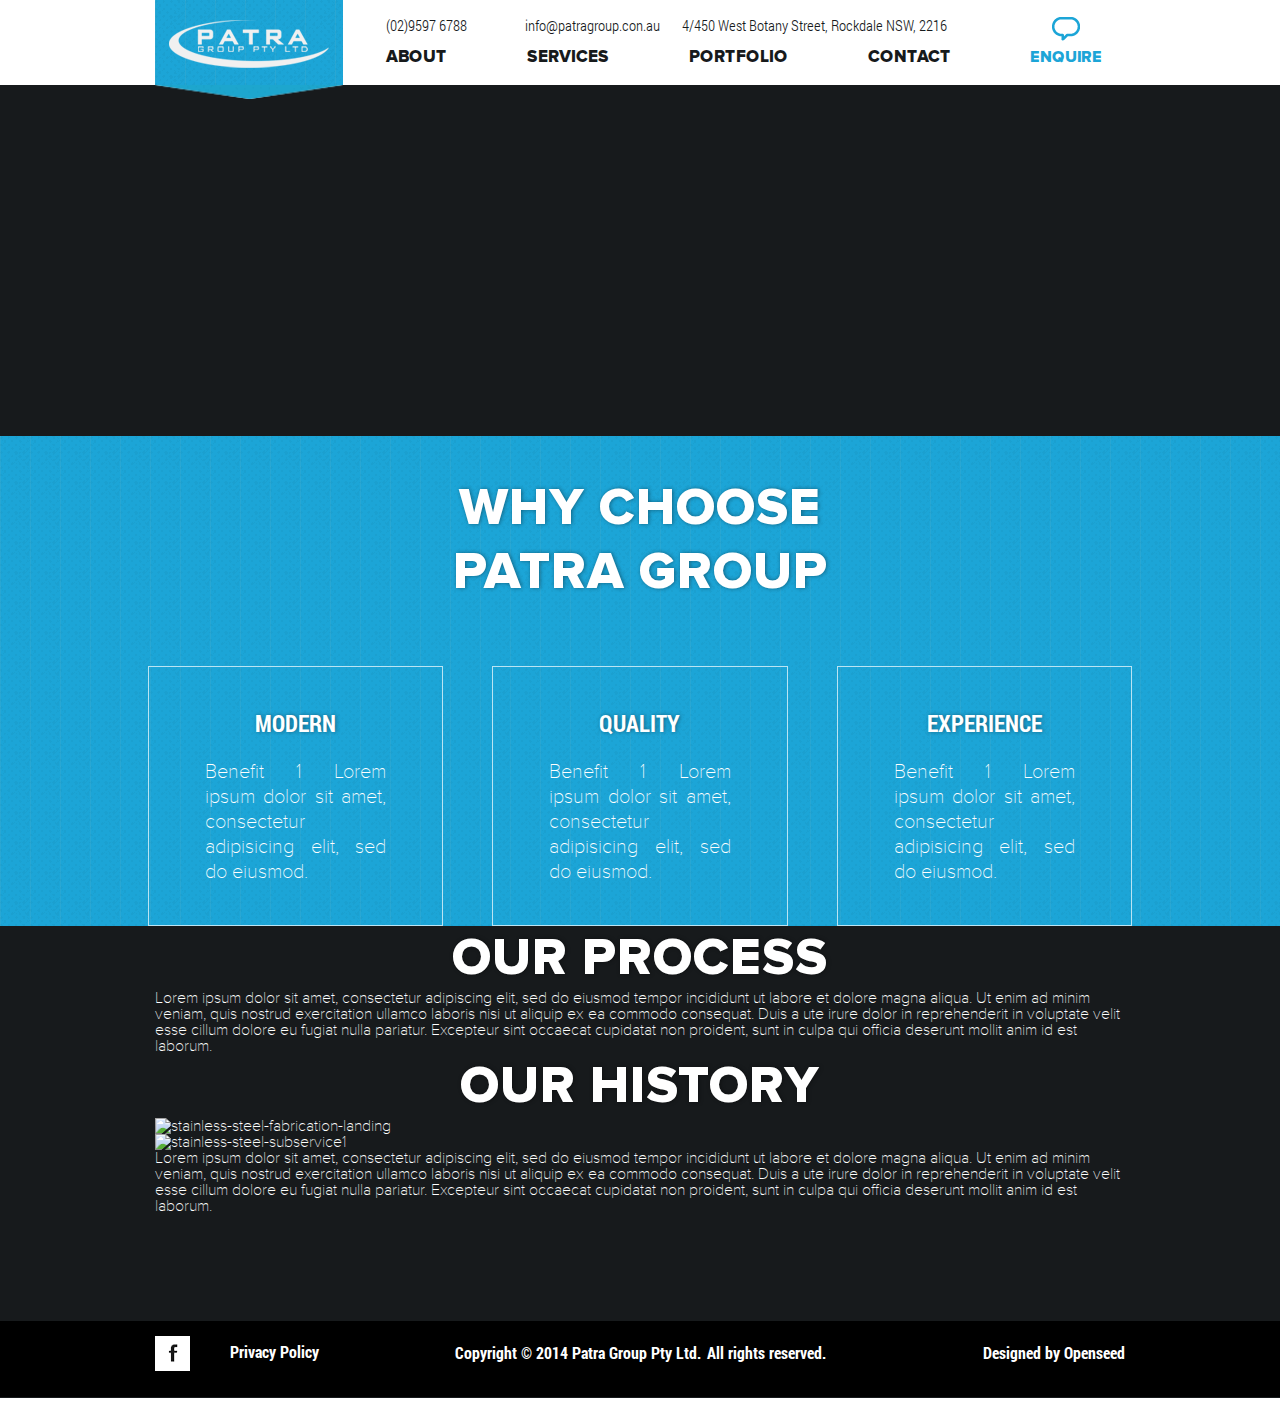
==== html/about-us.html @ a98c7987 "add page about us" ====
<!DOCTYPE html>
<html lang="en">
  <head>
    <meta charset="utf-8">
    <meta name="viewport" content="width=device-width, initial-scale=1, maximum-scale=1, user-scalable=no">
    <title>Your Site</title>
    <!-- HTML5 Shim and Respond.js IE8 support of HTML5 elements and media queries-->
    <!--if lt IE 9
    script(src='js/html5shiv.min.js')
    script(src='js/respond.min.js')
    -->
    <!-- stylesheet-->
    <link href="scss/bootstrap.min.css" type="text/css" rel="stylesheet">
    <link href="http://cdn.jsdelivr.net/jquery.slick/1.4.1/slick.css" type="text/css" rel="stylesheet">
    <link href="scss/style.css" type="text/css" rel="stylesheet">
  </head>
  <body>
    <div class="home-page page">
      <div class="slider">
        <div id="header" class="header">
          <div class="container"><a href="index.html" class="logo"><img src="images/logo.png">
              <div class="logo-traingle"></div></a>
            <div class="navbar">
              <div class="info"><span>(02)9597 6788</span><span>info@patragroup.con.au</span><span>4/450 West Botany Street, Rockdale NSW, 2216</span></div>
              <ul class="menu">
                <li><a href="">about</a></li>
                <li class="service-hover"><a href="">services</a>
                  <ul class="sub-menu">
                    <li><a href="stainless-steel-fabrication.html" class="scroll">stainless steel fabrication</a></li>
                    <li><a href="refrigeration.html" class="scroll">refrigeration</a></li>
                    <li><a href="shopfitting.html" class="scroll">shopfitting</a></li>
                    <li><a href="catering-equipment.html" class="scroll">catering equipment</a></li>
                    <li><a href="design-consilation.html" class="scroll">design & consilation</a></li>
                  </ul>
                </li>
                <li><a href="portfolio.html">portfolio</a></li>
                <li><a href="contact.html">contact</a></li>
              </ul>
            </div>
            <div class="enquire">
              <div class="btn-enquire"><i class="iconsp-35-enquire"></i><span>enquire</span></div>
              <form class="box-enquire row">
                <div class="box-left col-md-3">
                  <div class="title">get in touch</div>
                  <p class="content">Lorem ipsum dolor sit amet, consectetur adipisicing elit, sed do eiusmod tempor incididunt ut labore et dolore magna</p>
                </div>
                <div class="box-center col-md-5">
                  <div class="form-group row">
                    <div class="col-md-6">
                      <input type="text" id="usr" placeholder="Name" class="form-control">
                    </div>
                    <div class="col-md-6">
                      <input type="text" id="usr" placeholder="Phone" class="form-control">
                    </div>
                  </div>
                  <div class="form-group row">
                    <div class="col-md-6">
                      <input type="text" id="usr" placeholder="Email" class="form-control">
                    </div>
                    <div class="col-md-6">
                      <div class="select-style">
                        <select class="size">
                          <option>Enquire Type</option>
                          <option>General Enquiry</option>
                          <option>Quote</option>
                          <option>Carrers</option>
                          <option>Other</option>
                        </select>
                      </div>
                    </div>
                  </div>
                  <div class="form-group">
                    <input type="text" id="usr" placeholder="Site Address" class="form-control">
                  </div>
                  <div class="form-group">
                    <input type="text" id="usr" placeholder="Company Name" class="form-control">
                  </div>
                  <div class="form-group">
                    <textarea type="text" id="usr" placeholder="Enquiry" class="form-control"></textarea>
                  </div>
                </div>
                <div class="box-right col-md-3">
                  <button type="button" class="btn btn-cancel">cancel</button>
                  <button type="button" class="btn btn-upload">upload files</button>
                  <button type="button" class="btn btn-submit">submit</button>
                </div>
              </form>
            </div>
          </div>
        </div>
        <div id="header-mobile" class="header">
          <ul id="menu" class="menu">
            <li><a href="about.html" class="scroll">about</a></li>
            <li><a href="" class="scroll">services</a>
              <ul>
                <li><a href="" class="scroll">stainless steel fabrication</a></li>
                <li><a href="" class="scroll">refrigeration</a></li>
                <li><a href="" class="scroll">shopfitting</a></li>
                <li><a href="" class="scroll">catering equipment</a></li>
                <li><a href="" class="scroll">design & consilation</a></li>
              </ul>
            </li>
            <li><a href="portfolio.html" class="scroll">portfolio</a></li>
            <li><a href="contact.html" class="scroll">contact</a></li>
            <li><a href="" class="scroll"><i class="iconsp-35-enquire-mobile"></i><span>enquire</span></a></li>
          </ul>
          <div id="main-menu"><a href="index.html" class="logo"><img src="images/logo.png">
              <div class="logo-traingle"></div></a>
            <div class="contact-mobile">
              <ul>
                <li><a href="https://login.live.com/" target="_blank"><i class="iconsp-35-email"></i></a></li>
                <li><a href="https://www.google.com.au/maps/place/450-464+W+Botany+St,+Rockdale+NSW+2216/@-33.960414,151.145595,17z/data=!3m1!4b1!4m2!3m1!1s0x6b12b756afab412b:0x7be2c525df1e34c" target="_blank"><i class="iconsp-35-location"></i></a></li>
                <li><a href="tel:0295976788"><i class="iconsp-35-phone-white"></i></a></li>
              </ul><a href="tel:0295976788" class="phone-mobile"><i class="iconsp-35-phone-black"></i></a>
            </div>
          </div>
        </div>
      </div>
      <div class="about-page other-page">
        <div class="why-choose">
          <div class="container">
            <h1 class="title">why choose patra group</h1>
            <ul class="row">
              <li class="col-md-4">
                <h3 class="sub-title">MODERN</h3>
                <p>Benefit 1 Lorem ipsum dolor sit amet, consectetur adipisicing elit, sed do eiusmod.</p>
              </li>
              <li class="col-md-4">
                <h3 class="sub-title">QUALITY</h3>
                <p>Benefit 1 Lorem ipsum dolor sit amet, consectetur adipisicing elit, sed do eiusmod.</p>
              </li>
              <li class="col-md-4">
                <h3 class="sub-title">EXPERIENCE</h3>
                <p>Benefit 1 Lorem ipsum dolor sit amet, consectetur adipisicing elit, sed do eiusmod.</p>
              </li>
            </ul>
          </div>
        </div>
        <div class="our-process">
          <div class="container">
            <h1 class="title">Our Process</h1>
            <div class="content-post">
              <p>Lorem ipsum dolor sit amet, consectetur adipiscing elit, sed do eiusmod tempor incididunt ut labore et dolore magna aliqua. Ut enim ad minim veniam, quis nostrud exercitation ullamco laboris nisi ut aliquip ex ea commodo consequat. Duis a ute irure dolor in reprehenderit in voluptate velit esse cillum dolore eu fugiat nulla pariatur. Excepteur sint occaecat cupidatat non proident, sunt in culpa qui officia deserunt mollit anim id est laborum.</p>
            </div>
          </div>
        </div>
        <div class="our-history">
          <div class="container">
            <h1 class="title">our history</h1>
            <div class="content-post">
              <ul class="image-history">
                <li><a href="http://openseed.com.au/~patragroup/wp-content/uploads/2015/02/stainless-steel-fabrication-landing.jpg"><img src="http://openseed.com.au/~patragroup/wp-content/uploads/2015/02/stainless-steel-fabrication-landing-272x300.jpg" alt="stainless-steel-fabrication-landing" width="272" height="300" class="alignnone size-medium wp-image-73"></a></li>
                <li><a href="http://openseed.com.au/~patragroup/wp-content/uploads/2015/02/stainless-steel-subservice1.png"><img src="http://openseed.com.au/~patragroup/wp-content/uploads/2015/02/stainless-steel-subservice1-272x300.png" alt="stainless-steel-subservice1" width="272" height="300" class="alignnone size-medium wp-image-72"></a></li>
              </ul>
              <p>Lorem ipsum dolor sit amet, consectetur adipiscing elit, sed do eiusmod tempor incididunt ut labore et dolore magna aliqua. Ut enim ad minim veniam, quis nostrud exercitation ullamco laboris nisi ut aliquip ex ea commodo consequat. Duis a ute irure dolor in reprehenderit in voluptate velit esse cillum dolore eu fugiat nulla pariatur. Excepteur sint occaecat cupidatat non proident, sunt in culpa qui officia deserunt mollit anim id est laborum.</p>
            </div>
          </div>
        </div>
      </div>
      <div class="footer">
        <div class="container">
          <ul>
            <li><i class="iconsp-35-facebook"></i><a href="">Privacy Policy</a></li>
            <li><span>Copyright © 2014 Patra Group Pty Ltd.</span><span>All rights reserved.</span></li>
            <li><span>Designed by Openseed</span></li>
          </ul>
        </div>
      </div>
    </div>
    <script src="js/jquery.min.js" type="text/javascript"></script>
    <script src="http://cdn.jsdelivr.net/jquery.slick/1.4.1/slick.min.js" type="text/javascript"></script>
    <script src="js/jquery.bxslider.min.js" type="text/javascript"></script>
    <script src="js/jquery.slicknav.min.js" type="text/javascript"></script>
    <script src="js/bootstrap.min.js" type="text/javascript"></script>
    <script src="js/script.js" type="text/javascript"></script>
  </body>
</html>
---- html/scss/style.css ----
/*
Theme Name: Fari Advice Theme
Version:0.1
 */
/* http://meyerweb.com/eric/tools/css/reset/
   v2.0 | 20110126
   License: none (public domain)
*/
/* line 6, ../../jade/scss/_reset.scss */
html, body, div, span, applet, object, iframe,
h1, h2, h3, h4, h5, h6, p, blockquote, pre,
a, abbr, acronym, address, big, cite, code,
del, dfn, em, img, ins, kbd, q, s, samp,
small, strike, strong, sub, sup, tt, var,
b, u, i, center,
dl, dt, dd, ol, ul, li,
fieldset, form, label, legend,
table, caption, tbody, tfoot, thead, tr, th, td,
article, aside, canvas, details, embed,
figure, figcaption, footer, header, hgroup,
menu, nav, output, ruby, section, summary,
time, mark, audio, video {
  margin: 0;
  padding: 0;
  border: 0;
  font-size: 100%;
  font: inherit;
  vertical-align: baseline; }

/* HTML5 display-role reset for older browsers */
/* line 28, ../../jade/scss/_reset.scss */
article, aside, details, figcaption, figure,
footer, header, hgroup, menu, nav, section {
  display: block; }

/* line 33, ../../jade/scss/_reset.scss */
body {
  line-height: 1; }

/* line 37, ../../jade/scss/_reset.scss */
ol, ul {
  list-style: none; }

/* line 41, ../../jade/scss/_reset.scss */
blockquote, q {
  quotes: none; }

/* line 45, ../../jade/scss/_reset.scss */
blockquote:before, blockquote:after,
q:before, q:after {
  content: '';
  content: none; }

/* line 51, ../../jade/scss/_reset.scss */
table {
  border-collapse: collapse;
  border-spacing: 0; }

/* line 1, ../../jade/scss/_common.scss */
html {
  background-color: white; }

/* line 4, ../../jade/scss/_common.scss */
body {
  background-color: #171a1c;
  color: white;
  font-family: "proxima_nova_light";
  font-size: 16px;
  -webkit-text-size-adjust: 100%; }

/* line 13, ../../jade/scss/_common.scss */
img {
  width: 100%;
  height: 100%; }

/* line 18, ../../jade/scss/_common.scss */
a {
  color: inherit;
  text-decoration: none; }
  /* line 21, ../../jade/scss/_common.scss */
  a:hover, a:focus {
    color: inherit;
    text-decoration: none;
    outline: none; }

/* line 29, ../../jade/scss/_common.scss */
h1 {
  font-size: 52.54px; }

/* line 33, ../../jade/scss/_common.scss */
h3 {
  font-size: 23px;
  line-height: 33px; }

/* line 38, ../../jade/scss/_common.scss */
h4 {
  font-size: 20.32px;
  line-height: 23px; }

/* line 43, ../../jade/scss/_common.scss */
input,
textarea,
select {
  border-radius: 3px;
  border: 0;
  padding: 7px;
  color: #757575;
  font-family: 'Helvetica Neue', sans-serif;
  font-weight: 500;
  -webkit-box-sizing: border-box;
  -moz-box-sizing: border-box;
  box-sizing: border-box; }

/* line 57, ../../jade/scss/_common.scss */
.bg-blue {
  background: #1ca5d7; }

/* line 61, ../../jade/scss/_common.scss */
::-webkit-input-placeholder,
:-moz-placeholder,
::-moz-placeholder,
:-ms-input-placeholder {
  color: #757575; }

/* line 67, ../../jade/scss/_common.scss */
.other-page {
  padding: 100px 0 107px; }

/* Slider */
/* line 2, ../../jade/scss/_slick.scss */
.slick-slider {
  position: relative;
  display: block;
  -moz-box-sizing: border-box;
  box-sizing: border-box;
  -webkit-user-select: none;
  -moz-user-select: none;
  -ms-user-select: none;
  user-select: none;
  -webkit-touch-callout: none;
  -khtml-user-select: none;
  -ms-touch-action: pan-y;
  touch-action: pan-y;
  -webkit-tap-highlight-color: transparent; }

/* line 23, ../../jade/scss/_slick.scss */
.slick-list {
  position: relative;
  display: block;
  overflow: hidden;
  margin: 0;
  padding: 0; }

/* line 33, ../../jade/scss/_slick.scss */
.slick-list:focus {
  outline: none; }

/* line 37, ../../jade/scss/_slick.scss */
.slick-list.dragging {
  cursor: pointer;
  cursor: hand; }

/* line 43, ../../jade/scss/_slick.scss */
.slick-slider .slick-track,
.slick-slider .slick-list {
  -webkit-transform: translate3d(0, 0, 0);
  -moz-transform: translate3d(0, 0, 0);
  -ms-transform: translate3d(0, 0, 0);
  -o-transform: translate3d(0, 0, 0);
  transform: translate3d(0, 0, 0); }

/* line 53, ../../jade/scss/_slick.scss */
.slick-track {
  position: relative;
  top: 0;
  left: 0;
  display: block; }

/* line 61, ../../jade/scss/_slick.scss */
.slick-track:before,
.slick-track:after {
  display: table;
  content: ''; }

/* line 68, ../../jade/scss/_slick.scss */
.slick-track:after {
  clear: both; }

/* line 72, ../../jade/scss/_slick.scss */
.slick-loading .slick-track {
  visibility: hidden; }

/* line 77, ../../jade/scss/_slick.scss */
.slick-slide {
  display: none;
  float: left;
  height: 100%;
  min-height: 1px; }

/* line 85, ../../jade/scss/_slick.scss */
[dir='rtl'] .slick-slide {
  float: right; }

/* line 89, ../../jade/scss/_slick.scss */
.slick-slide img {
  display: block; }

/* line 93, ../../jade/scss/_slick.scss */
.slick-slide.slick-loading img {
  display: none; }

/* line 97, ../../jade/scss/_slick.scss */
.slick-slide.dragging img {
  pointer-events: none; }

/* line 101, ../../jade/scss/_slick.scss */
.slick-initialized .slick-slide {
  display: block; }

/* line 105, ../../jade/scss/_slick.scss */
.slick-loading .slick-slide {
  visibility: hidden; }

/* line 109, ../../jade/scss/_slick.scss */
.slick-vertical .slick-slide {
  display: block;
  height: auto;
  border: 1px solid transparent; }

/* line 1, ../../jade/scss/_icons.scss */
[class*='iconsp-'] {
  display: inline-block;
  height: 80px;
  width: 80px;
  background: url("img/icon-sprite.png") no-repeat; }

/* line 8, ../../jade/scss/_icons.scss */
[class*='-35-'] {
  height: 35px;
  width: 35px; }

/* line 13, ../../jade/scss/_icons.scss */
.iconsp-steel {
  background-position: 0px 0; }

/* line 17, ../../jade/scss/_icons.scss */
.iconsp-fridge {
  background-position: -80px 0; }

/* line 21, ../../jade/scss/_icons.scss */
.iconsp-shopfitting {
  background-position: -160px 0; }

/* line 25, ../../jade/scss/_icons.scss */
.iconsp-catering {
  background-position: -240px 0; }

/* line 29, ../../jade/scss/_icons.scss */
.iconsp-design {
  background-position: -320px 0; }

/* line 33, ../../jade/scss/_icons.scss */
.iconsp-35-enquire {
  background-position: 0 -80px; }

/* line 37, ../../jade/scss/_icons.scss */
.iconsp-35-facebook {
  background-position: -35px -80px; }

/* line 41, ../../jade/scss/_icons.scss */
.iconsp-35-quoteopen {
  background-position: -70px -80px; }

/* line 45, ../../jade/scss/_icons.scss */
.iconsp-35-quoteclose {
  background-position: -105px -80px; }

/* line 49, ../../jade/scss/_icons.scss */
.iconsp-35-enquire-mobile {
  background-position: -140px -80px; }

/* line 53, ../../jade/scss/_icons.scss */
.iconsp-35-email {
  background-position: -175px -80px; }

/* line 57, ../../jade/scss/_icons.scss */
.iconsp-35-location {
  background-position: -210px -80px; }

/* line 61, ../../jade/scss/_icons.scss */
.iconsp-35-phone-black {
  background-position: -245px -80px; }

/* line 65, ../../jade/scss/_icons.scss */
.iconsp-35-phone-white {
  background-position: -280px -80px; }

@font-face {
  font-family: "proxima_nova_bold";
  src: url("fonts//ProximaNova-Bold.eot");
  src: url("fonts//ProximaNova-Bold.eot?#iefix") format("embedded-opentype"), url("fonts//ProximaNova-Bold.woff") format("woff"), url("fonts//ProximaNova-Bold.ttf") format("truetype"), url("fonts//ProximaNova-Bold.svg#proxima_nova_bold") format("svg");
  font-weight: normal;
  font-style: normal; }
@font-face {
  font-family: "proxima_nova_extrabold";
  src: url("fonts//ProximaNova-Extrabld.eot");
  src: url("fonts//ProximaNova-Extrabld.eot?#iefix") format("embedded-opentype"), url("fonts//ProximaNova-Extrabld.woff") format("woff"), url("fonts//ProximaNova-Extrabld.ttf") format("truetype"), url("fonts//ProximaNova-Extrabld.svg#proxima_nova_extrabold") format("svg");
  font-weight: normal;
  font-style: normal; }
@font-face {
  font-family: "proxima_nova_light";
  src: url("fonts//ProximaNova-Light.eot");
  src: url("fonts//ProximaNova-Light.eot?#iefix") format("embedded-opentype"), url("fonts//ProximaNova-Light.woff") format("woff"), url("fonts//ProximaNova-Light.ttf") format("truetype"), url("fonts//ProximaNova-Light.svg#proxima_nova_light") format("svg");
  font-weight: normal;
  font-style: normal; }
@font-face {
  font-family: "proxima_nova_regular";
  src: url("fonts//ProximaNova-Regular.eot");
  src: url("fonts//ProximaNova-Regular.eot?#iefix") format("embedded-opentype"), url("fonts//ProximaNova-Regular.woff") format("woff"), url("fonts//ProximaNova-Regular.ttf") format("truetype"), url("fonts//ProximaNova-Regular.svg#proxima_nova_regular") format("svg");
  font-weight: normal;
  font-style: normal; }
@font-face {
  font-family: "roboto_condensed_regular";
  src: url("fonts//RobotoCondensed-Regular.eot");
  src: url("fonts//RobotoCondensed-Regular.eot?#iefix") format("embedded-opentype"), url("fonts//RobotoCondensed-Regular.woff") format("woff"), url("fonts//RobotoCondensed-Regular.ttf") format("truetype"), url("fonts//RobotoCondensed-Regular.svg#roboto_condensed_regular") format("svg");
  font-weight: normal;
  font-style: normal; }
@font-face {
  font-family: "roboto_condensed_bold";
  src: url("fonts//RobotoCondensed-Bold.eot");
  src: url("fonts//RobotoCondensed-Bold.eot?#iefix") format("embedded-opentype"), url("fonts//RobotoCondensed-Bold.woff") format("woff"), url("fonts//RobotoCondensed-Bold.ttf") format("truetype"), url("fonts//RobotoCondensed-Bold.svg#roboto_condensed_bold") format("svg");
  font-weight: normal;
  font-style: normal; }
@font-face {
  font-family: "roboto_condensed_light";
  src: url("fonts//RobotoCondensed-Light.eot");
  src: url("fonts//RobotoCondensed-Light.eot?#iefix") format("embedded-opentype"), url("fonts//RobotoCondensed-Light.woff") format("woff"), url("fonts//RobotoCondensed-Light.ttf") format("truetype"), url("fonts//RobotoCondensed-Light.svg#roboto_condensed_light") format("svg");
  font-weight: normal;
  font-style: normal; }
/**
 * BxSlider v4.1.2 - Fully loaded, responsive content slider
 * http://bxslider.com
 *
 * Written by: Steven Wanderski, 2014
 * http://stevenwanderski.com
 * (while drinking Belgian ales and listening to jazz)
 *
 * CEO and founder of bxCreative, LTD
 * http://bxcreative.com
 */
/** RESET AND LAYOUT
===================================*/
/* line 17, ../../jade/scss/_bxslider.scss */
.bx-wrapper {
  position: relative;
  margin: 0 auto;
  padding: 0;
  *zoom: 1; }

/* line 24, ../../jade/scss/_bxslider.scss */
.bx-wrapper img {
  max-width: 100%;
  display: block; }

/** THEME
===================================*/
/* line 48, ../../jade/scss/_bxslider.scss */
.bx-wrapper .bx-pager,
.bx-wrapper .bx-controls-auto {
  position: absolute;
  bottom: 0;
  width: 100%; }

/* LOADER */
/* line 57, ../../jade/scss/_bxslider.scss */
.bx-wrapper .bx-loading {
  min-height: 50px;
  height: 100%;
  width: 100%;
  position: absolute;
  top: 0;
  left: 0;
  z-index: 2000; }

/* PAGER */
/* line 70, ../../jade/scss/_bxslider.scss */
.bx-wrapper .bx-pager {
  text-align: center;
  font-size: .85em;
  font-family: Arial;
  font-weight: bold;
  color: #666;
  padding-top: 20px; }

/* line 79, ../../jade/scss/_bxslider.scss */
.bx-wrapper .bx-pager .bx-pager-item,
.bx-wrapper .bx-controls-auto .bx-controls-auto-item {
  display: inline-block;
  *zoom: 1;
  *display: inline; }

/* line 86, ../../jade/scss/_bxslider.scss */
.bx-wrapper .bx-pager.bx-default-pager a {
  background: #1ca5d7;
  text-indent: -9999px;
  display: block;
  width: 10px;
  height: 10px;
  margin: 0 5px;
  outline: 0;
  -moz-border-radius: 5px;
  -webkit-border-radius: 5px;
  border-radius: 5px; }

/* line 99, ../../jade/scss/_bxslider.scss */
.bx-wrapper .bx-pager.bx-default-pager a:hover,
.bx-wrapper .bx-pager.bx-default-pager a.active {
  background: white; }

/* DIRECTION CONTROLS (NEXT / PREV) */
/* line 106, ../../jade/scss/_bxslider.scss */
.bx-wrapper .bx-prev {
  left: 10px; }

/* line 111, ../../jade/scss/_bxslider.scss */
.bx-wrapper .bx-next {
  right: 10px; }

/* line 116, ../../jade/scss/_bxslider.scss */
.bx-wrapper .bx-prev:hover {
  background-position: 0 0; }

/* line 120, ../../jade/scss/_bxslider.scss */
.bx-wrapper .bx-next:hover {
  background-position: -43px 0; }

/* line 124, ../../jade/scss/_bxslider.scss */
.bx-wrapper .bx-controls-direction a {
  position: absolute;
  top: 50%;
  margin-top: -16px;
  outline: 0;
  width: 32px;
  height: 32px;
  text-indent: -9999px;
  z-index: 9999; }

/* line 135, ../../jade/scss/_bxslider.scss */
.bx-wrapper .bx-controls-direction a.disabled {
  display: none; }

/* AUTO CONTROLS (START / STOP) */
/* line 141, ../../jade/scss/_bxslider.scss */
.bx-wrapper .bx-controls-auto {
  text-align: center; }

/* line 145, ../../jade/scss/_bxslider.scss */
.bx-wrapper .bx-controls-auto .bx-start {
  display: block;
  text-indent: -9999px;
  width: 10px;
  height: 11px;
  outline: 0;
  margin: 0 3px; }

/* line 155, ../../jade/scss/_bxslider.scss */
.bx-wrapper .bx-controls-auto .bx-start:hover,
.bx-wrapper .bx-controls-auto .bx-start.active {
  background-position: -86px 0; }

/* line 160, ../../jade/scss/_bxslider.scss */
.bx-wrapper .bx-controls-auto .bx-stop {
  display: block;
  text-indent: -9999px;
  width: 9px;
  height: 11px;
  outline: 0;
  margin: 0 3px; }

/* line 170, ../../jade/scss/_bxslider.scss */
.bx-wrapper .bx-controls-auto .bx-stop:hover,
.bx-wrapper .bx-controls-auto .bx-stop.active {
  background-position: -86px -33px; }

/* PAGER WITH AUTO-CONTROLS HYBRID LAYOUT */
/* line 177, ../../jade/scss/_bxslider.scss */
.bx-wrapper .bx-controls.bx-has-controls-auto.bx-has-pager .bx-pager {
  text-align: left;
  width: 80%; }

/* line 182, ../../jade/scss/_bxslider.scss */
.bx-wrapper .bx-controls.bx-has-controls-auto.bx-has-pager .bx-controls-auto {
  right: 0;
  width: 35px; }

/* IMAGE CAPTIONS */
/* line 189, ../../jade/scss/_bxslider.scss */
.bx-wrapper .bx-caption {
  position: absolute;
  bottom: 0;
  left: 0;
  background: #666666 \9;
  background: rgba(80, 80, 80, 0.75);
  width: 100%; }

/* line 198, ../../jade/scss/_bxslider.scss */
.bx-wrapper .bx-caption span {
  color: #fff;
  font-family: Arial;
  display: block;
  font-size: .85em;
  padding: 10px; }

/*
    Mobile Menu Core Style
*/
/* line 5, ../../jade/scss/_slicknav.scss */
.slicknav_btn {
  position: relative;
  display: block;
  vertical-align: middle;
  float: right;
  padding: 0.438em 0.625em 0.438em 0.625em;
  line-height: 1.125em;
  cursor: pointer; }

/* line 6, ../../jade/scss/_slicknav.scss */
.slicknav_menu .slicknav_menutxt {
  display: block;
  line-height: 1.188em;
  float: left; }

/* line 7, ../../jade/scss/_slicknav.scss */
.slicknav_menu .slicknav_icon {
  float: left;
  margin: 0.188em 0 0 0.438em; }

/* line 8, ../../jade/scss/_slicknav.scss */
.slicknav_menu .slicknav_no-text {
  margin: 0; }

/* line 9, ../../jade/scss/_slicknav.scss */
.slicknav_menu .slicknav_icon-bar {
  display: block;
  width: 1.125em;
  height: 0.125em;
  -webkit-border-radius: 1px;
  -moz-border-radius: 1px;
  border-radius: 1px;
  -webkit-box-shadow: 0 1px 0 rgba(0, 0, 0, 0.25);
  -moz-box-shadow: 0 1px 0 rgba(0, 0, 0, 0.25);
  box-shadow: 0 1px 0 rgba(0, 0, 0, 0.25); }

/* line 10, ../../jade/scss/_slicknav.scss */
.slicknav_btn .slicknav_icon-bar + .slicknav_icon-bar {
  margin-top: 0.188em; }

/* line 11, ../../jade/scss/_slicknav.scss */
.slicknav_nav {
  clear: both; }

/* line 12, ../../jade/scss/_slicknav.scss */
.slicknav_nav ul,
.slicknav_nav li {
  display: block; }

/* line 14, ../../jade/scss/_slicknav.scss */
.slicknav_nav .slicknav_arrow {
  font-size: 0.8em;
  margin: 0 0 0 0.4em; }

/* line 15, ../../jade/scss/_slicknav.scss */
.slicknav_nav .slicknav_item {
  cursor: pointer; }

/* line 16, ../../jade/scss/_slicknav.scss */
.slicknav_nav .slicknav_row {
  display: block; }

/* line 17, ../../jade/scss/_slicknav.scss */
.slicknav_nav a {
  display: block; }

/* line 18, ../../jade/scss/_slicknav.scss */
.slicknav_nav .slicknav_item a,
.slicknav_nav .slicknav_parent-link a {
  display: inline; }

/* line 20, ../../jade/scss/_slicknav.scss */
.slicknav_menu:before,
.slicknav_menu:after {
  content: " ";
  display: table; }

/* line 22, ../../jade/scss/_slicknav.scss */
.slicknav_menu:after {
  clear: both; }

/* IE6/7 support */
/* line 24, ../../jade/scss/_slicknav.scss */
.slicknav_menu {
  *zoom: 1; }

/* 
    User Default Style
    Change the following styles to modify the appearance of the menu.
*/
/* line 31, ../../jade/scss/_slicknav.scss */
.slicknav_menu {
  font-size: 16px; }

/* Button */
/* line 35, ../../jade/scss/_slicknav.scss */
.slicknav_btn {
  margin: 5px 5px 6px;
  text-decoration: none;
  text-shadow: 0 1px 1px rgba(255, 255, 255, 0.75);
  -webkit-border-radius: 4px;
  -moz-border-radius: 4px;
  border-radius: 4px;
  background-color: #222222; }

/* Button Text */
/* line 45, ../../jade/scss/_slicknav.scss */
.slicknav_menu .slicknav_menutxt {
  color: #FFF;
  font-weight: bold;
  text-shadow: 0 1px 3px #000; }

/* Button Lines */
/* line 51, ../../jade/scss/_slicknav.scss */
.slicknav_menu .slicknav_icon-bar {
  background-color: #f5f5f5; }

/* line 54, ../../jade/scss/_slicknav.scss */
.slicknav_menu {
  background: #4c4c4c;
  padding: 5px; }

/* line 58, ../../jade/scss/_slicknav.scss */
.slicknav_nav {
  color: #fff;
  margin: 0;
  padding: 0;
  font-size: 0.875em; }

/* line 64, ../../jade/scss/_slicknav.scss */
.slicknav_nav, .slicknav_nav ul {
  list-style: none;
  overflow: hidden; }

/* line 68, ../../jade/scss/_slicknav.scss */
.slicknav_nav ul {
  padding: 0;
  margin: 0 0 0 20px; }

/* line 72, ../../jade/scss/_slicknav.scss */
.slicknav_nav .slicknav_row {
  padding: 5px 10px;
  margin: 2px 5px; }

/* line 76, ../../jade/scss/_slicknav.scss */
.slicknav_nav a {
  padding: 5px 10px;
  margin: 2px 5px;
  text-decoration: none;
  color: #fff; }

/* line 82, ../../jade/scss/_slicknav.scss */
.slicknav_nav .slicknav_item a,
.slicknav_nav .slicknav_parent-link a {
  padding: 0;
  margin: 0; }

/* line 87, ../../jade/scss/_slicknav.scss */
.slicknav_nav .slicknav_row:hover {
  -webkit-border-radius: 6px;
  -moz-border-radius: 6px;
  border-radius: 6px;
  background: #ccc;
  color: #fff; }

/* line 94, ../../jade/scss/_slicknav.scss */
.slicknav_nav a:hover {
  -webkit-border-radius: 6px;
  -moz-border-radius: 6px;
  border-radius: 6px;
  background: #ccc;
  color: #222; }

/* line 101, ../../jade/scss/_slicknav.scss */
.slicknav_nav .slicknav_txtnode {
  margin-left: 15px; }

/* line 1, ../../jade/scss/_layout.scss */
.slicknav_menu {
  display: none; }

/* line 5, ../../jade/scss/_layout.scss */
.slicknav_nav {
  margin-top: 15px;
  font-family: "proxima_nova_extrabold";
  font-size: 17px;
  text-transform: uppercase; }
  /* line 10, ../../jade/scss/_layout.scss */
  .slicknav_nav li {
    padding: 0 38px;
    background-color: #232426; }

/* line 17, ../../jade/scss/_layout.scss */
.page .bx-wrapper .bx-pager.bx-default-pager a {
  width: 16px;
  height: 16px;
  -moz-border-radius: 8px;
  -webkit-border-radius: 8px;
  border-radius: 8px; }
/* line 24, ../../jade/scss/_layout.scss */
.page #header-mobile {
  display: none; }
/* line 27, ../../jade/scss/_layout.scss */
.page .header {
  background-color: white;
  color: #171a1c; }
  /* line 30, ../../jade/scss/_layout.scss */
  .page .header .logo {
    background-image: url("img/bg-blue.png");
    padding: 20px 14px 14px 14px;
    width: 188px;
    display: inline-block;
    vertical-align: middle;
    position: relative; }
    /* line 37, ../../jade/scss/_layout.scss */
    .page .header .logo .logo-traingle {
      position: absolute;
      background-image: url("../images/traingle.png");
      background-repeat: no-repeat;
      height: 14px;
      width: 100%;
      bottom: -14px;
      z-index: 9;
      background-size: 100%;
      left: 0; }
  /* line 49, ../../jade/scss/_layout.scss */
  .page .header .menu {
    margin-top: 15px;
    font-family: "proxima_nova_extrabold";
    font-size: 17px;
    text-transform: uppercase;
    margin-bottom: -2px; }
    /* line 55, ../../jade/scss/_layout.scss */
    .page .header .menu li {
      display: inline-block;
      padding: 0 38px 20px 38px;
      position: relative;
      cursor: pointer; }
      /* line 60, ../../jade/scss/_layout.scss */
      .page .header .menu li a:hover {
        color: #1ca5d7; }
    /* line 64, ../../jade/scss/_layout.scss */
    .page .header .menu .sub-menu {
      display: none;
      position: absolute;
      width: 234px;
      font-family: "roboto_condensed_regular";
      font-size: 15.24px;
      z-index: 1000;
      left: -46px;
      top: 37px;
      background: #1ca5d7;
      color: white;
      text-align: center; }
      /* line 76, ../../jade/scss/_layout.scss */
      .page .header .menu .sub-menu li {
        padding: 18px 0;
        display: block; }
        /* line 79, ../../jade/scss/_layout.scss */
        .page .header .menu .sub-menu li:hover {
          background: white;
          -webkit-box-shadow: inset 0px 1px 3px 0px dimgray;
          -moz-box-shadow: inset 0px 1px 3px 0px dimgray;
          box-shadow: inset 0px 1px 3px 0px dimgray; }
        /* line 85, ../../jade/scss/_layout.scss */
        .page .header .menu .sub-menu li:hover a {
          color: #171a1c; }
        /* line 88, ../../jade/scss/_layout.scss */
        .page .header .menu .sub-menu li:nth-child(1) {
          padding-top: 34px; }
    /* line 93, ../../jade/scss/_layout.scss */
    .page .header .menu .service-hover:hover .sub-menu {
      display: block;
      visibility: visible;
      opacity: 1; }
  /* line 99, ../../jade/scss/_layout.scss */
  .page .header .navbar {
    display: inline-block;
    width: 70%;
    vertical-align: middle;
    padding-top: 16px;
    margin: 0; }
    /* line 105, ../../jade/scss/_layout.scss */
    .page .header .navbar .info {
      font-family: "roboto_condensed_light";
      font-size: 15px; }
      /* line 109, ../../jade/scss/_layout.scss */
      .page .header .navbar .info span:first-child {
        padding-left: 38px; }
      /* line 112, ../../jade/scss/_layout.scss */
      .page .header .navbar .info span:nth-child(2) {
        padding-left: 58px; }
      /* line 115, ../../jade/scss/_layout.scss */
      .page .header .navbar .info span:last-child {
        padding-left: 22px; }
  /* line 122, ../../jade/scss/_layout.scss */
  .page .header .enquire {
    display: inline-block;
    color: #1ca5d7;
    vertical-align: top;
    text-align: center; }
    /* line 127, ../../jade/scss/_layout.scss */
    .page .header .enquire .btn-enquire {
      cursor: pointer;
      margin-top: 11px; }
      /* line 130, ../../jade/scss/_layout.scss */
      .page .header .enquire .btn-enquire span {
        display: block;
        text-transform: uppercase;
        font-family: "proxima_nova_extrabold"; }
    /* line 136, ../../jade/scss/_layout.scss */
    .page .header .enquire .box-enquire {
      display: none;
      position: absolute;
      width: 100%;
      top: 100%;
      left: 7px;
      background-image: url("img/bg-gray.png");
      padding: 54px 118px; }
      /* line 144, ../../jade/scss/_layout.scss */
      .page .header .enquire .box-enquire .title {
        font-size: 32.52px;
        font-family: "proxima_nova_extrabold";
        text-transform: uppercase;
        letter-spacing: 1px;
        word-spacing: 1px; }
      /* line 151, ../../jade/scss/_layout.scss */
      .page .header .enquire .box-enquire .box-left {
        width: 26%; }
      /* line 154, ../../jade/scss/_layout.scss */
      .page .header .enquire .box-enquire .box-center {
        margin: 0 2%;
        width: 44%; }
      /* line 158, ../../jade/scss/_layout.scss */
      .page .header .enquire .box-enquire .form-control {
        border-radius: 0;
        padding: 5px 20px;
        font-size: 16px;
        font-family: "proxima_nova_regular";
        color: #343434; }
      /* line 165, ../../jade/scss/_layout.scss */
      .page .header .enquire .box-enquire .select-style {
        background: url(img/btn-dropdown.png) no-repeat 94% white;
        display: inline-block;
        overflow: hidden;
        vertical-align: middle;
        height: 30px;
        width: 100%;
        border: 1px solid #ccc;
        outline: 0; }
        /* line 174, ../../jade/scss/_layout.scss */
        .page .header .enquire .box-enquire .select-style:focus {
          border-color: #66afe9;
          outline: 0;
          -webkit-box-shadow: inset 0 1px 1px rgba(0, 0, 0, 0.075), 0 0 8px rgba(102, 175, 233, 0.6);
          box-shadow: inset 0 1px 1px rgba(0, 0, 0, 0.075), 0 0 8px rgba(102, 175, 233, 0.6); }
        /* line 180, ../../jade/scss/_layout.scss */
        .page .header .enquire .box-enquire .select-style select {
          height: 100%;
          width: 100%;
          background: transparent;
          border-radius: 0;
          background: transparent;
          -webkit-appearance: none;
          -moz-appearance: none;
          padding: 5px 14px;
          font-size: 16px;
          font-family: "proxima_nova_regular";
          color: #343434;
          -webkit-box-shadow: inset 0px 2px 5px -2px #a8a5a8;
          -moz-box-shadow: inset 0px 2px 5px -2px #a8a5a8;
          box-shadow: inset 0px 2px 5px -2px #a8a5a8; }
      /* line 197, ../../jade/scss/_layout.scss */
      .page .header .enquire .box-enquire input {
        height: 30px;
        -webkit-box-shadow: inset 0px 2px 5px -2px #a8a5a8;
        -moz-box-shadow: inset 0px 2px 5px -2px #a8a5a8;
        box-shadow: inset 0px 2px 5px -2px #a8a5a8; }
      /* line 203, ../../jade/scss/_layout.scss */
      .page .header .enquire .box-enquire textarea {
        height: 108px;
        -webkit-box-shadow: inset 0px 2px 5px -2px #a8a5a8;
        -moz-box-shadow: inset 0px 2px 5px -2px #a8a5a8;
        box-shadow: inset 0px 2px 5px -2px #a8a5a8; }
      /* line 209, ../../jade/scss/_layout.scss */
      .page .header .enquire .box-enquire ::-webkit-input-placeholder {
        font-size: 16px;
        font-family: "proxima_nova_regular";
        color: #343434; }
      /* line 215, ../../jade/scss/_layout.scss */
      .page .header .enquire .box-enquire :-moz-placeholder {
        font-size: 16px;
        font-family: "proxima_nova_regular";
        color: #343434; }
      /* line 221, ../../jade/scss/_layout.scss */
      .page .header .enquire .box-enquire ::-moz-placeholder {
        font-size: 16px;
        font-family: "proxima_nova_regular";
        color: #343434; }
      /* line 227, ../../jade/scss/_layout.scss */
      .page .header .enquire .box-enquire :-ms-input-placeholder {
        font-size: 16px;
        font-family: "proxima_nova_regular";
        color: #343434; }
    /* line 233, ../../jade/scss/_layout.scss */
    .page .header .enquire .btn {
      border-radius: 0;
      background: white;
      width: 150px;
      display: block;
      margin-bottom: 18px;
      height: 40px;
      -webkit-box-shadow: 0px 1px 4px 0px #8f8d8f;
      -moz-box-shadow: 0px 1px 4px 0px #8f8d8f;
      box-shadow: 0px 1px 4px 0px #8f8d8f;
      border: 0.5px solid #dcdcdc;
      text-transform: uppercase;
      color: #343434;
      font-family: "roboto_condensed_regular";
      font-size: 16px; }
      /* line 248, ../../jade/scss/_layout.scss */
      .page .header .enquire .btn:focus {
        outline: none; }
      /* line 251, ../../jade/scss/_layout.scss */
      .page .header .enquire .btn.btn-submit {
        background: #1ca5d7;
        color: white;
        font-family: "roboto_condensed_bold";
        font-size: 18px;
        letter-spacing: 1px;
        position: relative; }
        /* line 258, ../../jade/scss/_layout.scss */
        .page .header .enquire .btn.btn-submit:after {
          position: absolute;
          content: "";
          width: 0px;
          border-right: 75px solid transparent;
          border-left: 75px solid transparent;
          border-top: 12px solid #1ca5d7;
          left: 0;
          bottom: -12px; }
/* line 272, ../../jade/scss/_layout.scss */
.page .footer {
  background-color: black; }
  /* line 274, ../../jade/scss/_layout.scss */
  .page .footer i {
    background-color: white;
    vertical-align: middle;
    margin-right: 40px; }
  /* line 279, ../../jade/scss/_layout.scss */
  .page .footer ul {
    position: relative;
    font-family: "roboto_condensed_bold";
    font-size: 16.26px; }
    /* line 283, ../../jade/scss/_layout.scss */
    .page .footer ul li {
      text-align: center;
      padding: 24px 0 36px 0;
      vertical-align: top; }
      /* line 287, ../../jade/scss/_layout.scss */
      .page .footer ul li:nth-child(1) {
        position: absolute;
        left: 0;
        top: -9px; }
      /* line 292, ../../jade/scss/_layout.scss */
      .page .footer ul li:nth-child(3) {
        position: absolute;
        right: 0;
        top: 0; }
      /* line 298, ../../jade/scss/_layout.scss */
      .page .footer ul li:nth-child(2) span:last-child {
        margin-left: 6px; }
/* line 305, ../../jade/scss/_layout.scss */
.page h1.title {
  text-transform: uppercase;
  font-family: "proxima_nova_extrabold";
  text-align: center;
  letter-spacing: 1px;
  text-shadow: 1px 0 4px rgba(0, 0, 0, 0.4);
  line-height: 64px; }

/* line 1, ../../jade/scss/_home.scss */
.home-page {
  padding-bottom: 1px; }
  /* line 3, ../../jade/scss/_home.scss */
  .home-page .header {
    z-index: 1;
    position: fixed;
    width: 100%;
    z-index: 10; }
  /* line 10, ../../jade/scss/_home.scss */
  .home-page .slider li {
    position: relative; }
    /* line 12, ../../jade/scss/_home.scss */
    .home-page .slider li .title {
      position: absolute;
      bottom: 7.5%;
      right: 0;
      color: #ffffff;
      background-color: rgba(0, 0, 0, 0.6);
      padding: 50px 145px 95px 42px;
      width: 520px; }
      /* line 20, ../../jade/scss/_home.scss */
      .home-page .slider li .title:after {
        position: absolute;
        content: "";
        width: 0px;
        border-top: 147px solid transparent;
        border-bottom: 147px solid transparent;
        border-right: 56px solid rgba(0, 0, 0, 0.6);
        left: -56px;
        top: 0px; }
      /* line 30, ../../jade/scss/_home.scss */
      .home-page .slider li .title h3 {
        font-family: "proxima_nova_extrabold";
        font-size: 25px;
        text-transform: uppercase;
        line-height: 33px;
        letter-spacing: 2px; }
      /* line 37, ../../jade/scss/_home.scss */
      .home-page .slider li .title span {
        display: block;
        font-family: "roboto_condensed_regular";
        line-height: 25.5px;
        font-size: 16px; }
  /* line 45, ../../jade/scss/_home.scss */
  .home-page .slider .bx-wrapper {
    top: -70px; }
  /* line 48, ../../jade/scss/_home.scss */
  .home-page .slider .bx-pager {
    bottom: 15%;
    right: 25.7%;
    text-align: right; }
    /* line 52, ../../jade/scss/_home.scss */
    .home-page .slider .bx-pager .bx-pager-item {
      text-align: center;
      margin-right: 16px; }
  /* line 58, ../../jade/scss/_home.scss */
  .home-page .services {
    margin-top: -16px; }
    /* line 60, ../../jade/scss/_home.scss */
    .home-page .services .services-list {
      margin-top: 62px; }
      /* line 62, ../../jade/scss/_home.scss */
      .home-page .services .services-list li {
        background-image: url("img/bg-blue.png");
        display: inline-block;
        width: 18%;
        margin-right: 20px;
        vertical-align: top;
        border: 0; }
        /* line 69, ../../jade/scss/_home.scss */
        .home-page .services .services-list li h4.sub-title {
          text-align: center;
          text-transform: uppercase;
          font-family: "roboto_condensed_bold";
          height: 68px;
          display: table;
          width: 100%;
          position: relative; }
          /* line 77, ../../jade/scss/_home.scss */
          .home-page .services .services-list li h4.sub-title span {
            display: table-cell;
            vertical-align: middle; }
          /* line 81, ../../jade/scss/_home.scss */
          .home-page .services .services-list li h4.sub-title .traingle {
            position: absolute;
            background-image: url("../images/traingle.png");
            background-repeat: no-repeat;
            height: 12px;
            width: 100%;
            bottom: -12px;
            z-index: 9;
            background-size: 100%;
            left: 0; }
        /* line 94, ../../jade/scss/_home.scss */
        .home-page .services .services-list li p {
          padding: 55px 0 40px 0;
          text-align: center;
          background-color: #171a1c;
          display: block; }
        /* line 100, ../../jade/scss/_home.scss */
        .home-page .services .services-list li .name-list {
          padding: 70px 23px;
          position: relative;
          min-height: 260px; }
          /* line 104, ../../jade/scss/_home.scss */
          .home-page .services .services-list li .name-list li {
            display: block;
            width: 100%;
            font-family: "proxima_nova_light";
            white-space: nowrap;
            overflow: hidden;
            text-overflow: ellipsis; }
            /* line 112, ../../jade/scss/_home.scss */
            .home-page .services .services-list li .name-list li:before {
              content: '';
              /* font-size: 20px; */
              display: inline-block;
              height: 5px;
              width: 5px;
              background: #fff;
              border-radius: 50%;
              margin-right: 4px;
              position: relative;
              top: -1px; }
            /* line 124, ../../jade/scss/_home.scss */
            .home-page .services .services-list li .name-list li span {
              line-height: 30px;
              vertical-align: middle;
              letter-spacing: 1px; }
            /* line 129, ../../jade/scss/_home.scss */
            .home-page .services .services-list li .name-list li .dot {
              display: inline-block;
              font-size: 45px;
              line-height: 0;
              width: 10px;
              height: 24px;
              margin-top: -5px;
              margin-right: 4px; }
          /* line 139, ../../jade/scss/_home.scss */
          .home-page .services .services-list li .name-list:before {
            position: absolute;
            content: "";
            width: 0px;
            border-right: 11px solid transparent;
            border-left: 11px solid transparent;
            border-bottom: 11px solid #1ca5d7;
            left: 44%;
            top: -11px; }
        /* line 150, ../../jade/scss/_home.scss */
        .home-page .services .services-list li:last-child {
          margin-right: 0; }
  /* line 156, ../../jade/scss/_home.scss */
  .home-page .why-choose {
    background-image: url("img/bg-blue.png");
    margin-top: 336px;
    position: relative; }
    /* line 160, ../../jade/scss/_home.scss */
    .home-page .why-choose .background-before {
      position: absolute;
      top: -280px;
      left: 0;
      width: 100%;
      height: 280px; }
    /* line 167, ../../jade/scss/_home.scss */
    .home-page .why-choose .background-after {
      position: absolute;
      bottom: -143px;
      left: 0;
      width: 100%;
      height: 143px; }
    /* line 174, ../../jade/scss/_home.scss */
    .home-page .why-choose h1.title {
      margin: 40px 0  62px 0;
      padding: 0 250px; }
    /* line 179, ../../jade/scss/_home.scss */
    .home-page .why-choose ul li {
      border: 1px solid #bae4f3;
      padding: 40px 56px;
      margin-right: 5%;
      width: 30%; }
      /* line 184, ../../jade/scss/_home.scss */
      .home-page .why-choose ul li:last-child {
        margin-right: 0; }
      /* line 187, ../../jade/scss/_home.scss */
      .home-page .why-choose ul li h3.sub-title {
        text-align: center;
        text-transform: uppercase;
        margin-bottom: 20px;
        font-family: "roboto_condensed_bold";
        text-shadow: 1px 0 4px rgba(0, 0, 0, 0.4); }
      /* line 194, ../../jade/scss/_home.scss */
      .home-page .why-choose ul li p {
        font-size: 20px;
        text-align: justify;
        line-height: 25px; }
    /* line 201, ../../jade/scss/_home.scss */
    .home-page .why-choose a.read-more {
      text-align: center;
      background: #171a1c;
      width: 216px;
      margin: 70px auto;
      text-transform: uppercase;
      padding: 18px 0px;
      border-bottom: 1px solid #ababab;
      position: relative;
      font-size: 20px;
      display: block;
      font-family: "roboto_condensed_regular";
      word-spacing: 2px;
      letter-spacing: 0px; }
      /* line 215, ../../jade/scss/_home.scss */
      .home-page .why-choose a.read-more:after {
        position: absolute;
        content: "";
        width: 0px;
        border-right: 108px solid transparent;
        border-left: 108px solid transparent;
        border-bottom: 12px solid #171a1c;
        left: 0;
        top: -12px; }
  /* line 227, ../../jade/scss/_home.scss */
  .home-page .testimonials {
    margin-bottom: 180px; }
    /* line 229, ../../jade/scss/_home.scss */
    .home-page .testimonials h1.title {
      margin: 210px 0 58px 0; }
    /* line 232, ../../jade/scss/_home.scss */
    .home-page .testimonials .bx-wrapper .bx-pager.bx-default-pager a {
      width: 16px;
      height: 16px;
      -moz-border-radius: 8px;
      -webkit-border-radius: 8px;
      border-radius: 8px; }
    /* line 239, ../../jade/scss/_home.scss */
    .home-page .testimonials ul {
      font-size: 16.26px;
      color: black; }
      /* line 243, ../../jade/scss/_home.scss */
      .home-page .testimonials ul li > div {
        margin-bottom: 30px;
        display: table; }
      /* line 247, ../../jade/scss/_home.scss */
      .home-page .testimonials ul li .logo-image {
        width: 220px;
        height: 220px;
        display: table-cell;
        text-align: center;
        vertical-align: middle;
        background-color: #fff;
        position: relative; }
        /* line 255, ../../jade/scss/_home.scss */
        .home-page .testimonials ul li .logo-image img {
          width: auto;
          height: auto;
          margin: 0 auto; }
        /* line 260, ../../jade/scss/_home.scss */
        .home-page .testimonials ul li .logo-image:after {
          position: absolute;
          content: "";
          width: 0px;
          border-top: 12px solid transparent;
          border-bottom: 12px solid transparent;
          border-left: 10px solid white;
          right: -10px;
          top: 45%;
          z-index: 1; }
      /* line 272, ../../jade/scss/_home.scss */
      .home-page .testimonials ul li .content {
        display: table-cell;
        width: 77%;
        background-image: url("img/bg-gray.png");
        position: relative;
        vertical-align: top;
        padding: 0 70px; }
        /* line 279, ../../jade/scss/_home.scss */
        .home-page .testimonials ul li .content i {
          zoom: 1.1;
          position: absolute;
          bottom: 84px;
          right: 78px; }
          /* line 284, ../../jade/scss/_home.scss */
          .home-page .testimonials ul li .content i:first-child {
            top: 37px;
            left: 54px; }
        /* line 289, ../../jade/scss/_home.scss */
        .home-page .testimonials ul li .content p {
          line-height: 24.39px;
          margin: 48px 0px 20px 0px;
          position: relative; }
          /* line 293, ../../jade/scss/_home.scss */
          .home-page .testimonials ul li .content p:before {
            content: url("img/quoteopen.png");
            position: absolute;
            width: 0px;
            left: -10px;
            top: 0; }
          /* line 300, ../../jade/scss/_home.scss */
          .home-page .testimonials ul li .content p:after {
            content: url("img/quoteclose.png");
            position: absolute;
            width: 0px;
            right: 40px;
            bottom: -4px; }
        /* line 308, ../../jade/scss/_home.scss */
        .home-page .testimonials ul li .content h4.company {
          text-transform: uppercase;
          font-family: "proxima_nova_bold";
          margin-bottom: 4px; }
        /* line 313, ../../jade/scss/_home.scss */
        .home-page .testimonials ul li .content span {
          font-family: "roboto_condensed_light"; }
    /* line 319, ../../jade/scss/_home.scss */
    .home-page .testimonials .bx-pager {
      bottom: -40px; }
    /* line 322, ../../jade/scss/_home.scss */
    .home-page .testimonials .bx-pager-item {
      margin: 0 10px; }

/* line 3, ../../jade/scss/_services.scss */
.services-page h1.title {
  margin: 55px 0 57px 0; }
/* line 6, ../../jade/scss/_services.scss */
.services-page .content-pane {
  font-size: 17.89px;
  line-height: 25.26px; }
  /* line 9, ../../jade/scss/_services.scss */
  .services-page .content-pane h1 {
    font-size: 25.26px;
    text-transform: uppercase;
    margin-bottom: 25px;
    font-family: "roboto_condensed_bold";
    line-height: 30px; }
  /* line 17, ../../jade/scss/_services.scss */
  .services-page .content-pane .slide-logo .slick-slide {
    width: 130px !important; }
  /* line 20, ../../jade/scss/_services.scss */
  .services-page .content-pane .slide-logo img {
    width: auto;
    height: 40px;
    margin: 0 auto; }
  /* line 25, ../../jade/scss/_services.scss */
  .services-page .content-pane .slide-logo button {
    position: absolute;
    top: 5px;
    border: none;
    display: inline-block;
    height: 20px;
    width: 20px;
    background: url("img/icon-sprite.png") no-repeat; }
    /* line 33, ../../jade/scss/_services.scss */
    .services-page .content-pane .slide-logo button:active, .services-page .content-pane .slide-logo button:focus {
      outline: none; }
  /* line 38, ../../jade/scss/_services.scss */
  .services-page .content-pane .slide-logo .slick-prev {
    background-position: 0 -115px;
    left: -15px; }
  /* line 42, ../../jade/scss/_services.scss */
  .services-page .content-pane .slide-logo .slick-next {
    background-position: -20px -115px;
    right: -15px; }
  /* line 47, ../../jade/scss/_services.scss */
  .services-page .content-pane .img_thumnail {
    width: 370px;
    float: right;
    margin-left: 35px; }
  /* line 53, ../../jade/scss/_services.scss */
  .services-page .content-pane ul {
    list-style: inherit; }
    /* line 55, ../../jade/scss/_services.scss */
    .services-page .content-pane ul li {
      margin-bottom: 25px; }
  /* line 59, ../../jade/scss/_services.scss */
  .services-page .content-pane .image-content {
    list-style: none;
    float: right;
    width: 371px;
    margin-left: 35px; }
  /* line 65, ../../jade/scss/_services.scss */
  .services-page .content-pane .title-brand-product {
    font-size: 14.06px;
    color: #9c9c9c;
    margin: 44px 0 21px 0;
    font-style: italic; }
/* line 72, ../../jade/scss/_services.scss */
.services-page .services-list {
  margin-bottom: 60px; }
  /* line 74, ../../jade/scss/_services.scss */
  .services-page .services-list li {
    background: #1ca5d7;
    display: inline-block;
    width: 18%;
    margin-right: 20px;
    vertical-align: top;
    border: 0;
    margin-left: 0;
    position: relative; }
    /* line 84, ../../jade/scss/_services.scss */
    .services-page .services-list li.active .traingle {
      position: absolute;
      background-image: url("../images/traingle-gray.png");
      background-repeat: no-repeat;
      height: 20px;
      width: 100%;
      bottom: -20px;
      z-index: 9;
      background-size: 100%;
      left: 0; }
    /* line 95, ../../jade/scss/_services.scss */
    .services-page .services-list li.active a {
      background-image: url(img/bg-gray.png);
      color: #1ca5d7; }
    /* line 100, ../../jade/scss/_services.scss */
    .services-page .services-list li a {
      padding: 0;
      border-radius: 0; }
      /* line 103, ../../jade/scss/_services.scss */
      .services-page .services-list li a:hover {
        background-image: url(img/bg-gray.png);
        color: #1ca5d7; }
    /* line 108, ../../jade/scss/_services.scss */
    .services-page .services-list li:last-child {
      margin-right: 0; }
  /* line 112, ../../jade/scss/_services.scss */
  .services-page .services-list h4.sub-title {
    text-align: center;
    text-transform: uppercase;
    font-family: "roboto_condensed_bold";
    height: 64px;
    display: table;
    width: 100%;
    position: relative; }
    /* line 120, ../../jade/scss/_services.scss */
    .services-page .services-list h4.sub-title span {
      display: table-cell;
      vertical-align: middle; }
/* line 126, ../../jade/scss/_services.scss */
.services-page .services-list-content > .tab-pane.active {
  display: inline-block;
  color: #171a1c;
  background: white;
  padding: 40px 40px 40px 24px;
  width: 100%; }
  /* line 135, ../../jade/scss/_services.scss */
  .services-page .services-list-content > .tab-pane.active ul li.active a {
    background-image: url("img/bg-gray.png");
    color: #1ca5d7; }
  /* line 140, ../../jade/scss/_services.scss */
  .services-page .services-list-content > .tab-pane.active ul li a {
    padding: 15px 0px;
    display: inline-block;
    color: white;
    background: #1ca5d7;
    text-transform: uppercase;
    font-size: 17.89px;
    font-family: "roboto_condensed_bold";
    letter-spacing: 0.5px;
    border-radius: 0;
    box-shadow: 1px 2px 1px #ccc;
    margin-bottom: 10px;
    width: 172px;
    text-align: center; }
  /* line 158, ../../jade/scss/_services.scss */
  .services-page .services-list-content > .tab-pane.active .tab-content .dot {
    display: inline-block;
    font-size: 80px;
    line-height: 0;
    width: 10px;
    height: 24px;
    margin-top: -12px;
    margin-right: 10px;
    vertical-align: top; }
  /* line 168, ../../jade/scss/_services.scss */
  .services-page .services-list-content > .tab-pane.active .tab-content p {
    display: inline-block;
    width: 85%;
    font-size: 17.89px;
    font-family: "proxima_nova_light";
    line-height: 25.56px;
    letter-spacing: 0;
    color: black; }
  /* line 178, ../../jade/scss/_services.scss */
  .services-page .services-list-content > .tab-pane.active .tab-content .image-content {
    text-align: center; }
    /* line 180, ../../jade/scss/_services.scss */
    .services-page .services-list-content > .tab-pane.active .tab-content .image-content .carousel-indicators {
      bottom: 2px !important;
      left: 77%; }
      /* line 183, ../../jade/scss/_services.scss */
      .services-page .services-list-content > .tab-pane.active .tab-content .image-content .carousel-indicators li {
        height: 16px;
        width: 16px;
        border-radius: 10px;
        background: #1ca5d7;
        border: none;
        margin: 16px; }
        /* line 190, ../../jade/scss/_services.scss */
        .services-page .services-list-content > .tab-pane.active .tab-content .image-content .carousel-indicators li.active {
          background: white; }
    /* line 195, ../../jade/scss/_services.scss */
    .services-page .services-list-content > .tab-pane.active .tab-content .image-content .carousel-caption {
      left: 0;
      width: 100%;
      bottom: 0;
      padding: 14px 0 24px 22px;
      text-align: left;
      font-size: 15.33px;
      color: white;
      font-family: "roboto_condensed_bold";
      background-color: rgba(0, 0, 0, 0.6); }
      /* line 205, ../../jade/scss/_services.scss */
      .services-page .services-list-content > .tab-pane.active .tab-content .image-content .carousel-caption span {
        display: block;
        font-family: "roboto_condensed_light";
        margin-top: 2px; }
/* line 217, ../../jade/scss/_services.scss */
.services-page .services-list-content #catering-equipment .tab-pane.active#catering-one .image-content img {
  width: auto;
  position: relative;
  top: 115px; }

/* line 2, ../../jade/scss/_portfolio.scss */
.portfolio-page .portfolio-slider {
  margin: 70px 0 85px; }
  /* line 4, ../../jade/scss/_portfolio.scss */
  .portfolio-page .portfolio-slider li {
    display: inline-block;
    background: #fff;
    width: 170px;
    height: 170px;
    text-align: center;
    vertical-align: middle; }
    /* line 11, ../../jade/scss/_portfolio.scss */
    .portfolio-page .portfolio-slider li img {
      height: auto;
      width: 100px; }
/* line 18, ../../jade/scss/_portfolio.scss */
.portfolio-page .portfolio-content {
  background: #fff; }
/* line 22, ../../jade/scss/_portfolio.scss */
.portfolio-page ul.portfolio-content-detail-slider {
  width: 370px; }
/* line 26, ../../jade/scss/_portfolio.scss */
.portfolio-page .portfolio-content-detail {
  margin: 40px 50px 50px 0;
  color: #000000; }

@media only screen and (max-width: 1217px) {
  /* line 2, ../../jade/scss/_responsive.scss */
  body {
    width: 100%; }

  /* line 5, ../../jade/scss/_responsive.scss */
  .wrapper-main-bxslider {
    width: 100%; } }
@media only screen and (max-width: 1199px) and (min-width: 0px) {
  /* line 11, ../../jade/scss/_responsive.scss */
  ul.services-list {
    width: 300px;
    margin: 0 auto; }

  /* line 15, ../../jade/scss/_responsive.scss */
  .slicknav_menu {
    display: block;
    position: relative;
    z-index: 1;
    vertical-align: top;
    background-color: white;
    padding: 5px 0; }
    /* line 22, ../../jade/scss/_responsive.scss */
    .slicknav_menu .slicknav_icon {
      margin: 0; }
    /* line 25, ../../jade/scss/_responsive.scss */
    .slicknav_menu .slicknav_btn {
      background-color: white;
      float: left;
      margin: 0;
      padding-left: 25px; }
      /* line 30, ../../jade/scss/_responsive.scss */
      .slicknav_menu .slicknav_btn .slicknav_menutxt {
        display: none; }
      /* line 33, ../../jade/scss/_responsive.scss */
      .slicknav_menu .slicknav_btn .slicknav_icon-bar {
        background-color: #171a1c;
        width: 26px;
        height: 4px;
        margin-bottom: 6px;
        border-radius: 0px; }
    /* line 42, ../../jade/scss/_responsive.scss */
    .slicknav_menu .slicknav_nav li {
      padding: 15px 0px;
      background: #232426;
      border-bottom: 2px solid #191a1b; }
      /* line 46, ../../jade/scss/_responsive.scss */
      .slicknav_menu .slicknav_nav li:last-child {
        padding: 5px 0; }
        /* line 48, ../../jade/scss/_responsive.scss */
        .slicknav_menu .slicknav_nav li:last-child i {
          vertical-align: middle;
          margin: 0 8px 0 -5px; }
      /* line 53, ../../jade/scss/_responsive.scss */
      .slicknav_menu .slicknav_nav li.slicknav_parent {
        padding-bottom: 0; }
        /* line 55, ../../jade/scss/_responsive.scss */
        .slicknav_menu .slicknav_nav li.slicknav_parent ul {
          margin: 0; }
          /* line 57, ../../jade/scss/_responsive.scss */
          .slicknav_menu .slicknav_nav li.slicknav_parent ul li {
            background: #191a1b;
            border-bottom: 1px solid #141515; }
            /* line 60, ../../jade/scss/_responsive.scss */
            .slicknav_menu .slicknav_nav li.slicknav_parent ul li a {
              padding: 0 0 0 50px;
              font-family: "proxima_nova_light"; }
            /* line 64, ../../jade/scss/_responsive.scss */
            .slicknav_menu .slicknav_nav li.slicknav_parent ul li:last-child {
              padding: 15px 0;
              border-bottom: none; }
        /* line 70, ../../jade/scss/_responsive.scss */
        .slicknav_menu .slicknav_nav li.slicknav_parent .slicknav_item {
          padding-bottom: 18px; }
          /* line 72, ../../jade/scss/_responsive.scss */
          .slicknav_menu .slicknav_nav li.slicknav_parent .slicknav_item a {
            padding: 0; }
    /* line 78, ../../jade/scss/_responsive.scss */
    .slicknav_menu .slicknav_nav a {
      padding: 5px 25px;
      margin: 0;
      font-size: 15.33px;
      letter-spacing: 1px; }
      /* line 83, ../../jade/scss/_responsive.scss */
      .slicknav_menu .slicknav_nav a:hover {
        background: none;
        color: white; }
      /* line 87, ../../jade/scss/_responsive.scss */
      .slicknav_menu .slicknav_nav a .slicknav_arrow {
        display: none; }

  /* line 93, ../../jade/scss/_responsive.scss */
  .container {
    width: 100%; }

  /* line 96, ../../jade/scss/_responsive.scss */
  #header {
    display: none; }

  /* line 100, ../../jade/scss/_responsive.scss */
  .page #header-mobile {
    display: block; }
    /* line 102, ../../jade/scss/_responsive.scss */
    .page #header-mobile .menu {
      display: none; }
    /* line 105, ../../jade/scss/_responsive.scss */
    .page #header-mobile #main-menu {
      height: 54px; }
      /* line 107, ../../jade/scss/_responsive.scss */
      .page #header-mobile #main-menu .logo {
        width: 111px;
        float: none;
        padding: 11px 8px;
        top: -54px;
        z-index: 1;
        display: block;
        margin: 0 auto; }
        /* line 115, ../../jade/scss/_responsive.scss */
        .page #header-mobile #main-menu .logo:after {
          border-right: 55px solid transparent;
          border-left: 55px solid transparent; }
      /* line 120, ../../jade/scss/_responsive.scss */
      .page #header-mobile #main-menu .contact-mobile {
        position: absolute;
        top: 5px;
        right: 17px;
        z-index: 1; }
        /* line 125, ../../jade/scss/_responsive.scss */
        .page #header-mobile #main-menu .contact-mobile ul {
          display: none; }
          /* line 127, ../../jade/scss/_responsive.scss */
          .page #header-mobile #main-menu .contact-mobile ul li {
            display: inline-block;
            padding: 0 5px; }
        /* line 132, ../../jade/scss/_responsive.scss */
        .page #header-mobile #main-menu .contact-mobile .phone-mobile {
          padding-right: 5px; }
  /* line 138, ../../jade/scss/_responsive.scss */
  .page h1.title {
    font-size: 35.5px;
    line-height: 46px;
    word-spacing: -1px;
    letter-spacing: 0px; }
  /* line 144, ../../jade/scss/_responsive.scss */
  .page .footer {
    padding: 60px 0; }
    /* line 146, ../../jade/scss/_responsive.scss */
    .page .footer ul {
      font-size: 14.06px; }
      /* line 148, ../../jade/scss/_responsive.scss */
      .page .footer ul li {
        position: static !important;
        width: 100%;
        margin: 0 auto;
        padding: 0; }
        /* line 154, ../../jade/scss/_responsive.scss */
        .page .footer ul li:nth-child(1) i {
          display: block;
          margin: 0 auto; }
        /* line 158, ../../jade/scss/_responsive.scss */
        .page .footer ul li:nth-child(1) a {
          display: block;
          margin: 38px 0; }
        /* line 163, ../../jade/scss/_responsive.scss */
        .page .footer ul li:nth-child(2) {
          margin-bottom: 38px; }
          /* line 165, ../../jade/scss/_responsive.scss */
          .page .footer ul li:nth-child(2) span {
            display: block;
            line-height: 22.37px; }

  /* line 176, ../../jade/scss/_responsive.scss */
  .home-page .slider .bx-pager {
    top: 85%;
    right: 0;
    text-align: center; }
  /* line 181, ../../jade/scss/_responsive.scss */
  .home-page .slider .bx-wrapper {
    min-height: 500px; }
    /* line 183, ../../jade/scss/_responsive.scss */
    .home-page .slider .bx-wrapper .bx-pager.bx-default-pager a {
      width: 15px;
      height: 15px;
      -moz-border-radius: 10px;
      -webkit-border-radius: 10px;
      border-radius: 10px; }
    /* line 190, ../../jade/scss/_responsive.scss */
    .home-page .slider .bx-wrapper .bx-viewport {
      height: 500px !important; }
    /* line 194, ../../jade/scss/_responsive.scss */
    .home-page .slider .bx-wrapper .main-bxslider li {
      background-repeat: no-repeat;
      background-size: cover;
      min-height: 500px;
      background-position-x: 65%; }
      /* line 200, ../../jade/scss/_responsive.scss */
      .home-page .slider .bx-wrapper .main-bxslider li img {
        display: none; }
      /* line 203, ../../jade/scss/_responsive.scss */
      .home-page .slider .bx-wrapper .main-bxslider li .title {
        bottom: 0;
        top: 334px;
        padding: 30px 30px 70px 30px;
        width: 100%;
        text-align: center;
        background-color: rgba(0, 0, 0, 0.8); }
        /* line 210, ../../jade/scss/_responsive.scss */
        .home-page .slider .bx-wrapper .main-bxslider li .title h3 {
          font-size: 17.89px;
          line-height: 23px;
          letter-spacing: 0px; }
        /* line 215, ../../jade/scss/_responsive.scss */
        .home-page .slider .bx-wrapper .main-bxslider li .title span {
          display: none; }
        /* line 218, ../../jade/scss/_responsive.scss */
        .home-page .slider .bx-wrapper .main-bxslider li .title:after {
          display: none; }
      /* line 222, ../../jade/scss/_responsive.scss */
      .home-page .slider .bx-wrapper .main-bxslider li:first-child {
        background-image: url("../images/slide-4.jpg"); }
      /* line 225, ../../jade/scss/_responsive.scss */
      .home-page .slider .bx-wrapper .main-bxslider li:nth-child(2) {
        background-image: url("../images/slide-1.jpg"); }
      /* line 228, ../../jade/scss/_responsive.scss */
      .home-page .slider .bx-wrapper .main-bxslider li:nth-child(3) {
        background-image: url("../images/slide-2.jpg"); }
      /* line 231, ../../jade/scss/_responsive.scss */
      .home-page .slider .bx-wrapper .main-bxslider li:nth-child(4) {
        background-image: url("../images/slide-3.jpg"); }
      /* line 234, ../../jade/scss/_responsive.scss */
      .home-page .slider .bx-wrapper .main-bxslider li:nth-child(5) {
        background-image: url("../images/slide-4.jpg"); }
      /* line 237, ../../jade/scss/_responsive.scss */
      .home-page .slider .bx-wrapper .main-bxslider li:nth-child(6) {
        background-image: url("../images/slide-1.jpg"); }
  /* line 244, ../../jade/scss/_responsive.scss */
  .home-page .services {
    padding: 0 26px; }
    /* line 246, ../../jade/scss/_responsive.scss */
    .home-page .services .services-list {
      margin-top: 30px; }
      /* line 248, ../../jade/scss/_responsive.scss */
      .home-page .services .services-list li {
        background-color: #171a1c;
        width: 100%;
        margin-bottom: 27px;
        background-image: none; }
        /* line 253, ../../jade/scss/_responsive.scss */
        .home-page .services .services-list li h4.sub-title {
          width: 175px;
          background-image: url("img/bg-blue.png");
          display: table;
          font-size: 15.78px;
          height: 50px;
          vertical-align: middle; }
          /* line 260, ../../jade/scss/_responsive.scss */
          .home-page .services .services-list li h4.sub-title .traingle {
            height: 15px;
            bottom: -15px; }
        /* line 265, ../../jade/scss/_responsive.scss */
        .home-page .services .services-list li p {
          display: inline-block;
          float: right;
          width: 31%;
          padding: 0;
          vertical-align: middle;
          margin-top: -64px;
          text-align: right; }
          /* line 273, ../../jade/scss/_responsive.scss */
          .home-page .services .services-list li p i {
            -moz-transform: scale(0.75);
            transform: scale(0.75); }
        /* line 278, ../../jade/scss/_responsive.scss */
        .home-page .services .services-list li ul {
          display: none; }
  /* line 284, ../../jade/scss/_responsive.scss */
  .home-page .why-choose {
    margin-top: 100px;
    padding: 0 20px; }
    /* line 287, ../../jade/scss/_responsive.scss */
    .home-page .why-choose .background-before {
      top: -76px;
      height: 76px; }
    /* line 291, ../../jade/scss/_responsive.scss */
    .home-page .why-choose .background-after {
      bottom: -45px;
      height: 45px; }
    /* line 295, ../../jade/scss/_responsive.scss */
    .home-page .why-choose h1.title {
      padding: 0;
      margin: 58px 0 58px 0; }
    /* line 300, ../../jade/scss/_responsive.scss */
    .home-page .why-choose ul li {
      padding: 40px 38px;
      width: 100%;
      margin: 30px 0 0 0; }
      /* line 304, ../../jade/scss/_responsive.scss */
      .home-page .why-choose ul li span {
        line-height: 30.67px; }
      /* line 307, ../../jade/scss/_responsive.scss */
      .home-page .why-choose ul li:first-child {
        margin: 0; }
    /* line 312, ../../jade/scss/_responsive.scss */
    .home-page .why-choose a.read-more {
      margin: 52px auto;
      padding: 14px 0px 22px 0;
      border-bottom: none; }
  /* line 318, ../../jade/scss/_responsive.scss */
  .home-page .testimonials {
    margin-bottom: 70px; }
    /* line 320, ../../jade/scss/_responsive.scss */
    .home-page .testimonials h1.title {
      margin: 120px 0 58px 0; }
    /* line 325, ../../jade/scss/_responsive.scss */
    .home-page .testimonials ul li .logo-image {
      display: none; }
    /* line 328, ../../jade/scss/_responsive.scss */
    .home-page .testimonials ul li .content {
      width: 100%;
      padding: 0px 26px 36px 26px; }
      /* line 331, ../../jade/scss/_responsive.scss */
      .home-page .testimonials ul li .content p {
        padding: 0;
        line-height: 25.59px;
        letter-spacing: -0.5px;
        font-size: 17.89px; }
        /* line 336, ../../jade/scss/_responsive.scss */
        .home-page .testimonials ul li .content p:before {
          top: -5px; }
        /* line 339, ../../jade/scss/_responsive.scss */
        .home-page .testimonials ul li .content p:after {
          bottom: 0px; }
    /* line 346, ../../jade/scss/_responsive.scss */
    .home-page .testimonials .bx-wrapper .bx-pager.bx-default-pager a {
      width: 16px;
      height: 16px;
      margin: 0 5px;
      -moz-border-radius: 8px;
      -webkit-border-radius: 8px;
      border-radius: 8px; }
    /* line 354, ../../jade/scss/_responsive.scss */
    .home-page .testimonials .bx-pager {
      bottom: -20px; } }
@media screen and (max-width: 400px) {
  /* line 362, ../../jade/scss/_responsive.scss */
  ul.services-list {
    width: inherit; } }
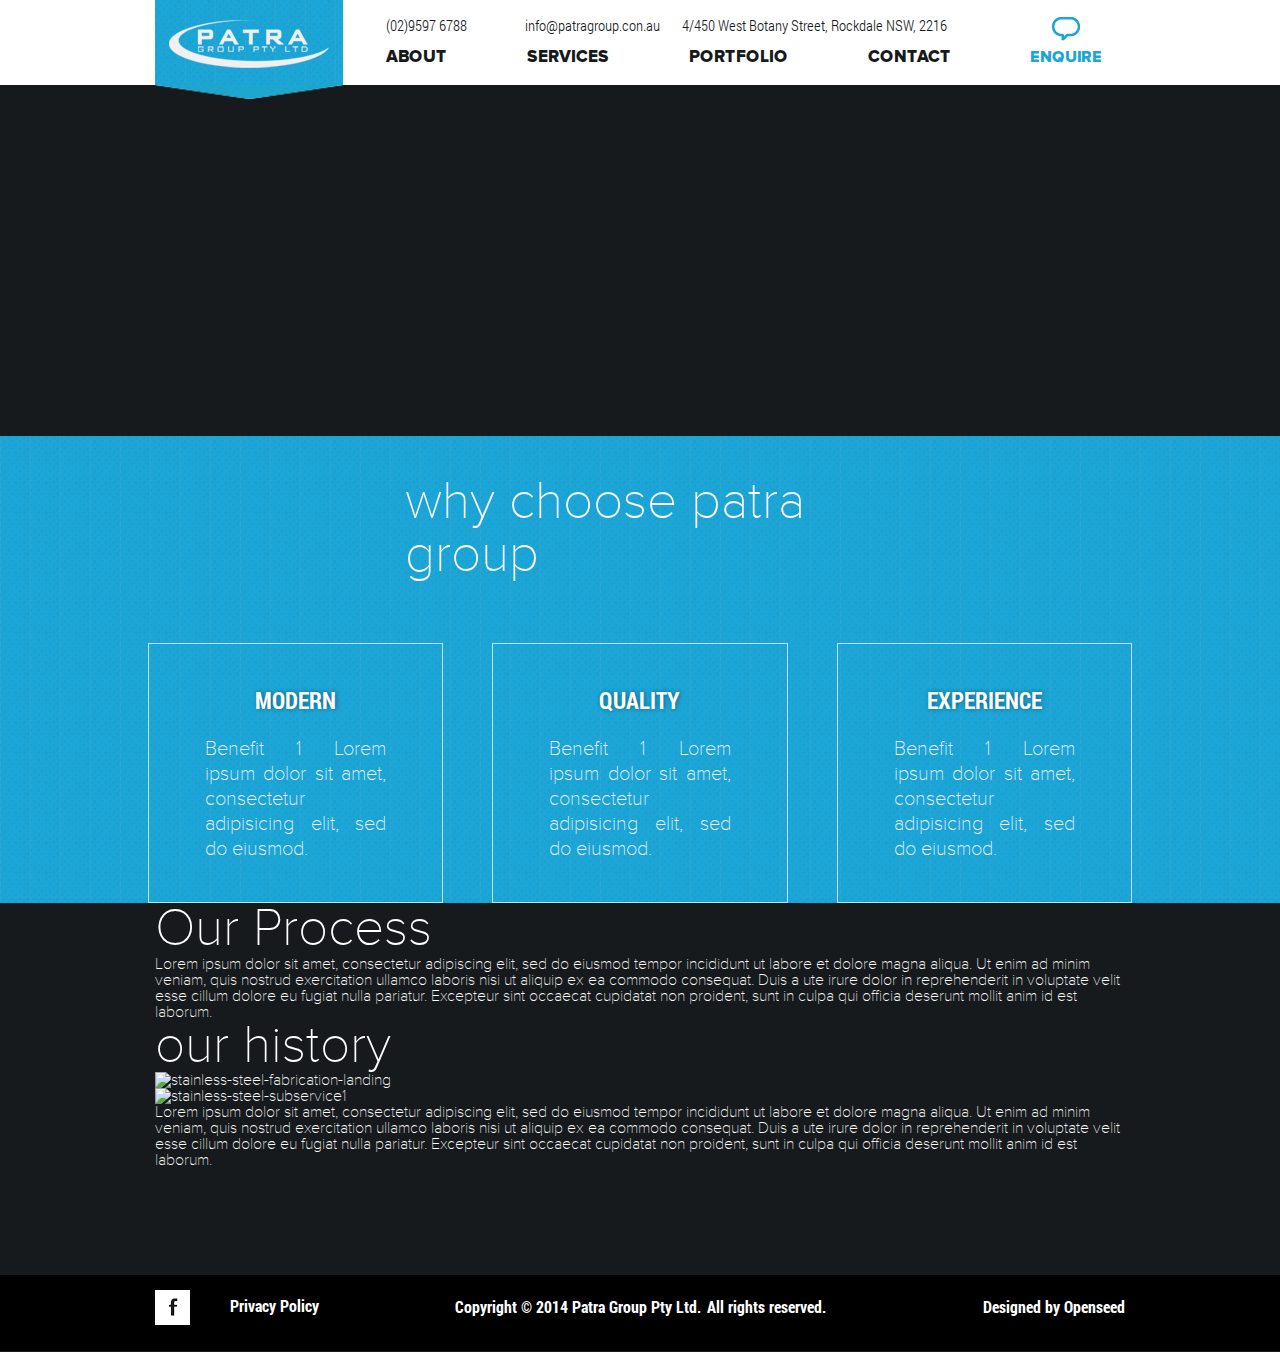
==== commit 33ce0bdc: "fixed contact from" ====
--- a/html/about-us.html
+++ b/html/about-us.html
@@ -39,55 +39,60 @@
             </div>
             <div class="enquire">
               <div class="btn-enquire"><i class="iconsp-35-enquire"></i><span>enquire</span></div>
-              <form class="box-enquire row">
-                <div class="box-left col-md-3">
-                  <div class="title">get in touch</div>
-                  <p class="content">Lorem ipsum dolor sit amet, consectetur adipisicing elit, sed do eiusmod tempor incididunt ut labore et dolore magna</p>
-                </div>
-                <div class="box-center col-md-5">
-                  <div class="form-group row">
-                    <div class="col-md-6">
-                      <input type="text" id="usr" placeholder="Name" class="form-control">
-                    </div>
-                    <div class="col-md-6">
-                      <input type="text" id="usr" placeholder="Phone" class="form-control">
-                    </div>
-                  </div>
-                  <div class="form-group row">
-                    <div class="col-md-6">
-                      <input type="text" id="usr" placeholder="Email" class="form-control">
-                    </div>
-                    <div class="col-md-6">
-                      <div class="select-style">
-                        <select class="size">
-                          <option>Enquire Type</option>
-                          <option>General Enquiry</option>
-                          <option>Quote</option>
-                          <option>Carrers</option>
-                          <option>Other</option>
-                        </select>
-                      </div>
-                    </div>
-                  </div>
-                  <div class="form-group">
-                    <input type="text" id="usr" placeholder="Site Address" class="form-control">
-                  </div>
-                  <div class="form-group">
-                    <input type="text" id="usr" placeholder="Company Name" class="form-control">
-                  </div>
-                  <div class="form-group">
-                    <textarea type="text" id="usr" placeholder="Enquiry" class="form-control"></textarea>
-                  </div>
-                </div>
-                <div class="box-right col-md-3">
-                  <button type="button" class="btn btn-cancel">cancel</button>
-                  <button type="button" class="btn btn-upload">upload files</button>
-                  <button type="button" class="btn btn-submit">submit</button>
-                </div>
-              </form>
             </div>
           </div>
         </div>
+        <form class="box-enquire">
+          <div class="container">
+            <div class="row">
+              <div class="box-left col-md-3">
+                <div class="title">get in touch</div>
+                <p class="content">Lorem ipsum dolor sit amet, consectetur adipisicing elit, sed do eiusmod tempor incididunt ut labore et dolore magna</p>
+              </div>
+              <div class="box-center col-md-5">
+                <div class="form-group row">
+                  <div class="col-md-6">
+                    <input type="text" id="usr" placeholder="Name" class="form-control">
+                  </div>
+                  <div class="col-md-6">
+                    <input type="text" id="usr" placeholder="Phone" class="form-control">
+                  </div>
+                </div>
+                <div class="form-group row">
+                  <div class="col-md-6">
+                    <input type="text" id="usr" placeholder="Email" class="form-control">
+                  </div>
+                  <div class="col-md-6">
+                    <div class="select-style">
+                      <select class="size">
+                        <option>Enquire Type</option>
+                        <option>General Enquiry</option>
+                        <option>Quote</option>
+                        <option>Carrers</option>
+                        <option>Other</option>
+                      </select>
+                    </div>
+                  </div>
+                </div>
+                <div class="form-group">
+                  <input type="text" id="usr" placeholder="Site Address" class="form-control">
+                </div>
+                <div class="form-group">
+                  <input type="text" id="usr" placeholder="Company Name" class="form-control">
+                </div>
+                <div class="form-group">
+                  <textarea type="text" id="usr" placeholder="Enquiry" class="form-control"></textarea>
+                </div>
+              </div>
+              <div class="box-right col-md-3">
+                <button type="button" class="btn btn-cancel">cancel</button>
+                <button type="button" class="btn btn-upload">upload files</button>
+                <button type="button" class="btn btn-submit">submit</button>
+              </div>
+            </div>
+          </div>
+          <div class="bg-contac-form"><img src="images/bottom-bg-form.png"></div>
+        </form>
         <div id="header-mobile" class="header">
           <ul id="menu" class="menu">
             <li><a href="about.html" class="scroll">about</a></li>
--- a/html/scss/style.css
+++ b/html/scss/style.css
@@ -707,29 +707,175 @@
     padding: 0 38px;
     background-color: #232426; }
 
-/* line 17, ../../jade/scss/_layout.scss */
+/* line 16, ../../jade/scss/_layout.scss */
+.box-enquire {
+  display: none;
+  position: absolute;
+  width: 100%;
+  top: 117px;
+  left: 0;
+  background-image: url("img/bg-gray.png");
+  padding: 54px 0 0 0;
+  z-index: 10; }
+  /* line 25, ../../jade/scss/_layout.scss */
+  .box-enquire .bg-contac-form {
+    position: absolute;
+    width: 100%; }
+  /* line 29, ../../jade/scss/_layout.scss */
+  .box-enquire .title {
+    font-size: 32.52px;
+    font-family: "proxima_nova_extrabold";
+    text-transform: uppercase;
+    letter-spacing: 1px;
+    word-spacing: 1px;
+    color: #1ca5d7; }
+  /* line 37, ../../jade/scss/_layout.scss */
+  .box-enquire .content {
+    color: #000;
+    font-size: 20px;
+    line-height: 30.49px;
+    margin-top: 20px;
+    font-family: "roboto_condensed_regular"; }
+  /* line 44, ../../jade/scss/_layout.scss */
+  .box-enquire .btn {
+    border-radius: 0;
+    background: white;
+    width: 150px;
+    display: block;
+    margin-bottom: 18px;
+    height: 40px;
+    -webkit-box-shadow: 0px 1px 4px 0px #8f8d8f;
+    -moz-box-shadow: 0px 1px 4px 0px #8f8d8f;
+    box-shadow: 0px 1px 4px 0px #8f8d8f;
+    border: 0.5px solid #dcdcdc;
+    text-transform: uppercase;
+    color: #343434;
+    font-family: "roboto_condensed_regular";
+    font-size: 16px; }
+    /* line 59, ../../jade/scss/_layout.scss */
+    .box-enquire .btn:focus {
+      outline: none; }
+    /* line 62, ../../jade/scss/_layout.scss */
+    .box-enquire .btn.btn-submit {
+      background: #1ca5d7;
+      color: white;
+      font-family: "roboto_condensed_bold";
+      font-size: 18px;
+      letter-spacing: 1px;
+      position: relative; }
+      /* line 69, ../../jade/scss/_layout.scss */
+      .box-enquire .btn.btn-submit:after {
+        position: absolute;
+        content: "";
+        width: 0px;
+        border-right: 75px solid transparent;
+        border-left: 75px solid transparent;
+        border-top: 12px solid #1ca5d7;
+        left: 0;
+        bottom: -12px; }
+  /* line 81, ../../jade/scss/_layout.scss */
+  .box-enquire .box-left {
+    width: 26%; }
+  /* line 84, ../../jade/scss/_layout.scss */
+  .box-enquire .box-center {
+    margin: 0 2%;
+    width: 44%; }
+  /* line 88, ../../jade/scss/_layout.scss */
+  .box-enquire .form-control {
+    border-radius: 0;
+    padding: 5px 20px;
+    font-size: 16px;
+    font-family: "proxima_nova_regular";
+    color: #343434; }
+  /* line 95, ../../jade/scss/_layout.scss */
+  .box-enquire .select-style {
+    background: url(img/btn-dropdown.png) no-repeat 94% white;
+    display: inline-block;
+    overflow: hidden;
+    vertical-align: middle;
+    height: 30px;
+    width: 100%;
+    border: 1px solid #ccc;
+    outline: 0; }
+    /* line 104, ../../jade/scss/_layout.scss */
+    .box-enquire .select-style:focus {
+      border-color: #66afe9;
+      outline: 0;
+      -webkit-box-shadow: inset 0 1px 1px rgba(0, 0, 0, 0.075), 0 0 8px rgba(102, 175, 233, 0.6);
+      box-shadow: inset 0 1px 1px rgba(0, 0, 0, 0.075), 0 0 8px rgba(102, 175, 233, 0.6); }
+    /* line 110, ../../jade/scss/_layout.scss */
+    .box-enquire .select-style select {
+      height: 100%;
+      width: 100%;
+      background: transparent;
+      border-radius: 0;
+      background: transparent;
+      -webkit-appearance: none;
+      -moz-appearance: none;
+      padding: 5px 14px;
+      font-size: 16px;
+      font-family: "proxima_nova_regular";
+      color: #343434;
+      -webkit-box-shadow: inset 0px 2px 5px -2px #a8a5a8;
+      -moz-box-shadow: inset 0px 2px 5px -2px #a8a5a8;
+      box-shadow: inset 0px 2px 5px -2px #a8a5a8; }
+  /* line 127, ../../jade/scss/_layout.scss */
+  .box-enquire input {
+    height: 30px;
+    -webkit-box-shadow: inset 0px 2px 5px -2px #a8a5a8;
+    -moz-box-shadow: inset 0px 2px 5px -2px #a8a5a8;
+    box-shadow: inset 0px 2px 5px -2px #a8a5a8; }
+  /* line 133, ../../jade/scss/_layout.scss */
+  .box-enquire textarea {
+    height: 108px;
+    -webkit-box-shadow: inset 0px 2px 5px -2px #a8a5a8;
+    -moz-box-shadow: inset 0px 2px 5px -2px #a8a5a8;
+    box-shadow: inset 0px 2px 5px -2px #a8a5a8; }
+  /* line 139, ../../jade/scss/_layout.scss */
+  .box-enquire ::-webkit-input-placeholder {
+    font-size: 16px;
+    font-family: "proxima_nova_regular";
+    color: #343434; }
+  /* line 145, ../../jade/scss/_layout.scss */
+  .box-enquire :-moz-placeholder {
+    font-size: 16px;
+    font-family: "proxima_nova_regular";
+    color: #343434; }
+  /* line 151, ../../jade/scss/_layout.scss */
+  .box-enquire ::-moz-placeholder {
+    font-size: 16px;
+    font-family: "proxima_nova_regular";
+    color: #343434; }
+  /* line 157, ../../jade/scss/_layout.scss */
+  .box-enquire :-ms-input-placeholder {
+    font-size: 16px;
+    font-family: "proxima_nova_regular";
+    color: #343434; }
+
+/* line 165, ../../jade/scss/_layout.scss */
 .page .bx-wrapper .bx-pager.bx-default-pager a {
   width: 16px;
   height: 16px;
   -moz-border-radius: 8px;
   -webkit-border-radius: 8px;
   border-radius: 8px; }
-/* line 24, ../../jade/scss/_layout.scss */
+/* line 172, ../../jade/scss/_layout.scss */
 .page #header-mobile {
   display: none; }
-/* line 27, ../../jade/scss/_layout.scss */
+/* line 175, ../../jade/scss/_layout.scss */
 .page .header {
   background-color: white;
   color: #171a1c; }
-  /* line 30, ../../jade/scss/_layout.scss */
+  /* line 178, ../../jade/scss/_layout.scss */
   .page .header .logo {
     background-image: url("img/bg-blue.png");
     padding: 20px 14px 14px 14px;
     width: 188px;
     display: inline-block;
     vertical-align: middle;
-    position: relative; }
-    /* line 37, ../../jade/scss/_layout.scss */
+    position: relative;
+    z-index: 20; }
+    /* line 186, ../../jade/scss/_layout.scss */
     .page .header .logo .logo-traingle {
       position: absolute;
       background-image: url("../images/traingle.png");
@@ -740,23 +886,23 @@
       z-index: 9;
       background-size: 100%;
       left: 0; }
-  /* line 49, ../../jade/scss/_layout.scss */
+  /* line 198, ../../jade/scss/_layout.scss */
   .page .header .menu {
     margin-top: 15px;
     font-family: "proxima_nova_extrabold";
     font-size: 17px;
     text-transform: uppercase;
     margin-bottom: -2px; }
-    /* line 55, ../../jade/scss/_layout.scss */
+    /* line 204, ../../jade/scss/_layout.scss */
     .page .header .menu li {
       display: inline-block;
       padding: 0 38px 20px 38px;
       position: relative;
       cursor: pointer; }
-      /* line 60, ../../jade/scss/_layout.scss */
+      /* line 209, ../../jade/scss/_layout.scss */
       .page .header .menu li a:hover {
         color: #1ca5d7; }
-    /* line 64, ../../jade/scss/_layout.scss */
+    /* line 213, ../../jade/scss/_layout.scss */
     .page .header .menu .sub-menu {
       display: none;
       position: absolute;
@@ -769,232 +915,93 @@
       background: #1ca5d7;
       color: white;
       text-align: center; }
-      /* line 76, ../../jade/scss/_layout.scss */
+      /* line 225, ../../jade/scss/_layout.scss */
       .page .header .menu .sub-menu li {
         padding: 18px 0;
         display: block; }
-        /* line 79, ../../jade/scss/_layout.scss */
+        /* line 228, ../../jade/scss/_layout.scss */
         .page .header .menu .sub-menu li:hover {
           background: white;
           -webkit-box-shadow: inset 0px 1px 3px 0px dimgray;
           -moz-box-shadow: inset 0px 1px 3px 0px dimgray;
           box-shadow: inset 0px 1px 3px 0px dimgray; }
-        /* line 85, ../../jade/scss/_layout.scss */
+        /* line 234, ../../jade/scss/_layout.scss */
         .page .header .menu .sub-menu li:hover a {
           color: #171a1c; }
-        /* line 88, ../../jade/scss/_layout.scss */
+        /* line 237, ../../jade/scss/_layout.scss */
         .page .header .menu .sub-menu li:nth-child(1) {
           padding-top: 34px; }
-    /* line 93, ../../jade/scss/_layout.scss */
+    /* line 242, ../../jade/scss/_layout.scss */
     .page .header .menu .service-hover:hover .sub-menu {
       display: block;
       visibility: visible;
       opacity: 1; }
-  /* line 99, ../../jade/scss/_layout.scss */
+  /* line 248, ../../jade/scss/_layout.scss */
   .page .header .navbar {
     display: inline-block;
     width: 70%;
     vertical-align: middle;
     padding-top: 16px;
     margin: 0; }
-    /* line 105, ../../jade/scss/_layout.scss */
+    /* line 254, ../../jade/scss/_layout.scss */
     .page .header .navbar .info {
       font-family: "roboto_condensed_light";
       font-size: 15px; }
-      /* line 109, ../../jade/scss/_layout.scss */
+      /* line 258, ../../jade/scss/_layout.scss */
       .page .header .navbar .info span:first-child {
         padding-left: 38px; }
-      /* line 112, ../../jade/scss/_layout.scss */
+      /* line 261, ../../jade/scss/_layout.scss */
       .page .header .navbar .info span:nth-child(2) {
         padding-left: 58px; }
-      /* line 115, ../../jade/scss/_layout.scss */
+      /* line 264, ../../jade/scss/_layout.scss */
       .page .header .navbar .info span:last-child {
         padding-left: 22px; }
-  /* line 122, ../../jade/scss/_layout.scss */
+  /* line 271, ../../jade/scss/_layout.scss */
   .page .header .enquire {
     display: inline-block;
     color: #1ca5d7;
     vertical-align: top;
     text-align: center; }
-    /* line 127, ../../jade/scss/_layout.scss */
+    /* line 276, ../../jade/scss/_layout.scss */
     .page .header .enquire .btn-enquire {
       cursor: pointer;
       margin-top: 11px; }
-      /* line 130, ../../jade/scss/_layout.scss */
+      /* line 279, ../../jade/scss/_layout.scss */
       .page .header .enquire .btn-enquire span {
         display: block;
         text-transform: uppercase;
         font-family: "proxima_nova_extrabold"; }
-    /* line 136, ../../jade/scss/_layout.scss */
-    .page .header .enquire .box-enquire {
-      display: none;
-      position: absolute;
-      width: 100%;
-      top: 100%;
-      left: 7px;
-      background-image: url("img/bg-gray.png");
-      padding: 54px 118px; }
-      /* line 144, ../../jade/scss/_layout.scss */
-      .page .header .enquire .box-enquire .title {
-        font-size: 32.52px;
-        font-family: "proxima_nova_extrabold";
-        text-transform: uppercase;
-        letter-spacing: 1px;
-        word-spacing: 1px; }
-      /* line 151, ../../jade/scss/_layout.scss */
-      .page .header .enquire .box-enquire .box-left {
-        width: 26%; }
-      /* line 154, ../../jade/scss/_layout.scss */
-      .page .header .enquire .box-enquire .box-center {
-        margin: 0 2%;
-        width: 44%; }
-      /* line 158, ../../jade/scss/_layout.scss */
-      .page .header .enquire .box-enquire .form-control {
-        border-radius: 0;
-        padding: 5px 20px;
-        font-size: 16px;
-        font-family: "proxima_nova_regular";
-        color: #343434; }
-      /* line 165, ../../jade/scss/_layout.scss */
-      .page .header .enquire .box-enquire .select-style {
-        background: url(img/btn-dropdown.png) no-repeat 94% white;
-        display: inline-block;
-        overflow: hidden;
-        vertical-align: middle;
-        height: 30px;
-        width: 100%;
-        border: 1px solid #ccc;
-        outline: 0; }
-        /* line 174, ../../jade/scss/_layout.scss */
-        .page .header .enquire .box-enquire .select-style:focus {
-          border-color: #66afe9;
-          outline: 0;
-          -webkit-box-shadow: inset 0 1px 1px rgba(0, 0, 0, 0.075), 0 0 8px rgba(102, 175, 233, 0.6);
-          box-shadow: inset 0 1px 1px rgba(0, 0, 0, 0.075), 0 0 8px rgba(102, 175, 233, 0.6); }
-        /* line 180, ../../jade/scss/_layout.scss */
-        .page .header .enquire .box-enquire .select-style select {
-          height: 100%;
-          width: 100%;
-          background: transparent;
-          border-radius: 0;
-          background: transparent;
-          -webkit-appearance: none;
-          -moz-appearance: none;
-          padding: 5px 14px;
-          font-size: 16px;
-          font-family: "proxima_nova_regular";
-          color: #343434;
-          -webkit-box-shadow: inset 0px 2px 5px -2px #a8a5a8;
-          -moz-box-shadow: inset 0px 2px 5px -2px #a8a5a8;
-          box-shadow: inset 0px 2px 5px -2px #a8a5a8; }
-      /* line 197, ../../jade/scss/_layout.scss */
-      .page .header .enquire .box-enquire input {
-        height: 30px;
-        -webkit-box-shadow: inset 0px 2px 5px -2px #a8a5a8;
-        -moz-box-shadow: inset 0px 2px 5px -2px #a8a5a8;
-        box-shadow: inset 0px 2px 5px -2px #a8a5a8; }
-      /* line 203, ../../jade/scss/_layout.scss */
-      .page .header .enquire .box-enquire textarea {
-        height: 108px;
-        -webkit-box-shadow: inset 0px 2px 5px -2px #a8a5a8;
-        -moz-box-shadow: inset 0px 2px 5px -2px #a8a5a8;
-        box-shadow: inset 0px 2px 5px -2px #a8a5a8; }
-      /* line 209, ../../jade/scss/_layout.scss */
-      .page .header .enquire .box-enquire ::-webkit-input-placeholder {
-        font-size: 16px;
-        font-family: "proxima_nova_regular";
-        color: #343434; }
-      /* line 215, ../../jade/scss/_layout.scss */
-      .page .header .enquire .box-enquire :-moz-placeholder {
-        font-size: 16px;
-        font-family: "proxima_nova_regular";
-        color: #343434; }
-      /* line 221, ../../jade/scss/_layout.scss */
-      .page .header .enquire .box-enquire ::-moz-placeholder {
-        font-size: 16px;
-        font-family: "proxima_nova_regular";
-        color: #343434; }
-      /* line 227, ../../jade/scss/_layout.scss */
-      .page .header .enquire .box-enquire :-ms-input-placeholder {
-        font-size: 16px;
-        font-family: "proxima_nova_regular";
-        color: #343434; }
-    /* line 233, ../../jade/scss/_layout.scss */
-    .page .header .enquire .btn {
-      border-radius: 0;
-      background: white;
-      width: 150px;
-      display: block;
-      margin-bottom: 18px;
-      height: 40px;
-      -webkit-box-shadow: 0px 1px 4px 0px #8f8d8f;
-      -moz-box-shadow: 0px 1px 4px 0px #8f8d8f;
-      box-shadow: 0px 1px 4px 0px #8f8d8f;
-      border: 0.5px solid #dcdcdc;
-      text-transform: uppercase;
-      color: #343434;
-      font-family: "roboto_condensed_regular";
-      font-size: 16px; }
-      /* line 248, ../../jade/scss/_layout.scss */
-      .page .header .enquire .btn:focus {
-        outline: none; }
-      /* line 251, ../../jade/scss/_layout.scss */
-      .page .header .enquire .btn.btn-submit {
-        background: #1ca5d7;
-        color: white;
-        font-family: "roboto_condensed_bold";
-        font-size: 18px;
-        letter-spacing: 1px;
-        position: relative; }
-        /* line 258, ../../jade/scss/_layout.scss */
-        .page .header .enquire .btn.btn-submit:after {
-          position: absolute;
-          content: "";
-          width: 0px;
-          border-right: 75px solid transparent;
-          border-left: 75px solid transparent;
-          border-top: 12px solid #1ca5d7;
-          left: 0;
-          bottom: -12px; }
-/* line 272, ../../jade/scss/_layout.scss */
+/* line 288, ../../jade/scss/_layout.scss */
 .page .footer {
   background-color: black; }
-  /* line 274, ../../jade/scss/_layout.scss */
+  /* line 290, ../../jade/scss/_layout.scss */
   .page .footer i {
     background-color: white;
     vertical-align: middle;
     margin-right: 40px; }
-  /* line 279, ../../jade/scss/_layout.scss */
+  /* line 295, ../../jade/scss/_layout.scss */
   .page .footer ul {
     position: relative;
     font-family: "roboto_condensed_bold";
     font-size: 16.26px; }
-    /* line 283, ../../jade/scss/_layout.scss */
+    /* line 299, ../../jade/scss/_layout.scss */
     .page .footer ul li {
       text-align: center;
       padding: 24px 0 36px 0;
       vertical-align: top; }
-      /* line 287, ../../jade/scss/_layout.scss */
+      /* line 303, ../../jade/scss/_layout.scss */
       .page .footer ul li:nth-child(1) {
         position: absolute;
         left: 0;
         top: -9px; }
-      /* line 292, ../../jade/scss/_layout.scss */
+      /* line 308, ../../jade/scss/_layout.scss */
       .page .footer ul li:nth-child(3) {
         position: absolute;
         right: 0;
         top: 0; }
-      /* line 298, ../../jade/scss/_layout.scss */
+      /* line 314, ../../jade/scss/_layout.scss */
       .page .footer ul li:nth-child(2) span:last-child {
         margin-left: 6px; }
-/* line 305, ../../jade/scss/_layout.scss */
-.page h1.title {
-  text-transform: uppercase;
-  font-family: "proxima_nova_extrabold";
-  text-align: center;
-  letter-spacing: 1px;
-  text-shadow: 1px 0 4px rgba(0, 0, 0, 0.4);
-  line-height: 64px; }
 
 /* line 1, ../../jade/scss/_home.scss */
 .home-page {
@@ -1004,7 +1011,7 @@
     z-index: 1;
     position: fixed;
     width: 100%;
-    z-index: 10; }
+    z-index: 20; }
   /* line 10, ../../jade/scss/_home.scss */
   .home-page .slider li {
     position: relative; }
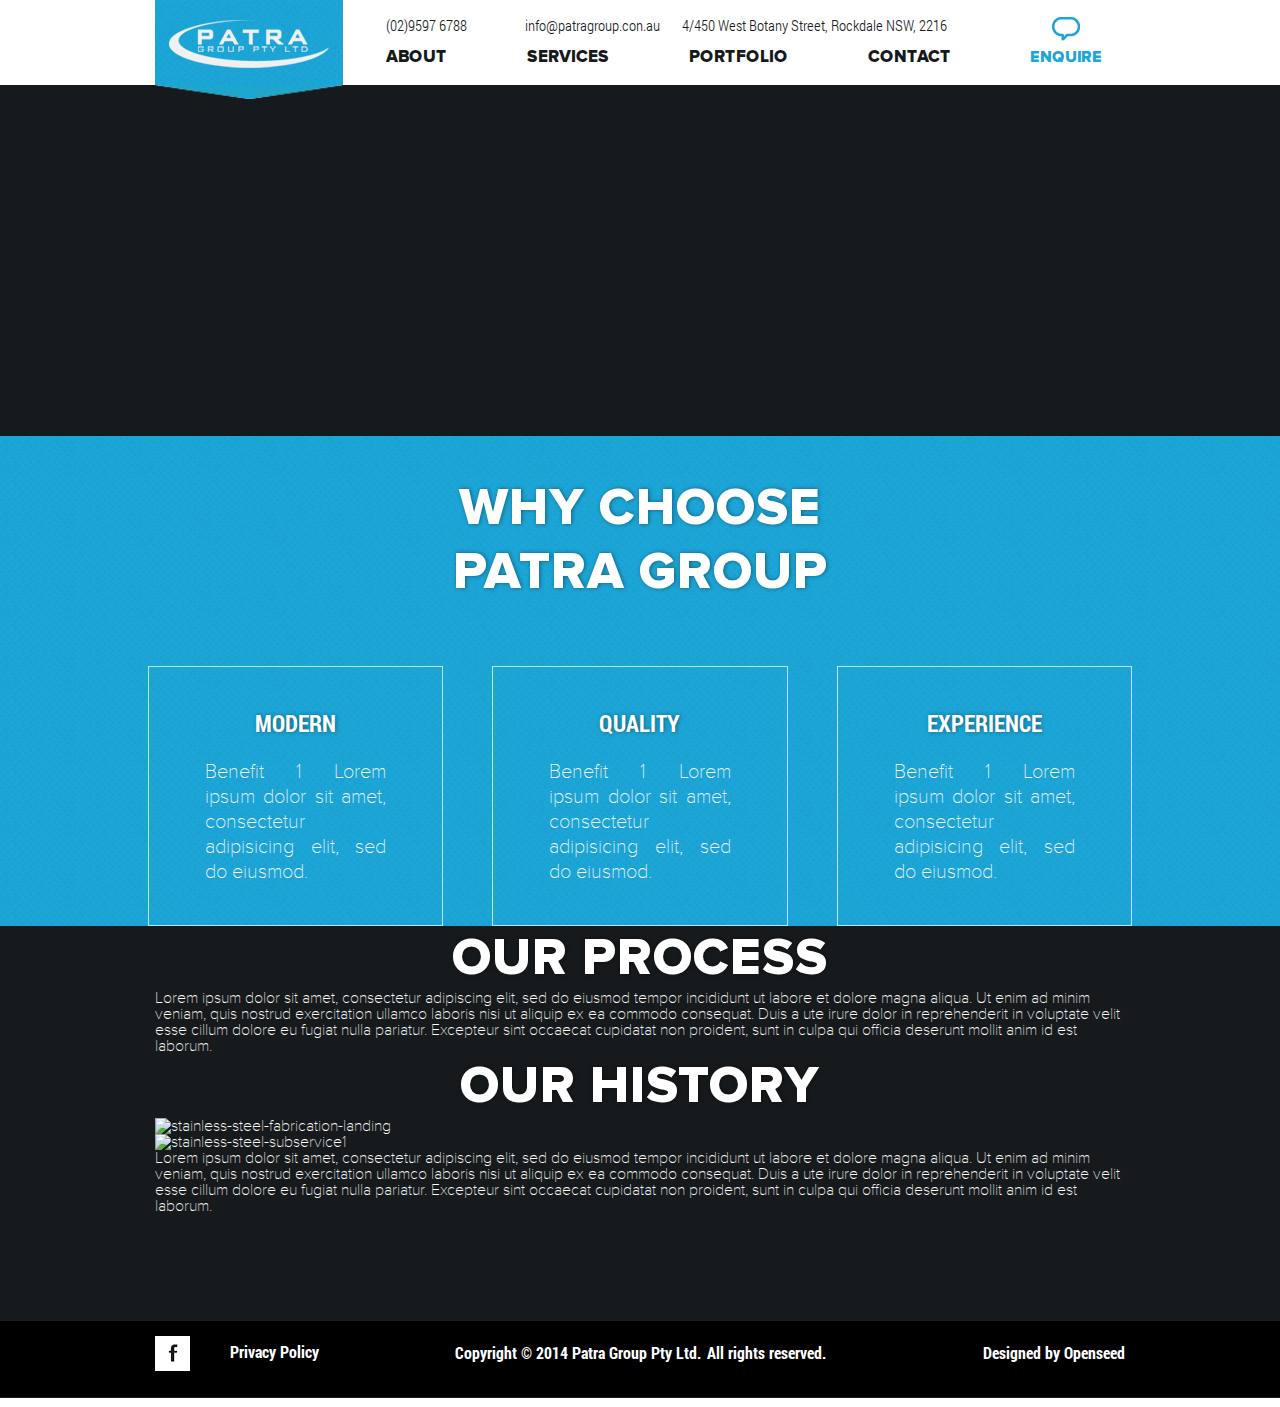
==== commit 63b0a2b1: "Convert HTM/CSS Service page with Mobile version" ====
--- a/html/about-us.html
+++ b/html/about-us.html
@@ -11,7 +11,7 @@
     -->
     <!-- stylesheet-->
     <link href="scss/bootstrap.min.css" type="text/css" rel="stylesheet">
-    <link href="http://cdn.jsdelivr.net/jquery.slick/1.4.1/slick.css" type="text/css" rel="stylesheet">
+    <link href="scss/slick.css" type="text/css" rel="stylesheet">
     <link href="scss/style.css" type="text/css" rel="stylesheet">
   </head>
   <body>
@@ -107,7 +107,7 @@
             </li>
             <li><a href="portfolio.html" class="scroll">portfolio</a></li>
             <li><a href="contact.html" class="scroll">contact</a></li>
-            <li><a href="" class="scroll"><i class="iconsp-35-enquire-mobile"></i><span>enquire</span></a></li>
+            <li><a class="enquire scroll"><i class="iconsp-35-enquire-mobile"></i><span>enquire</span></a></li>
           </ul>
           <div id="main-menu"><a href="index.html" class="logo"><img src="images/logo.png">
               <div class="logo-traingle"></div></a>
@@ -173,7 +173,7 @@
       </div>
     </div>
     <script src="js/jquery.min.js" type="text/javascript"></script>
-    <script src="http://cdn.jsdelivr.net/jquery.slick/1.4.1/slick.min.js" type="text/javascript"></script>
+    <script src="js/slick.min.js" type="text/javascript"></script>
     <script src="js/jquery.bxslider.min.js" type="text/javascript"></script>
     <script src="js/jquery.slicknav.min.js" type="text/javascript"></script>
     <script src="js/bootstrap.min.js" type="text/javascript"></script>
--- a/html/scss/style.css
+++ b/html/scss/style.css
@@ -58,12 +58,12 @@
 
 /* line 1, ../../jade/scss/_common.scss */
 html {
-  background-color: white; }
+  background-color: #ffffff; }
 
 /* line 4, ../../jade/scss/_common.scss */
 body {
   background-color: #171a1c;
-  color: white;
+  color: #ffffff;
   font-family: "proxima_nova_light";
   font-size: 16px;
   -webkit-text-size-adjust: 100%; }
@@ -112,17 +112,21 @@
   box-sizing: border-box; }
 
 /* line 57, ../../jade/scss/_common.scss */
+button:active, button:focus {
+  outline: none; }
+
+/* line 62, ../../jade/scss/_common.scss */
 .bg-blue {
   background: #1ca5d7; }
 
-/* line 61, ../../jade/scss/_common.scss */
+/* line 66, ../../jade/scss/_common.scss */
 ::-webkit-input-placeholder,
 :-moz-placeholder,
 ::-moz-placeholder,
 :-ms-input-placeholder {
   color: #757575; }
 
-/* line 67, ../../jade/scss/_common.scss */
+/* line 72, ../../jade/scss/_common.scss */
 .other-page {
   padding: 100px 0 107px; }
 
@@ -415,7 +419,7 @@
 /* line 99, ../../jade/scss/_bxslider.scss */
 .bx-wrapper .bx-pager.bx-default-pager a:hover,
 .bx-wrapper .bx-pager.bx-default-pager a.active {
-  background: white; }
+  background: #ffffff; }
 
 /* DIRECTION CONTROLS (NEXT / PREV) */
 /* line 106, ../../jade/scss/_bxslider.scss */
@@ -499,7 +503,7 @@
   position: absolute;
   bottom: 0;
   left: 0;
-  background: #666666 \9;
+  background: #666 \9;
   background: rgba(80, 80, 80, 0.75);
   width: 100%; }
 
@@ -739,7 +743,7 @@
   /* line 44, ../../jade/scss/_layout.scss */
   .box-enquire .btn {
     border-radius: 0;
-    background: white;
+    background: #ffffff;
     width: 150px;
     display: block;
     margin-bottom: 18px;
@@ -758,7 +762,7 @@
     /* line 62, ../../jade/scss/_layout.scss */
     .box-enquire .btn.btn-submit {
       background: #1ca5d7;
-      color: white;
+      color: #ffffff;
       font-family: "roboto_condensed_bold";
       font-size: 18px;
       letter-spacing: 1px;
@@ -789,7 +793,7 @@
     color: #343434; }
   /* line 95, ../../jade/scss/_layout.scss */
   .box-enquire .select-style {
-    background: url(img/btn-dropdown.png) no-repeat 94% white;
+    background: url(img/btn-dropdown.png) no-repeat 94% #fff;
     display: inline-block;
     overflow: hidden;
     vertical-align: middle;
@@ -864,7 +868,7 @@
   display: none; }
 /* line 175, ../../jade/scss/_layout.scss */
 .page .header {
-  background-color: white;
+  background-color: #ffffff;
   color: #171a1c; }
   /* line 178, ../../jade/scss/_layout.scss */
   .page .header .logo {
@@ -913,7 +917,7 @@
       left: -46px;
       top: 37px;
       background: #1ca5d7;
-      color: white;
+      color: #ffffff;
       text-align: center; }
       /* line 225, ../../jade/scss/_layout.scss */
       .page .header .menu .sub-menu li {
@@ -921,7 +925,7 @@
         display: block; }
         /* line 228, ../../jade/scss/_layout.scss */
         .page .header .menu .sub-menu li:hover {
-          background: white;
+          background: #ffffff;
           -webkit-box-shadow: inset 0px 1px 3px 0px dimgray;
           -moz-box-shadow: inset 0px 1px 3px 0px dimgray;
           box-shadow: inset 0px 1px 3px 0px dimgray; }
@@ -976,7 +980,7 @@
   background-color: black; }
   /* line 290, ../../jade/scss/_layout.scss */
   .page .footer i {
-    background-color: white;
+    background-color: #ffffff;
     vertical-align: middle;
     margin-right: 40px; }
   /* line 295, ../../jade/scss/_layout.scss */
@@ -1002,6 +1006,73 @@
       /* line 314, ../../jade/scss/_layout.scss */
       .page .footer ul li:nth-child(2) span:last-child {
         margin-left: 6px; }
+
+/* line 324, ../../jade/scss/_layout.scss */
+h1.title {
+  text-transform: uppercase;
+  font-family: "proxima_nova_extrabold";
+  text-align: center;
+  letter-spacing: 1px;
+  text-shadow: 1px 0 4px rgba(0, 0, 0, 0.4);
+  line-height: 64px; }
+
+/* line 333, ../../jade/scss/_layout.scss */
+.thankyou {
+  width: 438px;
+  background: #1A9FCF;
+  margin: 0 auto;
+  padding: 70px 59px 62px;
+  text-align: center;
+  position: relative; }
+  /* line 340, ../../jade/scss/_layout.scss */
+  .thankyou:after {
+    content: '';
+    display: inline-block;
+    width: 100%;
+    border-top: 45px solid #1A9FCF;
+    border-right: 437px solid transparent;
+    position: absolute;
+    left: 0;
+    bottom: -45px; }
+
+/* line 352, ../../jade/scss/_layout.scss */
+.thankyou h1 {
+  text-transform: uppercase;
+  font-size: 32px;
+  margin-bottom: 42px;
+  font-family: "proxima_nova_extrabold"; }
+
+/* line 359, ../../jade/scss/_layout.scss */
+.thankyou p {
+  font-size: 17px;
+  line-height: 30px;
+  margin-bottom: 30px;
+  font-family: "proxima_nova_regular"; }
+
+/* line 366, ../../jade/scss/_layout.scss */
+.thankyou span {
+  font-family: "roboto_condensed_bold";
+  background: #000;
+  padding: 8px 32px 4px;
+  text-transform: uppercase;
+  position: relative;
+  display: inline-block;
+  box-shadow: 1px 0 4px rgba(0, 0, 0, 0.4); }
+
+/* line 376, ../../jade/scss/_layout.scss */
+.thankyou span:after {
+  content: '';
+  position: absolute;
+  height: 10px;
+  width: 100%;
+  left: 0;
+  top: 28px;
+  /* background: #000; */
+  display: inline-block;
+  border-top: 10px solid #000;
+  border-left: 52px solid transparent;
+  border-right: 53px solid transparent;
+  cursor: pointer; }
 
 /* line 1, ../../jade/scss/_home.scss */
 .home-page {
@@ -1266,7 +1337,7 @@
           width: 0px;
           border-top: 12px solid transparent;
           border-bottom: 12px solid transparent;
-          border-left: 10px solid white;
+          border-left: 10px solid #ffffff;
           right: -10px;
           top: 45%;
           z-index: 1; }
@@ -1323,28 +1394,31 @@
       margin: 0 10px; }
 
 /* line 3, ../../jade/scss/_services.scss */
+.services-page .mobile-version {
+  display: none; }
+/* line 6, ../../jade/scss/_services.scss */
 .services-page h1.title {
   margin: 55px 0 57px 0; }
-/* line 6, ../../jade/scss/_services.scss */
+/* line 9, ../../jade/scss/_services.scss */
 .services-page .content-pane {
   font-size: 17.89px;
   line-height: 25.26px; }
-  /* line 9, ../../jade/scss/_services.scss */
+  /* line 12, ../../jade/scss/_services.scss */
   .services-page .content-pane h1 {
     font-size: 25.26px;
     text-transform: uppercase;
     margin-bottom: 25px;
     font-family: "roboto_condensed_bold";
     line-height: 30px; }
-  /* line 17, ../../jade/scss/_services.scss */
+  /* line 20, ../../jade/scss/_services.scss */
   .services-page .content-pane .slide-logo .slick-slide {
     width: 130px !important; }
-  /* line 20, ../../jade/scss/_services.scss */
+  /* line 23, ../../jade/scss/_services.scss */
   .services-page .content-pane .slide-logo img {
     width: auto;
     height: 40px;
     margin: 0 auto; }
-  /* line 25, ../../jade/scss/_services.scss */
+  /* line 28, ../../jade/scss/_services.scss */
   .services-page .content-pane .slide-logo button {
     position: absolute;
     top: 5px;
@@ -1353,44 +1427,44 @@
     height: 20px;
     width: 20px;
     background: url("img/icon-sprite.png") no-repeat; }
-    /* line 33, ../../jade/scss/_services.scss */
+    /* line 36, ../../jade/scss/_services.scss */
     .services-page .content-pane .slide-logo button:active, .services-page .content-pane .slide-logo button:focus {
       outline: none; }
-  /* line 38, ../../jade/scss/_services.scss */
+  /* line 41, ../../jade/scss/_services.scss */
   .services-page .content-pane .slide-logo .slick-prev {
     background-position: 0 -115px;
     left: -15px; }
-  /* line 42, ../../jade/scss/_services.scss */
+  /* line 45, ../../jade/scss/_services.scss */
   .services-page .content-pane .slide-logo .slick-next {
     background-position: -20px -115px;
     right: -15px; }
-  /* line 47, ../../jade/scss/_services.scss */
+  /* line 50, ../../jade/scss/_services.scss */
   .services-page .content-pane .img_thumnail {
     width: 370px;
     float: right;
     margin-left: 35px; }
-  /* line 53, ../../jade/scss/_services.scss */
+  /* line 56, ../../jade/scss/_services.scss */
   .services-page .content-pane ul {
     list-style: inherit; }
-    /* line 55, ../../jade/scss/_services.scss */
+    /* line 58, ../../jade/scss/_services.scss */
     .services-page .content-pane ul li {
       margin-bottom: 25px; }
-  /* line 59, ../../jade/scss/_services.scss */
+  /* line 62, ../../jade/scss/_services.scss */
   .services-page .content-pane .image-content {
     list-style: none;
     float: right;
     width: 371px;
     margin-left: 35px; }
-  /* line 65, ../../jade/scss/_services.scss */
+  /* line 68, ../../jade/scss/_services.scss */
   .services-page .content-pane .title-brand-product {
     font-size: 14.06px;
     color: #9c9c9c;
     margin: 44px 0 21px 0;
     font-style: italic; }
-/* line 72, ../../jade/scss/_services.scss */
+/* line 75, ../../jade/scss/_services.scss */
 .services-page .services-list {
   margin-bottom: 60px; }
-  /* line 74, ../../jade/scss/_services.scss */
+  /* line 77, ../../jade/scss/_services.scss */
   .services-page .services-list li {
     background: #1ca5d7;
     display: inline-block;
@@ -1400,7 +1474,7 @@
     border: 0;
     margin-left: 0;
     position: relative; }
-    /* line 84, ../../jade/scss/_services.scss */
+    /* line 87, ../../jade/scss/_services.scss */
     .services-page .services-list li.active .traingle {
       position: absolute;
       background-image: url("../images/traingle-gray.png");
@@ -1411,23 +1485,23 @@
       z-index: 9;
       background-size: 100%;
       left: 0; }
-    /* line 95, ../../jade/scss/_services.scss */
+    /* line 98, ../../jade/scss/_services.scss */
     .services-page .services-list li.active a {
       background-image: url(img/bg-gray.png);
       color: #1ca5d7; }
-    /* line 100, ../../jade/scss/_services.scss */
+    /* line 103, ../../jade/scss/_services.scss */
     .services-page .services-list li a {
       padding: 0;
       border-radius: 0; }
-      /* line 103, ../../jade/scss/_services.scss */
+      /* line 106, ../../jade/scss/_services.scss */
       .services-page .services-list li a:hover {
         background-image: url(img/bg-gray.png);
         color: #1ca5d7; }
-    /* line 108, ../../jade/scss/_services.scss */
+    /* line 111, ../../jade/scss/_services.scss */
     .services-page .services-list li:last-child {
       margin-right: 0; }
-  /* line 112, ../../jade/scss/_services.scss */
-  .services-page .services-list h4.sub-title {
+  /* line 115, ../../jade/scss/_services.scss */
+  .services-page .services-list .sub-title {
     text-align: center;
     text-transform: uppercase;
     font-family: "roboto_condensed_bold";
@@ -1435,26 +1509,26 @@
     display: table;
     width: 100%;
     position: relative; }
-    /* line 120, ../../jade/scss/_services.scss */
-    .services-page .services-list h4.sub-title span {
+    /* line 123, ../../jade/scss/_services.scss */
+    .services-page .services-list .sub-title span {
       display: table-cell;
       vertical-align: middle; }
-/* line 126, ../../jade/scss/_services.scss */
+/* line 129, ../../jade/scss/_services.scss */
 .services-page .services-list-content > .tab-pane.active {
   display: inline-block;
   color: #171a1c;
-  background: white;
+  background: #ffffff;
   padding: 40px 40px 40px 24px;
   width: 100%; }
-  /* line 135, ../../jade/scss/_services.scss */
+  /* line 138, ../../jade/scss/_services.scss */
   .services-page .services-list-content > .tab-pane.active ul li.active a {
     background-image: url("img/bg-gray.png");
     color: #1ca5d7; }
-  /* line 140, ../../jade/scss/_services.scss */
+  /* line 143, ../../jade/scss/_services.scss */
   .services-page .services-list-content > .tab-pane.active ul li a {
     padding: 15px 0px;
     display: inline-block;
-    color: white;
+    color: #ffffff;
     background: #1ca5d7;
     text-transform: uppercase;
     font-size: 17.89px;
@@ -1465,7 +1539,7 @@
     margin-bottom: 10px;
     width: 172px;
     text-align: center; }
-  /* line 158, ../../jade/scss/_services.scss */
+  /* line 161, ../../jade/scss/_services.scss */
   .services-page .services-list-content > .tab-pane.active .tab-content .dot {
     display: inline-block;
     font-size: 80px;
@@ -1475,7 +1549,7 @@
     margin-top: -12px;
     margin-right: 10px;
     vertical-align: top; }
-  /* line 168, ../../jade/scss/_services.scss */
+  /* line 171, ../../jade/scss/_services.scss */
   .services-page .services-list-content > .tab-pane.active .tab-content p {
     display: inline-block;
     width: 85%;
@@ -1484,14 +1558,14 @@
     line-height: 25.56px;
     letter-spacing: 0;
     color: black; }
-  /* line 178, ../../jade/scss/_services.scss */
+  /* line 181, ../../jade/scss/_services.scss */
   .services-page .services-list-content > .tab-pane.active .tab-content .image-content {
     text-align: center; }
-    /* line 180, ../../jade/scss/_services.scss */
+    /* line 183, ../../jade/scss/_services.scss */
     .services-page .services-list-content > .tab-pane.active .tab-content .image-content .carousel-indicators {
       bottom: 2px !important;
       left: 77%; }
-      /* line 183, ../../jade/scss/_services.scss */
+      /* line 186, ../../jade/scss/_services.scss */
       .services-page .services-list-content > .tab-pane.active .tab-content .image-content .carousel-indicators li {
         height: 16px;
         width: 16px;
@@ -1499,10 +1573,10 @@
         background: #1ca5d7;
         border: none;
         margin: 16px; }
-        /* line 190, ../../jade/scss/_services.scss */
+        /* line 193, ../../jade/scss/_services.scss */
         .services-page .services-list-content > .tab-pane.active .tab-content .image-content .carousel-indicators li.active {
-          background: white; }
-    /* line 195, ../../jade/scss/_services.scss */
+          background: #ffffff; }
+    /* line 198, ../../jade/scss/_services.scss */
     .services-page .services-list-content > .tab-pane.active .tab-content .image-content .carousel-caption {
       left: 0;
       width: 100%;
@@ -1510,15 +1584,40 @@
       padding: 14px 0 24px 22px;
       text-align: left;
       font-size: 15.33px;
-      color: white;
+      color: #ffffff;
       font-family: "roboto_condensed_bold";
       background-color: rgba(0, 0, 0, 0.6); }
-      /* line 205, ../../jade/scss/_services.scss */
+      /* line 208, ../../jade/scss/_services.scss */
       .services-page .services-list-content > .tab-pane.active .tab-content .image-content .carousel-caption span {
         display: block;
         font-family: "roboto_condensed_light";
         margin-top: 2px; }
-/* line 217, ../../jade/scss/_services.scss */
+/* line 219, ../../jade/scss/_services.scss */
+.services-page .services-list-content #catering-equipment .tab-pane.active .image-content {
+  width: 41.66666667%; }
+/* line 223, ../../jade/scss/_services.scss */
+.services-page .services-list-content #catering-equipment .tab-pane.active .text-content li {
+  margin-bottom: 0;
+  color: #000000; }
+  /* line 226, ../../jade/scss/_services.scss */
+  .services-page .services-list-content #catering-equipment .tab-pane.active .text-content li:first-child {
+    list-style: none;
+    margin-bottom: 25px; }
+  /* line 230, ../../jade/scss/_services.scss */
+  .services-page .services-list-content #catering-equipment .tab-pane.active .text-content li:last-child {
+    list-style: none;
+    margin-top: 37px;
+    margin-bottom: 10px;
+    font-style: italic;
+    font-size: 14.06px; }
+/* line 238, ../../jade/scss/_services.scss */
+.services-page .services-list-content #catering-equipment .tab-pane.active .text-content h2.title {
+  list-style: none;
+  text-transform: uppercase;
+  color: black;
+  font-size: 25.56px;
+  font-family: "roboto_condensed_bold"; }
+/* line 247, ../../jade/scss/_services.scss */
 .services-page .services-list-content #catering-equipment .tab-pane.active#catering-one .image-content img {
   width: auto;
   position: relative;
@@ -1570,14 +1669,14 @@
     position: relative;
     z-index: 1;
     vertical-align: top;
-    background-color: white;
+    background-color: #ffffff;
     padding: 5px 0; }
     /* line 22, ../../jade/scss/_responsive.scss */
     .slicknav_menu .slicknav_icon {
       margin: 0; }
     /* line 25, ../../jade/scss/_responsive.scss */
     .slicknav_menu .slicknav_btn {
-      background-color: white;
+      background-color: #ffffff;
       float: left;
       margin: 0;
       padding-left: 25px; }
@@ -1636,7 +1735,7 @@
       /* line 83, ../../jade/scss/_responsive.scss */
       .slicknav_menu .slicknav_nav a:hover {
         background: none;
-        color: white; }
+        color: #ffffff; }
       /* line 87, ../../jade/scss/_responsive.scss */
       .slicknav_menu .slicknav_nav a .slicknav_arrow {
         display: none; }
@@ -1892,8 +1991,157 @@
       border-radius: 8px; }
     /* line 354, ../../jade/scss/_responsive.scss */
     .home-page .testimonials .bx-pager {
-      bottom: -20px; } }
+      bottom: -20px; }
+
+  /* line 360, ../../jade/scss/_responsive.scss */
+  .services-page h1.title {
+    margin: 6px 0 48px 0; }
+  /* line 363, ../../jade/scss/_responsive.scss */
+  .services-page .desktop-version {
+    display: none; }
+  /* line 366, ../../jade/scss/_responsive.scss */
+  .services-page .mobile-version {
+    display: block;
+    color: #000000; }
+    /* line 369, ../../jade/scss/_responsive.scss */
+    .services-page .mobile-version ul, .services-page .mobile-version li {
+      list-style: inherit; }
+    /* line 373, ../../jade/scss/_responsive.scss */
+    .services-page .mobile-version .services-list .panel.panel-default {
+      border: none;
+      background: none; }
+    /* line 377, ../../jade/scss/_responsive.scss */
+    .services-page .mobile-version .services-list .panel-heading {
+      padding: 0;
+      color: #ffffff; }
+      /* line 380, ../../jade/scss/_responsive.scss */
+      .services-page .mobile-version .services-list .panel-heading a {
+        border-radius: 0;
+        display: table-cell;
+        padding: 20px;
+        background: #1ca5d7;
+        font-size: 20.32px;
+        font-family: "roboto_condensed_bold";
+        padding: 0 30px;
+        vertical-align: middle; }
+        /* line 389, ../../jade/scss/_responsive.scss */
+        .services-page .mobile-version .services-list .panel-heading a:hover, .services-page .mobile-version .services-list .panel-heading a:active {
+          background-image: url(img/bg-gray.png);
+          color: #1ca5d7; }
+    /* line 396, ../../jade/scss/_responsive.scss */
+    .services-page .mobile-version .services-list .panel-body {
+      margin: 45px 10px 35px 10px;
+      padding: 0; }
+      /* line 399, ../../jade/scss/_responsive.scss */
+      .services-page .mobile-version .services-list .panel-body .text-content {
+        background: #ffffff;
+        font-size: 20.44px;
+        line-height: 25.26px;
+        padding: 58px 22px; }
+        /* line 404, ../../jade/scss/_responsive.scss */
+        .services-page .mobile-version .services-list .panel-body .text-content ul, .services-page .mobile-version .services-list .panel-body .text-content li {
+          list-style: none; }
+        /* line 407, ../../jade/scss/_responsive.scss */
+        .services-page .mobile-version .services-list .panel-body .text-content li {
+          width: auto;
+          background: none;
+          list-style: inherit;
+          margin: 0 0 35px 0; }
+          /* line 412, ../../jade/scss/_responsive.scss */
+          .services-page .mobile-version .services-list .panel-body .text-content li:last-child {
+            margin: 0; }
+      /* line 417, ../../jade/scss/_responsive.scss */
+      .services-page .mobile-version .services-list .panel-body .nav-stacked {
+        text-align: center;
+        margin-top: 42px; }
+        /* line 420, ../../jade/scss/_responsive.scss */
+        .services-page .mobile-version .services-list .panel-body .nav-stacked > li {
+          width: 80%;
+          margin: 0 0 24px 0; }
+          /* line 424, ../../jade/scss/_responsive.scss */
+          .services-page .mobile-version .services-list .panel-body .nav-stacked > li button.btn-primary {
+            border: none;
+            border-radius: 0;
+            width: 100%;
+            background: #1ca5d7;
+            text-transform: uppercase;
+            font-size: 17.89px;
+            font-family: "roboto_condensed_bold"; }
+        /* line 435, ../../jade/scss/_responsive.scss */
+        .services-page .mobile-version .services-list .panel-body .nav-stacked .modal-backdrop.in {
+          opacity: 1;
+          height: 1200px !important; }
+        /* line 439, ../../jade/scss/_responsive.scss */
+        .services-page .mobile-version .services-list .panel-body .nav-stacked .modal-content {
+          border-radius: 0;
+          border: none; }
+          /* line 442, ../../jade/scss/_responsive.scss */
+          .services-page .mobile-version .services-list .panel-body .nav-stacked .modal-content .modal-header {
+            padding: 15px 0 0 0;
+            border: none; }
+          /* line 446, ../../jade/scss/_responsive.scss */
+          .services-page .mobile-version .services-list .panel-body .nav-stacked .modal-content button.close {
+            width: auto;
+            float: left;
+            background: none;
+            opacity: 1;
+            font-size: 30px;
+            padding-left: 30px; }
+          /* line 454, ../../jade/scss/_responsive.scss */
+          .services-page .mobile-version .services-list .panel-body .nav-stacked .modal-content .title {
+            font-family: "roboto_condensed_bold";
+            font-size: 23px;
+            text-transform: uppercase;
+            color: #ffffff;
+            margin: 30px 0 36px 0;
+            color: #1ca5d7;
+            letter-spacing: 1px; }
+          /* line 463, ../../jade/scss/_responsive.scss */
+          .services-page .mobile-version .services-list .panel-body .nav-stacked .modal-content ul {
+            padding: 0 30px 40px 30px; }
+            /* line 465, ../../jade/scss/_responsive.scss */
+            .services-page .mobile-version .services-list .panel-body .nav-stacked .modal-content ul li {
+              background: none;
+              width: 100%;
+              text-align: initial;
+              line-height: 30.67px;
+              margin-bottom: 24px;
+              margin-right: 0; }
+          /* line 474, ../../jade/scss/_responsive.scss */
+          .services-page .mobile-version .services-list .panel-body .nav-stacked .modal-content .image-content {
+            padding: 0; }
+            /* line 476, ../../jade/scss/_responsive.scss */
+            .services-page .mobile-version .services-list .panel-body .nav-stacked .modal-content .image-content ol li {
+              width: 16px;
+              height: 16px;
+              background: #1ca5d7;
+              margin: 16px; }
+              /* line 481, ../../jade/scss/_responsive.scss */
+              .services-page .mobile-version .services-list .panel-body .nav-stacked .modal-content .image-content ol li.active {
+                background: #ffffff; }
+            /* line 485, ../../jade/scss/_responsive.scss */
+            .services-page .mobile-version .services-list .panel-body .nav-stacked .modal-content .image-content .carousel-indicators {
+              bottom: 2px !important;
+              left: 77%; }
+            /* line 489, ../../jade/scss/_responsive.scss */
+            .services-page .mobile-version .services-list .panel-body .nav-stacked .modal-content .image-content .carousel-caption {
+              left: 0;
+              width: 100%;
+              bottom: 0;
+              padding: 26px 0 17px 10px;
+              text-align: left;
+              font-size: 15.33px;
+              color: #ffffff;
+              font-family: "roboto_condensed_bold";
+              background-color: rgba(0, 0, 0, 0.6); }
+              /* line 499, ../../jade/scss/_responsive.scss */
+              .services-page .mobile-version .services-list .panel-body .nav-stacked .modal-content .image-content .carousel-caption span {
+                display: block;
+                font-family: "roboto_condensed_light";
+                margin-top: 2px; } }
 @media screen and (max-width: 400px) {
-  /* line 362, ../../jade/scss/_responsive.scss */
+  /* line 515, ../../jade/scss/_responsive.scss */
   ul.services-list {
     width: inherit; } }
+
+/*# sourceMappingURL=style.css.map */
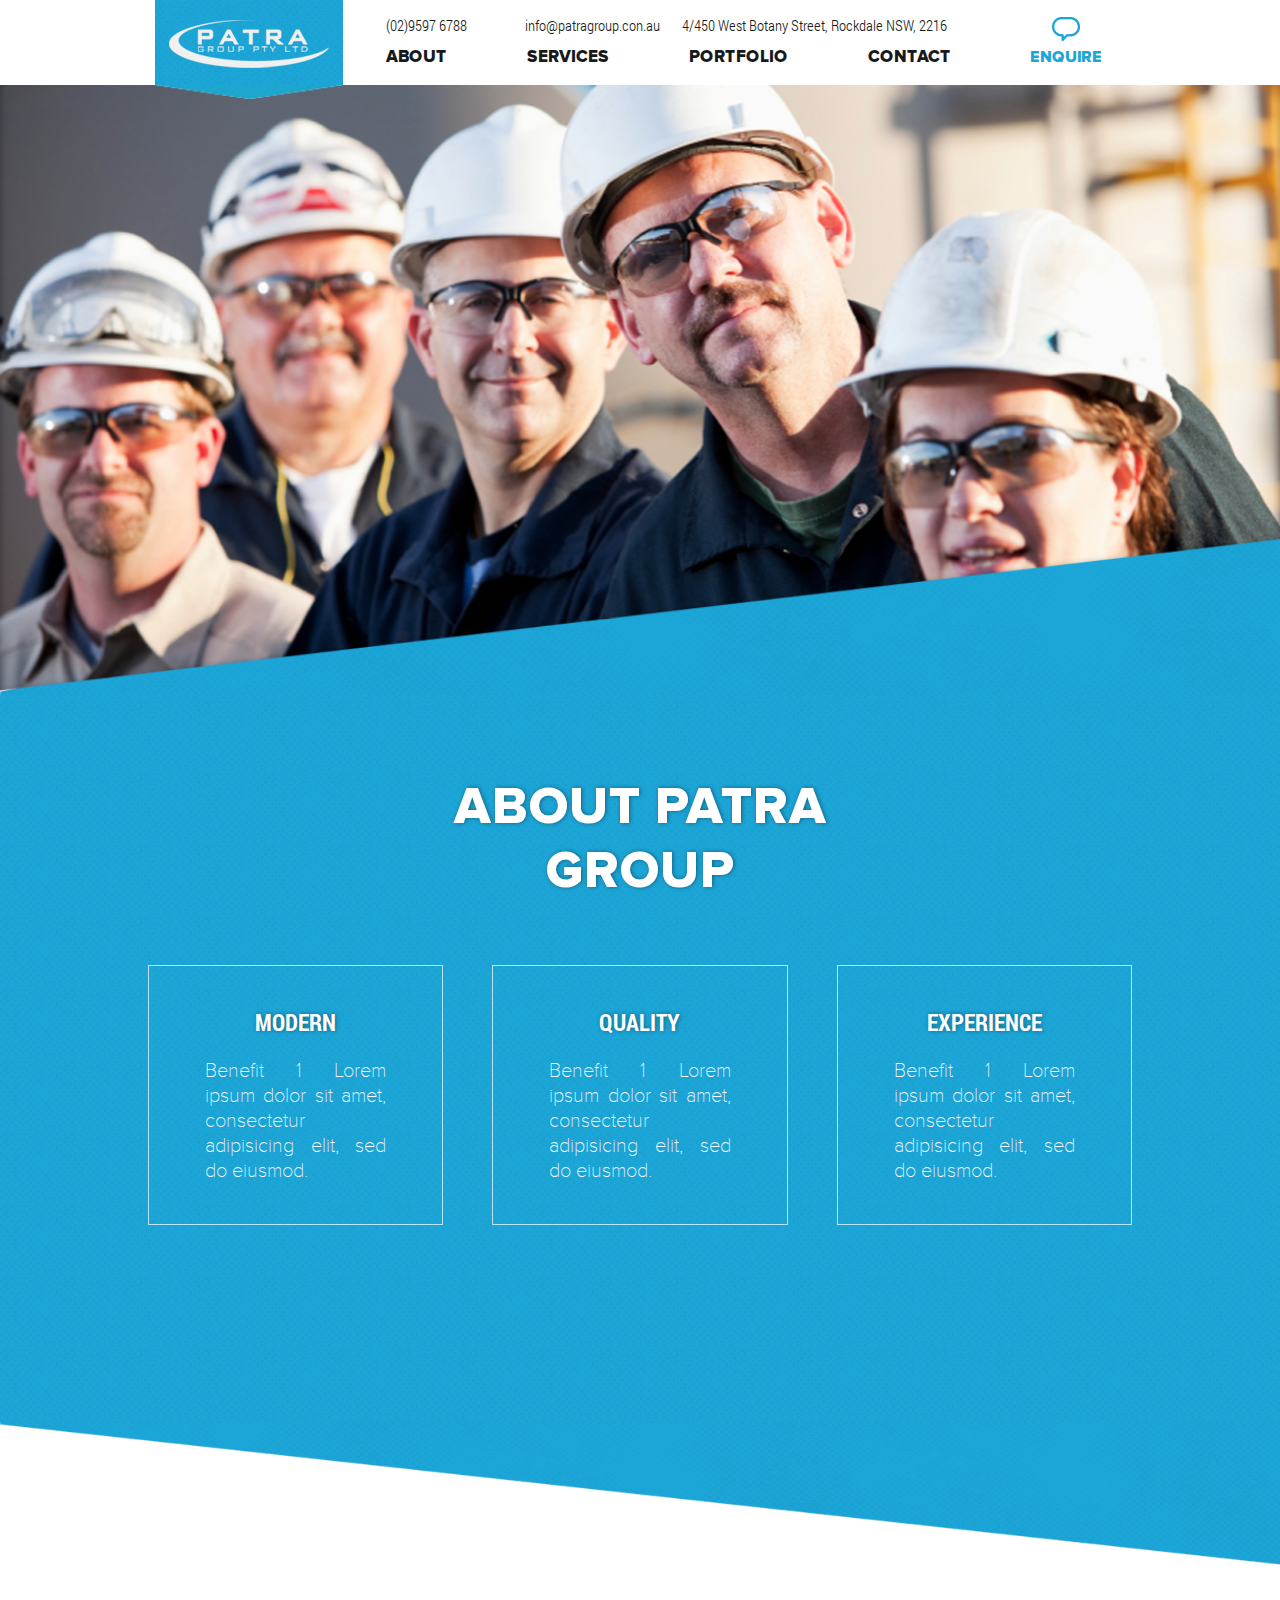
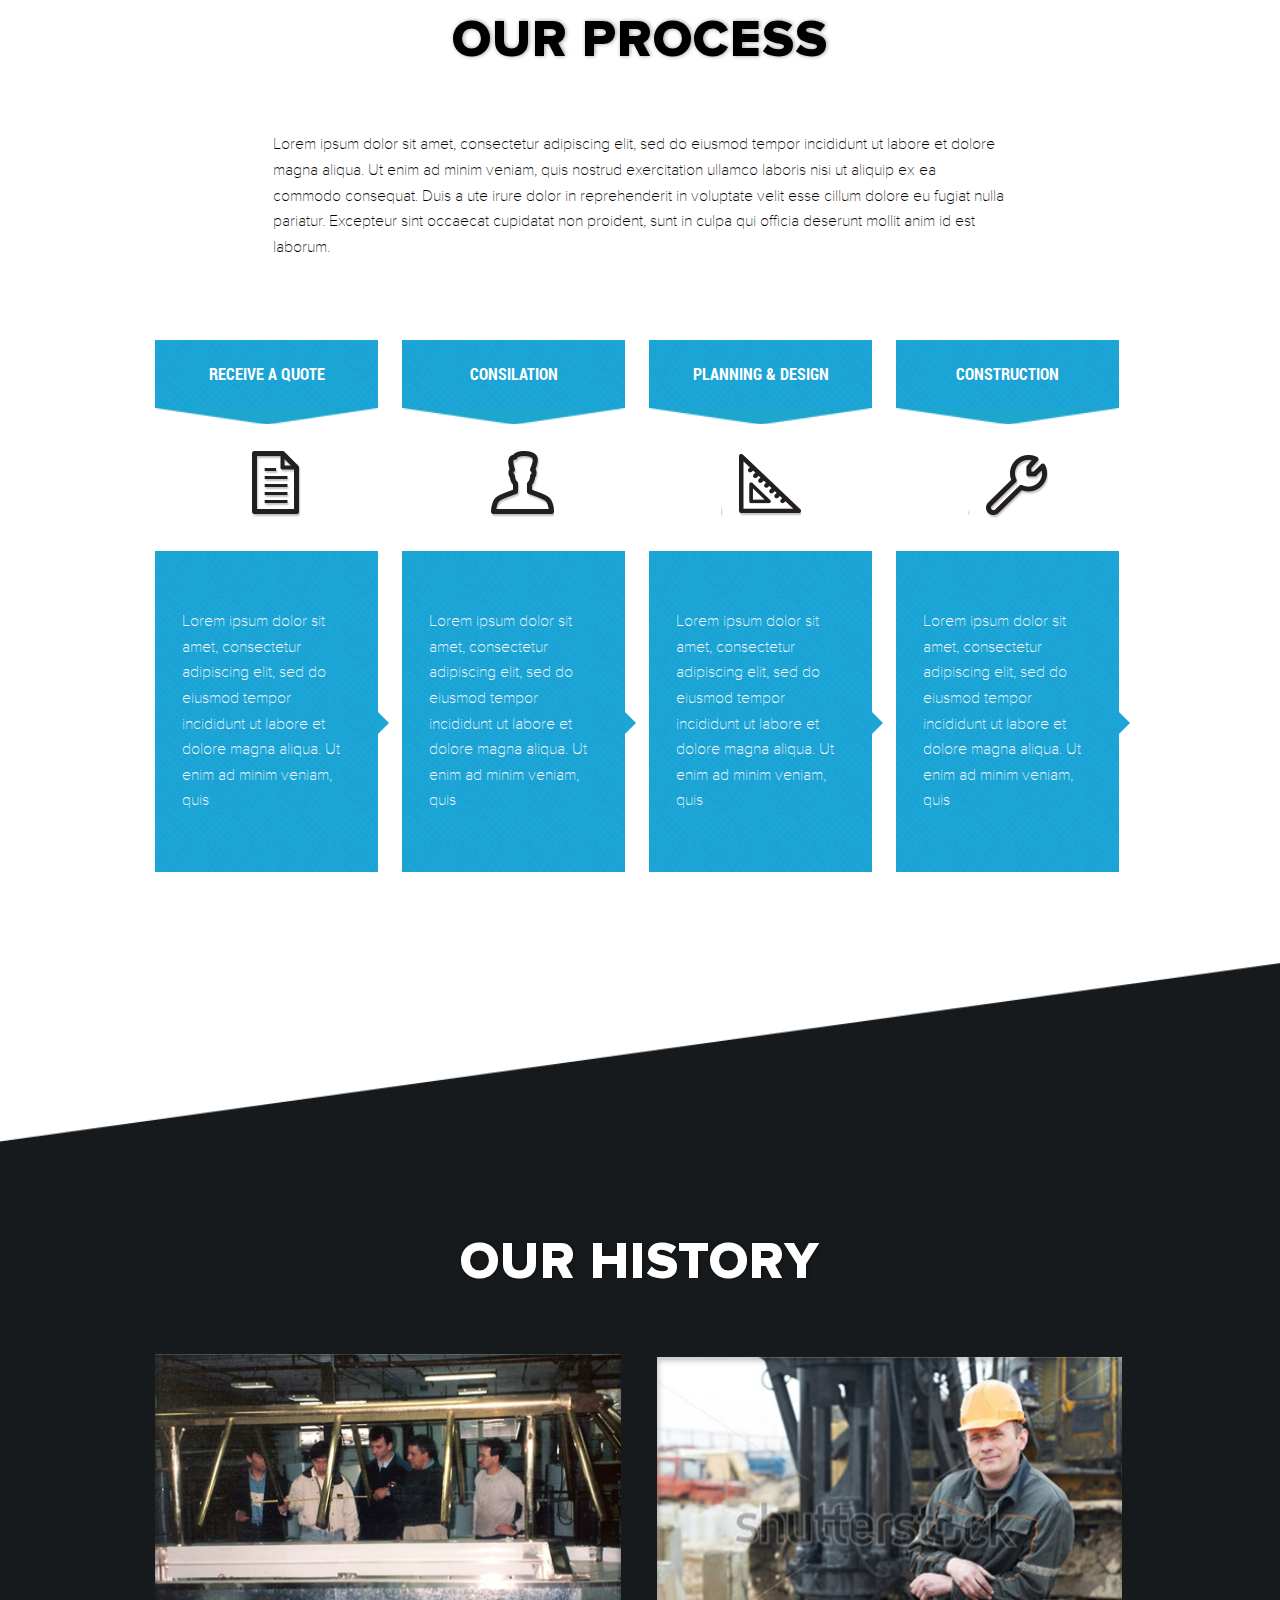
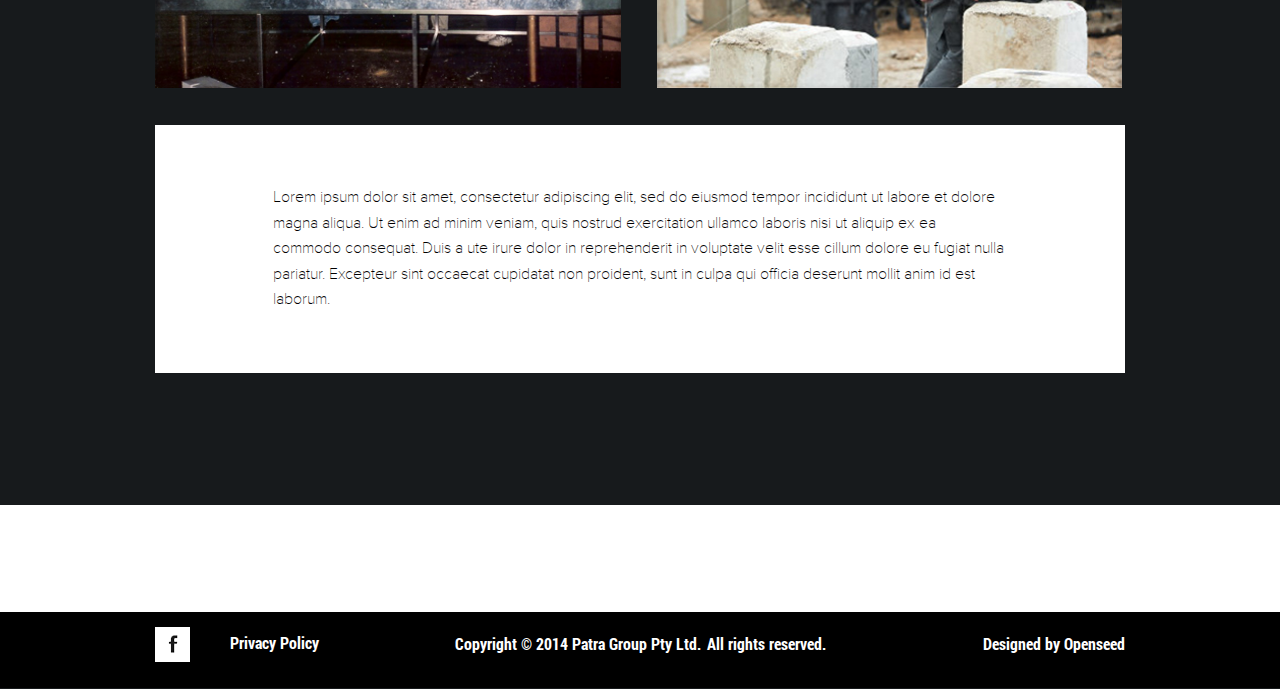
==== commit 84a3125e: "Convert HTML/CSS About page with Desktop version" ====
--- a/html/about-us.html
+++ b/html/about-us.html
@@ -23,7 +23,7 @@
             <div class="navbar">
               <div class="info"><span>(02)9597 6788</span><span>info@patragroup.con.au</span><span>4/450 West Botany Street, Rockdale NSW, 2216</span></div>
               <ul class="menu">
-                <li><a href="">about</a></li>
+                <li><a href="about-us.html">about</a></li>
                 <li class="service-hover"><a href="">services</a>
                   <ul class="sub-menu">
                     <li><a href="stainless-steel-fabrication.html" class="scroll">stainless steel fabrication</a></li>
@@ -122,9 +122,11 @@
         </div>
       </div>
       <div class="about-page other-page">
+        <div class="background-image"><img src="images/about-background.png"></div>
         <div class="why-choose">
-          <div class="container">
-            <h1 class="title">why choose patra group</h1>
+          <div class="background-before"><img src="images/before-why-choose.png" height="280"></div>
+          <div class="container">
+            <h1 class="title">about patra group</h1>
             <ul class="row">
               <li class="col-md-4">
                 <h3 class="sub-title">MODERN</h3>
@@ -140,6 +142,7 @@
               </li>
             </ul>
           </div>
+          <div class="background-after"><img src="images/after-why-choose.png" height="143"></div>
         </div>
         <div class="our-process">
           <div class="container">
@@ -147,15 +150,46 @@
             <div class="content-post">
               <p>Lorem ipsum dolor sit amet, consectetur adipiscing elit, sed do eiusmod tempor incididunt ut labore et dolore magna aliqua. Ut enim ad minim veniam, quis nostrud exercitation ullamco laboris nisi ut aliquip ex ea commodo consequat. Duis a ute irure dolor in reprehenderit in voluptate velit esse cillum dolore eu fugiat nulla pariatur. Excepteur sint occaecat cupidatat non proident, sunt in culpa qui officia deserunt mollit anim id est laborum.</p>
             </div>
-          </div>
+            <ul class="process-list">
+              <li>
+                <div class="sub-title"><span>receive a quote</span>
+                  <div class="traingle"></div>
+                </div>
+                <p><i class="iconsp-receive"></i></p>
+                <div class="content">Lorem ipsum dolor sit amet, consectetur adipiscing elit, sed do eiusmod tempor incididunt ut labore et dolore magna aliqua. Ut enim ad minim veniam, quis</div>
+              </li>
+              <li>
+                <div class="sub-title"><span>consilation</span>
+                  <div class="traingle"></div>
+                </div>
+                <p><i class="iconsp-consulation"></i></p>
+                <div class="content">Lorem ipsum dolor sit amet, consectetur adipiscing elit, sed do eiusmod tempor incididunt ut labore et dolore magna aliqua. Ut enim ad minim veniam, quis</div>
+              </li>
+              <li>
+                <div class="sub-title"><span>planning & design</span>
+                  <div class="traingle"></div>
+                </div>
+                <p><i class="iconsp-planning"></i></p>
+                <div class="content">Lorem ipsum dolor sit amet, consectetur adipiscing elit, sed do eiusmod tempor incididunt ut labore et dolore magna aliqua. Ut enim ad minim veniam, quis</div>
+              </li>
+              <li>
+                <div class="sub-title"><span>construction</span>
+                  <div class="traingle"></div>
+                </div>
+                <p><i class="iconsp-construction"></i></p>
+                <div class="content">Lorem ipsum dolor sit amet, consectetur adipiscing elit, sed do eiusmod tempor incididunt ut labore et dolore magna aliqua. Ut enim ad minim veniam, quis</div>
+              </li>
+            </ul>
+          </div>
+          <div class="background-after"><img src="images/after-background-process.png" heigh="170"></div>
         </div>
         <div class="our-history">
           <div class="container">
             <h1 class="title">our history</h1>
             <div class="content-post">
               <ul class="image-history">
-                <li><a href="http://openseed.com.au/~patragroup/wp-content/uploads/2015/02/stainless-steel-fabrication-landing.jpg"><img src="http://openseed.com.au/~patragroup/wp-content/uploads/2015/02/stainless-steel-fabrication-landing-272x300.jpg" alt="stainless-steel-fabrication-landing" width="272" height="300" class="alignnone size-medium wp-image-73"></a></li>
-                <li><a href="http://openseed.com.au/~patragroup/wp-content/uploads/2015/02/stainless-steel-subservice1.png"><img src="http://openseed.com.au/~patragroup/wp-content/uploads/2015/02/stainless-steel-subservice1-272x300.png" alt="stainless-steel-subservice1" width="272" height="300" class="alignnone size-medium wp-image-72"></a></li>
+                <li><a href="http://openseed.com.au/~patragroup/wp-content/uploads/2015/02/stainless-steel-fabrication-landing.jpg"><img src="images/about-history-1.jpg" alt="stainless-steel-fabrication-landing" width="272" height="300" class="alignnone size-medium wp-image-73"></a></li>
+                <li><a href="http://openseed.com.au/~patragroup/wp-content/uploads/2015/02/stainless-steel-subservice1.png"><img src="images/about-history-2.jpg" alt="stainless-steel-subservice1" width="272" height="300" class="alignnone size-medium wp-image-72"></a></li>
               </ul>
               <p>Lorem ipsum dolor sit amet, consectetur adipiscing elit, sed do eiusmod tempor incididunt ut labore et dolore magna aliqua. Ut enim ad minim veniam, quis nostrud exercitation ullamco laboris nisi ut aliquip ex ea commodo consequat. Duis a ute irure dolor in reprehenderit in voluptate velit esse cillum dolore eu fugiat nulla pariatur. Excepteur sint occaecat cupidatat non proident, sunt in culpa qui officia deserunt mollit anim id est laborum.</p>
             </div>
--- a/html/scss/style.css
+++ b/html/scss/style.css
@@ -117,7 +117,7 @@
 
 /* line 62, ../../jade/scss/_common.scss */
 .bg-blue {
-  background: #1ca5d7; }
+  background: url("img/bg-blue.png"); }
 
 /* line 66, ../../jade/scss/_common.scss */
 ::-webkit-input-placeholder,
@@ -128,7 +128,7 @@
 
 /* line 72, ../../jade/scss/_common.scss */
 .other-page {
-  padding: 100px 0 107px; }
+  padding: 85px 0 107px; }
 
 /* Slider */
 /* line 2, ../../jade/scss/_slick.scss */
@@ -264,38 +264,54 @@
   background-position: -320px 0; }
 
 /* line 33, ../../jade/scss/_icons.scss */
+.iconsp-receive {
+  background-position: -400px 0; }
+
+/* line 37, ../../jade/scss/_icons.scss */
+.iconsp-consulation {
+  background-position: -480px 0; }
+
+/* line 41, ../../jade/scss/_icons.scss */
+.iconsp-planning {
+  background-position: -560px 0; }
+
+/* line 45, ../../jade/scss/_icons.scss */
+.iconsp-construction {
+  background-position: -640px 0; }
+
+/* line 49, ../../jade/scss/_icons.scss */
 .iconsp-35-enquire {
   background-position: 0 -80px; }
 
-/* line 37, ../../jade/scss/_icons.scss */
+/* line 53, ../../jade/scss/_icons.scss */
 .iconsp-35-facebook {
   background-position: -35px -80px; }
 
-/* line 41, ../../jade/scss/_icons.scss */
+/* line 57, ../../jade/scss/_icons.scss */
 .iconsp-35-quoteopen {
   background-position: -70px -80px; }
 
-/* line 45, ../../jade/scss/_icons.scss */
+/* line 61, ../../jade/scss/_icons.scss */
 .iconsp-35-quoteclose {
   background-position: -105px -80px; }
 
-/* line 49, ../../jade/scss/_icons.scss */
+/* line 65, ../../jade/scss/_icons.scss */
 .iconsp-35-enquire-mobile {
   background-position: -140px -80px; }
 
-/* line 53, ../../jade/scss/_icons.scss */
+/* line 69, ../../jade/scss/_icons.scss */
 .iconsp-35-email {
   background-position: -175px -80px; }
 
-/* line 57, ../../jade/scss/_icons.scss */
+/* line 73, ../../jade/scss/_icons.scss */
 .iconsp-35-location {
   background-position: -210px -80px; }
 
-/* line 61, ../../jade/scss/_icons.scss */
+/* line 77, ../../jade/scss/_icons.scss */
 .iconsp-35-phone-black {
   background-position: -245px -80px; }
 
-/* line 65, ../../jade/scss/_icons.scss */
+/* line 81, ../../jade/scss/_icons.scss */
 .iconsp-35-phone-white {
   background-position: -280px -80px; }
 
@@ -716,7 +732,7 @@
   display: none;
   position: absolute;
   width: 100%;
-  top: 117px;
+  top: 85px;
   left: 0;
   background-image: url("img/bg-gray.png");
   padding: 54px 0 0 0;
@@ -1130,268 +1146,271 @@
     .home-page .slider .bx-pager .bx-pager-item {
       text-align: center;
       margin-right: 16px; }
-  /* line 58, ../../jade/scss/_home.scss */
-  .home-page .services {
-    margin-top: -16px; }
-    /* line 60, ../../jade/scss/_home.scss */
-    .home-page .services .services-list {
-      margin-top: 62px; }
-      /* line 62, ../../jade/scss/_home.scss */
-      .home-page .services .services-list li {
-        background-image: url("img/bg-blue.png");
-        display: inline-block;
-        width: 18%;
-        margin-right: 20px;
-        vertical-align: top;
-        border: 0; }
-        /* line 69, ../../jade/scss/_home.scss */
-        .home-page .services .services-list li h4.sub-title {
-          text-align: center;
-          text-transform: uppercase;
-          font-family: "roboto_condensed_bold";
-          height: 68px;
-          display: table;
-          width: 100%;
-          position: relative; }
-          /* line 77, ../../jade/scss/_home.scss */
-          .home-page .services .services-list li h4.sub-title span {
-            display: table-cell;
-            vertical-align: middle; }
-          /* line 81, ../../jade/scss/_home.scss */
-          .home-page .services .services-list li h4.sub-title .traingle {
-            position: absolute;
-            background-image: url("../images/traingle.png");
-            background-repeat: no-repeat;
-            height: 12px;
-            width: 100%;
-            bottom: -12px;
-            z-index: 9;
-            background-size: 100%;
-            left: 0; }
-        /* line 94, ../../jade/scss/_home.scss */
-        .home-page .services .services-list li p {
-          padding: 55px 0 40px 0;
-          text-align: center;
-          background-color: #171a1c;
-          display: block; }
-        /* line 100, ../../jade/scss/_home.scss */
-        .home-page .services .services-list li .name-list {
-          padding: 70px 23px;
-          position: relative;
-          min-height: 260px; }
-          /* line 104, ../../jade/scss/_home.scss */
-          .home-page .services .services-list li .name-list li {
-            display: block;
-            width: 100%;
-            font-family: "proxima_nova_light";
-            white-space: nowrap;
-            overflow: hidden;
-            text-overflow: ellipsis; }
-            /* line 112, ../../jade/scss/_home.scss */
-            .home-page .services .services-list li .name-list li:before {
-              content: '';
-              /* font-size: 20px; */
-              display: inline-block;
-              height: 5px;
-              width: 5px;
-              background: #fff;
-              border-radius: 50%;
-              margin-right: 4px;
-              position: relative;
-              top: -1px; }
-            /* line 124, ../../jade/scss/_home.scss */
-            .home-page .services .services-list li .name-list li span {
-              line-height: 30px;
-              vertical-align: middle;
-              letter-spacing: 1px; }
-            /* line 129, ../../jade/scss/_home.scss */
-            .home-page .services .services-list li .name-list li .dot {
-              display: inline-block;
-              font-size: 45px;
-              line-height: 0;
-              width: 10px;
-              height: 24px;
-              margin-top: -5px;
-              margin-right: 4px; }
-          /* line 139, ../../jade/scss/_home.scss */
-          .home-page .services .services-list li .name-list:before {
-            position: absolute;
-            content: "";
-            width: 0px;
-            border-right: 11px solid transparent;
-            border-left: 11px solid transparent;
-            border-bottom: 11px solid #1ca5d7;
-            left: 44%;
-            top: -11px; }
-        /* line 150, ../../jade/scss/_home.scss */
-        .home-page .services .services-list li:last-child {
-          margin-right: 0; }
-  /* line 156, ../../jade/scss/_home.scss */
-  .home-page .why-choose {
-    background-image: url("img/bg-blue.png");
-    margin-top: 336px;
-    position: relative; }
-    /* line 160, ../../jade/scss/_home.scss */
-    .home-page .why-choose .background-before {
-      position: absolute;
-      top: -280px;
-      left: 0;
-      width: 100%;
-      height: 280px; }
-    /* line 167, ../../jade/scss/_home.scss */
-    .home-page .why-choose .background-after {
-      position: absolute;
-      bottom: -143px;
-      left: 0;
-      width: 100%;
-      height: 143px; }
-    /* line 174, ../../jade/scss/_home.scss */
-    .home-page .why-choose h1.title {
-      margin: 40px 0  62px 0;
-      padding: 0 250px; }
-    /* line 179, ../../jade/scss/_home.scss */
-    .home-page .why-choose ul li {
-      border: 1px solid #bae4f3;
-      padding: 40px 56px;
-      margin-right: 5%;
-      width: 30%; }
-      /* line 184, ../../jade/scss/_home.scss */
-      .home-page .why-choose ul li:last-child {
-        margin-right: 0; }
-      /* line 187, ../../jade/scss/_home.scss */
-      .home-page .why-choose ul li h3.sub-title {
+
+/* line 60, ../../jade/scss/_home.scss */
+.services {
+  margin-top: -16px; }
+  /* line 62, ../../jade/scss/_home.scss */
+  .services .services-list {
+    margin-top: 62px; }
+    /* line 64, ../../jade/scss/_home.scss */
+    .services .services-list li {
+      background-image: url("img/bg-blue.png");
+      display: inline-block;
+      width: 18%;
+      margin-right: 20px;
+      vertical-align: top;
+      border: 0; }
+      /* line 71, ../../jade/scss/_home.scss */
+      .services .services-list li h4.sub-title {
         text-align: center;
         text-transform: uppercase;
-        margin-bottom: 20px;
         font-family: "roboto_condensed_bold";
-        text-shadow: 1px 0 4px rgba(0, 0, 0, 0.4); }
-      /* line 194, ../../jade/scss/_home.scss */
-      .home-page .why-choose ul li p {
-        font-size: 20px;
-        text-align: justify;
-        line-height: 25px; }
-    /* line 201, ../../jade/scss/_home.scss */
-    .home-page .why-choose a.read-more {
+        height: 68px;
+        display: table;
+        width: 100%;
+        position: relative; }
+        /* line 79, ../../jade/scss/_home.scss */
+        .services .services-list li h4.sub-title span {
+          display: table-cell;
+          vertical-align: middle; }
+        /* line 83, ../../jade/scss/_home.scss */
+        .services .services-list li h4.sub-title .traingle {
+          position: absolute;
+          background-image: url("../images/traingle.png");
+          background-repeat: no-repeat;
+          height: 12px;
+          width: 100%;
+          bottom: -12px;
+          z-index: 9;
+          background-size: 100%;
+          left: 0; }
+      /* line 96, ../../jade/scss/_home.scss */
+      .services .services-list li p {
+        padding: 55px 0 40px 0;
+        text-align: center;
+        background-color: #171a1c;
+        display: block; }
+      /* line 102, ../../jade/scss/_home.scss */
+      .services .services-list li .name-list {
+        padding: 70px 23px;
+        position: relative;
+        min-height: 260px; }
+        /* line 106, ../../jade/scss/_home.scss */
+        .services .services-list li .name-list li {
+          display: block;
+          width: 100%;
+          font-family: "proxima_nova_light";
+          white-space: nowrap;
+          overflow: hidden;
+          text-overflow: ellipsis; }
+          /* line 114, ../../jade/scss/_home.scss */
+          .services .services-list li .name-list li:before {
+            content: '';
+            /* font-size: 20px; */
+            display: inline-block;
+            height: 5px;
+            width: 5px;
+            background: #fff;
+            border-radius: 50%;
+            margin-right: 4px;
+            position: relative;
+            top: -1px; }
+          /* line 126, ../../jade/scss/_home.scss */
+          .services .services-list li .name-list li span {
+            line-height: 30px;
+            vertical-align: middle;
+            letter-spacing: 1px; }
+          /* line 131, ../../jade/scss/_home.scss */
+          .services .services-list li .name-list li .dot {
+            display: inline-block;
+            font-size: 45px;
+            line-height: 0;
+            width: 10px;
+            height: 24px;
+            margin-top: -5px;
+            margin-right: 4px; }
+        /* line 141, ../../jade/scss/_home.scss */
+        .services .services-list li .name-list:before {
+          position: absolute;
+          content: "";
+          width: 0px;
+          border-right: 11px solid transparent;
+          border-left: 11px solid transparent;
+          border-bottom: 11px solid #1ca5d7;
+          left: 44%;
+          top: -11px; }
+      /* line 152, ../../jade/scss/_home.scss */
+      .services .services-list li:last-child {
+        margin-right: 0; }
+
+/* line 158, ../../jade/scss/_home.scss */
+.why-choose {
+  background-image: url("img/bg-blue.png");
+  margin-top: 336px;
+  position: relative; }
+  /* line 162, ../../jade/scss/_home.scss */
+  .why-choose .background-before {
+    position: absolute;
+    top: -280px;
+    left: 0;
+    width: 100%;
+    height: 280px; }
+  /* line 169, ../../jade/scss/_home.scss */
+  .why-choose .background-after {
+    position: absolute;
+    bottom: -143px;
+    left: 0;
+    width: 100%;
+    height: 143px; }
+  /* line 176, ../../jade/scss/_home.scss */
+  .why-choose h1.title {
+    margin: 40px 0  62px 0;
+    padding: 0 250px; }
+  /* line 181, ../../jade/scss/_home.scss */
+  .why-choose ul li {
+    border: 1px solid #bae4f3;
+    padding: 40px 56px;
+    margin-right: 5%;
+    width: 30%; }
+    /* line 186, ../../jade/scss/_home.scss */
+    .why-choose ul li:last-child {
+      margin-right: 0; }
+    /* line 189, ../../jade/scss/_home.scss */
+    .why-choose ul li h3.sub-title {
       text-align: center;
-      background: #171a1c;
-      width: 216px;
-      margin: 70px auto;
       text-transform: uppercase;
-      padding: 18px 0px;
-      border-bottom: 1px solid #ababab;
-      position: relative;
+      margin-bottom: 20px;
+      font-family: "roboto_condensed_bold";
+      text-shadow: 1px 0 4px rgba(0, 0, 0, 0.4); }
+    /* line 196, ../../jade/scss/_home.scss */
+    .why-choose ul li p {
       font-size: 20px;
-      display: block;
-      font-family: "roboto_condensed_regular";
-      word-spacing: 2px;
-      letter-spacing: 0px; }
-      /* line 215, ../../jade/scss/_home.scss */
-      .home-page .why-choose a.read-more:after {
+      text-align: justify;
+      line-height: 25px; }
+  /* line 203, ../../jade/scss/_home.scss */
+  .why-choose a.read-more {
+    text-align: center;
+    background: #171a1c;
+    width: 216px;
+    margin: 70px auto;
+    text-transform: uppercase;
+    padding: 18px 0px;
+    border-bottom: 1px solid #ababab;
+    position: relative;
+    font-size: 20px;
+    display: block;
+    font-family: "roboto_condensed_regular";
+    word-spacing: 2px;
+    letter-spacing: 0px; }
+    /* line 217, ../../jade/scss/_home.scss */
+    .why-choose a.read-more:after {
+      position: absolute;
+      content: "";
+      width: 0px;
+      border-right: 108px solid transparent;
+      border-left: 108px solid transparent;
+      border-bottom: 12px solid #171a1c;
+      left: 0;
+      top: -12px; }
+
+/* line 229, ../../jade/scss/_home.scss */
+.testimonials {
+  margin-bottom: 180px; }
+  /* line 231, ../../jade/scss/_home.scss */
+  .testimonials h1.title {
+    margin: 210px 0 58px 0; }
+  /* line 234, ../../jade/scss/_home.scss */
+  .testimonials .bx-wrapper .bx-pager.bx-default-pager a {
+    width: 16px;
+    height: 16px;
+    -moz-border-radius: 8px;
+    -webkit-border-radius: 8px;
+    border-radius: 8px; }
+  /* line 241, ../../jade/scss/_home.scss */
+  .testimonials ul {
+    font-size: 16.26px;
+    color: black; }
+    /* line 245, ../../jade/scss/_home.scss */
+    .testimonials ul li > div {
+      margin-bottom: 30px;
+      display: table; }
+    /* line 249, ../../jade/scss/_home.scss */
+    .testimonials ul li .logo-image {
+      width: 220px;
+      height: 220px;
+      display: table-cell;
+      text-align: center;
+      vertical-align: middle;
+      background-color: #fff;
+      position: relative; }
+      /* line 257, ../../jade/scss/_home.scss */
+      .testimonials ul li .logo-image img {
+        width: auto;
+        height: auto;
+        margin: 0 auto; }
+      /* line 262, ../../jade/scss/_home.scss */
+      .testimonials ul li .logo-image:after {
         position: absolute;
         content: "";
         width: 0px;
-        border-right: 108px solid transparent;
-        border-left: 108px solid transparent;
-        border-bottom: 12px solid #171a1c;
-        left: 0;
-        top: -12px; }
-  /* line 227, ../../jade/scss/_home.scss */
-  .home-page .testimonials {
-    margin-bottom: 180px; }
-    /* line 229, ../../jade/scss/_home.scss */
-    .home-page .testimonials h1.title {
-      margin: 210px 0 58px 0; }
-    /* line 232, ../../jade/scss/_home.scss */
-    .home-page .testimonials .bx-wrapper .bx-pager.bx-default-pager a {
-      width: 16px;
-      height: 16px;
-      -moz-border-radius: 8px;
-      -webkit-border-radius: 8px;
-      border-radius: 8px; }
-    /* line 239, ../../jade/scss/_home.scss */
-    .home-page .testimonials ul {
-      font-size: 16.26px;
-      color: black; }
-      /* line 243, ../../jade/scss/_home.scss */
-      .home-page .testimonials ul li > div {
-        margin-bottom: 30px;
-        display: table; }
-      /* line 247, ../../jade/scss/_home.scss */
-      .home-page .testimonials ul li .logo-image {
-        width: 220px;
-        height: 220px;
-        display: table-cell;
-        text-align: center;
-        vertical-align: middle;
-        background-color: #fff;
+        border-top: 12px solid transparent;
+        border-bottom: 12px solid transparent;
+        border-left: 10px solid #ffffff;
+        right: -10px;
+        top: 45%;
+        z-index: 1; }
+    /* line 274, ../../jade/scss/_home.scss */
+    .testimonials ul li .content {
+      display: table-cell;
+      width: 77%;
+      background-image: url("img/bg-gray.png");
+      position: relative;
+      vertical-align: top;
+      padding: 0 70px; }
+      /* line 281, ../../jade/scss/_home.scss */
+      .testimonials ul li .content i {
+        zoom: 1.1;
+        position: absolute;
+        bottom: 84px;
+        right: 78px; }
+        /* line 286, ../../jade/scss/_home.scss */
+        .testimonials ul li .content i:first-child {
+          top: 37px;
+          left: 54px; }
+      /* line 291, ../../jade/scss/_home.scss */
+      .testimonials ul li .content p {
+        line-height: 24.39px;
+        margin: 48px 0px 20px 0px;
         position: relative; }
-        /* line 255, ../../jade/scss/_home.scss */
-        .home-page .testimonials ul li .logo-image img {
-          width: auto;
-          height: auto;
-          margin: 0 auto; }
-        /* line 260, ../../jade/scss/_home.scss */
-        .home-page .testimonials ul li .logo-image:after {
+        /* line 295, ../../jade/scss/_home.scss */
+        .testimonials ul li .content p:before {
+          content: url("img/quoteopen.png");
           position: absolute;
-          content: "";
           width: 0px;
-          border-top: 12px solid transparent;
-          border-bottom: 12px solid transparent;
-          border-left: 10px solid #ffffff;
-          right: -10px;
-          top: 45%;
-          z-index: 1; }
-      /* line 272, ../../jade/scss/_home.scss */
-      .home-page .testimonials ul li .content {
-        display: table-cell;
-        width: 77%;
-        background-image: url("img/bg-gray.png");
-        position: relative;
-        vertical-align: top;
-        padding: 0 70px; }
-        /* line 279, ../../jade/scss/_home.scss */
-        .home-page .testimonials ul li .content i {
-          zoom: 1.1;
+          left: -10px;
+          top: 0; }
+        /* line 302, ../../jade/scss/_home.scss */
+        .testimonials ul li .content p:after {
+          content: url("img/quoteclose.png");
           position: absolute;
-          bottom: 84px;
-          right: 78px; }
-          /* line 284, ../../jade/scss/_home.scss */
-          .home-page .testimonials ul li .content i:first-child {
-            top: 37px;
-            left: 54px; }
-        /* line 289, ../../jade/scss/_home.scss */
-        .home-page .testimonials ul li .content p {
-          line-height: 24.39px;
-          margin: 48px 0px 20px 0px;
-          position: relative; }
-          /* line 293, ../../jade/scss/_home.scss */
-          .home-page .testimonials ul li .content p:before {
-            content: url("img/quoteopen.png");
-            position: absolute;
-            width: 0px;
-            left: -10px;
-            top: 0; }
-          /* line 300, ../../jade/scss/_home.scss */
-          .home-page .testimonials ul li .content p:after {
-            content: url("img/quoteclose.png");
-            position: absolute;
-            width: 0px;
-            right: 40px;
-            bottom: -4px; }
-        /* line 308, ../../jade/scss/_home.scss */
-        .home-page .testimonials ul li .content h4.company {
-          text-transform: uppercase;
-          font-family: "proxima_nova_bold";
-          margin-bottom: 4px; }
-        /* line 313, ../../jade/scss/_home.scss */
-        .home-page .testimonials ul li .content span {
-          font-family: "roboto_condensed_light"; }
-    /* line 319, ../../jade/scss/_home.scss */
-    .home-page .testimonials .bx-pager {
-      bottom: -40px; }
-    /* line 322, ../../jade/scss/_home.scss */
-    .home-page .testimonials .bx-pager-item {
-      margin: 0 10px; }
+          width: 0px;
+          right: 40px;
+          bottom: -4px; }
+      /* line 310, ../../jade/scss/_home.scss */
+      .testimonials ul li .content h4.company {
+        text-transform: uppercase;
+        font-family: "proxima_nova_bold";
+        margin-bottom: 4px; }
+      /* line 315, ../../jade/scss/_home.scss */
+      .testimonials ul li .content span {
+        font-family: "roboto_condensed_light"; }
+  /* line 321, ../../jade/scss/_home.scss */
+  .testimonials .bx-pager {
+    bottom: -40px; }
+  /* line 324, ../../jade/scss/_home.scss */
+  .testimonials .bx-pager-item {
+    margin: 0 10px; }
 
 /* line 3, ../../jade/scss/_services.scss */
 .services-page .mobile-version {
@@ -1649,6 +1668,193 @@
   margin: 40px 50px 50px 0;
   color: #000000; }
 
+/* line 1, ../../jade/scss/_contact.scss */
+.map-contact a {
+  line-height: 0;
+  display: block; }
+
+/* line 5, ../../jade/scss/_contact.scss */
+.map-contact {
+  height: 580px;
+  background-size: cover;
+  background-position: 60%;
+  background-repeat: no-repeat; }
+
+/* line 11, ../../jade/scss/_contact.scss */
+.wrapper-contact h1.title {
+  margin: 60px 0; }
+
+/* line 14, ../../jade/scss/_contact.scss */
+.wrapper-contact .why-choose {
+  margin: 0 0 200px 0; }
+
+/* line 17, ../../jade/scss/_contact.scss */
+.contact-page.other-page {
+  padding-bottom: 0; }
+
+/* line 20, ../../jade/scss/_contact.scss */
+.wrapper-contact .why-choose ul li {
+  min-height: 255px;
+  text-align: center;
+  padding: 30px 40px 8px; }
+  /* line 24, ../../jade/scss/_contact.scss */
+  .wrapper-contact .why-choose ul li h3.sub-title {
+    margin-bottom: 8px; }
+
+/* line 28, ../../jade/scss/_contact.scss */
+.wrapper-contact .why-choose ul li span {
+  display: block; }
+
+/* line 31, ../../jade/scss/_contact.scss */
+.wrapper-contact .why-choose ul li span.content-title {
+  text-transform: uppercase;
+  font-family: "roboto_condensed_regular";
+  margin-bottom: 5px; }
+
+/* line 36, ../../jade/scss/_contact.scss */
+.wrapper-contact .why-choose ul li span.content {
+  line-height: 22px;
+  margin-bottom: 11px; }
+
+/* line 40, ../../jade/scss/_contact.scss */
+.wrapper-contact .why-choose ul li:nth-child(3) .content {
+  margin-bottom: 34px; }
+
+/* line 43, ../../jade/scss/_contact.scss */
+.contact-page.other-page {
+  padding-bottom: 0; }
+
+/* line 1, ../../jade/scss/_about-us.scss */
+.about-page {
+  background: #ffffff; }
+  /* line 3, ../../jade/scss/_about-us.scss */
+  .about-page .background-image {
+    position: relative;
+    z-index: 1; }
+  /* line 7, ../../jade/scss/_about-us.scss */
+  .about-page .why-choose {
+    margin-top: 0;
+    padding-bottom: 197px; }
+    /* line 10, ../../jade/scss/_about-us.scss */
+    .about-page .why-choose .background-before {
+      transform: rotateY(180deg); }
+    /* line 13, ../../jade/scss/_about-us.scss */
+    .about-page .why-choose .background-after {
+      transform: rotateY(180deg); }
+    /* line 16, ../../jade/scss/_about-us.scss */
+    .about-page .why-choose h1.title {
+      margin: 80px 0 62px 0; }
+  /* line 20, ../../jade/scss/_about-us.scss */
+  .about-page .our-process {
+    background: #ffffff;
+    margin-top: 143px;
+    position: relative; }
+    /* line 25, ../../jade/scss/_about-us.scss */
+    .about-page .our-process .content-post p {
+      padding: 60px 118px;
+      color: #000000;
+      line-height: 25.56px; }
+    /* line 31, ../../jade/scss/_about-us.scss */
+    .about-page .our-process .background-after {
+      z-index: 9;
+      position: absolute;
+      bottom: -184px;
+      left: 0;
+      width: 100%; }
+    /* line 38, ../../jade/scss/_about-us.scss */
+    .about-page .our-process h1.title {
+      color: black;
+      margin-top: 43px; }
+    /* line 42, ../../jade/scss/_about-us.scss */
+    .about-page .our-process .process-list {
+      margin: 20px 0 90px 0; }
+      /* line 44, ../../jade/scss/_about-us.scss */
+      .about-page .our-process .process-list li {
+        display: inline-block;
+        width: 23%;
+        margin-right: 20px;
+        text-align: center;
+        background-image: url("img/bg-blue.png"); }
+        /* line 50, ../../jade/scss/_about-us.scss */
+        .about-page .our-process .process-list li:last-child {
+          margin-right: 0; }
+        /* line 53, ../../jade/scss/_about-us.scss */
+        .about-page .our-process .process-list li .sub-title {
+          text-align: center;
+          text-transform: uppercase;
+          font-family: "roboto_condensed_bold";
+          height: 68px;
+          display: table;
+          width: 100%;
+          position: relative; }
+          /* line 61, ../../jade/scss/_about-us.scss */
+          .about-page .our-process .process-list li .sub-title span {
+            display: table-cell;
+            vertical-align: middle; }
+        /* line 66, ../../jade/scss/_about-us.scss */
+        .about-page .our-process .process-list li p {
+          padding: 35px 0 25px 0;
+          text-align: center;
+          background-color: #ffffff;
+          display: block; }
+        /* line 72, ../../jade/scss/_about-us.scss */
+        .about-page .our-process .process-list li .traingle {
+          position: absolute;
+          background-image: url("../images/traingle.png");
+          background-repeat: no-repeat;
+          height: 16px;
+          width: 100%;
+          bottom: -16px;
+          z-index: 9;
+          background-size: 100%;
+          left: 0; }
+        /* line 83, ../../jade/scss/_about-us.scss */
+        .about-page .our-process .process-list li .content {
+          padding: 58px 27px;
+          line-height: 25.56px;
+          text-align: initial;
+          position: relative; }
+          /* line 88, ../../jade/scss/_about-us.scss */
+          .about-page .our-process .process-list li .content:before {
+            position: absolute;
+            content: "";
+            width: 0px;
+            border-top: 11px solid transparent;
+            border-bottom: 11px solid transparent;
+            border-left: 11px solid #1ca5d7;
+            right: -11px;
+            top: 50%; }
+  /* line 102, ../../jade/scss/_about-us.scss */
+  .about-page .our-history {
+    background: #171a1c;
+    position: relative;
+    padding: 268px 0 0 0; }
+    /* line 106, ../../jade/scss/_about-us.scss */
+    .about-page .our-history .background-after {
+      position: absolute;
+      top: 0;
+      left: 0;
+      width: 100%;
+      height: 143px; }
+    /* line 113, ../../jade/scss/_about-us.scss */
+    .about-page .our-history h1.title {
+      margin-bottom: 60px; }
+    /* line 117, ../../jade/scss/_about-us.scss */
+    .about-page .our-history .image-history li {
+      margin-right: 32px;
+      width: 48%;
+      display: inline-block; }
+      /* line 121, ../../jade/scss/_about-us.scss */
+      .about-page .our-history .image-history li:last-child {
+        margin-right: 0; }
+    /* line 126, ../../jade/scss/_about-us.scss */
+    .about-page .our-history p {
+      padding: 60px 118px;
+      background: #ffffff;
+      color: #000000;
+      margin: 34px 0 132px 0;
+      line-height: 25.56px; }
+
 @media only screen and (max-width: 1217px) {
   /* line 2, ../../jade/scss/_responsive.scss */
   body {
@@ -2138,9 +2344,33 @@
               .services-page .mobile-version .services-list .panel-body .nav-stacked .modal-content .image-content .carousel-caption span {
                 display: block;
                 font-family: "roboto_condensed_light";
-                margin-top: 2px; } }
+                margin-top: 2px; }
+    /* line 509, ../../jade/scss/_responsive.scss */
+    .services-page .mobile-version .services-list .other-page {
+      padding: 54px 0 107px; }
+    /* line 513, ../../jade/scss/_responsive.scss */
+    .services-page .mobile-version .services-list .contact-page .why-choose {
+      margin-top: 0; }
+      /* line 515, ../../jade/scss/_responsive.scss */
+      .services-page .mobile-version .services-list .contact-page .why-choose h1.title {
+        margin-top: 0; }
+      /* line 518, ../../jade/scss/_responsive.scss */
+      .services-page .mobile-version .services-list .contact-page .why-choose ul li {
+        padding-bottom: 20px; }
+    /* line 523, ../../jade/scss/_responsive.scss */
+    .services-page .mobile-version .services-list .map-contact {
+      height: 520px; }
+    /* line 526, ../../jade/scss/_responsive.scss */
+    .services-page .mobile-version .services-list .wrapper-contact .why-choose {
+      margin: 0 0 60px 0; }
+      /* line 529, ../../jade/scss/_responsive.scss */
+      .services-page .mobile-version .services-list .wrapper-contact .why-choose ul li span.content {
+        margin-bottom: 2px; }
+      /* line 532, ../../jade/scss/_responsive.scss */
+      .services-page .mobile-version .services-list .wrapper-contact .why-choose ul li span.content-title {
+        margin-bottom: 0; } }
 @media screen and (max-width: 400px) {
-  /* line 515, ../../jade/scss/_responsive.scss */
+  /* line 543, ../../jade/scss/_responsive.scss */
   ul.services-list {
     width: inherit; } }
 
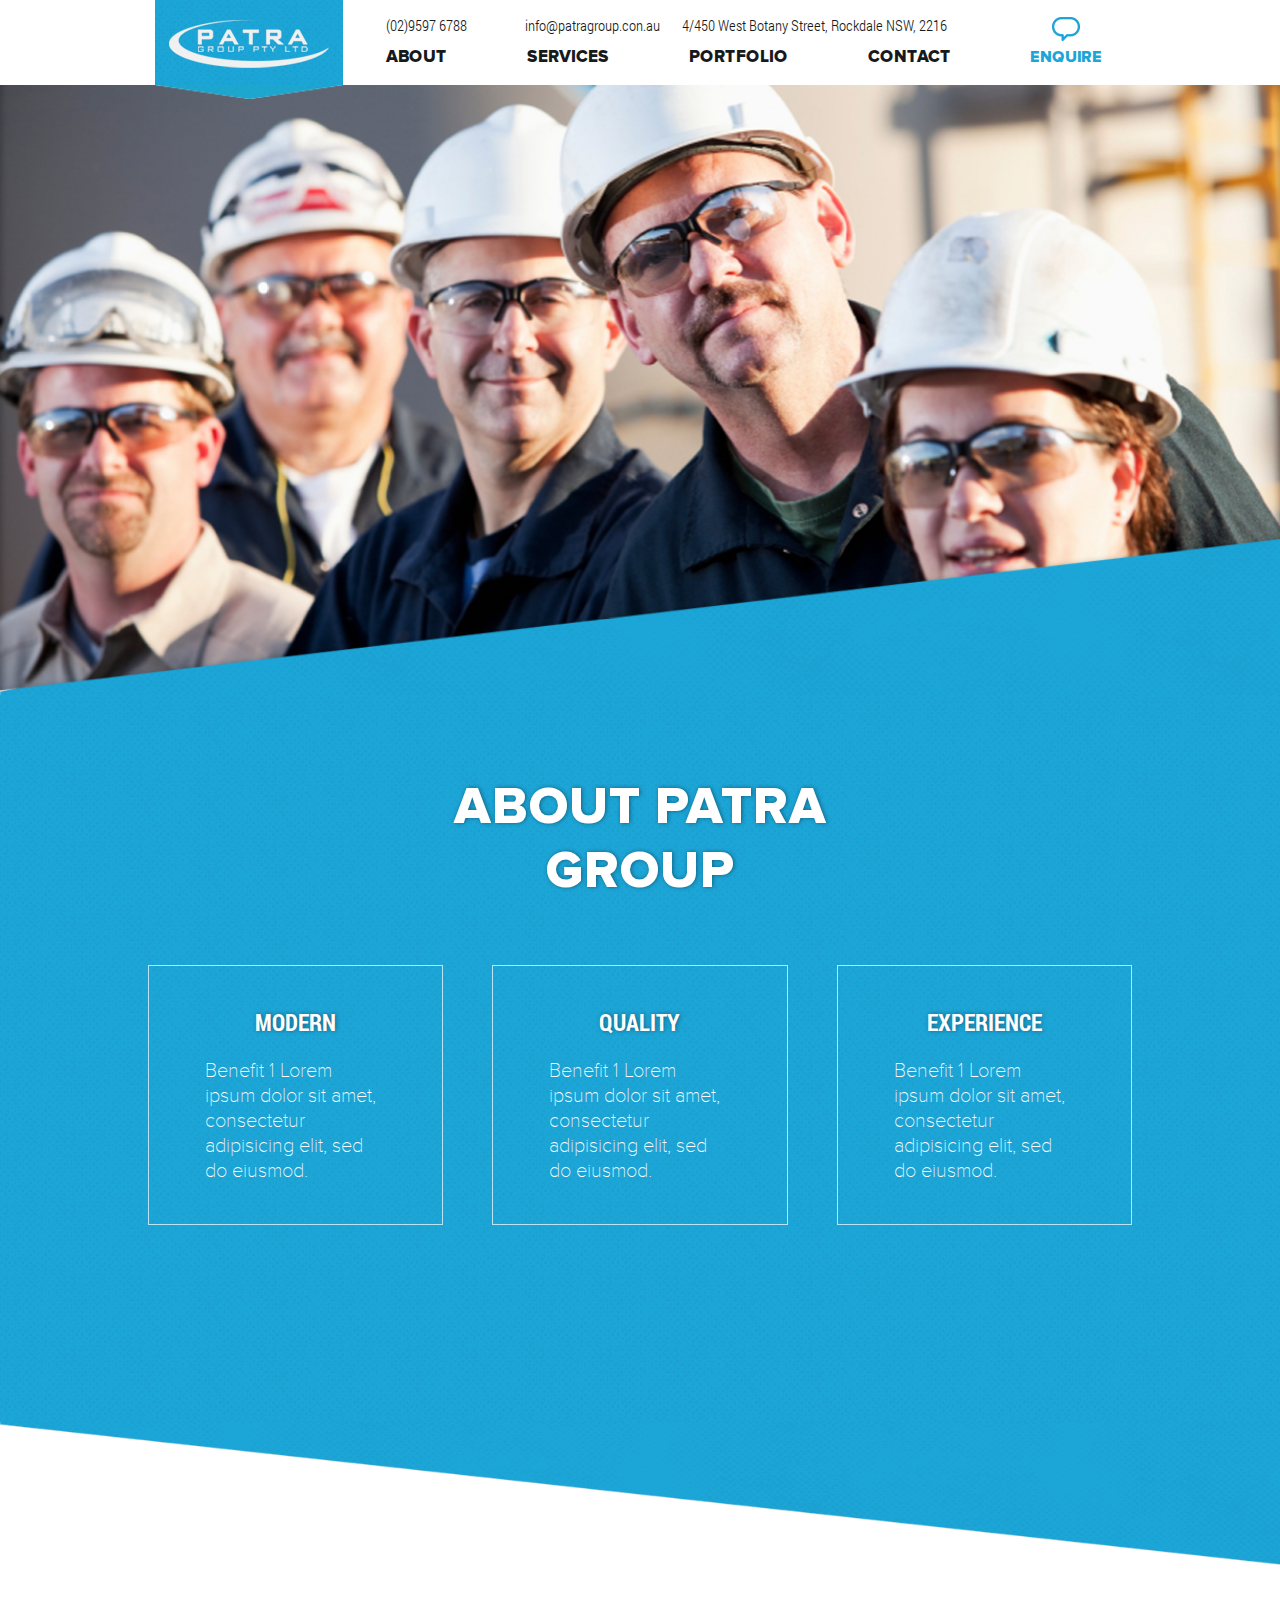
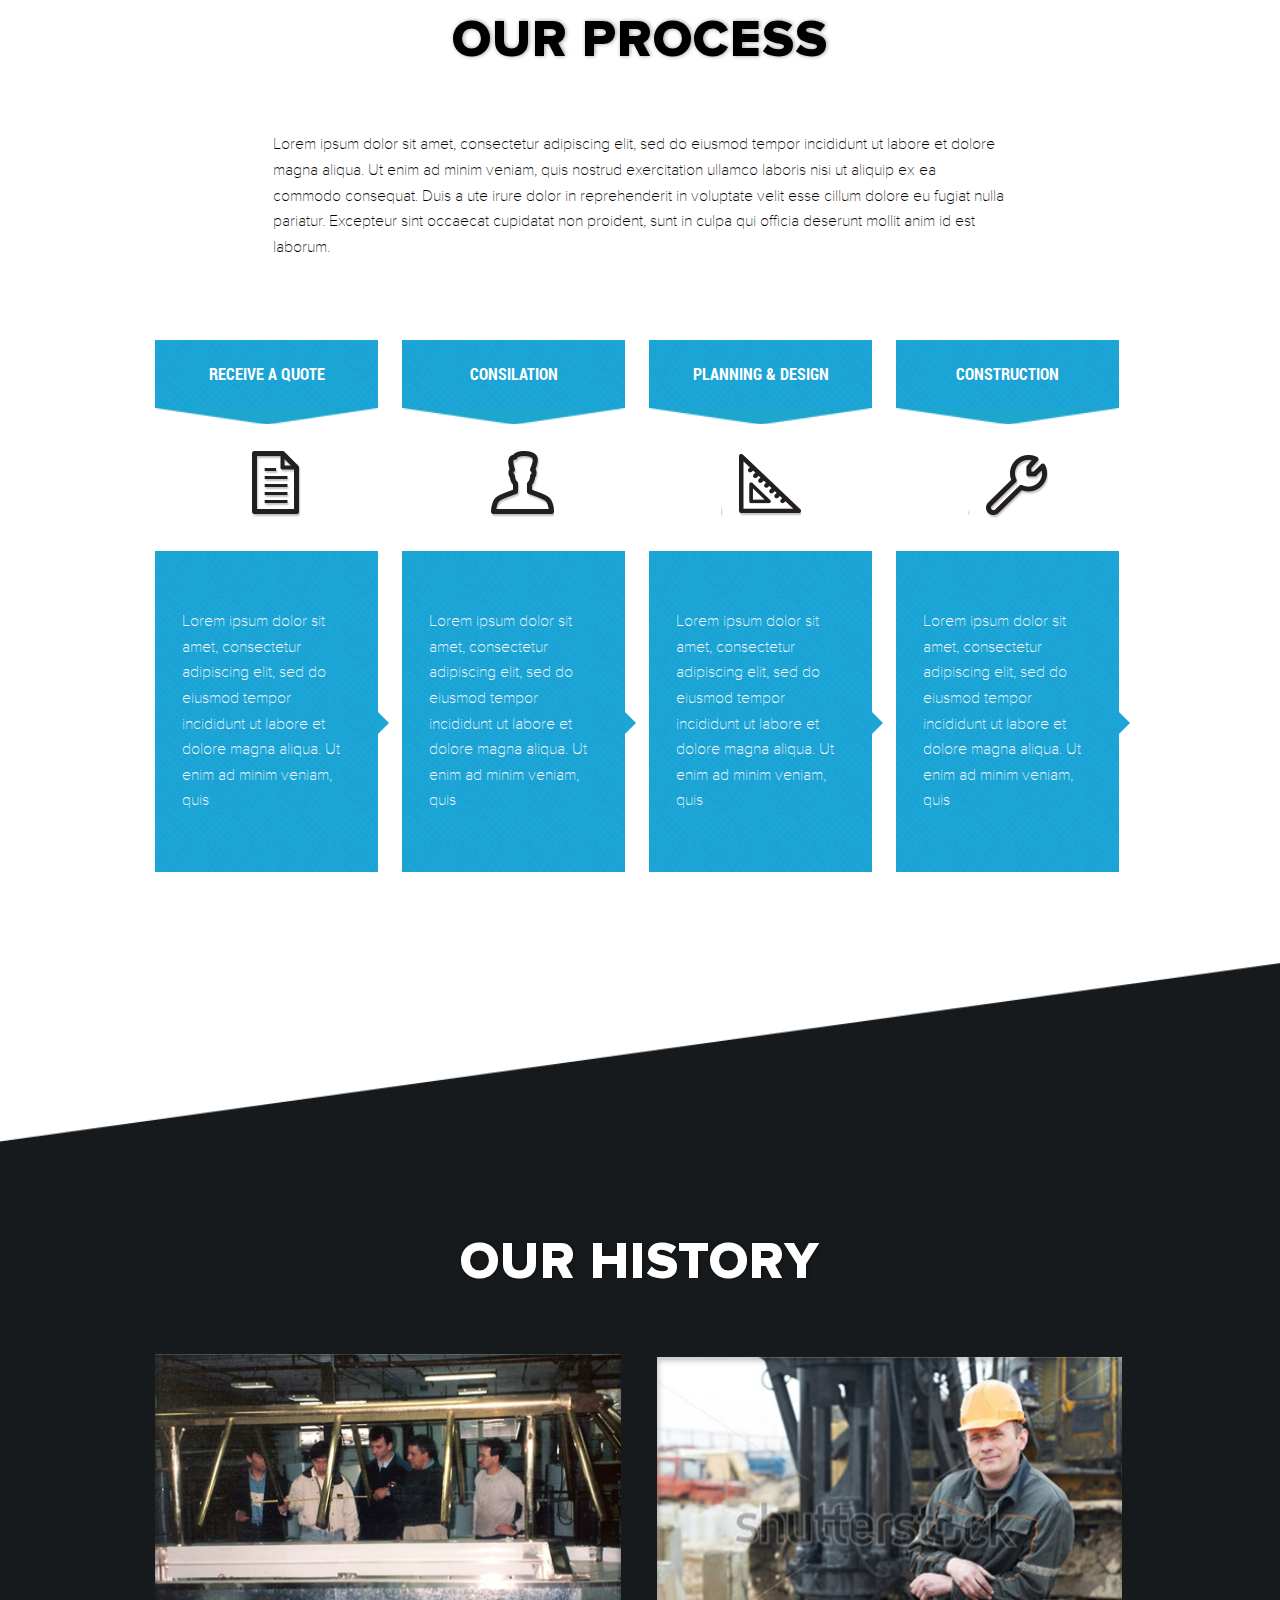
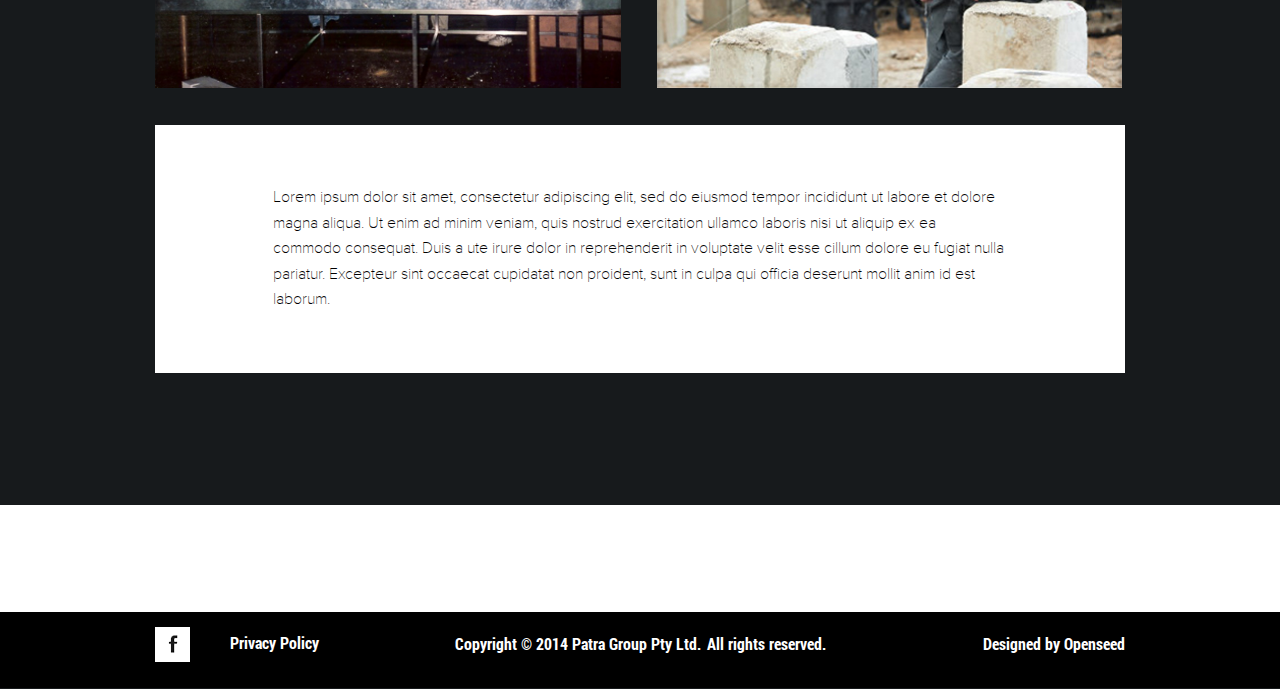
==== commit c38bfc17: "Convert HTML/CSS Portfolio page with Desktop version" ====
--- a/html/about-us.html
+++ b/html/about-us.html
@@ -86,7 +86,17 @@
               </div>
               <div class="box-right col-md-3">
                 <button type="button" class="btn btn-cancel">cancel</button>
-                <button type="button" class="btn btn-upload">upload files</button>
+                <button data-toggle="modal" data-target="#upload-files" type="button" class="btn-upload btn btn-primary btn-lg">upload files</button>
+                <div id="upload-files" tabindex="-1" role="dialog" aria-labelledby="myModalLabel" aria-hidden="true" class="modal fade">
+                  <div class="modal-dialog">
+                    <div class="modal-content">
+                      <div class="modal-header">
+                        <button type="button" data-dismiss="modal" aria-label="Close" class="close"><span aria-hidden="true">&times;</span></button>
+                        <div class="title">service one</div>
+                      </div>
+                    </div>
+                  </div>
+                </div>
                 <button type="button" class="btn btn-submit">submit</button>
               </div>
             </div>
--- a/html/scss/style.css
+++ b/html/scss/style.css
@@ -1642,31 +1642,139 @@
   position: relative;
   top: 115px; }
 
-/* line 2, ../../jade/scss/_portfolio.scss */
-.portfolio-page .portfolio-slider {
-  margin: 70px 0 85px; }
+/* line 1, ../../jade/scss/_portfolio.scss */
+.portfolio-page {
+  padding-bottom: 0;
+  margin-bottom: -122px; }
   /* line 4, ../../jade/scss/_portfolio.scss */
-  .portfolio-page .portfolio-slider li {
-    display: inline-block;
-    background: #fff;
+  .portfolio-page h1.title {
+    margin: 48px 0 57px 0; }
+  /* line 7, ../../jade/scss/_portfolio.scss */
+  .portfolio-page .image-list li {
     width: 170px;
     height: 170px;
-    text-align: center;
-    vertical-align: middle; }
-    /* line 11, ../../jade/scss/_portfolio.scss */
-    .portfolio-page .portfolio-slider li img {
-      height: auto;
-      width: 100px; }
-/* line 18, ../../jade/scss/_portfolio.scss */
-.portfolio-page .portfolio-content {
-  background: #fff; }
-/* line 22, ../../jade/scss/_portfolio.scss */
-.portfolio-page ul.portfolio-content-detail-slider {
-  width: 370px; }
-/* line 26, ../../jade/scss/_portfolio.scss */
-.portfolio-page .portfolio-content-detail {
-  margin: 40px 50px 50px 0;
-  color: #000000; }
+    display: inline-block;
+    margin-right: 25px;
+    margin-left: 0;
+    background: #000000;
+    opacity: 0.8; }
+    /* line 15, ../../jade/scss/_portfolio.scss */
+    .portfolio-page .image-list li.active {
+      opacity: 1;
+      position: relative; }
+      /* line 18, ../../jade/scss/_portfolio.scss */
+      .portfolio-page .image-list li.active:before {
+        position: absolute;
+        content: "";
+        width: 0px;
+        border-left: 11px solid transparent;
+        border-right: 11px solid transparent;
+        border-bottom: 11px solid #ffffff;
+        right: 41%;
+        bottom: -88px; }
+    /* line 29, ../../jade/scss/_portfolio.scss */
+    .portfolio-page .image-list li a {
+      padding: 0; }
+    /* line 32, ../../jade/scss/_portfolio.scss */
+    .portfolio-page .image-list li:last-child {
+      margin-right: 0; }
+  /* line 36, ../../jade/scss/_portfolio.scss */
+  .portfolio-page .tab-content {
+    margin-top: 85px; }
+    /* line 38, ../../jade/scss/_portfolio.scss */
+    .portfolio-page .tab-content .content-pane {
+      margin-bottom: 55px; }
+    /* line 41, ../../jade/scss/_portfolio.scss */
+    .portfolio-page .tab-content .tab-pane.active {
+      background: #ffffff;
+      padding: 37px 52px 42px 0;
+      color: black; }
+      /* line 45, ../../jade/scss/_portfolio.scss */
+      .portfolio-page .tab-content .tab-pane.active .image-content {
+        float: right;
+        width: 480px;
+        margin-left: 82px; }
+      /* line 51, ../../jade/scss/_portfolio.scss */
+      .portfolio-page .tab-content .tab-pane.active .company-info .company-name {
+        background: #1ca5d7;
+        display: inline-block;
+        width: 353px;
+        padding: 34px 0 34px 68px;
+        color: white;
+        position: relative; }
+        /* line 58, ../../jade/scss/_portfolio.scss */
+        .portfolio-page .tab-content .tab-pane.active .company-info .company-name:before {
+          position: absolute;
+          content: "";
+          width: 0px;
+          border-top: 60px solid transparent;
+          border-bottom: 60px solid transparent;
+          border-left: 22px solid #1ca5d7;
+          right: -22px;
+          top: 0px; }
+        /* line 68, ../../jade/scss/_portfolio.scss */
+        .portfolio-page .tab-content .tab-pane.active .company-info .company-name h3 {
+          font-size: 23.56px;
+          text-transform: uppercase;
+          font-family: "proxima_nova_bold"; }
+        /* line 73, ../../jade/scss/_portfolio.scss */
+        .portfolio-page .tab-content .tab-pane.active .company-info .company-name span {
+          font-family: "roboto_condensed_light";
+          font-size: 17.89px; }
+      /* line 78, ../../jade/scss/_portfolio.scss */
+      .portfolio-page .tab-content .tab-pane.active .company-info span.time {
+        display: block;
+        padding-left: 68px;
+        margin-top: 20px; }
+      /* line 83, ../../jade/scss/_portfolio.scss */
+      .portfolio-page .tab-content .tab-pane.active .company-info ul {
+        padding-left: 68px; }
+        /* line 85, ../../jade/scss/_portfolio.scss */
+        .portfolio-page .tab-content .tab-pane.active .company-info ul h3.title {
+          font-family: "proxima_nova_bold";
+          font-size: 17.89px;
+          color: #1ca5d7;
+          text-transform: uppercase;
+          letter-spacing: 1px;
+          margin: 20px 0; }
+        /* line 93, ../../jade/scss/_portfolio.scss */
+        .portfolio-page .tab-content .tab-pane.active .company-info ul li {
+          line-height: 25.56px; }
+  /* line 100, ../../jade/scss/_portfolio.scss */
+  .portfolio-page .carousel-caption {
+    width: 100%;
+    background-color: rgba(0, 0, 0, 0.6);
+    bottom: 0;
+    left: 0;
+    height: 48px; }
+  /* line 107, ../../jade/scss/_portfolio.scss */
+  .portfolio-page .carousel-indicators {
+    bottom: 15px;
+    left: 90px; }
+    /* line 110, ../../jade/scss/_portfolio.scss */
+    .portfolio-page .carousel-indicators li {
+      width: 16px;
+      height: 16px;
+      background-color: #1ca5d7;
+      border: none;
+      margin: 0 16px; }
+      /* line 116, ../../jade/scss/_portfolio.scss */
+      .portfolio-page .carousel-indicators li.active {
+        background: #ffffff; }
+  /* line 121, ../../jade/scss/_portfolio.scss */
+  .portfolio-page .bx-pager.bx-default-pager {
+    top: 184px;
+    max-height: 0; }
+  /* line 125, ../../jade/scss/_portfolio.scss */
+  .portfolio-page .portfolio-content {
+    background: #fff; }
+  /* line 129, ../../jade/scss/_portfolio.scss */
+  .portfolio-page ul.portfolio-content-detail-slider {
+    width: 370px; }
+  /* line 133, ../../jade/scss/_portfolio.scss */
+  .portfolio-page .portfolio-content-detail {
+    margin: 40px 50px 50px 0;
+    color: #000000; }
 
 /* line 1, ../../jade/scss/_contact.scss */
 .map-contact a {
@@ -1735,50 +1843,53 @@
   .about-page .why-choose {
     margin-top: 0;
     padding-bottom: 197px; }
-    /* line 10, ../../jade/scss/_about-us.scss */
+    /* line 11, ../../jade/scss/_about-us.scss */
+    .about-page .why-choose li p {
+      text-align: left; }
+    /* line 15, ../../jade/scss/_about-us.scss */
     .about-page .why-choose .background-before {
       transform: rotateY(180deg); }
-    /* line 13, ../../jade/scss/_about-us.scss */
+    /* line 18, ../../jade/scss/_about-us.scss */
     .about-page .why-choose .background-after {
       transform: rotateY(180deg); }
-    /* line 16, ../../jade/scss/_about-us.scss */
+    /* line 21, ../../jade/scss/_about-us.scss */
     .about-page .why-choose h1.title {
       margin: 80px 0 62px 0; }
-  /* line 20, ../../jade/scss/_about-us.scss */
+  /* line 25, ../../jade/scss/_about-us.scss */
   .about-page .our-process {
     background: #ffffff;
     margin-top: 143px;
     position: relative; }
-    /* line 25, ../../jade/scss/_about-us.scss */
+    /* line 30, ../../jade/scss/_about-us.scss */
     .about-page .our-process .content-post p {
       padding: 60px 118px;
       color: #000000;
       line-height: 25.56px; }
-    /* line 31, ../../jade/scss/_about-us.scss */
+    /* line 36, ../../jade/scss/_about-us.scss */
     .about-page .our-process .background-after {
       z-index: 9;
       position: absolute;
       bottom: -184px;
       left: 0;
       width: 100%; }
-    /* line 38, ../../jade/scss/_about-us.scss */
+    /* line 43, ../../jade/scss/_about-us.scss */
     .about-page .our-process h1.title {
       color: black;
       margin-top: 43px; }
-    /* line 42, ../../jade/scss/_about-us.scss */
+    /* line 47, ../../jade/scss/_about-us.scss */
     .about-page .our-process .process-list {
       margin: 20px 0 90px 0; }
-      /* line 44, ../../jade/scss/_about-us.scss */
+      /* line 49, ../../jade/scss/_about-us.scss */
       .about-page .our-process .process-list li {
         display: inline-block;
         width: 23%;
         margin-right: 20px;
         text-align: center;
         background-image: url("img/bg-blue.png"); }
-        /* line 50, ../../jade/scss/_about-us.scss */
+        /* line 55, ../../jade/scss/_about-us.scss */
         .about-page .our-process .process-list li:last-child {
           margin-right: 0; }
-        /* line 53, ../../jade/scss/_about-us.scss */
+        /* line 58, ../../jade/scss/_about-us.scss */
         .about-page .our-process .process-list li .sub-title {
           text-align: center;
           text-transform: uppercase;
@@ -1787,17 +1898,17 @@
           display: table;
           width: 100%;
           position: relative; }
-          /* line 61, ../../jade/scss/_about-us.scss */
+          /* line 66, ../../jade/scss/_about-us.scss */
           .about-page .our-process .process-list li .sub-title span {
             display: table-cell;
             vertical-align: middle; }
-        /* line 66, ../../jade/scss/_about-us.scss */
+        /* line 71, ../../jade/scss/_about-us.scss */
         .about-page .our-process .process-list li p {
           padding: 35px 0 25px 0;
           text-align: center;
           background-color: #ffffff;
           display: block; }
-        /* line 72, ../../jade/scss/_about-us.scss */
+        /* line 77, ../../jade/scss/_about-us.scss */
         .about-page .our-process .process-list li .traingle {
           position: absolute;
           background-image: url("../images/traingle.png");
@@ -1808,13 +1919,13 @@
           z-index: 9;
           background-size: 100%;
           left: 0; }
-        /* line 83, ../../jade/scss/_about-us.scss */
+        /* line 88, ../../jade/scss/_about-us.scss */
         .about-page .our-process .process-list li .content {
           padding: 58px 27px;
           line-height: 25.56px;
           text-align: initial;
           position: relative; }
-          /* line 88, ../../jade/scss/_about-us.scss */
+          /* line 93, ../../jade/scss/_about-us.scss */
           .about-page .our-process .process-list li .content:before {
             position: absolute;
             content: "";
@@ -1824,30 +1935,30 @@
             border-left: 11px solid #1ca5d7;
             right: -11px;
             top: 50%; }
-  /* line 102, ../../jade/scss/_about-us.scss */
+  /* line 107, ../../jade/scss/_about-us.scss */
   .about-page .our-history {
     background: #171a1c;
     position: relative;
     padding: 268px 0 0 0; }
-    /* line 106, ../../jade/scss/_about-us.scss */
+    /* line 111, ../../jade/scss/_about-us.scss */
     .about-page .our-history .background-after {
       position: absolute;
       top: 0;
       left: 0;
       width: 100%;
       height: 143px; }
-    /* line 113, ../../jade/scss/_about-us.scss */
+    /* line 118, ../../jade/scss/_about-us.scss */
     .about-page .our-history h1.title {
       margin-bottom: 60px; }
-    /* line 117, ../../jade/scss/_about-us.scss */
+    /* line 122, ../../jade/scss/_about-us.scss */
     .about-page .our-history .image-history li {
       margin-right: 32px;
       width: 48%;
       display: inline-block; }
-      /* line 121, ../../jade/scss/_about-us.scss */
+      /* line 126, ../../jade/scss/_about-us.scss */
       .about-page .our-history .image-history li:last-child {
         margin-right: 0; }
-    /* line 126, ../../jade/scss/_about-us.scss */
+    /* line 131, ../../jade/scss/_about-us.scss */
     .about-page .our-history p {
       padding: 60px 118px;
       background: #ffffff;
@@ -2368,9 +2479,90 @@
         margin-bottom: 2px; }
       /* line 532, ../../jade/scss/_responsive.scss */
       .services-page .mobile-version .services-list .wrapper-contact .why-choose ul li span.content-title {
-        margin-bottom: 0; } }
+        margin-bottom: 0; }
+
+  /* line 540, ../../jade/scss/_responsive.scss */
+  .about-page {
+    padding: 0;
+    margin-top: -100px; }
+    /* line 543, ../../jade/scss/_responsive.scss */
+    .about-page .background-image {
+      display: none; }
+    /* line 546, ../../jade/scss/_responsive.scss */
+    .about-page .background-before {
+      display: none; }
+    /* line 549, ../../jade/scss/_responsive.scss */
+    .about-page .why-choose {
+      padding-bottom: 50px; }
+      /* line 551, ../../jade/scss/_responsive.scss */
+      .about-page .why-choose h1.title {
+        margin: 120px 0 54px 0; }
+    /* line 555, ../../jade/scss/_responsive.scss */
+    .about-page .our-process {
+      margin-top: 72px; }
+      /* line 557, ../../jade/scss/_responsive.scss */
+      .about-page .our-process h1.title {
+        margin-bottom: 46px; }
+      /* line 560, ../../jade/scss/_responsive.scss */
+      .about-page .our-process .content-post {
+        display: none; }
+      /* line 563, ../../jade/scss/_responsive.scss */
+      .about-page .our-process .process-list {
+        margin: 20px 0 10px 0; }
+        /* line 565, ../../jade/scss/_responsive.scss */
+        .about-page .our-process .process-list li {
+          width: 300px;
+          display: block;
+          margin: 0 auto; }
+          /* line 569, ../../jade/scss/_responsive.scss */
+          .about-page .our-process .process-list li .sub-title {
+            height: 48px; }
+            /* line 571, ../../jade/scss/_responsive.scss */
+            .about-page .our-process .process-list li .sub-title .traingle {
+              height: 22px;
+              bottom: -22px; }
+          /* line 576, ../../jade/scss/_responsive.scss */
+          .about-page .our-process .process-list li i {
+            border: 1px solid #000;
+            border-radius: 50%;
+            width: 100px;
+            height: 100px;
+            zoom: 0.8; }
+            /* line 582, ../../jade/scss/_responsive.scss */
+            .about-page .our-process .process-list li i.iconsp-receive {
+              background-position: -399px 8px; }
+            /* line 585, ../../jade/scss/_responsive.scss */
+            .about-page .our-process .process-list li i.iconsp-planning {
+              background-position: -556px 6px; }
+            /* line 588, ../../jade/scss/_responsive.scss */
+            .about-page .our-process .process-list li i.iconsp-construction {
+              background-position: -638px 8px; }
+          /* line 592, ../../jade/scss/_responsive.scss */
+          .about-page .our-process .process-list li .content {
+            display: none; }
+          /* line 595, ../../jade/scss/_responsive.scss */
+          .about-page .our-process .process-list li:last-child {
+            margin-right: auto; }
+      /* line 600, ../../jade/scss/_responsive.scss */
+      .about-page .our-process .background-after {
+        bottom: -54px;
+        height: 54px; }
+    /* line 605, ../../jade/scss/_responsive.scss */
+    .about-page .our-history {
+      padding: 110px 0 0 0; }
+      /* line 607, ../../jade/scss/_responsive.scss */
+      .about-page .our-history h1.title {
+        margin-bottom: 50px; }
+      /* line 610, ../../jade/scss/_responsive.scss */
+      .about-page .our-history .image-history li {
+        margin-right: 0;
+        width: 100%;
+        display: block; }
+      /* line 615, ../../jade/scss/_responsive.scss */
+      .about-page .our-history p {
+        padding: 60px 22px; } }
 @media screen and (max-width: 400px) {
-  /* line 543, ../../jade/scss/_responsive.scss */
+  /* line 623, ../../jade/scss/_responsive.scss */
   ul.services-list {
     width: inherit; } }
 
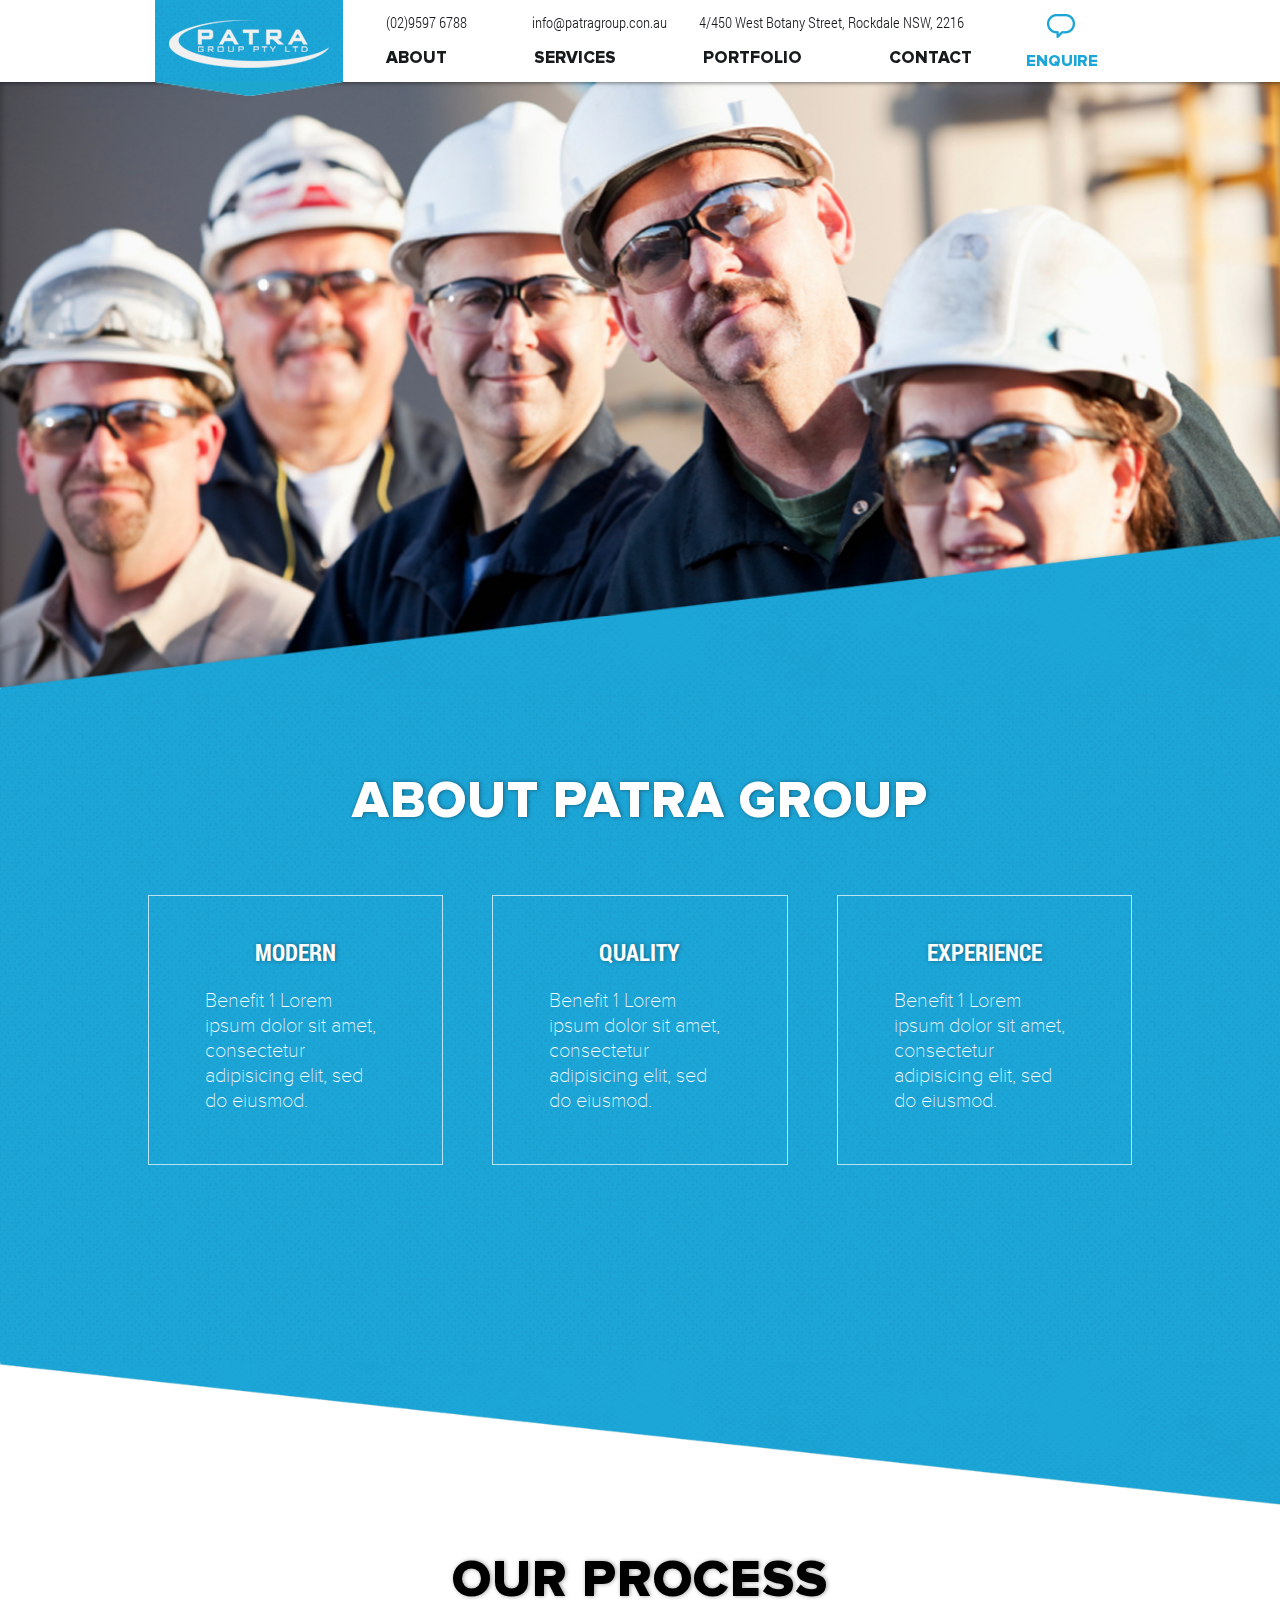
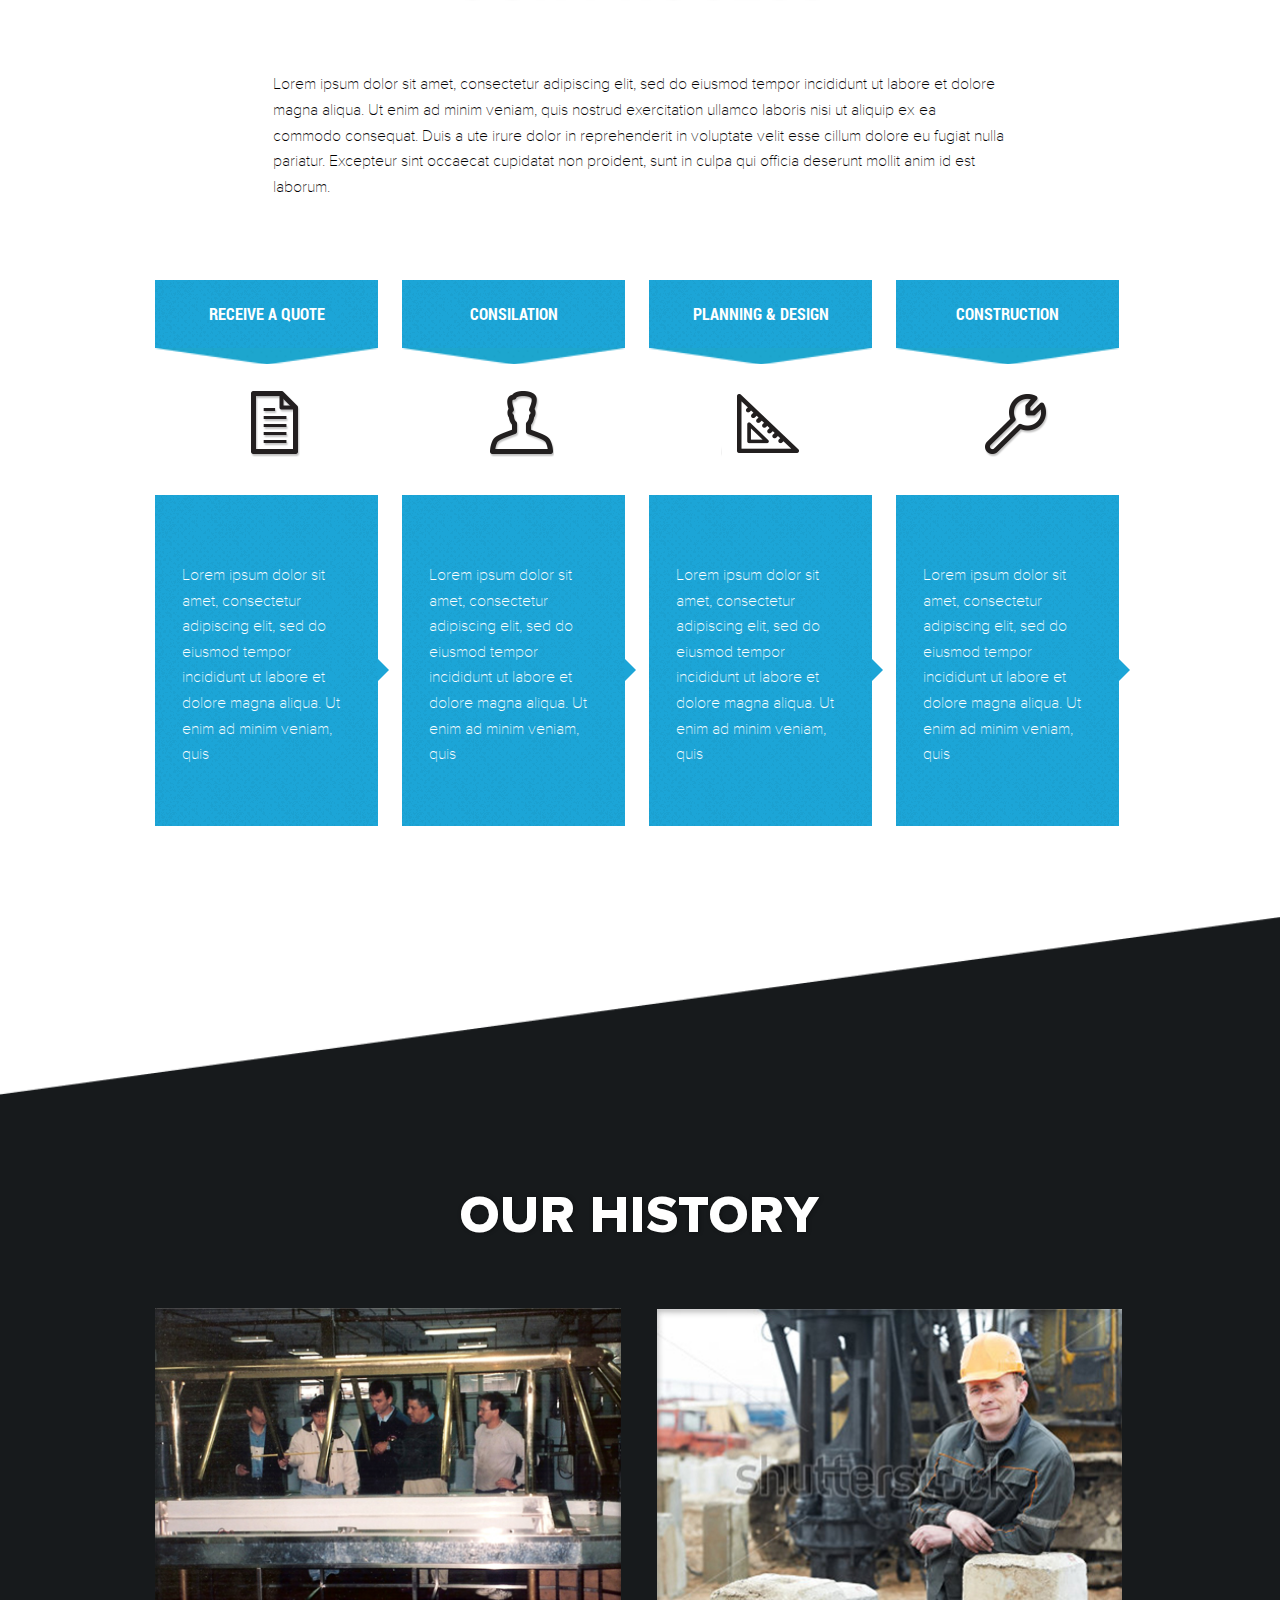
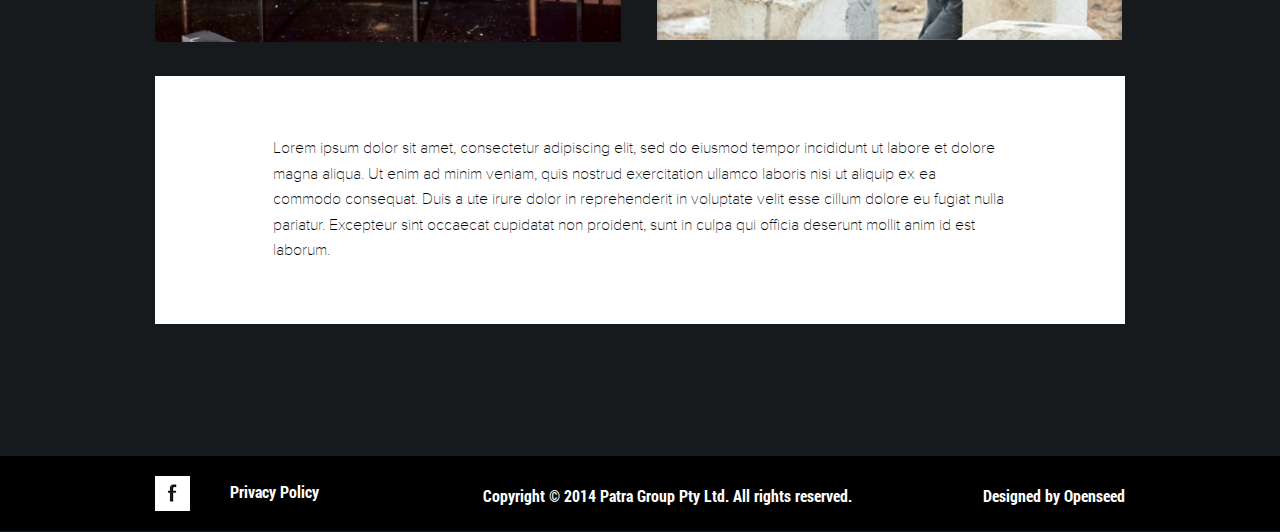
==== commit 066aa175: "fix some style" ====
--- a/html/about-us.html
+++ b/html/about-us.html
@@ -10,6 +10,7 @@
     script(src='js/respond.min.js')
     -->
     <!-- stylesheet-->
+    <link rel="icon" type="image/png" href="images/favicon.ico">
     <link href="scss/bootstrap.min.css" type="text/css" rel="stylesheet">
     <link href="scss/slick.css" type="text/css" rel="stylesheet">
     <link href="scss/style.css" type="text/css" rel="stylesheet">
@@ -43,61 +44,83 @@
           </div>
         </div>
         <form class="box-enquire">
+          <div id="upload-panel">
+            <div class="content-upload-panel"><span class="iconsp-25-delete-black close-panel"></span>
+              <h1 class="title">Upload a files</h1>
+              <div class="form-group">
+                <label><span class="btn btn-black">Choose file</span>
+                  <input type="file" name="fileImage[]">
+                  <input type="text" placeholder="No File Selected" readonly class="form-control show-path-file">
+                </label><span class="iconsp-25-delete-white delete-img-path"></span>
+                <label><span class="btn btn-black">Choose file</span>
+                  <input type="file" name="fileImage[]">
+                  <input type="text" placeholder="No File Selected" readonly class="form-control show-path-file">
+                </label><span class="iconsp-25-delete-white delete-img-path"></span>
+                <label><span class="btn btn-black">Choose file</span>
+                  <input type="file" name="fileImage[]">
+                  <input type="text" placeholder="No File Selected" readonly class="form-control show-path-file">
+                </label><span class="iconsp-25-delete-white delete-img-path"></span>
+                <label><span class="btn btn-black">Choose file</span>
+                  <input type="file" name="fileImage[]">
+                  <input type="text" placeholder="No File Selected" readonly class="form-control show-path-file">
+                </label><span class="iconsp-25-delete-white delete-img-path"></span>
+              </div>
+              <div class="form-group text-center"><a href="javascript:void(0)" class="btn btn-black btn-save">Save</a></div>
+            </div>
+          </div>
           <div class="container">
             <div class="row">
-              <div class="box-left col-md-3">
-                <div class="title">get in touch</div>
-                <p class="content">Lorem ipsum dolor sit amet, consectetur adipisicing elit, sed do eiusmod tempor incididunt ut labore et dolore magna</p>
-              </div>
-              <div class="box-center col-md-5">
-                <div class="form-group row">
-                  <div class="col-md-6">
-                    <input type="text" id="usr" placeholder="Name" class="form-control">
-                  </div>
-                  <div class="col-md-6">
-                    <input type="text" id="usr" placeholder="Phone" class="form-control">
-                  </div>
-                </div>
-                <div class="form-group row">
-                  <div class="col-md-6">
-                    <input type="text" id="usr" placeholder="Email" class="form-control">
-                  </div>
-                  <div class="col-md-6">
-                    <div class="select-style">
-                      <select class="size">
-                        <option>Enquire Type</option>
-                        <option>General Enquiry</option>
-                        <option>Quote</option>
-                        <option>Carrers</option>
-                        <option>Other</option>
-                      </select>
-                    </div>
-                  </div>
-                </div>
-                <div class="form-group">
-                  <input type="text" id="usr" placeholder="Site Address" class="form-control">
-                </div>
-                <div class="form-group">
-                  <input type="text" id="usr" placeholder="Company Name" class="form-control">
-                </div>
-                <div class="form-group">
-                  <textarea type="text" id="usr" placeholder="Enquiry" class="form-control"></textarea>
-                </div>
-              </div>
-              <div class="box-right col-md-3">
-                <button type="button" class="btn btn-cancel">cancel</button>
-                <button data-toggle="modal" data-target="#upload-files" type="button" class="btn-upload btn btn-primary btn-lg">upload files</button>
-                <div id="upload-files" tabindex="-1" role="dialog" aria-labelledby="myModalLabel" aria-hidden="true" class="modal fade">
-                  <div class="modal-dialog">
-                    <div class="modal-content">
-                      <div class="modal-header">
-                        <button type="button" data-dismiss="modal" aria-label="Close" class="close"><span aria-hidden="true">&times;</span></button>
-                        <div class="title">service one</div>
+              <div class="col-md-3">
+                <div class="first-col">
+                  <div class="title">get in touch</div>
+                  <p class="content visible-md visible-lg hidden-*">Lorem ipsum dolor sit amet, consectetur adipisicing elit, sed do eiusmod tempor incididunt ut labore et dolore magna</p>
+                </div>
+              </div>
+              <div class="col-md-6">
+                <div class="second-col">
+                  <div class="form-group row">
+                    <div class="col-md-6">
+                      <input type="text" id="usr" placeholder="Name" class="form-control">
+                    </div>
+                    <div class="col-md-6">
+                      <input type="text" id="usr" placeholder="Phone" class="form-control">
+                    </div>
+                  </div>
+                  <div class="form-group row">
+                    <div class="col-md-6">
+                      <input type="text" id="usr" placeholder="Email" class="form-control">
+                    </div>
+                    <div class="col-md-6">
+                      <div class="select-style">
+                        <select class="size">
+                          <option>Enquire Type</option>
+                          <option>General Enquiry</option>
+                          <option>Quote</option>
+                          <option>Carrers</option>
+                          <option>Other</option>
+                        </select>
                       </div>
                     </div>
                   </div>
-                </div>
-                <button type="button" class="btn btn-submit">submit</button>
+                  <div class="form-group">
+                    <input type="text" id="usr" placeholder="Site Address" class="form-control">
+                  </div>
+                  <div class="form-group">
+                    <input type="text" id="usr" placeholder="Company Name" class="form-control">
+                  </div>
+                  <div class="form-group">
+                    <textarea type="text" id="usr" placeholder="Enquiry" class="form-control"></textarea>
+                  </div>
+                </div>
+              </div>
+              <div class="col-md-3">
+                <div class="last-col">
+                  <button type="button" class="btn btn-cancel">cancel</button>
+                  <button type="button" class="btn-upload btn btn-primary btn-lg">upload files<span class="iconsp-25-check-black check-image"></span></button>
+                  <div class="btn btn-submit">
+                    <input type="submit" value="submit">
+                  </div>
+                </div>
               </div>
             </div>
           </div>
@@ -208,10 +231,10 @@
       </div>
       <div class="footer">
         <div class="container">
-          <ul>
-            <li><i class="iconsp-35-facebook"></i><a href="">Privacy Policy</a></li>
-            <li><span>Copyright © 2014 Patra Group Pty Ltd.</span><span>All rights reserved.</span></li>
-            <li><span>Designed by Openseed</span></li>
+          <ul class="row">
+            <li class="col-md-4"><i class="iconsp-35-facebook"></i><a href="">Privacy Policy</a></li>
+            <li class="col-md-5"><span>Copyright © 2014 Patra Group Pty Ltd. All rights reserved.</span></li>
+            <li class="col-md-3"><span>Designed by Openseed</span></li>
           </ul>
         </div>
       </div>
--- a/html/scss/style.css
+++ b/html/scss/style.css
@@ -2,68 +2,14 @@
 Theme Name: Fari Advice Theme
 Version:0.1
  */
-/* http://meyerweb.com/eric/tools/css/reset/
-   v2.0 | 20110126
-   License: none (public domain)
-*/
-/* line 6, ../../jade/scss/_reset.scss */
-html, body, div, span, applet, object, iframe,
-h1, h2, h3, h4, h5, h6, p, blockquote, pre,
-a, abbr, acronym, address, big, cite, code,
-del, dfn, em, img, ins, kbd, q, s, samp,
-small, strike, strong, sub, sup, tt, var,
-b, u, i, center,
-dl, dt, dd, ol, ul, li,
-fieldset, form, label, legend,
-table, caption, tbody, tfoot, thead, tr, th, td,
-article, aside, canvas, details, embed,
-figure, figcaption, footer, header, hgroup,
-menu, nav, output, ruby, section, summary,
-time, mark, audio, video {
-  margin: 0;
-  padding: 0;
-  border: 0;
-  font-size: 100%;
-  font: inherit;
-  vertical-align: baseline; }
-
-/* HTML5 display-role reset for older browsers */
-/* line 28, ../../jade/scss/_reset.scss */
-article, aside, details, figcaption, figure,
-footer, header, hgroup, menu, nav, section {
-  display: block; }
-
-/* line 33, ../../jade/scss/_reset.scss */
-body {
-  line-height: 1; }
-
-/* line 37, ../../jade/scss/_reset.scss */
-ol, ul {
-  list-style: none; }
-
-/* line 41, ../../jade/scss/_reset.scss */
-blockquote, q {
-  quotes: none; }
-
-/* line 45, ../../jade/scss/_reset.scss */
-blockquote:before, blockquote:after,
-q:before, q:after {
-  content: '';
-  content: none; }
-
-/* line 51, ../../jade/scss/_reset.scss */
-table {
-  border-collapse: collapse;
-  border-spacing: 0; }
-
 /* line 1, ../../jade/scss/_common.scss */
 html {
-  background-color: #ffffff; }
+  background-color: white; }
 
 /* line 4, ../../jade/scss/_common.scss */
 body {
   background-color: #171a1c;
-  color: #ffffff;
+  color: white;
   font-family: "proxima_nova_light";
   font-size: 16px;
   -webkit-text-size-adjust: 100%; }
@@ -73,31 +19,41 @@
   width: 100%;
   height: 100%; }
 
-/* line 18, ../../jade/scss/_common.scss */
+/* line 17, ../../jade/scss/_common.scss */
+ul, ol {
+  list-style: none;
+  padding: 0;
+  margin: 0; }
+
+/* line 22, ../../jade/scss/_common.scss */
 a {
   color: inherit;
   text-decoration: none; }
-  /* line 21, ../../jade/scss/_common.scss */
+  /* line 25, ../../jade/scss/_common.scss */
   a:hover, a:focus {
     color: inherit;
     text-decoration: none;
     outline: none; }
 
-/* line 29, ../../jade/scss/_common.scss */
+/* line 32, ../../jade/scss/_common.scss */
+h1, h2, h3, h4, h5, h6 {
+  margin: 0; }
+
+/* line 35, ../../jade/scss/_common.scss */
 h1 {
   font-size: 52.54px; }
 
-/* line 33, ../../jade/scss/_common.scss */
+/* line 39, ../../jade/scss/_common.scss */
 h3 {
   font-size: 23px;
   line-height: 33px; }
 
-/* line 38, ../../jade/scss/_common.scss */
+/* line 44, ../../jade/scss/_common.scss */
 h4 {
   font-size: 20.32px;
   line-height: 23px; }
 
-/* line 43, ../../jade/scss/_common.scss */
+/* line 49, ../../jade/scss/_common.scss */
 input,
 textarea,
 select {
@@ -111,24 +67,24 @@
   -moz-box-sizing: border-box;
   box-sizing: border-box; }
 
-/* line 57, ../../jade/scss/_common.scss */
+/* line 63, ../../jade/scss/_common.scss */
 button:active, button:focus {
   outline: none; }
 
-/* line 62, ../../jade/scss/_common.scss */
+/* line 68, ../../jade/scss/_common.scss */
 .bg-blue {
   background: url("img/bg-blue.png"); }
 
-/* line 66, ../../jade/scss/_common.scss */
+/* line 72, ../../jade/scss/_common.scss */
 ::-webkit-input-placeholder,
 :-moz-placeholder,
 ::-moz-placeholder,
 :-ms-input-placeholder {
   color: #757575; }
 
-/* line 72, ../../jade/scss/_common.scss */
+/* line 78, ../../jade/scss/_common.scss */
 .other-page {
-  padding: 85px 0 107px; }
+  padding: 82px 0 107px; }
 
 /* Slider */
 /* line 2, ../../jade/scss/_slick.scss */
@@ -243,77 +199,96 @@
   height: 35px;
   width: 35px; }
 
-/* line 13, ../../jade/scss/_icons.scss */
+/* line 12, ../../jade/scss/_icons.scss */
+[class*='-25-'] {
+  height: 25px;
+  width: 25px; }
+
+/* line 16, ../../jade/scss/_icons.scss */
 .iconsp-steel {
   background-position: 0px 0; }
 
-/* line 17, ../../jade/scss/_icons.scss */
+/* line 20, ../../jade/scss/_icons.scss */
 .iconsp-fridge {
   background-position: -80px 0; }
 
-/* line 21, ../../jade/scss/_icons.scss */
+/* line 24, ../../jade/scss/_icons.scss */
 .iconsp-shopfitting {
   background-position: -160px 0; }
 
-/* line 25, ../../jade/scss/_icons.scss */
+/* line 28, ../../jade/scss/_icons.scss */
 .iconsp-catering {
   background-position: -240px 0; }
 
-/* line 29, ../../jade/scss/_icons.scss */
+/* line 32, ../../jade/scss/_icons.scss */
 .iconsp-design {
   background-position: -320px 0; }
 
-/* line 33, ../../jade/scss/_icons.scss */
+/* line 36, ../../jade/scss/_icons.scss */
 .iconsp-receive {
   background-position: -400px 0; }
 
-/* line 37, ../../jade/scss/_icons.scss */
+/* line 40, ../../jade/scss/_icons.scss */
 .iconsp-consulation {
   background-position: -480px 0; }
 
-/* line 41, ../../jade/scss/_icons.scss */
+/* line 44, ../../jade/scss/_icons.scss */
 .iconsp-planning {
   background-position: -560px 0; }
 
-/* line 45, ../../jade/scss/_icons.scss */
+/* line 48, ../../jade/scss/_icons.scss */
 .iconsp-construction {
   background-position: -640px 0; }
 
-/* line 49, ../../jade/scss/_icons.scss */
+/* line 52, ../../jade/scss/_icons.scss */
 .iconsp-35-enquire {
   background-position: 0 -80px; }
 
-/* line 53, ../../jade/scss/_icons.scss */
+/* line 56, ../../jade/scss/_icons.scss */
 .iconsp-35-facebook {
   background-position: -35px -80px; }
 
-/* line 57, ../../jade/scss/_icons.scss */
+/* line 60, ../../jade/scss/_icons.scss */
 .iconsp-35-quoteopen {
   background-position: -70px -80px; }
 
-/* line 61, ../../jade/scss/_icons.scss */
+/* line 64, ../../jade/scss/_icons.scss */
 .iconsp-35-quoteclose {
   background-position: -105px -80px; }
 
-/* line 65, ../../jade/scss/_icons.scss */
+/* line 68, ../../jade/scss/_icons.scss */
 .iconsp-35-enquire-mobile {
   background-position: -140px -80px; }
 
-/* line 69, ../../jade/scss/_icons.scss */
+/* line 72, ../../jade/scss/_icons.scss */
 .iconsp-35-email {
   background-position: -175px -80px; }
 
-/* line 73, ../../jade/scss/_icons.scss */
+/* line 76, ../../jade/scss/_icons.scss */
 .iconsp-35-location {
   background-position: -210px -80px; }
 
-/* line 77, ../../jade/scss/_icons.scss */
+/* line 80, ../../jade/scss/_icons.scss */
 .iconsp-35-phone-black {
-  background-position: -245px -80px; }
-
-/* line 81, ../../jade/scss/_icons.scss */
+  background-position: -240px -80px; }
+
+/* line 84, ../../jade/scss/_icons.scss */
 .iconsp-35-phone-white {
   background-position: -280px -80px; }
+
+/* line 88, ../../jade/scss/_icons.scss */
+.iconsp-25-delete-black {
+  background-position: -315px -82px;
+  cursor: pointer; }
+
+/* line 92, ../../jade/scss/_icons.scss */
+.iconsp-25-delete-white {
+  background-position: -346px -84px;
+  cursor: pointer; }
+
+/* line 96, ../../jade/scss/_icons.scss */
+.iconsp-25-check-black {
+  background-position: -377px -83px; }
 
 @font-face {
   font-family: "proxima_nova_bold";
@@ -435,7 +410,7 @@
 /* line 99, ../../jade/scss/_bxslider.scss */
 .bx-wrapper .bx-pager.bx-default-pager a:hover,
 .bx-wrapper .bx-pager.bx-default-pager a.active {
-  background: #ffffff; }
+  background: white; }
 
 /* DIRECTION CONTROLS (NEXT / PREV) */
 /* line 106, ../../jade/scss/_bxslider.scss */
@@ -519,7 +494,7 @@
   position: absolute;
   bottom: 0;
   left: 0;
-  background: #666 \9;
+  background: #666666 \9;
   background: rgba(80, 80, 80, 0.75);
   width: 100%; }
 
@@ -738,28 +713,125 @@
   padding: 54px 0 0 0;
   z-index: 10; }
   /* line 25, ../../jade/scss/_layout.scss */
+  .box-enquire #upload-panel {
+    position: absolute;
+    top: 0;
+    width: 100%;
+    z-index: 10;
+    display: none; }
+    /* line 31, ../../jade/scss/_layout.scss */
+    .box-enquire #upload-panel .content-upload-panel {
+      width: 440px;
+      margin: 0 auto;
+      background: #1CA5D7;
+      position: relative;
+      padding-bottom: 10px; }
+      /* line 37, ../../jade/scss/_layout.scss */
+      .box-enquire #upload-panel .content-upload-panel .iconsp-25-delete-black {
+        margin: 10px 0 0 10px; }
+      /* line 41, ../../jade/scss/_layout.scss */
+      .box-enquire #upload-panel .content-upload-panel:after {
+        content: '';
+        display: inline-block;
+        width: 100%;
+        border-top: 45px solid #1CA5D7;
+        border-right: 437px solid transparent;
+        position: absolute;
+        left: 0;
+        bottom: -45px; }
+      /* line 51, ../../jade/scss/_layout.scss */
+      .box-enquire #upload-panel .content-upload-panel .title {
+        color: #fff;
+        padding: 15px 0 25px; }
+      /* line 55, ../../jade/scss/_layout.scss */
+      .box-enquire #upload-panel .content-upload-panel .form-control {
+        display: inline-block;
+        width: 200px; }
+      /* line 59, ../../jade/scss/_layout.scss */
+      .box-enquire #upload-panel .content-upload-panel .form-group {
+        padding: 0px 30px 0 57px; }
+        /* line 61, ../../jade/scss/_layout.scss */
+        .box-enquire #upload-panel .content-upload-panel .form-group label {
+          margin-bottom: 22px; }
+          /* line 63, ../../jade/scss/_layout.scss */
+          .box-enquire #upload-panel .content-upload-panel .form-group label * {
+            vertical-align: middle; }
+        /* line 67, ../../jade/scss/_layout.scss */
+        .box-enquire #upload-panel .content-upload-panel .form-group input[type='file'] {
+          display: none; }
+        /* line 70, ../../jade/scss/_layout.scss */
+        .box-enquire #upload-panel .content-upload-panel .form-group .btn-black {
+          margin: 0 15px 0 0;
+          background: #000;
+          color: #fff;
+          padding: 5px 13px;
+          width: auto;
+          display: inline-block;
+          height: auto;
+          font-size: 14px;
+          border: 0; }
+        /* line 81, ../../jade/scss/_layout.scss */
+        .box-enquire #upload-panel .content-upload-panel .form-group .btn-save {
+          font-size: 18px;
+          width: 118px;
+          position: relative;
+          padding-bottom: 0px; }
+          /* line 86, ../../jade/scss/_layout.scss */
+          .box-enquire #upload-panel .content-upload-panel .form-group .btn-save:after {
+            position: absolute;
+            content: '';
+            display: inline-block;
+            width: 100%;
+            border-top: 7px solid #000;
+            border-left: 58px solid transparent;
+            border-right: 58px solid transparent;
+            bottom: -7px;
+            left: 0; }
+        /* line 99, ../../jade/scss/_layout.scss */
+        .box-enquire #upload-panel .content-upload-panel .form-group .iconsp-25-delete-white {
+          margin-left: 2px;
+          vertical-align: middle; }
+  /* line 106, ../../jade/scss/_layout.scss */
+  .box-enquire .second-col {
+    padding: 0 50px 0 30px; }
+  /* line 109, ../../jade/scss/_layout.scss */
+  .box-enquire .last-col {
+    position: relative; }
+    /* line 111, ../../jade/scss/_layout.scss */
+    .box-enquire .last-col .btn-submit input {
+      background: none;
+      color: white;
+      font-family: "roboto_condensed_bold";
+      font-size: 18px;
+      letter-spacing: 1px;
+      text-transform: uppercase;
+      margin: 0;
+      box-shadow: none;
+      border: 0; }
+  /* line 123, ../../jade/scss/_layout.scss */
   .box-enquire .bg-contac-form {
     position: absolute;
     width: 100%; }
-  /* line 29, ../../jade/scss/_layout.scss */
+  /* line 127, ../../jade/scss/_layout.scss */
   .box-enquire .title {
     font-size: 32.52px;
     font-family: "proxima_nova_extrabold";
     text-transform: uppercase;
     letter-spacing: 1px;
     word-spacing: 1px;
-    color: #1ca5d7; }
-  /* line 37, ../../jade/scss/_layout.scss */
+    color: #1ca5d7;
+    white-space: nowrap; }
+  /* line 136, ../../jade/scss/_layout.scss */
   .box-enquire .content {
     color: #000;
     font-size: 20px;
     line-height: 30.49px;
     margin-top: 20px;
     font-family: "roboto_condensed_regular"; }
-  /* line 44, ../../jade/scss/_layout.scss */
+  /* line 143, ../../jade/scss/_layout.scss */
   .box-enquire .btn {
     border-radius: 0;
-    background: #ffffff;
+    background: white;
     width: 150px;
     display: block;
     margin-bottom: 18px;
@@ -771,19 +843,22 @@
     text-transform: uppercase;
     color: #343434;
     font-family: "roboto_condensed_regular";
-    font-size: 16px; }
-    /* line 59, ../../jade/scss/_layout.scss */
+    font-size: 16px;
+    position: relative; }
+    /* line 159, ../../jade/scss/_layout.scss */
     .box-enquire .btn:focus {
       outline: none; }
-    /* line 62, ../../jade/scss/_layout.scss */
+    /* line 162, ../../jade/scss/_layout.scss */
+    .box-enquire .btn .iconsp-25-check-black {
+      position: absolute;
+      right: -40px;
+      top: 6px;
+      display: none; }
+    /* line 168, ../../jade/scss/_layout.scss */
     .box-enquire .btn.btn-submit {
       background: #1ca5d7;
-      color: #ffffff;
-      font-family: "roboto_condensed_bold";
-      font-size: 18px;
-      letter-spacing: 1px;
       position: relative; }
-      /* line 69, ../../jade/scss/_layout.scss */
+      /* line 172, ../../jade/scss/_layout.scss */
       .box-enquire .btn.btn-submit:after {
         position: absolute;
         content: "";
@@ -793,23 +868,16 @@
         border-top: 12px solid #1ca5d7;
         left: 0;
         bottom: -12px; }
-  /* line 81, ../../jade/scss/_layout.scss */
-  .box-enquire .box-left {
-    width: 26%; }
-  /* line 84, ../../jade/scss/_layout.scss */
-  .box-enquire .box-center {
-    margin: 0 2%;
-    width: 44%; }
-  /* line 88, ../../jade/scss/_layout.scss */
+  /* line 185, ../../jade/scss/_layout.scss */
   .box-enquire .form-control {
     border-radius: 0;
     padding: 5px 20px;
     font-size: 16px;
     font-family: "proxima_nova_regular";
     color: #343434; }
-  /* line 95, ../../jade/scss/_layout.scss */
+  /* line 192, ../../jade/scss/_layout.scss */
   .box-enquire .select-style {
-    background: url(img/btn-dropdown.png) no-repeat 94% #fff;
+    background: url(img/btn-dropdown.png) no-repeat 94% white;
     display: inline-block;
     overflow: hidden;
     vertical-align: middle;
@@ -817,13 +885,13 @@
     width: 100%;
     border: 1px solid #ccc;
     outline: 0; }
-    /* line 104, ../../jade/scss/_layout.scss */
+    /* line 201, ../../jade/scss/_layout.scss */
     .box-enquire .select-style:focus {
       border-color: #66afe9;
       outline: 0;
       -webkit-box-shadow: inset 0 1px 1px rgba(0, 0, 0, 0.075), 0 0 8px rgba(102, 175, 233, 0.6);
       box-shadow: inset 0 1px 1px rgba(0, 0, 0, 0.075), 0 0 8px rgba(102, 175, 233, 0.6); }
-    /* line 110, ../../jade/scss/_layout.scss */
+    /* line 207, ../../jade/scss/_layout.scss */
     .box-enquire .select-style select {
       height: 100%;
       width: 100%;
@@ -839,54 +907,54 @@
       -webkit-box-shadow: inset 0px 2px 5px -2px #a8a5a8;
       -moz-box-shadow: inset 0px 2px 5px -2px #a8a5a8;
       box-shadow: inset 0px 2px 5px -2px #a8a5a8; }
-  /* line 127, ../../jade/scss/_layout.scss */
+  /* line 224, ../../jade/scss/_layout.scss */
   .box-enquire input {
     height: 30px;
     -webkit-box-shadow: inset 0px 2px 5px -2px #a8a5a8;
     -moz-box-shadow: inset 0px 2px 5px -2px #a8a5a8;
     box-shadow: inset 0px 2px 5px -2px #a8a5a8; }
-  /* line 133, ../../jade/scss/_layout.scss */
+  /* line 230, ../../jade/scss/_layout.scss */
   .box-enquire textarea {
     height: 108px;
     -webkit-box-shadow: inset 0px 2px 5px -2px #a8a5a8;
     -moz-box-shadow: inset 0px 2px 5px -2px #a8a5a8;
     box-shadow: inset 0px 2px 5px -2px #a8a5a8; }
-  /* line 139, ../../jade/scss/_layout.scss */
+  /* line 236, ../../jade/scss/_layout.scss */
   .box-enquire ::-webkit-input-placeholder {
     font-size: 16px;
     font-family: "proxima_nova_regular";
     color: #343434; }
-  /* line 145, ../../jade/scss/_layout.scss */
+  /* line 242, ../../jade/scss/_layout.scss */
   .box-enquire :-moz-placeholder {
     font-size: 16px;
     font-family: "proxima_nova_regular";
     color: #343434; }
-  /* line 151, ../../jade/scss/_layout.scss */
+  /* line 248, ../../jade/scss/_layout.scss */
   .box-enquire ::-moz-placeholder {
     font-size: 16px;
     font-family: "proxima_nova_regular";
     color: #343434; }
-  /* line 157, ../../jade/scss/_layout.scss */
+  /* line 254, ../../jade/scss/_layout.scss */
   .box-enquire :-ms-input-placeholder {
     font-size: 16px;
     font-family: "proxima_nova_regular";
     color: #343434; }
 
-/* line 165, ../../jade/scss/_layout.scss */
+/* line 262, ../../jade/scss/_layout.scss */
 .page .bx-wrapper .bx-pager.bx-default-pager a {
   width: 16px;
   height: 16px;
   -moz-border-radius: 8px;
   -webkit-border-radius: 8px;
   border-radius: 8px; }
-/* line 172, ../../jade/scss/_layout.scss */
+/* line 269, ../../jade/scss/_layout.scss */
 .page #header-mobile {
   display: none; }
-/* line 175, ../../jade/scss/_layout.scss */
+/* line 272, ../../jade/scss/_layout.scss */
 .page .header {
-  background-color: #ffffff;
+  background-color: white;
   color: #171a1c; }
-  /* line 178, ../../jade/scss/_layout.scss */
+  /* line 275, ../../jade/scss/_layout.scss */
   .page .header .logo {
     background-image: url("img/bg-blue.png");
     padding: 20px 14px 14px 14px;
@@ -895,7 +963,7 @@
     vertical-align: middle;
     position: relative;
     z-index: 20; }
-    /* line 186, ../../jade/scss/_layout.scss */
+    /* line 283, ../../jade/scss/_layout.scss */
     .page .header .logo .logo-traingle {
       position: absolute;
       background-image: url("../images/traingle.png");
@@ -906,23 +974,25 @@
       z-index: 9;
       background-size: 100%;
       left: 0; }
-  /* line 198, ../../jade/scss/_layout.scss */
+  /* line 295, ../../jade/scss/_layout.scss */
   .page .header .menu {
-    margin-top: 15px;
+    margin-top: 12px;
     font-family: "proxima_nova_extrabold";
     font-size: 17px;
     text-transform: uppercase;
-    margin-bottom: -2px; }
-    /* line 204, ../../jade/scss/_layout.scss */
-    .page .header .menu li {
+    margin-bottom: 0; }
+    /* line 301, ../../jade/scss/_layout.scss */
+    .page .header .menu > li {
       display: inline-block;
-      padding: 0 38px 20px 38px;
       position: relative;
       cursor: pointer; }
-      /* line 209, ../../jade/scss/_layout.scss */
-      .page .header .menu li a:hover {
+      /* line 305, ../../jade/scss/_layout.scss */
+      .page .header .menu > li a:hover {
         color: #1ca5d7; }
-    /* line 213, ../../jade/scss/_layout.scss */
+      /* line 308, ../../jade/scss/_layout.scss */
+      .page .header .menu > li > a {
+        padding: 0px 45px 13px 38px; }
+    /* line 312, ../../jade/scss/_layout.scss */
     .page .header .menu .sub-menu {
       display: none;
       position: absolute;
@@ -930,100 +1000,90 @@
       font-family: "roboto_condensed_regular";
       font-size: 15.24px;
       z-index: 1000;
-      left: -46px;
-      top: 37px;
+      top: 35px;
       background: #1ca5d7;
-      color: #ffffff;
+      color: white;
       text-align: center; }
-      /* line 225, ../../jade/scss/_layout.scss */
+      /* line 323, ../../jade/scss/_layout.scss */
       .page .header .menu .sub-menu li {
         padding: 18px 0;
         display: block; }
-        /* line 228, ../../jade/scss/_layout.scss */
+        /* line 326, ../../jade/scss/_layout.scss */
         .page .header .menu .sub-menu li:hover {
-          background: #ffffff;
+          background: white;
           -webkit-box-shadow: inset 0px 1px 3px 0px dimgray;
           -moz-box-shadow: inset 0px 1px 3px 0px dimgray;
           box-shadow: inset 0px 1px 3px 0px dimgray; }
-        /* line 234, ../../jade/scss/_layout.scss */
+        /* line 332, ../../jade/scss/_layout.scss */
         .page .header .menu .sub-menu li:hover a {
           color: #171a1c; }
-        /* line 237, ../../jade/scss/_layout.scss */
+        /* line 335, ../../jade/scss/_layout.scss */
         .page .header .menu .sub-menu li:nth-child(1) {
           padding-top: 34px; }
-    /* line 242, ../../jade/scss/_layout.scss */
+    /* line 340, ../../jade/scss/_layout.scss */
     .page .header .menu .service-hover:hover .sub-menu {
       display: block;
       visibility: visible;
       opacity: 1; }
-  /* line 248, ../../jade/scss/_layout.scss */
+  /* line 346, ../../jade/scss/_layout.scss */
   .page .header .navbar {
     display: inline-block;
     width: 70%;
     vertical-align: middle;
-    padding-top: 16px;
     margin: 0; }
-    /* line 254, ../../jade/scss/_layout.scss */
+    /* line 351, ../../jade/scss/_layout.scss */
     .page .header .navbar .info {
       font-family: "roboto_condensed_light";
       font-size: 15px; }
-      /* line 258, ../../jade/scss/_layout.scss */
+      /* line 355, ../../jade/scss/_layout.scss */
       .page .header .navbar .info span:first-child {
         padding-left: 38px; }
-      /* line 261, ../../jade/scss/_layout.scss */
+      /* line 358, ../../jade/scss/_layout.scss */
       .page .header .navbar .info span:nth-child(2) {
-        padding-left: 58px; }
-      /* line 264, ../../jade/scss/_layout.scss */
+        padding-left: 65px; }
+      /* line 361, ../../jade/scss/_layout.scss */
       .page .header .navbar .info span:last-child {
-        padding-left: 22px; }
-  /* line 271, ../../jade/scss/_layout.scss */
+        padding-left: 32px; }
+  /* line 368, ../../jade/scss/_layout.scss */
   .page .header .enquire {
     display: inline-block;
     color: #1ca5d7;
-    vertical-align: top;
+    position: absolute;
+    top: 8px;
     text-align: center; }
-    /* line 276, ../../jade/scss/_layout.scss */
+    /* line 374, ../../jade/scss/_layout.scss */
     .page .header .enquire .btn-enquire {
-      cursor: pointer;
-      margin-top: 11px; }
-      /* line 279, ../../jade/scss/_layout.scss */
+      cursor: pointer; }
+      /* line 376, ../../jade/scss/_layout.scss */
       .page .header .enquire .btn-enquire span {
         display: block;
         text-transform: uppercase;
         font-family: "proxima_nova_extrabold"; }
-/* line 288, ../../jade/scss/_layout.scss */
+/* line 385, ../../jade/scss/_layout.scss */
 .page .footer {
   background-color: black; }
-  /* line 290, ../../jade/scss/_layout.scss */
+  /* line 387, ../../jade/scss/_layout.scss */
   .page .footer i {
-    background-color: #ffffff;
+    background-color: white;
     vertical-align: middle;
     margin-right: 40px; }
-  /* line 295, ../../jade/scss/_layout.scss */
+  /* line 392, ../../jade/scss/_layout.scss */
   .page .footer ul {
     position: relative;
     font-family: "roboto_condensed_bold";
-    font-size: 16.26px; }
-    /* line 299, ../../jade/scss/_layout.scss */
+    font-size: 16.26px;
+    padding: 20px 0; }
+    /* line 397, ../../jade/scss/_layout.scss */
     .page .footer ul li {
-      text-align: center;
-      padding: 24px 0 36px 0;
-      vertical-align: top; }
-      /* line 303, ../../jade/scss/_layout.scss */
-      .page .footer ul li:nth-child(1) {
-        position: absolute;
-        left: 0;
-        top: -9px; }
-      /* line 308, ../../jade/scss/_layout.scss */
-      .page .footer ul li:nth-child(3) {
-        position: absolute;
-        right: 0;
-        top: 0; }
-      /* line 314, ../../jade/scss/_layout.scss */
-      .page .footer ul li:nth-child(2) span:last-child {
-        margin-left: 6px; }
-
-/* line 324, ../../jade/scss/_layout.scss */
+      margin-top: 8px; }
+      /* line 398, ../../jade/scss/_layout.scss */
+      .page .footer ul li:first-child {
+        margin: 0; }
+      /* line 401, ../../jade/scss/_layout.scss */
+      .page .footer ul li:last-child span {
+        float: right; }
+
+/* line 411, ../../jade/scss/_layout.scss */
 h1.title {
   text-transform: uppercase;
   font-family: "proxima_nova_extrabold";
@@ -1032,7 +1092,7 @@
   text-shadow: 1px 0 4px rgba(0, 0, 0, 0.4);
   line-height: 64px; }
 
-/* line 333, ../../jade/scss/_layout.scss */
+/* line 420, ../../jade/scss/_layout.scss */
 .thankyou {
   width: 438px;
   background: #1A9FCF;
@@ -1040,7 +1100,7 @@
   padding: 70px 59px 62px;
   text-align: center;
   position: relative; }
-  /* line 340, ../../jade/scss/_layout.scss */
+  /* line 427, ../../jade/scss/_layout.scss */
   .thankyou:after {
     content: '';
     display: inline-block;
@@ -1051,21 +1111,21 @@
     left: 0;
     bottom: -45px; }
 
-/* line 352, ../../jade/scss/_layout.scss */
+/* line 439, ../../jade/scss/_layout.scss */
 .thankyou h1 {
   text-transform: uppercase;
   font-size: 32px;
   margin-bottom: 42px;
   font-family: "proxima_nova_extrabold"; }
 
-/* line 359, ../../jade/scss/_layout.scss */
+/* line 446, ../../jade/scss/_layout.scss */
 .thankyou p {
   font-size: 17px;
   line-height: 30px;
   margin-bottom: 30px;
   font-family: "proxima_nova_regular"; }
 
-/* line 366, ../../jade/scss/_layout.scss */
+/* line 453, ../../jade/scss/_layout.scss */
 .thankyou span {
   font-family: "roboto_condensed_bold";
   background: #000;
@@ -1075,7 +1135,7 @@
   display: inline-block;
   box-shadow: 1px 0 4px rgba(0, 0, 0, 0.4); }
 
-/* line 376, ../../jade/scss/_layout.scss */
+/* line 463, ../../jade/scss/_layout.scss */
 .thankyou span:after {
   content: '';
   position: absolute;
@@ -1095,7 +1155,7 @@
   padding-bottom: 1px; }
   /* line 3, ../../jade/scss/_home.scss */
   .home-page .header {
-    z-index: 1;
+    box-shadow: 0 1px 4px 0 rgba(0, 0, 0, 0.5);
     position: fixed;
     width: 100%;
     z-index: 20; }
@@ -1356,7 +1416,7 @@
         width: 0px;
         border-top: 12px solid transparent;
         border-bottom: 12px solid transparent;
-        border-left: 10px solid #ffffff;
+        border-left: 10px solid white;
         right: -10px;
         top: 45%;
         z-index: 1; }
@@ -1536,7 +1596,7 @@
 .services-page .services-list-content > .tab-pane.active {
   display: inline-block;
   color: #171a1c;
-  background: #ffffff;
+  background: white;
   padding: 40px 40px 40px 24px;
   width: 100%; }
   /* line 138, ../../jade/scss/_services.scss */
@@ -1547,7 +1607,7 @@
   .services-page .services-list-content > .tab-pane.active ul li a {
     padding: 15px 0px;
     display: inline-block;
-    color: #ffffff;
+    color: white;
     background: #1ca5d7;
     text-transform: uppercase;
     font-size: 17.89px;
@@ -1594,7 +1654,7 @@
         margin: 16px; }
         /* line 193, ../../jade/scss/_services.scss */
         .services-page .services-list-content > .tab-pane.active .tab-content .image-content .carousel-indicators li.active {
-          background: #ffffff; }
+          background: white; }
     /* line 198, ../../jade/scss/_services.scss */
     .services-page .services-list-content > .tab-pane.active .tab-content .image-content .carousel-caption {
       left: 0;
@@ -1603,7 +1663,7 @@
       padding: 14px 0 24px 22px;
       text-align: left;
       font-size: 15.33px;
-      color: #ffffff;
+      color: white;
       font-family: "roboto_condensed_bold";
       background-color: rgba(0, 0, 0, 0.6); }
       /* line 208, ../../jade/scss/_services.scss */
@@ -1645,11 +1705,21 @@
 /* line 1, ../../jade/scss/_portfolio.scss */
 .portfolio-page {
   padding-bottom: 0;
-  margin-bottom: -122px; }
+  margin-bottom: 60px; }
   /* line 4, ../../jade/scss/_portfolio.scss */
+  .portfolio-page ul.portfolio-bxslider img {
+    height: 178px;
+    width: 178px; }
+  /* line 8, ../../jade/scss/_portfolio.scss */
+  .portfolio-page .mobile-version {
+    display: none; }
+  /* line 11, ../../jade/scss/_portfolio.scss */
+  .portfolio-page .bx-viewport {
+    height: 258px !important; }
+  /* line 14, ../../jade/scss/_portfolio.scss */
   .portfolio-page h1.title {
     margin: 48px 0 57px 0; }
-  /* line 7, ../../jade/scss/_portfolio.scss */
+  /* line 17, ../../jade/scss/_portfolio.scss */
   .portfolio-page .image-list li {
     width: 170px;
     height: 170px;
@@ -1658,11 +1728,11 @@
     margin-left: 0;
     background: #000000;
     opacity: 0.8; }
-    /* line 15, ../../jade/scss/_portfolio.scss */
+    /* line 25, ../../jade/scss/_portfolio.scss */
     .portfolio-page .image-list li.active {
       opacity: 1;
       position: relative; }
-      /* line 18, ../../jade/scss/_portfolio.scss */
+      /* line 28, ../../jade/scss/_portfolio.scss */
       .portfolio-page .image-list li.active:before {
         position: absolute;
         content: "";
@@ -1672,109 +1742,150 @@
         border-bottom: 11px solid #ffffff;
         right: 41%;
         bottom: -88px; }
-    /* line 29, ../../jade/scss/_portfolio.scss */
+    /* line 39, ../../jade/scss/_portfolio.scss */
     .portfolio-page .image-list li a {
       padding: 0; }
-    /* line 32, ../../jade/scss/_portfolio.scss */
+    /* line 42, ../../jade/scss/_portfolio.scss */
     .portfolio-page .image-list li:last-child {
       margin-right: 0; }
-  /* line 36, ../../jade/scss/_portfolio.scss */
-  .portfolio-page .tab-content {
-    margin-top: 85px; }
-    /* line 38, ../../jade/scss/_portfolio.scss */
-    .portfolio-page .tab-content .content-pane {
-      margin-bottom: 55px; }
-    /* line 41, ../../jade/scss/_portfolio.scss */
-    .portfolio-page .tab-content .tab-pane.active {
-      background: #ffffff;
-      padding: 37px 52px 42px 0;
-      color: black; }
-      /* line 45, ../../jade/scss/_portfolio.scss */
-      .portfolio-page .tab-content .tab-pane.active .image-content {
-        float: right;
-        width: 480px;
-        margin-left: 82px; }
-      /* line 51, ../../jade/scss/_portfolio.scss */
-      .portfolio-page .tab-content .tab-pane.active .company-info .company-name {
-        background: #1ca5d7;
-        display: inline-block;
-        width: 353px;
-        padding: 34px 0 34px 68px;
-        color: white;
-        position: relative; }
-        /* line 58, ../../jade/scss/_portfolio.scss */
-        .portfolio-page .tab-content .tab-pane.active .company-info .company-name:before {
-          position: absolute;
-          content: "";
-          width: 0px;
-          border-top: 60px solid transparent;
-          border-bottom: 60px solid transparent;
-          border-left: 22px solid #1ca5d7;
-          right: -22px;
-          top: 0px; }
-        /* line 68, ../../jade/scss/_portfolio.scss */
-        .portfolio-page .tab-content .tab-pane.active .company-info .company-name h3 {
-          font-size: 23.56px;
-          text-transform: uppercase;
-          font-family: "proxima_nova_bold"; }
-        /* line 73, ../../jade/scss/_portfolio.scss */
-        .portfolio-page .tab-content .tab-pane.active .company-info .company-name span {
-          font-family: "roboto_condensed_light";
-          font-size: 17.89px; }
-      /* line 78, ../../jade/scss/_portfolio.scss */
-      .portfolio-page .tab-content .tab-pane.active .company-info span.time {
-        display: block;
-        padding-left: 68px;
-        margin-top: 20px; }
-      /* line 83, ../../jade/scss/_portfolio.scss */
-      .portfolio-page .tab-content .tab-pane.active .company-info ul {
-        padding-left: 68px; }
-        /* line 85, ../../jade/scss/_portfolio.scss */
-        .portfolio-page .tab-content .tab-pane.active .company-info ul h3.title {
-          font-family: "proxima_nova_bold";
-          font-size: 17.89px;
-          color: #1ca5d7;
-          text-transform: uppercase;
-          letter-spacing: 1px;
-          margin: 20px 0; }
-        /* line 93, ../../jade/scss/_portfolio.scss */
-        .portfolio-page .tab-content .tab-pane.active .company-info ul li {
-          line-height: 25.56px; }
-  /* line 100, ../../jade/scss/_portfolio.scss */
+  /* line 47, ../../jade/scss/_portfolio.scss */
+  .portfolio-page .tab-content .content-pane {
+    margin-bottom: 55px; }
+  /* line 50, ../../jade/scss/_portfolio.scss */
+  .portfolio-page .tab-content .tab-pane.active {
+    background: white;
+    padding: 37px 52px 42px 0;
+    color: black; }
+  /* line 57, ../../jade/scss/_portfolio.scss */
+  .portfolio-page .image-content {
+    float: right;
+    width: 500px;
+    margin-left: 39px; }
+  /* line 63, ../../jade/scss/_portfolio.scss */
+  .portfolio-page .company-info .company-name {
+    background: #1ca5d7;
+    display: inline-block;
+    width: 370px;
+    padding: 34px 0 29px 68px;
+    color: white;
+    position: relative;
+    box-shadow: 2px 2px 5px 0 rgba(0, 0, 0, 0.18);
+    -moz-box-shadow: 2px 2px 5px 0 rgba(0, 0, 0, 0.18);
+    -ms-box-shadow: 2px 2px 5px 0 rgba(0, 0, 0, 0.18); }
+    /* line 73, ../../jade/scss/_portfolio.scss */
+    .portfolio-page .company-info .company-name:before {
+      position: absolute;
+      content: "";
+      width: 0px;
+      border-top: 60px solid transparent;
+      border-bottom: 60px solid transparent;
+      border-left: 22px solid #1ca5d7;
+      right: -22px;
+      top: 0px; }
+    /* line 83, ../../jade/scss/_portfolio.scss */
+    .portfolio-page .company-info .company-name h3 {
+      font-size: 23.56px;
+      text-transform: uppercase;
+      font-family: "proxima_nova_bold";
+      margin: 0; }
+    /* line 89, ../../jade/scss/_portfolio.scss */
+    .portfolio-page .company-info .company-name span {
+      font-family: "roboto_condensed_light";
+      font-size: 17.89px; }
+  /* line 94, ../../jade/scss/_portfolio.scss */
+  .portfolio-page .company-info .company-detail {
+    padding-left: 68px; }
+    /* line 96, ../../jade/scss/_portfolio.scss */
+    .portfolio-page .company-info .company-detail span.time {
+      display: block;
+      margin-top: 20px;
+      font-family: "roboto_condensed_light";
+      font-size: 17px;
+      letter-spacing: 1px; }
+    /* line 103, ../../jade/scss/_portfolio.scss */
+    .portfolio-page .company-info .company-detail h3 {
+      font-family: "proxima_nova_bold";
+      font-size: 17.89px;
+      color: #1ca5d7;
+      text-transform: uppercase;
+      letter-spacing: 1px;
+      margin: 20px 0 10px; }
+    /* line 111, ../../jade/scss/_portfolio.scss */
+    .portfolio-page .company-info .company-detail ul {
+      padding-left: 20px; }
+      /* line 113, ../../jade/scss/_portfolio.scss */
+      .portfolio-page .company-info .company-detail ul li {
+        font-family: "proxima_nova_light";
+        font-size: 17.89px;
+        line-height: 25.56px;
+        margin-bottom: 10px;
+        list-style: initial; }
+  /* line 124, ../../jade/scss/_portfolio.scss */
   .portfolio-page .carousel-caption {
     width: 100%;
     background-color: rgba(0, 0, 0, 0.6);
     bottom: 0;
     left: 0;
     height: 48px; }
-  /* line 107, ../../jade/scss/_portfolio.scss */
+  /* line 131, ../../jade/scss/_portfolio.scss */
   .portfolio-page .carousel-indicators {
     bottom: 15px;
     left: 90px; }
-    /* line 110, ../../jade/scss/_portfolio.scss */
+    /* line 134, ../../jade/scss/_portfolio.scss */
     .portfolio-page .carousel-indicators li {
       width: 16px;
       height: 16px;
       background-color: #1ca5d7;
       border: none;
       margin: 0 16px; }
-      /* line 116, ../../jade/scss/_portfolio.scss */
+      /* line 140, ../../jade/scss/_portfolio.scss */
       .portfolio-page .carousel-indicators li.active {
-        background: #ffffff; }
-  /* line 121, ../../jade/scss/_portfolio.scss */
+        background: white; }
+  /* line 145, ../../jade/scss/_portfolio.scss */
   .portfolio-page .bx-pager.bx-default-pager {
     top: 184px;
     max-height: 0; }
-  /* line 125, ../../jade/scss/_portfolio.scss */
+  /* line 149, ../../jade/scss/_portfolio.scss */
   .portfolio-page .portfolio-content {
     background: #fff; }
-  /* line 129, ../../jade/scss/_portfolio.scss */
+  /* line 153, ../../jade/scss/_portfolio.scss */
   .portfolio-page ul.portfolio-content-detail-slider {
     width: 370px; }
-  /* line 133, ../../jade/scss/_portfolio.scss */
+  /* line 157, ../../jade/scss/_portfolio.scss */
   .portfolio-page .portfolio-content-detail {
     margin: 40px 50px 50px 0;
     color: #000000; }
+  /* line 163, ../../jade/scss/_portfolio.scss */
+  .portfolio-page .mobile-version .bx-viewport {
+    height: inherit !important; }
+  /* line 166, ../../jade/scss/_portfolio.scss */
+  .portfolio-page .mobile-version .portfolio-bxslider-mobis {
+    width: 303px;
+    margin: 0 auto; }
+    /* line 170, ../../jade/scss/_portfolio.scss */
+    .portfolio-page .mobile-version .portfolio-bxslider-mobis ul a {
+      width: 135px;
+      display: inline-block;
+      margin: 0 7px 12px; }
+  /* line 178, ../../jade/scss/_portfolio.scss */
+  .portfolio-page .mobile-version .content-pane {
+    padding-top: 50px; }
+  /* line 181, ../../jade/scss/_portfolio.scss */
+  .portfolio-page .mobile-version .company-info {
+    color: #000; }
+    /* line 183, ../../jade/scss/_portfolio.scss */
+    .portfolio-page .mobile-version .company-info .company-detail {
+      padding: 17px 40px 25px 17px; }
+    /* line 186, ../../jade/scss/_portfolio.scss */
+    .portfolio-page .mobile-version .company-info .company-name {
+      width: 85%;
+      display: block;
+      padding-left: 17px; }
+  /* line 192, ../../jade/scss/_portfolio.scss */
+  .portfolio-page .mobile-version .image-content {
+    float: none;
+    width: 100%;
+    margin-left: 0; }
 
 /* line 1, ../../jade/scss/_contact.scss */
 .map-contact a {
@@ -1834,62 +1945,63 @@
 
 /* line 1, ../../jade/scss/_about-us.scss */
 .about-page {
-  background: #ffffff; }
-  /* line 3, ../../jade/scss/_about-us.scss */
+  background: white;
+  padding-bottom: 0; }
+  /* line 4, ../../jade/scss/_about-us.scss */
   .about-page .background-image {
     position: relative;
     z-index: 1; }
-  /* line 7, ../../jade/scss/_about-us.scss */
+  /* line 8, ../../jade/scss/_about-us.scss */
   .about-page .why-choose {
     margin-top: 0;
     padding-bottom: 197px; }
-    /* line 11, ../../jade/scss/_about-us.scss */
+    /* line 12, ../../jade/scss/_about-us.scss */
     .about-page .why-choose li p {
       text-align: left; }
-    /* line 15, ../../jade/scss/_about-us.scss */
+    /* line 16, ../../jade/scss/_about-us.scss */
     .about-page .why-choose .background-before {
       transform: rotateY(180deg); }
-    /* line 18, ../../jade/scss/_about-us.scss */
+    /* line 19, ../../jade/scss/_about-us.scss */
     .about-page .why-choose .background-after {
       transform: rotateY(180deg); }
-    /* line 21, ../../jade/scss/_about-us.scss */
+    /* line 22, ../../jade/scss/_about-us.scss */
     .about-page .why-choose h1.title {
-      margin: 80px 0 62px 0; }
-  /* line 25, ../../jade/scss/_about-us.scss */
+      margin: 80px 0 62px 0;
+      padding: 0; }
+  /* line 27, ../../jade/scss/_about-us.scss */
   .about-page .our-process {
-    background: #ffffff;
+    background: white;
     margin-top: 143px;
     position: relative; }
-    /* line 30, ../../jade/scss/_about-us.scss */
+    /* line 32, ../../jade/scss/_about-us.scss */
     .about-page .our-process .content-post p {
       padding: 60px 118px;
       color: #000000;
       line-height: 25.56px; }
-    /* line 36, ../../jade/scss/_about-us.scss */
+    /* line 38, ../../jade/scss/_about-us.scss */
     .about-page .our-process .background-after {
       z-index: 9;
       position: absolute;
-      bottom: -184px;
       left: 0;
       width: 100%; }
-    /* line 43, ../../jade/scss/_about-us.scss */
+    /* line 44, ../../jade/scss/_about-us.scss */
     .about-page .our-process h1.title {
       color: black;
       margin-top: 43px; }
-    /* line 47, ../../jade/scss/_about-us.scss */
+    /* line 48, ../../jade/scss/_about-us.scss */
     .about-page .our-process .process-list {
       margin: 20px 0 90px 0; }
-      /* line 49, ../../jade/scss/_about-us.scss */
+      /* line 50, ../../jade/scss/_about-us.scss */
       .about-page .our-process .process-list li {
         display: inline-block;
         width: 23%;
         margin-right: 20px;
         text-align: center;
         background-image: url("img/bg-blue.png"); }
-        /* line 55, ../../jade/scss/_about-us.scss */
+        /* line 56, ../../jade/scss/_about-us.scss */
         .about-page .our-process .process-list li:last-child {
           margin-right: 0; }
-        /* line 58, ../../jade/scss/_about-us.scss */
+        /* line 59, ../../jade/scss/_about-us.scss */
         .about-page .our-process .process-list li .sub-title {
           text-align: center;
           text-transform: uppercase;
@@ -1898,17 +2010,17 @@
           display: table;
           width: 100%;
           position: relative; }
-          /* line 66, ../../jade/scss/_about-us.scss */
+          /* line 67, ../../jade/scss/_about-us.scss */
           .about-page .our-process .process-list li .sub-title span {
             display: table-cell;
             vertical-align: middle; }
-        /* line 71, ../../jade/scss/_about-us.scss */
+        /* line 72, ../../jade/scss/_about-us.scss */
         .about-page .our-process .process-list li p {
           padding: 35px 0 25px 0;
           text-align: center;
-          background-color: #ffffff;
+          background-color: white;
           display: block; }
-        /* line 77, ../../jade/scss/_about-us.scss */
+        /* line 78, ../../jade/scss/_about-us.scss */
         .about-page .our-process .process-list li .traingle {
           position: absolute;
           background-image: url("../images/traingle.png");
@@ -1919,13 +2031,13 @@
           z-index: 9;
           background-size: 100%;
           left: 0; }
-        /* line 88, ../../jade/scss/_about-us.scss */
+        /* line 89, ../../jade/scss/_about-us.scss */
         .about-page .our-process .process-list li .content {
           padding: 58px 27px;
           line-height: 25.56px;
           text-align: initial;
           position: relative; }
-          /* line 93, ../../jade/scss/_about-us.scss */
+          /* line 94, ../../jade/scss/_about-us.scss */
           .about-page .our-process .process-list li .content:before {
             position: absolute;
             content: "";
@@ -1934,34 +2046,34 @@
             border-bottom: 11px solid transparent;
             border-left: 11px solid #1ca5d7;
             right: -11px;
-            top: 50%; }
-  /* line 107, ../../jade/scss/_about-us.scss */
+            top: 48%; }
+  /* line 108, ../../jade/scss/_about-us.scss */
   .about-page .our-history {
     background: #171a1c;
     position: relative;
     padding: 268px 0 0 0; }
-    /* line 111, ../../jade/scss/_about-us.scss */
+    /* line 112, ../../jade/scss/_about-us.scss */
     .about-page .our-history .background-after {
       position: absolute;
       top: 0;
       left: 0;
       width: 100%;
       height: 143px; }
-    /* line 118, ../../jade/scss/_about-us.scss */
+    /* line 119, ../../jade/scss/_about-us.scss */
     .about-page .our-history h1.title {
       margin-bottom: 60px; }
-    /* line 122, ../../jade/scss/_about-us.scss */
+    /* line 123, ../../jade/scss/_about-us.scss */
     .about-page .our-history .image-history li {
       margin-right: 32px;
       width: 48%;
       display: inline-block; }
-      /* line 126, ../../jade/scss/_about-us.scss */
+      /* line 127, ../../jade/scss/_about-us.scss */
       .about-page .our-history .image-history li:last-child {
         margin-right: 0; }
-    /* line 131, ../../jade/scss/_about-us.scss */
+    /* line 132, ../../jade/scss/_about-us.scss */
     .about-page .our-history p {
       padding: 60px 118px;
-      background: #ffffff;
+      background: white;
       color: #000000;
       margin: 34px 0 132px 0;
       line-height: 25.56px; }
@@ -1976,195 +2088,224 @@
     width: 100%; } }
 @media only screen and (max-width: 1199px) and (min-width: 0px) {
   /* line 11, ../../jade/scss/_responsive.scss */
+  .box-enquire {
+    top: 54px;
+    padding: 45px 0 0 0; }
+    /* line 14, ../../jade/scss/_responsive.scss */
+    .box-enquire .title {
+      text-align: center;
+      margin-bottom: 34px; }
+    /* line 18, ../../jade/scss/_responsive.scss */
+    .box-enquire .form-group {
+      margin-bottom: 0; }
+    /* line 21, ../../jade/scss/_responsive.scss */
+    .box-enquire .select-style,
+    .box-enquire .form-control {
+      margin-bottom: 20px; }
+    /* line 25, ../../jade/scss/_responsive.scss */
+    .box-enquire .second-col {
+      padding: 0; }
+    /* line 28, ../../jade/scss/_responsive.scss */
+    .box-enquire .last-col {
+      left: 0; }
+      /* line 30, ../../jade/scss/_responsive.scss */
+      .box-enquire .last-col * {
+        margin: 30px auto; }
+
+  /* line 36, ../../jade/scss/_responsive.scss */
+  .thankyou {
+    width: 100%;
+    height: 100%;
+    padding-left: 30px;
+    padding-right: 30px; }
+    /* line 41, ../../jade/scss/_responsive.scss */
+    .thankyou:after {
+      display: none; }
+
+  /* line 45, ../../jade/scss/_responsive.scss */
   ul.services-list {
     width: 300px;
     margin: 0 auto; }
 
-  /* line 15, ../../jade/scss/_responsive.scss */
+  /* line 49, ../../jade/scss/_responsive.scss */
   .slicknav_menu {
     display: block;
     position: relative;
     z-index: 1;
     vertical-align: top;
-    background-color: #ffffff;
+    background-color: white;
     padding: 5px 0; }
-    /* line 22, ../../jade/scss/_responsive.scss */
+    /* line 56, ../../jade/scss/_responsive.scss */
     .slicknav_menu .slicknav_icon {
       margin: 0; }
-    /* line 25, ../../jade/scss/_responsive.scss */
+    /* line 59, ../../jade/scss/_responsive.scss */
     .slicknav_menu .slicknav_btn {
-      background-color: #ffffff;
+      background-color: white;
       float: left;
       margin: 0;
       padding-left: 25px; }
-      /* line 30, ../../jade/scss/_responsive.scss */
+      /* line 64, ../../jade/scss/_responsive.scss */
       .slicknav_menu .slicknav_btn .slicknav_menutxt {
         display: none; }
-      /* line 33, ../../jade/scss/_responsive.scss */
+      /* line 67, ../../jade/scss/_responsive.scss */
       .slicknav_menu .slicknav_btn .slicknav_icon-bar {
         background-color: #171a1c;
         width: 26px;
         height: 4px;
         margin-bottom: 6px;
         border-radius: 0px; }
-    /* line 42, ../../jade/scss/_responsive.scss */
+    /* line 76, ../../jade/scss/_responsive.scss */
     .slicknav_menu .slicknav_nav li {
       padding: 15px 0px;
       background: #232426;
       border-bottom: 2px solid #191a1b; }
-      /* line 46, ../../jade/scss/_responsive.scss */
+      /* line 80, ../../jade/scss/_responsive.scss */
       .slicknav_menu .slicknav_nav li:last-child {
         padding: 5px 0; }
-        /* line 48, ../../jade/scss/_responsive.scss */
+        /* line 82, ../../jade/scss/_responsive.scss */
         .slicknav_menu .slicknav_nav li:last-child i {
           vertical-align: middle;
           margin: 0 8px 0 -5px; }
-      /* line 53, ../../jade/scss/_responsive.scss */
+      /* line 87, ../../jade/scss/_responsive.scss */
       .slicknav_menu .slicknav_nav li.slicknav_parent {
         padding-bottom: 0; }
-        /* line 55, ../../jade/scss/_responsive.scss */
+        /* line 89, ../../jade/scss/_responsive.scss */
         .slicknav_menu .slicknav_nav li.slicknav_parent ul {
           margin: 0; }
-          /* line 57, ../../jade/scss/_responsive.scss */
+          /* line 91, ../../jade/scss/_responsive.scss */
           .slicknav_menu .slicknav_nav li.slicknav_parent ul li {
             background: #191a1b;
             border-bottom: 1px solid #141515; }
-            /* line 60, ../../jade/scss/_responsive.scss */
+            /* line 94, ../../jade/scss/_responsive.scss */
             .slicknav_menu .slicknav_nav li.slicknav_parent ul li a {
               padding: 0 0 0 50px;
               font-family: "proxima_nova_light"; }
-            /* line 64, ../../jade/scss/_responsive.scss */
+            /* line 98, ../../jade/scss/_responsive.scss */
             .slicknav_menu .slicknav_nav li.slicknav_parent ul li:last-child {
               padding: 15px 0;
               border-bottom: none; }
-        /* line 70, ../../jade/scss/_responsive.scss */
+        /* line 104, ../../jade/scss/_responsive.scss */
         .slicknav_menu .slicknav_nav li.slicknav_parent .slicknav_item {
           padding-bottom: 18px; }
-          /* line 72, ../../jade/scss/_responsive.scss */
+          /* line 106, ../../jade/scss/_responsive.scss */
           .slicknav_menu .slicknav_nav li.slicknav_parent .slicknav_item a {
             padding: 0; }
-    /* line 78, ../../jade/scss/_responsive.scss */
+    /* line 112, ../../jade/scss/_responsive.scss */
     .slicknav_menu .slicknav_nav a {
       padding: 5px 25px;
       margin: 0;
       font-size: 15.33px;
       letter-spacing: 1px; }
-      /* line 83, ../../jade/scss/_responsive.scss */
+      /* line 117, ../../jade/scss/_responsive.scss */
       .slicknav_menu .slicknav_nav a:hover {
         background: none;
-        color: #ffffff; }
-      /* line 87, ../../jade/scss/_responsive.scss */
+        color: white; }
+      /* line 121, ../../jade/scss/_responsive.scss */
       .slicknav_menu .slicknav_nav a .slicknav_arrow {
         display: none; }
 
-  /* line 93, ../../jade/scss/_responsive.scss */
+  /* line 127, ../../jade/scss/_responsive.scss */
   .container {
     width: 100%; }
 
-  /* line 96, ../../jade/scss/_responsive.scss */
+  /* line 130, ../../jade/scss/_responsive.scss */
   #header {
     display: none; }
 
-  /* line 100, ../../jade/scss/_responsive.scss */
+  /* line 134, ../../jade/scss/_responsive.scss */
   .page #header-mobile {
     display: block; }
-    /* line 102, ../../jade/scss/_responsive.scss */
+    /* line 136, ../../jade/scss/_responsive.scss */
     .page #header-mobile .menu {
       display: none; }
-    /* line 105, ../../jade/scss/_responsive.scss */
+    /* line 139, ../../jade/scss/_responsive.scss */
     .page #header-mobile #main-menu {
-      height: 54px; }
-      /* line 107, ../../jade/scss/_responsive.scss */
+      height: 48px;
+      box-shadow: 0 1px 4px 0 rgba(0, 0, 0, 0.5); }
+      /* line 142, ../../jade/scss/_responsive.scss */
       .page #header-mobile #main-menu .logo {
-        width: 111px;
+        width: 122px;
         float: none;
         padding: 11px 8px;
         top: -54px;
         z-index: 1;
         display: block;
         margin: 0 auto; }
-        /* line 115, ../../jade/scss/_responsive.scss */
+        /* line 150, ../../jade/scss/_responsive.scss */
         .page #header-mobile #main-menu .logo:after {
           border-right: 55px solid transparent;
           border-left: 55px solid transparent; }
-      /* line 120, ../../jade/scss/_responsive.scss */
+      /* line 155, ../../jade/scss/_responsive.scss */
       .page #header-mobile #main-menu .contact-mobile {
         position: absolute;
         top: 5px;
         right: 17px;
         z-index: 1; }
-        /* line 125, ../../jade/scss/_responsive.scss */
+        /* line 160, ../../jade/scss/_responsive.scss */
         .page #header-mobile #main-menu .contact-mobile ul {
           display: none; }
-          /* line 127, ../../jade/scss/_responsive.scss */
+          /* line 162, ../../jade/scss/_responsive.scss */
           .page #header-mobile #main-menu .contact-mobile ul li {
             display: inline-block;
             padding: 0 5px; }
-        /* line 132, ../../jade/scss/_responsive.scss */
+        /* line 167, ../../jade/scss/_responsive.scss */
         .page #header-mobile #main-menu .contact-mobile .phone-mobile {
           padding-right: 5px; }
-  /* line 138, ../../jade/scss/_responsive.scss */
+  /* line 173, ../../jade/scss/_responsive.scss */
   .page h1.title {
     font-size: 35.5px;
     line-height: 46px;
     word-spacing: -1px;
     letter-spacing: 0px; }
-  /* line 144, ../../jade/scss/_responsive.scss */
-  .page .footer {
-    padding: 60px 0; }
-    /* line 146, ../../jade/scss/_responsive.scss */
-    .page .footer ul {
-      font-size: 14.06px; }
-      /* line 148, ../../jade/scss/_responsive.scss */
-      .page .footer ul li {
-        position: static !important;
-        width: 100%;
-        margin: 0 auto;
-        padding: 0; }
-        /* line 154, ../../jade/scss/_responsive.scss */
-        .page .footer ul li:nth-child(1) i {
-          display: block;
-          margin: 0 auto; }
-        /* line 158, ../../jade/scss/_responsive.scss */
-        .page .footer ul li:nth-child(1) a {
-          display: block;
-          margin: 38px 0; }
-        /* line 163, ../../jade/scss/_responsive.scss */
-        .page .footer ul li:nth-child(2) {
-          margin-bottom: 38px; }
-          /* line 165, ../../jade/scss/_responsive.scss */
-          .page .footer ul li:nth-child(2) span {
-            display: block;
-            line-height: 22.37px; }
-
-  /* line 176, ../../jade/scss/_responsive.scss */
+  /* line 181, ../../jade/scss/_responsive.scss */
+  .page .footer ul {
+    font-size: 14.06px;
+    text-align: center;
+    padding: 60px 50px 48px; }
+    /* line 185, ../../jade/scss/_responsive.scss */
+    .page .footer ul li {
+      padding: 10px 0; }
+      /* line 187, ../../jade/scss/_responsive.scss */
+      .page .footer ul li span {
+        line-height: 23px; }
+      /* line 191, ../../jade/scss/_responsive.scss */
+      .page .footer ul li:first-child i {
+        margin: 0 0 35px 0; }
+      /* line 196, ../../jade/scss/_responsive.scss */
+      .page .footer ul li:first-child a {
+        display: block; }
+      /* line 200, ../../jade/scss/_responsive.scss */
+      .page .footer ul li:last-child span {
+        float: none; }
+
+  /* line 209, ../../jade/scss/_responsive.scss */
   .home-page .slider .bx-pager {
     top: 85%;
     right: 0;
     text-align: center; }
-  /* line 181, ../../jade/scss/_responsive.scss */
+  /* line 214, ../../jade/scss/_responsive.scss */
   .home-page .slider .bx-wrapper {
     min-height: 500px; }
-    /* line 183, ../../jade/scss/_responsive.scss */
+    /* line 216, ../../jade/scss/_responsive.scss */
     .home-page .slider .bx-wrapper .bx-pager.bx-default-pager a {
       width: 15px;
       height: 15px;
       -moz-border-radius: 10px;
       -webkit-border-radius: 10px;
       border-radius: 10px; }
-    /* line 190, ../../jade/scss/_responsive.scss */
+    /* line 223, ../../jade/scss/_responsive.scss */
     .home-page .slider .bx-wrapper .bx-viewport {
       height: 500px !important; }
-    /* line 194, ../../jade/scss/_responsive.scss */
+    /* line 227, ../../jade/scss/_responsive.scss */
     .home-page .slider .bx-wrapper .main-bxslider li {
       background-repeat: no-repeat;
       background-size: cover;
       min-height: 500px;
       background-position-x: 65%; }
-      /* line 200, ../../jade/scss/_responsive.scss */
+      /* line 233, ../../jade/scss/_responsive.scss */
       .home-page .slider .bx-wrapper .main-bxslider li img {
         display: none; }
-      /* line 203, ../../jade/scss/_responsive.scss */
+      /* line 236, ../../jade/scss/_responsive.scss */
       .home-page .slider .bx-wrapper .main-bxslider li .title {
         bottom: 0;
         top: 334px;
@@ -2172,48 +2313,48 @@
         width: 100%;
         text-align: center;
         background-color: rgba(0, 0, 0, 0.8); }
-        /* line 210, ../../jade/scss/_responsive.scss */
+        /* line 243, ../../jade/scss/_responsive.scss */
         .home-page .slider .bx-wrapper .main-bxslider li .title h3 {
           font-size: 17.89px;
           line-height: 23px;
           letter-spacing: 0px; }
-        /* line 215, ../../jade/scss/_responsive.scss */
+        /* line 248, ../../jade/scss/_responsive.scss */
         .home-page .slider .bx-wrapper .main-bxslider li .title span {
           display: none; }
-        /* line 218, ../../jade/scss/_responsive.scss */
+        /* line 251, ../../jade/scss/_responsive.scss */
         .home-page .slider .bx-wrapper .main-bxslider li .title:after {
           display: none; }
-      /* line 222, ../../jade/scss/_responsive.scss */
+      /* line 255, ../../jade/scss/_responsive.scss */
       .home-page .slider .bx-wrapper .main-bxslider li:first-child {
         background-image: url("../images/slide-4.jpg"); }
-      /* line 225, ../../jade/scss/_responsive.scss */
+      /* line 258, ../../jade/scss/_responsive.scss */
       .home-page .slider .bx-wrapper .main-bxslider li:nth-child(2) {
         background-image: url("../images/slide-1.jpg"); }
-      /* line 228, ../../jade/scss/_responsive.scss */
+      /* line 261, ../../jade/scss/_responsive.scss */
       .home-page .slider .bx-wrapper .main-bxslider li:nth-child(3) {
         background-image: url("../images/slide-2.jpg"); }
-      /* line 231, ../../jade/scss/_responsive.scss */
+      /* line 264, ../../jade/scss/_responsive.scss */
       .home-page .slider .bx-wrapper .main-bxslider li:nth-child(4) {
         background-image: url("../images/slide-3.jpg"); }
-      /* line 234, ../../jade/scss/_responsive.scss */
+      /* line 267, ../../jade/scss/_responsive.scss */
       .home-page .slider .bx-wrapper .main-bxslider li:nth-child(5) {
         background-image: url("../images/slide-4.jpg"); }
-      /* line 237, ../../jade/scss/_responsive.scss */
+      /* line 270, ../../jade/scss/_responsive.scss */
       .home-page .slider .bx-wrapper .main-bxslider li:nth-child(6) {
         background-image: url("../images/slide-1.jpg"); }
-  /* line 244, ../../jade/scss/_responsive.scss */
+  /* line 277, ../../jade/scss/_responsive.scss */
   .home-page .services {
-    padding: 0 26px; }
-    /* line 246, ../../jade/scss/_responsive.scss */
+    padding: 0 15px; }
+    /* line 279, ../../jade/scss/_responsive.scss */
     .home-page .services .services-list {
       margin-top: 30px; }
-      /* line 248, ../../jade/scss/_responsive.scss */
+      /* line 281, ../../jade/scss/_responsive.scss */
       .home-page .services .services-list li {
         background-color: #171a1c;
         width: 100%;
-        margin-bottom: 27px;
+        margin: 0 0 27px 0;
         background-image: none; }
-        /* line 253, ../../jade/scss/_responsive.scss */
+        /* line 286, ../../jade/scss/_responsive.scss */
         .home-page .services .services-list li h4.sub-title {
           width: 175px;
           background-image: url("img/bg-blue.png");
@@ -2221,11 +2362,11 @@
           font-size: 15.78px;
           height: 50px;
           vertical-align: middle; }
-          /* line 260, ../../jade/scss/_responsive.scss */
+          /* line 293, ../../jade/scss/_responsive.scss */
           .home-page .services .services-list li h4.sub-title .traingle {
             height: 15px;
             bottom: -15px; }
-        /* line 265, ../../jade/scss/_responsive.scss */
+        /* line 298, ../../jade/scss/_responsive.scss */
         .home-page .services .services-list li p {
           display: inline-block;
           float: right;
@@ -2234,71 +2375,71 @@
           vertical-align: middle;
           margin-top: -64px;
           text-align: right; }
-          /* line 273, ../../jade/scss/_responsive.scss */
+          /* line 306, ../../jade/scss/_responsive.scss */
           .home-page .services .services-list li p i {
             -moz-transform: scale(0.75);
             transform: scale(0.75); }
-        /* line 278, ../../jade/scss/_responsive.scss */
+        /* line 311, ../../jade/scss/_responsive.scss */
         .home-page .services .services-list li ul {
           display: none; }
-  /* line 284, ../../jade/scss/_responsive.scss */
+  /* line 317, ../../jade/scss/_responsive.scss */
   .home-page .why-choose {
     margin-top: 100px;
     padding: 0 20px; }
-    /* line 287, ../../jade/scss/_responsive.scss */
+    /* line 320, ../../jade/scss/_responsive.scss */
     .home-page .why-choose .background-before {
       top: -76px;
       height: 76px; }
-    /* line 291, ../../jade/scss/_responsive.scss */
+    /* line 324, ../../jade/scss/_responsive.scss */
     .home-page .why-choose .background-after {
       bottom: -45px;
       height: 45px; }
-    /* line 295, ../../jade/scss/_responsive.scss */
+    /* line 328, ../../jade/scss/_responsive.scss */
     .home-page .why-choose h1.title {
       padding: 0;
       margin: 58px 0 58px 0; }
-    /* line 300, ../../jade/scss/_responsive.scss */
+    /* line 333, ../../jade/scss/_responsive.scss */
     .home-page .why-choose ul li {
       padding: 40px 38px;
       width: 100%;
       margin: 30px 0 0 0; }
-      /* line 304, ../../jade/scss/_responsive.scss */
+      /* line 337, ../../jade/scss/_responsive.scss */
       .home-page .why-choose ul li span {
         line-height: 30.67px; }
-      /* line 307, ../../jade/scss/_responsive.scss */
+      /* line 340, ../../jade/scss/_responsive.scss */
       .home-page .why-choose ul li:first-child {
         margin: 0; }
-    /* line 312, ../../jade/scss/_responsive.scss */
+    /* line 345, ../../jade/scss/_responsive.scss */
     .home-page .why-choose a.read-more {
       margin: 52px auto;
       padding: 14px 0px 22px 0;
       border-bottom: none; }
-  /* line 318, ../../jade/scss/_responsive.scss */
+  /* line 351, ../../jade/scss/_responsive.scss */
   .home-page .testimonials {
     margin-bottom: 70px; }
-    /* line 320, ../../jade/scss/_responsive.scss */
+    /* line 353, ../../jade/scss/_responsive.scss */
     .home-page .testimonials h1.title {
       margin: 120px 0 58px 0; }
-    /* line 325, ../../jade/scss/_responsive.scss */
+    /* line 358, ../../jade/scss/_responsive.scss */
     .home-page .testimonials ul li .logo-image {
       display: none; }
-    /* line 328, ../../jade/scss/_responsive.scss */
+    /* line 361, ../../jade/scss/_responsive.scss */
     .home-page .testimonials ul li .content {
       width: 100%;
       padding: 0px 26px 36px 26px; }
-      /* line 331, ../../jade/scss/_responsive.scss */
+      /* line 364, ../../jade/scss/_responsive.scss */
       .home-page .testimonials ul li .content p {
         padding: 0;
         line-height: 25.59px;
         letter-spacing: -0.5px;
         font-size: 17.89px; }
-        /* line 336, ../../jade/scss/_responsive.scss */
+        /* line 369, ../../jade/scss/_responsive.scss */
         .home-page .testimonials ul li .content p:before {
           top: -5px; }
-        /* line 339, ../../jade/scss/_responsive.scss */
+        /* line 372, ../../jade/scss/_responsive.scss */
         .home-page .testimonials ul li .content p:after {
           bottom: 0px; }
-    /* line 346, ../../jade/scss/_responsive.scss */
+    /* line 379, ../../jade/scss/_responsive.scss */
     .home-page .testimonials .bx-wrapper .bx-pager.bx-default-pager a {
       width: 16px;
       height: 16px;
@@ -2306,32 +2447,30 @@
       -moz-border-radius: 8px;
       -webkit-border-radius: 8px;
       border-radius: 8px; }
-    /* line 354, ../../jade/scss/_responsive.scss */
+    /* line 387, ../../jade/scss/_responsive.scss */
     .home-page .testimonials .bx-pager {
       bottom: -20px; }
 
-  /* line 360, ../../jade/scss/_responsive.scss */
+  /* line 393, ../../jade/scss/_responsive.scss */
   .services-page h1.title {
-    margin: 6px 0 48px 0; }
-  /* line 363, ../../jade/scss/_responsive.scss */
+    margin: 50px 0; }
+  /* line 396, ../../jade/scss/_responsive.scss */
   .services-page .desktop-version {
     display: none; }
-  /* line 366, ../../jade/scss/_responsive.scss */
+  /* line 399, ../../jade/scss/_responsive.scss */
   .services-page .mobile-version {
     display: block;
     color: #000000; }
-    /* line 369, ../../jade/scss/_responsive.scss */
-    .services-page .mobile-version ul, .services-page .mobile-version li {
-      list-style: inherit; }
-    /* line 373, ../../jade/scss/_responsive.scss */
+    /* line 403, ../../jade/scss/_responsive.scss */
     .services-page .mobile-version .services-list .panel.panel-default {
       border: none;
-      background: none; }
-    /* line 377, ../../jade/scss/_responsive.scss */
+      background: none;
+      margin-bottom: 11px; }
+    /* line 408, ../../jade/scss/_responsive.scss */
     .services-page .mobile-version .services-list .panel-heading {
       padding: 0;
-      color: #ffffff; }
-      /* line 380, ../../jade/scss/_responsive.scss */
+      color: white; }
+      /* line 411, ../../jade/scss/_responsive.scss */
       .services-page .mobile-version .services-list .panel-heading a {
         border-radius: 0;
         display: table-cell;
@@ -2341,41 +2480,41 @@
         font-family: "roboto_condensed_bold";
         padding: 0 30px;
         vertical-align: middle; }
-        /* line 389, ../../jade/scss/_responsive.scss */
+        /* line 420, ../../jade/scss/_responsive.scss */
         .services-page .mobile-version .services-list .panel-heading a:hover, .services-page .mobile-version .services-list .panel-heading a:active {
           background-image: url(img/bg-gray.png);
           color: #1ca5d7; }
-    /* line 396, ../../jade/scss/_responsive.scss */
+    /* line 427, ../../jade/scss/_responsive.scss */
     .services-page .mobile-version .services-list .panel-body {
       margin: 45px 10px 35px 10px;
       padding: 0; }
-      /* line 399, ../../jade/scss/_responsive.scss */
+      /* line 430, ../../jade/scss/_responsive.scss */
       .services-page .mobile-version .services-list .panel-body .text-content {
         background: #ffffff;
         font-size: 20.44px;
         line-height: 25.26px;
         padding: 58px 22px; }
-        /* line 404, ../../jade/scss/_responsive.scss */
+        /* line 435, ../../jade/scss/_responsive.scss */
         .services-page .mobile-version .services-list .panel-body .text-content ul, .services-page .mobile-version .services-list .panel-body .text-content li {
           list-style: none; }
-        /* line 407, ../../jade/scss/_responsive.scss */
+        /* line 438, ../../jade/scss/_responsive.scss */
         .services-page .mobile-version .services-list .panel-body .text-content li {
           width: auto;
           background: none;
           list-style: inherit;
           margin: 0 0 35px 0; }
-          /* line 412, ../../jade/scss/_responsive.scss */
+          /* line 443, ../../jade/scss/_responsive.scss */
           .services-page .mobile-version .services-list .panel-body .text-content li:last-child {
             margin: 0; }
-      /* line 417, ../../jade/scss/_responsive.scss */
+      /* line 448, ../../jade/scss/_responsive.scss */
       .services-page .mobile-version .services-list .panel-body .nav-stacked {
         text-align: center;
         margin-top: 42px; }
-        /* line 420, ../../jade/scss/_responsive.scss */
+        /* line 451, ../../jade/scss/_responsive.scss */
         .services-page .mobile-version .services-list .panel-body .nav-stacked > li {
           width: 80%;
           margin: 0 0 24px 0; }
-          /* line 424, ../../jade/scss/_responsive.scss */
+          /* line 455, ../../jade/scss/_responsive.scss */
           .services-page .mobile-version .services-list .panel-body .nav-stacked > li button.btn-primary {
             border: none;
             border-radius: 0;
@@ -2384,186 +2523,300 @@
             text-transform: uppercase;
             font-size: 17.89px;
             font-family: "roboto_condensed_bold"; }
-        /* line 435, ../../jade/scss/_responsive.scss */
+        /* line 466, ../../jade/scss/_responsive.scss */
         .services-page .mobile-version .services-list .panel-body .nav-stacked .modal-backdrop.in {
           opacity: 1;
           height: 1200px !important; }
-        /* line 439, ../../jade/scss/_responsive.scss */
+        /* line 470, ../../jade/scss/_responsive.scss */
         .services-page .mobile-version .services-list .panel-body .nav-stacked .modal-content {
           border-radius: 0;
-          border: none; }
-          /* line 442, ../../jade/scss/_responsive.scss */
+          border: none;
+          font-size: 20.44px; }
+          /* line 474, ../../jade/scss/_responsive.scss */
           .services-page .mobile-version .services-list .panel-body .nav-stacked .modal-content .modal-header {
             padding: 15px 0 0 0;
             border: none; }
-          /* line 446, ../../jade/scss/_responsive.scss */
+          /* line 478, ../../jade/scss/_responsive.scss */
           .services-page .mobile-version .services-list .panel-body .nav-stacked .modal-content button.close {
             width: auto;
             float: left;
             background: none;
             opacity: 1;
             font-size: 30px;
-            padding-left: 30px; }
-          /* line 454, ../../jade/scss/_responsive.scss */
+            padding-left: 20px; }
+          /* line 486, ../../jade/scss/_responsive.scss */
           .services-page .mobile-version .services-list .panel-body .nav-stacked .modal-content .title {
             font-family: "roboto_condensed_bold";
             font-size: 23px;
             text-transform: uppercase;
-            color: #ffffff;
+            color: white;
             margin: 30px 0 36px 0;
             color: #1ca5d7;
             letter-spacing: 1px; }
-          /* line 463, ../../jade/scss/_responsive.scss */
+          /* line 495, ../../jade/scss/_responsive.scss */
           .services-page .mobile-version .services-list .panel-body .nav-stacked .modal-content ul {
             padding: 0 30px 40px 30px; }
-            /* line 465, ../../jade/scss/_responsive.scss */
+            /* line 497, ../../jade/scss/_responsive.scss */
             .services-page .mobile-version .services-list .panel-body .nav-stacked .modal-content ul li {
               background: none;
               width: 100%;
               text-align: initial;
               line-height: 30.67px;
               margin-bottom: 24px;
-              margin-right: 0; }
-          /* line 474, ../../jade/scss/_responsive.scss */
+              margin-right: 0;
+              padding-left: 20px;
+              position: relative; }
+              /* line 506, ../../jade/scss/_responsive.scss */
+              .services-page .mobile-version .services-list .panel-body .nav-stacked .modal-content ul li:before {
+                content: '';
+                font-size: 35px;
+                display: inline-block;
+                height: 5px;
+                width: 5px;
+                background: #000;
+                border-radius: 50%;
+                position: absolute;
+                top: 12px;
+                left: 0; }
+          /* line 520, ../../jade/scss/_responsive.scss */
           .services-page .mobile-version .services-list .panel-body .nav-stacked .modal-content .image-content {
             padding: 0; }
-            /* line 476, ../../jade/scss/_responsive.scss */
+            /* line 522, ../../jade/scss/_responsive.scss */
             .services-page .mobile-version .services-list .panel-body .nav-stacked .modal-content .image-content ol li {
               width: 16px;
               height: 16px;
               background: #1ca5d7;
-              margin: 16px; }
-              /* line 481, ../../jade/scss/_responsive.scss */
+              margin: 16px;
+              z-index: 10; }
+              /* line 528, ../../jade/scss/_responsive.scss */
               .services-page .mobile-version .services-list .panel-body .nav-stacked .modal-content .image-content ol li.active {
-                background: #ffffff; }
-            /* line 485, ../../jade/scss/_responsive.scss */
+                background: white; }
+            /* line 533, ../../jade/scss/_responsive.scss */
             .services-page .mobile-version .services-list .panel-body .nav-stacked .modal-content .image-content .carousel-indicators {
               bottom: 2px !important;
-              left: 77%; }
-            /* line 489, ../../jade/scss/_responsive.scss */
+              left: initial;
+              right: 0;
+              width: 100%;
+              text-align: right; }
+            /* line 540, ../../jade/scss/_responsive.scss */
             .services-page .mobile-version .services-list .panel-body .nav-stacked .modal-content .image-content .carousel-caption {
               left: 0;
               width: 100%;
               bottom: 0;
-              padding: 26px 0 17px 10px;
+              padding: 5px;
               text-align: left;
               font-size: 15.33px;
               color: #ffffff;
               font-family: "roboto_condensed_bold";
               background-color: rgba(0, 0, 0, 0.6); }
-              /* line 499, ../../jade/scss/_responsive.scss */
+              /* line 550, ../../jade/scss/_responsive.scss */
               .services-page .mobile-version .services-list .panel-body .nav-stacked .modal-content .image-content .carousel-caption span {
                 display: block;
                 font-family: "roboto_condensed_light";
                 margin-top: 2px; }
-    /* line 509, ../../jade/scss/_responsive.scss */
-    .services-page .mobile-version .services-list .other-page {
-      padding: 54px 0 107px; }
-    /* line 513, ../../jade/scss/_responsive.scss */
-    .services-page .mobile-version .services-list .contact-page .why-choose {
+
+  /* line 564, ../../jade/scss/_responsive.scss */
+  .other-page {
+    padding: 54px 0 107px; }
+
+  /* line 568, ../../jade/scss/_responsive.scss */
+  .contact-page .why-choose {
+    margin-top: 0; }
+    /* line 570, ../../jade/scss/_responsive.scss */
+    .contact-page .why-choose h1.title {
       margin-top: 0; }
-      /* line 515, ../../jade/scss/_responsive.scss */
-      .services-page .mobile-version .services-list .contact-page .why-choose h1.title {
-        margin-top: 0; }
-      /* line 518, ../../jade/scss/_responsive.scss */
-      .services-page .mobile-version .services-list .contact-page .why-choose ul li {
-        padding-bottom: 20px; }
-    /* line 523, ../../jade/scss/_responsive.scss */
-    .services-page .mobile-version .services-list .map-contact {
-      height: 520px; }
-    /* line 526, ../../jade/scss/_responsive.scss */
-    .services-page .mobile-version .services-list .wrapper-contact .why-choose {
-      margin: 0 0 60px 0; }
-      /* line 529, ../../jade/scss/_responsive.scss */
-      .services-page .mobile-version .services-list .wrapper-contact .why-choose ul li span.content {
-        margin-bottom: 2px; }
-      /* line 532, ../../jade/scss/_responsive.scss */
-      .services-page .mobile-version .services-list .wrapper-contact .why-choose ul li span.content-title {
-        margin-bottom: 0; }
-
-  /* line 540, ../../jade/scss/_responsive.scss */
+    /* line 573, ../../jade/scss/_responsive.scss */
+    .contact-page .why-choose ul li {
+      padding-bottom: 20px; }
+
+  /* line 578, ../../jade/scss/_responsive.scss */
+  .map-contact {
+    height: 520px; }
+
+  /* line 581, ../../jade/scss/_responsive.scss */
+  .wrapper-contact .why-choose {
+    margin: 0 0 60px 0; }
+    /* line 584, ../../jade/scss/_responsive.scss */
+    .wrapper-contact .why-choose ul li span.content {
+      margin-bottom: 2px; }
+    /* line 587, ../../jade/scss/_responsive.scss */
+    .wrapper-contact .why-choose ul li span.content-title {
+      margin-bottom: 0; }
+
+  /* line 592, ../../jade/scss/_responsive.scss */
   .about-page {
     padding: 0;
     margin-top: -100px; }
-    /* line 543, ../../jade/scss/_responsive.scss */
+    /* line 595, ../../jade/scss/_responsive.scss */
     .about-page .background-image {
       display: none; }
-    /* line 546, ../../jade/scss/_responsive.scss */
+    /* line 598, ../../jade/scss/_responsive.scss */
     .about-page .background-before {
       display: none; }
-    /* line 549, ../../jade/scss/_responsive.scss */
+    /* line 601, ../../jade/scss/_responsive.scss */
     .about-page .why-choose {
       padding-bottom: 50px; }
-      /* line 551, ../../jade/scss/_responsive.scss */
+      /* line 603, ../../jade/scss/_responsive.scss */
       .about-page .why-choose h1.title {
         margin: 120px 0 54px 0; }
-    /* line 555, ../../jade/scss/_responsive.scss */
+    /* line 608, ../../jade/scss/_responsive.scss */
     .about-page .our-process {
       margin-top: 72px; }
-      /* line 557, ../../jade/scss/_responsive.scss */
+      /* line 610, ../../jade/scss/_responsive.scss */
       .about-page .our-process h1.title {
-        margin-bottom: 46px; }
-      /* line 560, ../../jade/scss/_responsive.scss */
-      .about-page .our-process .content-post {
+        margin: 25px 0 60px; }
+      /* line 613, ../../jade/scss/_responsive.scss */
+      .about-page .our-process .content-post-text {
         display: none; }
-      /* line 563, ../../jade/scss/_responsive.scss */
+      /* line 616, ../../jade/scss/_responsive.scss */
       .about-page .our-process .process-list {
         margin: 20px 0 10px 0; }
-        /* line 565, ../../jade/scss/_responsive.scss */
+        /* line 618, ../../jade/scss/_responsive.scss */
         .about-page .our-process .process-list li {
           width: 300px;
           display: block;
-          margin: 0 auto; }
-          /* line 569, ../../jade/scss/_responsive.scss */
+          margin: 0 auto;
+          cursor: pointer; }
+          /* line 623, ../../jade/scss/_responsive.scss */
           .about-page .our-process .process-list li .sub-title {
             height: 48px; }
-            /* line 571, ../../jade/scss/_responsive.scss */
+            /* line 625, ../../jade/scss/_responsive.scss */
             .about-page .our-process .process-list li .sub-title .traingle {
               height: 22px;
               bottom: -22px; }
-          /* line 576, ../../jade/scss/_responsive.scss */
+          /* line 630, ../../jade/scss/_responsive.scss */
           .about-page .our-process .process-list li i {
             border: 1px solid #000;
             border-radius: 50%;
             width: 100px;
             height: 100px;
             zoom: 0.8; }
-            /* line 582, ../../jade/scss/_responsive.scss */
+            /* line 636, ../../jade/scss/_responsive.scss */
             .about-page .our-process .process-list li i.iconsp-receive {
               background-position: -399px 8px; }
-            /* line 585, ../../jade/scss/_responsive.scss */
+            /* line 639, ../../jade/scss/_responsive.scss */
             .about-page .our-process .process-list li i.iconsp-planning {
               background-position: -556px 6px; }
-            /* line 588, ../../jade/scss/_responsive.scss */
+            /* line 642, ../../jade/scss/_responsive.scss */
             .about-page .our-process .process-list li i.iconsp-construction {
               background-position: -638px 8px; }
-          /* line 592, ../../jade/scss/_responsive.scss */
+          /* line 646, ../../jade/scss/_responsive.scss */
           .about-page .our-process .process-list li .content {
-            display: none; }
-          /* line 595, ../../jade/scss/_responsive.scss */
+            display: none;
+            margin-bottom: 30px; }
+            /* line 649, ../../jade/scss/_responsive.scss */
+            .about-page .our-process .process-list li .content:before {
+              border-right: 11px solid transparent;
+              border-bottom: 11px solid #1ca5d7;
+              border-left: 11px solid transparent;
+              right: 45%;
+              top: -21px;
+              border-top: 0; }
+          /* line 658, ../../jade/scss/_responsive.scss */
           .about-page .our-process .process-list li:last-child {
             margin-right: auto; }
-      /* line 600, ../../jade/scss/_responsive.scss */
+          /* line 661, ../../jade/scss/_responsive.scss */
+          .about-page .our-process .process-list li p {
+            padding: 46px 0 21px 0; }
+      /* line 666, ../../jade/scss/_responsive.scss */
       .about-page .our-process .background-after {
         bottom: -54px;
         height: 54px; }
-    /* line 605, ../../jade/scss/_responsive.scss */
+    /* line 672, ../../jade/scss/_responsive.scss */
     .about-page .our-history {
       padding: 110px 0 0 0; }
-      /* line 607, ../../jade/scss/_responsive.scss */
+      /* line 674, ../../jade/scss/_responsive.scss */
       .about-page .our-history h1.title {
         margin-bottom: 50px; }
-      /* line 610, ../../jade/scss/_responsive.scss */
+      /* line 677, ../../jade/scss/_responsive.scss */
       .about-page .our-history .image-history li {
         margin-right: 0;
         width: 100%;
         display: block; }
-      /* line 615, ../../jade/scss/_responsive.scss */
+      /* line 682, ../../jade/scss/_responsive.scss */
       .about-page .our-history p {
-        padding: 60px 22px; } }
+        padding: 60px 22px;
+        font-size: 22px;
+        margin-bottom: 65px;
+        line-height: 30.67px; }
+
+  /* line 691, ../../jade/scss/_responsive.scss */
+  .portfolio-page .desktop-version {
+    display: none; }
+  /* line 694, ../../jade/scss/_responsive.scss */
+  .portfolio-page .mobile-version {
+    display: block;
+    margin-bottom: 150px; }
+    /* line 697, ../../jade/scss/_responsive.scss */
+    .portfolio-page .mobile-version .bx-pager.bx-default-pager {
+      bottom: -68px;
+      top: inherit; }
+    /* line 701, ../../jade/scss/_responsive.scss */
+    .portfolio-page .mobile-version .image-list {
+      text-align: center; }
+      /* line 703, ../../jade/scss/_responsive.scss */
+      .portfolio-page .mobile-version .image-list li {
+        width: 47%;
+        height: auto;
+        margin: 0 12px 12px 0; }
+        /* line 707, ../../jade/scss/_responsive.scss */
+        .portfolio-page .mobile-version .image-list li:nth-child(3), .portfolio-page .mobile-version .image-list li:nth-child(5) {
+          margin-right: 0; }
+        /* line 711, ../../jade/scss/_responsive.scss */
+        .portfolio-page .mobile-version .image-list li a {
+          margin: 0; }
+        /* line 714, ../../jade/scss/_responsive.scss */
+        .portfolio-page .mobile-version .image-list li:before {
+          display: none; }
+        /* line 717, ../../jade/scss/_responsive.scss */
+        .portfolio-page .mobile-version .image-list li:last-child {
+          float: left; }
+  /* line 723, ../../jade/scss/_responsive.scss */
+  .portfolio-page .modal-content {
+    border-radius: 0;
+    border: none; }
+  /* line 727, ../../jade/scss/_responsive.scss */
+  .portfolio-page .modal-backdrop.fade.in {
+    opacity: 1; }
+  /* line 730, ../../jade/scss/_responsive.scss */
+  .portfolio-page button.close {
+    width: auto;
+    float: left;
+    background: none;
+    opacity: 1;
+    font-size: 30px;
+    padding: 14px;
+    line-height: 15px; }
+  /* line 739, ../../jade/scss/_responsive.scss */
+  .portfolio-page .modal-header {
+    padding: 0; }
+
+  /* line 743, ../../jade/scss/_responsive.scss */
+  .portfolio-page {
+    margin-bottom: 0;
+    padding-bottom: 0; }
+
+  /* line 748, ../../jade/scss/_responsive.scss */
+  .box-enquire .btn .iconsp-25-check-black {
+    top: -23px; }
+  /* line 752, ../../jade/scss/_responsive.scss */
+  .box-enquire #upload-panel .content-upload-panel .form-group label * {
+    margin: 0; } }
 @media screen and (max-width: 400px) {
-  /* line 623, ../../jade/scss/_responsive.scss */
+  /* line 760, ../../jade/scss/_responsive.scss */
   ul.services-list {
-    width: inherit; } }
-
-/*# sourceMappingURL=style.css.map */
+    width: inherit; }
+
+  /* line 765, ../../jade/scss/_responsive.scss */
+  .box-enquire #upload-panel .content-upload-panel {
+    width: 100%; }
+    /* line 767, ../../jade/scss/_responsive.scss */
+    .box-enquire #upload-panel .content-upload-panel .form-group {
+      padding: 0;
+      text-align: center; }
+    /* line 771, ../../jade/scss/_responsive.scss */
+    .box-enquire #upload-panel .content-upload-panel .form-control {
+      width: 150px; }
+    /* line 774, ../../jade/scss/_responsive.scss */
+    .box-enquire #upload-panel .content-upload-panel .iconsp-25-check-black {
+      top: -23px; } }
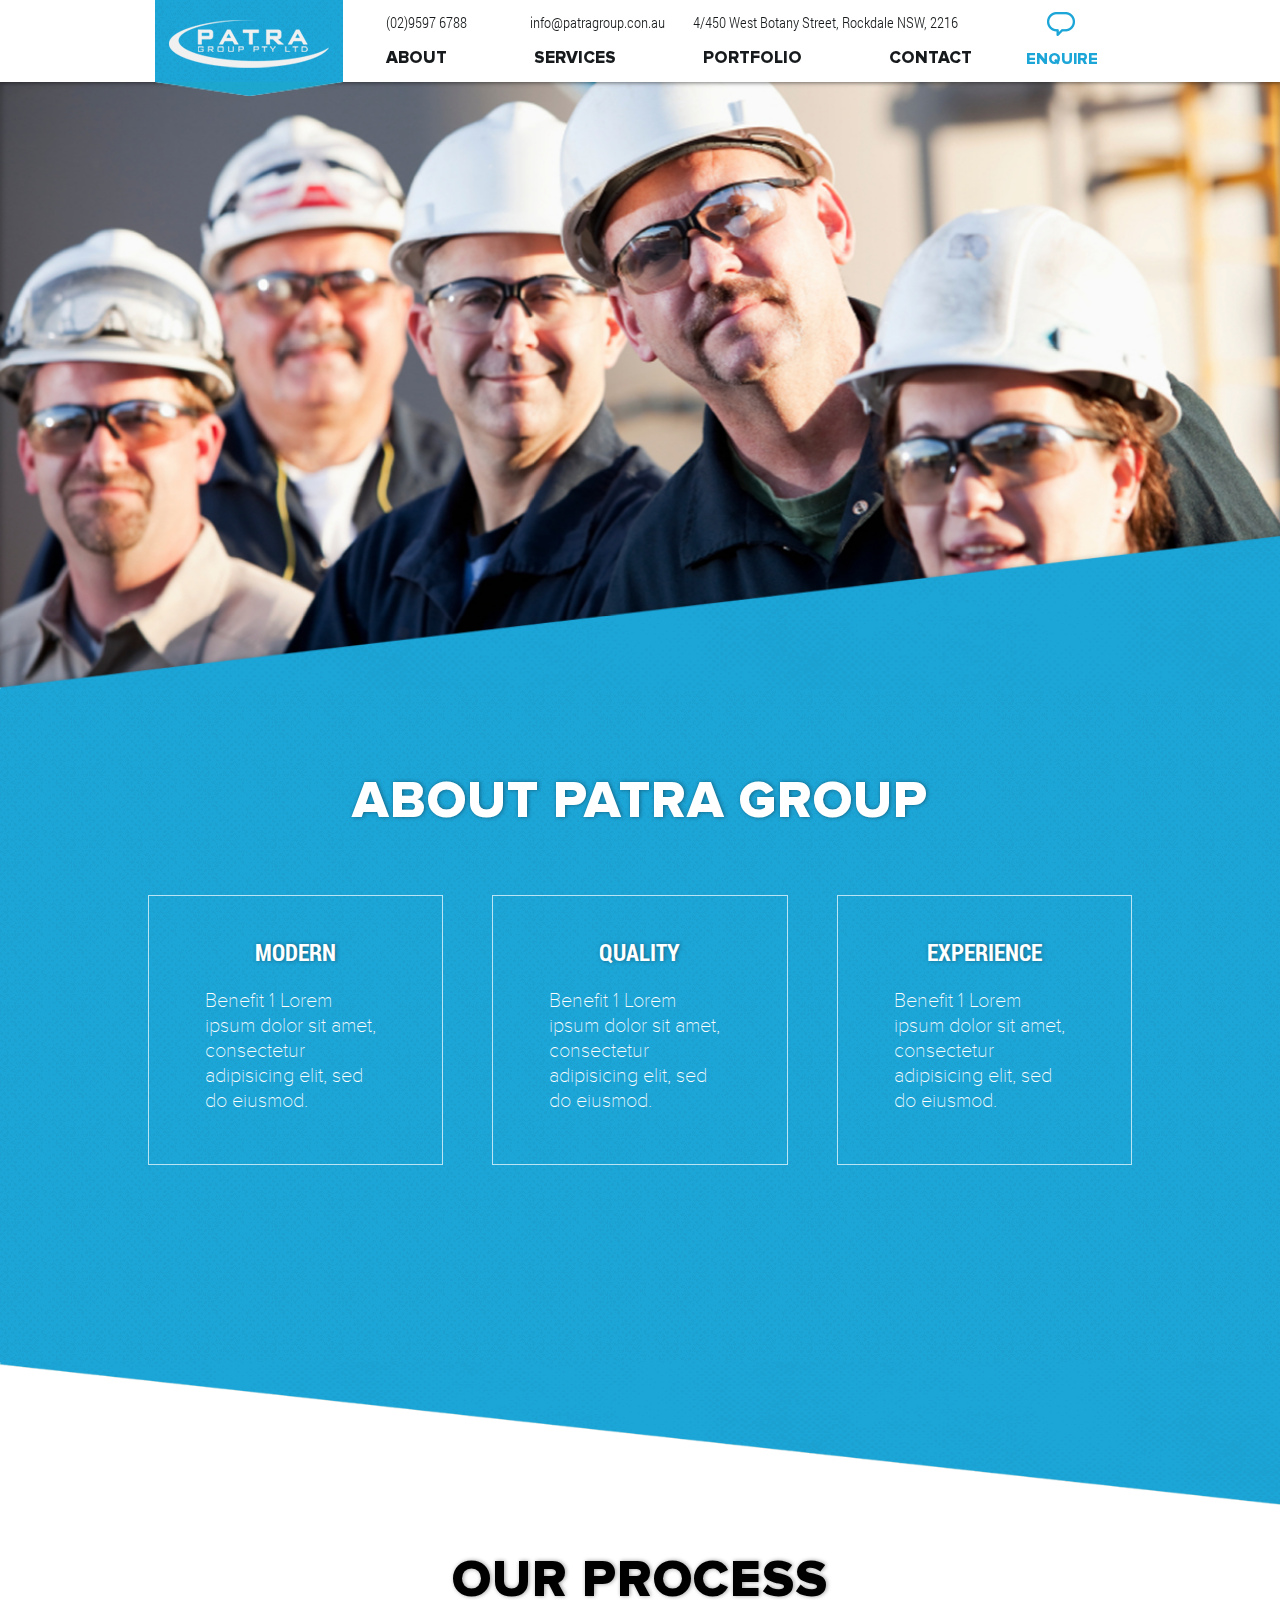
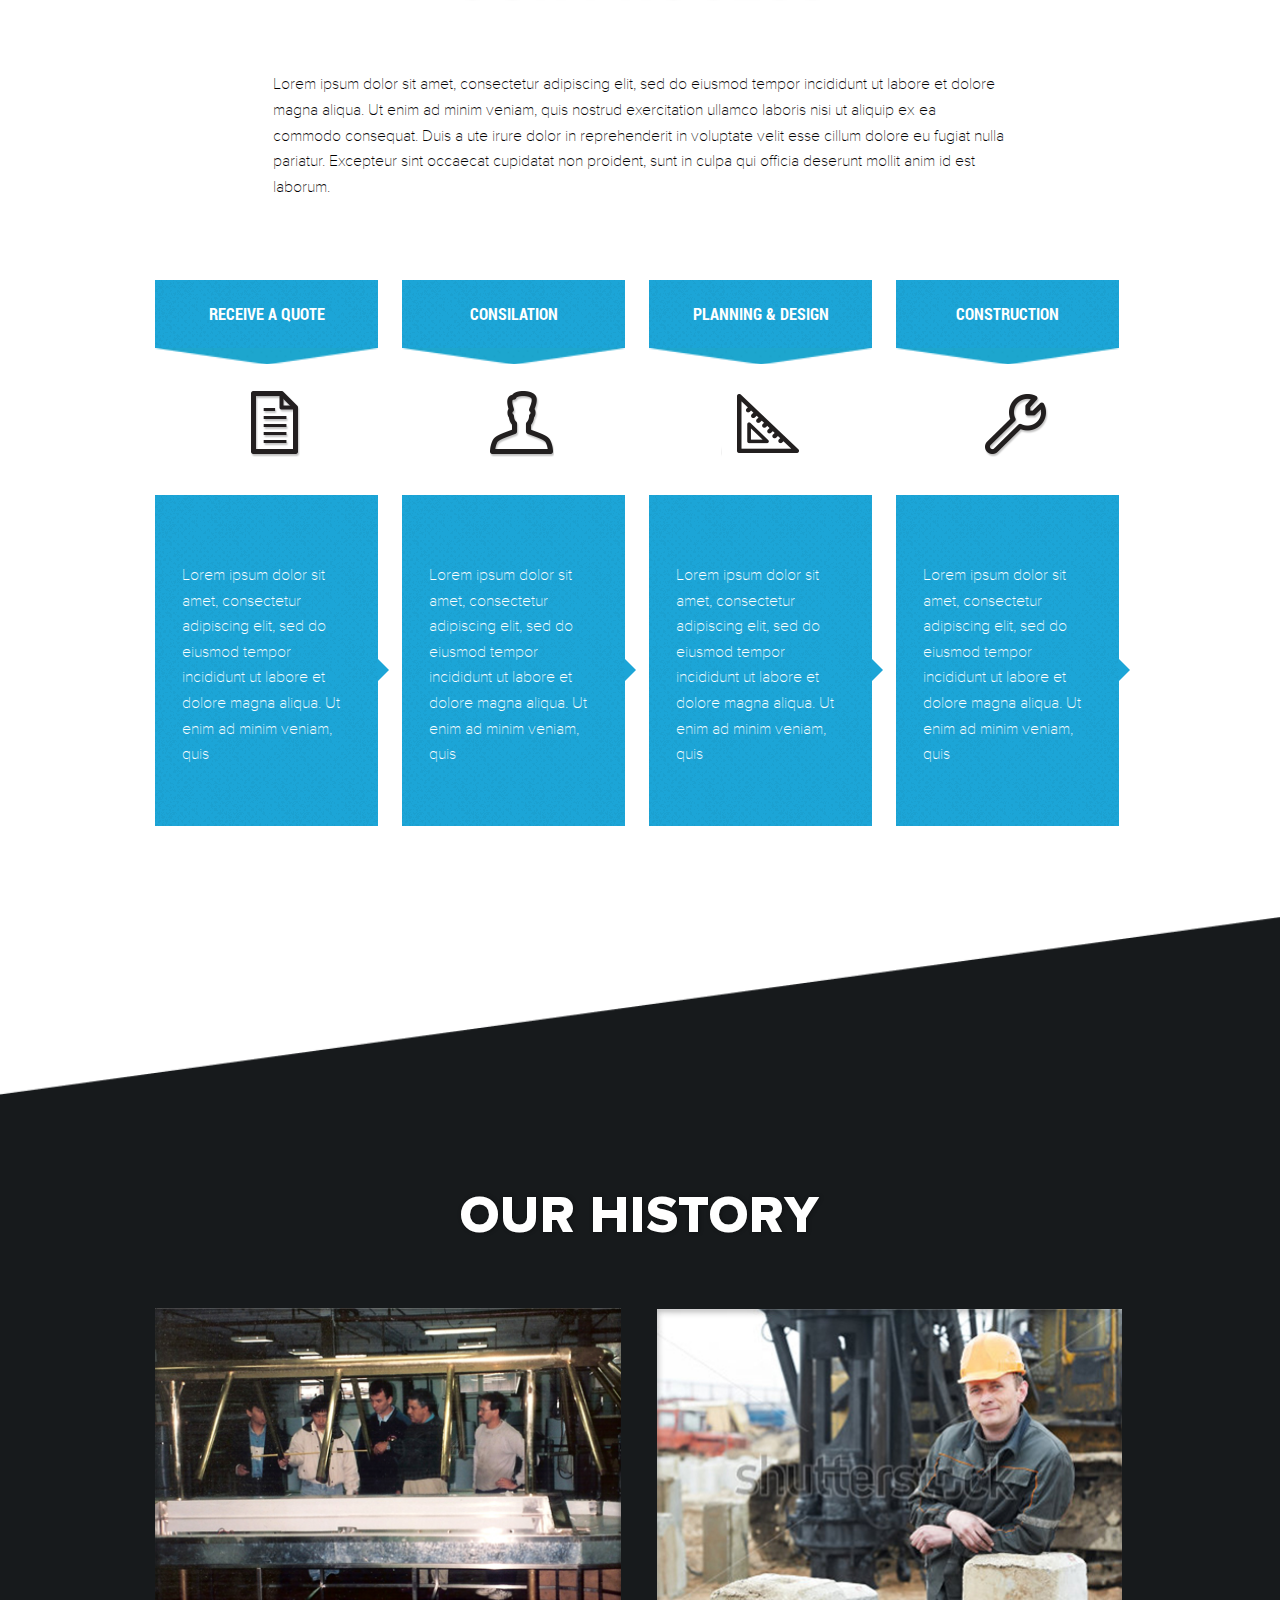
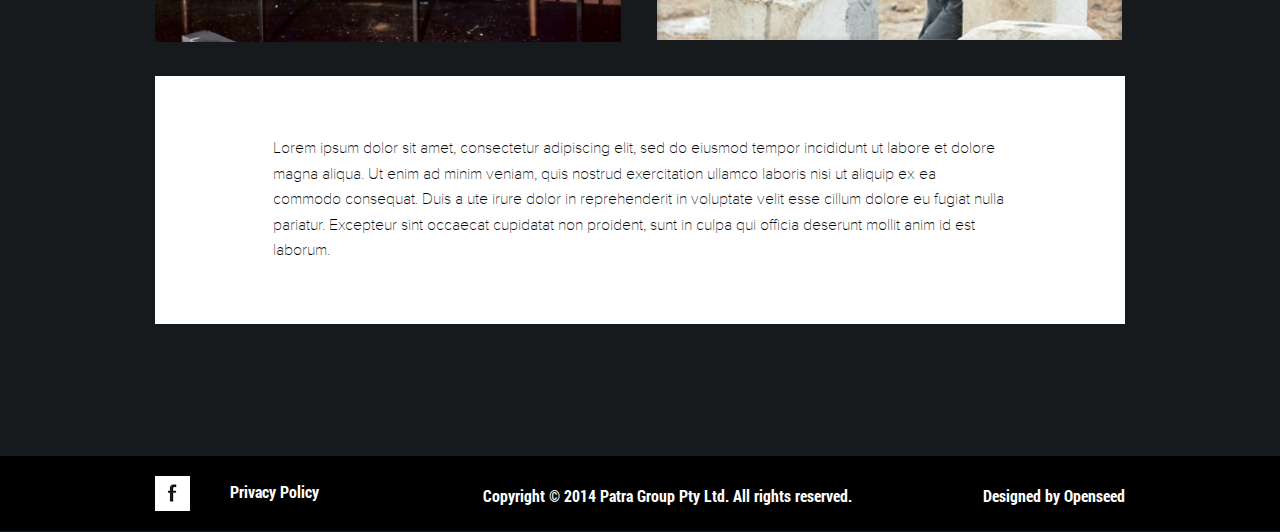
==== commit 2c5c207b: "Fix bug on redbooth" ====
--- a/html/about-us.html
+++ b/html/about-us.html
@@ -232,7 +232,7 @@
       <div class="footer">
         <div class="container">
           <ul class="row">
-            <li class="col-md-4"><i class="iconsp-35-facebook"></i><a href="">Privacy Policy</a></li>
+            <li class="col-md-4"><i class="iconsp-35-facebook"></i><a href="http://openseed.com.au/~patragroup/">Privacy Policy</a></li>
             <li class="col-md-5"><span>Copyright © 2014 Patra Group Pty Ltd. All rights reserved.</span></li>
             <li class="col-md-3"><span>Designed by Openseed</span></li>
           </ul>
--- a/html/scss/style.css
+++ b/html/scss/style.css
@@ -1,2822 +1,2 @@
-/*
-Theme Name: Fari Advice Theme
-Version:0.1
- */
-/* line 1, ../../jade/scss/_common.scss */
-html {
-  background-color: white; }
-
-/* line 4, ../../jade/scss/_common.scss */
-body {
-  background-color: #171a1c;
-  color: white;
-  font-family: "proxima_nova_light";
-  font-size: 16px;
-  -webkit-text-size-adjust: 100%; }
-
-/* line 13, ../../jade/scss/_common.scss */
-img {
-  width: 100%;
-  height: 100%; }
-
-/* line 17, ../../jade/scss/_common.scss */
-ul, ol {
-  list-style: none;
-  padding: 0;
-  margin: 0; }
-
-/* line 22, ../../jade/scss/_common.scss */
-a {
-  color: inherit;
-  text-decoration: none; }
-  /* line 25, ../../jade/scss/_common.scss */
-  a:hover, a:focus {
-    color: inherit;
-    text-decoration: none;
-    outline: none; }
-
-/* line 32, ../../jade/scss/_common.scss */
-h1, h2, h3, h4, h5, h6 {
-  margin: 0; }
-
-/* line 35, ../../jade/scss/_common.scss */
-h1 {
-  font-size: 52.54px; }
-
-/* line 39, ../../jade/scss/_common.scss */
-h3 {
-  font-size: 23px;
-  line-height: 33px; }
-
-/* line 44, ../../jade/scss/_common.scss */
-h4 {
-  font-size: 20.32px;
-  line-height: 23px; }
-
-/* line 49, ../../jade/scss/_common.scss */
-input,
-textarea,
-select {
-  border-radius: 3px;
-  border: 0;
-  padding: 7px;
-  color: #757575;
-  font-family: 'Helvetica Neue', sans-serif;
-  font-weight: 500;
-  -webkit-box-sizing: border-box;
-  -moz-box-sizing: border-box;
-  box-sizing: border-box; }
-
-/* line 63, ../../jade/scss/_common.scss */
-button:active, button:focus {
-  outline: none; }
-
-/* line 68, ../../jade/scss/_common.scss */
-.bg-blue {
-  background: url("img/bg-blue.png"); }
-
-/* line 72, ../../jade/scss/_common.scss */
-::-webkit-input-placeholder,
-:-moz-placeholder,
-::-moz-placeholder,
-:-ms-input-placeholder {
-  color: #757575; }
-
-/* line 78, ../../jade/scss/_common.scss */
-.other-page {
-  padding: 82px 0 107px; }
-
-/* Slider */
-/* line 2, ../../jade/scss/_slick.scss */
-.slick-slider {
-  position: relative;
-  display: block;
-  -moz-box-sizing: border-box;
-  box-sizing: border-box;
-  -webkit-user-select: none;
-  -moz-user-select: none;
-  -ms-user-select: none;
-  user-select: none;
-  -webkit-touch-callout: none;
-  -khtml-user-select: none;
-  -ms-touch-action: pan-y;
-  touch-action: pan-y;
-  -webkit-tap-highlight-color: transparent; }
-
-/* line 23, ../../jade/scss/_slick.scss */
-.slick-list {
-  position: relative;
-  display: block;
-  overflow: hidden;
-  margin: 0;
-  padding: 0; }
-
-/* line 33, ../../jade/scss/_slick.scss */
-.slick-list:focus {
-  outline: none; }
-
-/* line 37, ../../jade/scss/_slick.scss */
-.slick-list.dragging {
-  cursor: pointer;
-  cursor: hand; }
-
-/* line 43, ../../jade/scss/_slick.scss */
-.slick-slider .slick-track,
-.slick-slider .slick-list {
-  -webkit-transform: translate3d(0, 0, 0);
-  -moz-transform: translate3d(0, 0, 0);
-  -ms-transform: translate3d(0, 0, 0);
-  -o-transform: translate3d(0, 0, 0);
-  transform: translate3d(0, 0, 0); }
-
-/* line 53, ../../jade/scss/_slick.scss */
-.slick-track {
-  position: relative;
-  top: 0;
-  left: 0;
-  display: block; }
-
-/* line 61, ../../jade/scss/_slick.scss */
-.slick-track:before,
-.slick-track:after {
-  display: table;
-  content: ''; }
-
-/* line 68, ../../jade/scss/_slick.scss */
-.slick-track:after {
-  clear: both; }
-
-/* line 72, ../../jade/scss/_slick.scss */
-.slick-loading .slick-track {
-  visibility: hidden; }
-
-/* line 77, ../../jade/scss/_slick.scss */
-.slick-slide {
-  display: none;
-  float: left;
-  height: 100%;
-  min-height: 1px; }
-
-/* line 85, ../../jade/scss/_slick.scss */
-[dir='rtl'] .slick-slide {
-  float: right; }
-
-/* line 89, ../../jade/scss/_slick.scss */
-.slick-slide img {
-  display: block; }
-
-/* line 93, ../../jade/scss/_slick.scss */
-.slick-slide.slick-loading img {
-  display: none; }
-
-/* line 97, ../../jade/scss/_slick.scss */
-.slick-slide.dragging img {
-  pointer-events: none; }
-
-/* line 101, ../../jade/scss/_slick.scss */
-.slick-initialized .slick-slide {
-  display: block; }
-
-/* line 105, ../../jade/scss/_slick.scss */
-.slick-loading .slick-slide {
-  visibility: hidden; }
-
-/* line 109, ../../jade/scss/_slick.scss */
-.slick-vertical .slick-slide {
-  display: block;
-  height: auto;
-  border: 1px solid transparent; }
-
-/* line 1, ../../jade/scss/_icons.scss */
-[class*='iconsp-'] {
-  display: inline-block;
-  height: 80px;
-  width: 80px;
-  background: url("img/icon-sprite.png") no-repeat; }
-
-/* line 8, ../../jade/scss/_icons.scss */
-[class*='-35-'] {
-  height: 35px;
-  width: 35px; }
-
-/* line 12, ../../jade/scss/_icons.scss */
-[class*='-25-'] {
-  height: 25px;
-  width: 25px; }
-
-/* line 16, ../../jade/scss/_icons.scss */
-.iconsp-steel {
-  background-position: 0px 0; }
-
-/* line 20, ../../jade/scss/_icons.scss */
-.iconsp-fridge {
-  background-position: -80px 0; }
-
-/* line 24, ../../jade/scss/_icons.scss */
-.iconsp-shopfitting {
-  background-position: -160px 0; }
-
-/* line 28, ../../jade/scss/_icons.scss */
-.iconsp-catering {
-  background-position: -240px 0; }
-
-/* line 32, ../../jade/scss/_icons.scss */
-.iconsp-design {
-  background-position: -320px 0; }
-
-/* line 36, ../../jade/scss/_icons.scss */
-.iconsp-receive {
-  background-position: -400px 0; }
-
-/* line 40, ../../jade/scss/_icons.scss */
-.iconsp-consulation {
-  background-position: -480px 0; }
-
-/* line 44, ../../jade/scss/_icons.scss */
-.iconsp-planning {
-  background-position: -560px 0; }
-
-/* line 48, ../../jade/scss/_icons.scss */
-.iconsp-construction {
-  background-position: -640px 0; }
-
-/* line 52, ../../jade/scss/_icons.scss */
-.iconsp-35-enquire {
-  background-position: 0 -80px; }
-
-/* line 56, ../../jade/scss/_icons.scss */
-.iconsp-35-facebook {
-  background-position: -35px -80px; }
-
-/* line 60, ../../jade/scss/_icons.scss */
-.iconsp-35-quoteopen {
-  background-position: -70px -80px; }
-
-/* line 64, ../../jade/scss/_icons.scss */
-.iconsp-35-quoteclose {
-  background-position: -105px -80px; }
-
-/* line 68, ../../jade/scss/_icons.scss */
-.iconsp-35-enquire-mobile {
-  background-position: -140px -80px; }
-
-/* line 72, ../../jade/scss/_icons.scss */
-.iconsp-35-email {
-  background-position: -175px -80px; }
-
-/* line 76, ../../jade/scss/_icons.scss */
-.iconsp-35-location {
-  background-position: -210px -80px; }
-
-/* line 80, ../../jade/scss/_icons.scss */
-.iconsp-35-phone-black {
-  background-position: -240px -80px; }
-
-/* line 84, ../../jade/scss/_icons.scss */
-.iconsp-35-phone-white {
-  background-position: -280px -80px; }
-
-/* line 88, ../../jade/scss/_icons.scss */
-.iconsp-25-delete-black {
-  background-position: -315px -82px;
-  cursor: pointer; }
-
-/* line 92, ../../jade/scss/_icons.scss */
-.iconsp-25-delete-white {
-  background-position: -346px -84px;
-  cursor: pointer; }
-
-/* line 96, ../../jade/scss/_icons.scss */
-.iconsp-25-check-black {
-  background-position: -377px -83px; }
-
-@font-face {
-  font-family: "proxima_nova_bold";
-  src: url("fonts//ProximaNova-Bold.eot");
-  src: url("fonts//ProximaNova-Bold.eot?#iefix") format("embedded-opentype"), url("fonts//ProximaNova-Bold.woff") format("woff"), url("fonts//ProximaNova-Bold.ttf") format("truetype"), url("fonts//ProximaNova-Bold.svg#proxima_nova_bold") format("svg");
-  font-weight: normal;
-  font-style: normal; }
-@font-face {
-  font-family: "proxima_nova_extrabold";
-  src: url("fonts//ProximaNova-Extrabld.eot");
-  src: url("fonts//ProximaNova-Extrabld.eot?#iefix") format("embedded-opentype"), url("fonts//ProximaNova-Extrabld.woff") format("woff"), url("fonts//ProximaNova-Extrabld.ttf") format("truetype"), url("fonts//ProximaNova-Extrabld.svg#proxima_nova_extrabold") format("svg");
-  font-weight: normal;
-  font-style: normal; }
-@font-face {
-  font-family: "proxima_nova_light";
-  src: url("fonts//ProximaNova-Light.eot");
-  src: url("fonts//ProximaNova-Light.eot?#iefix") format("embedded-opentype"), url("fonts//ProximaNova-Light.woff") format("woff"), url("fonts//ProximaNova-Light.ttf") format("truetype"), url("fonts//ProximaNova-Light.svg#proxima_nova_light") format("svg");
-  font-weight: normal;
-  font-style: normal; }
-@font-face {
-  font-family: "proxima_nova_regular";
-  src: url("fonts//ProximaNova-Regular.eot");
-  src: url("fonts//ProximaNova-Regular.eot?#iefix") format("embedded-opentype"), url("fonts//ProximaNova-Regular.woff") format("woff"), url("fonts//ProximaNova-Regular.ttf") format("truetype"), url("fonts//ProximaNova-Regular.svg#proxima_nova_regular") format("svg");
-  font-weight: normal;
-  font-style: normal; }
-@font-face {
-  font-family: "roboto_condensed_regular";
-  src: url("fonts//RobotoCondensed-Regular.eot");
-  src: url("fonts//RobotoCondensed-Regular.eot?#iefix") format("embedded-opentype"), url("fonts//RobotoCondensed-Regular.woff") format("woff"), url("fonts//RobotoCondensed-Regular.ttf") format("truetype"), url("fonts//RobotoCondensed-Regular.svg#roboto_condensed_regular") format("svg");
-  font-weight: normal;
-  font-style: normal; }
-@font-face {
-  font-family: "roboto_condensed_bold";
-  src: url("fonts//RobotoCondensed-Bold.eot");
-  src: url("fonts//RobotoCondensed-Bold.eot?#iefix") format("embedded-opentype"), url("fonts//RobotoCondensed-Bold.woff") format("woff"), url("fonts//RobotoCondensed-Bold.ttf") format("truetype"), url("fonts//RobotoCondensed-Bold.svg#roboto_condensed_bold") format("svg");
-  font-weight: normal;
-  font-style: normal; }
-@font-face {
-  font-family: "roboto_condensed_light";
-  src: url("fonts//RobotoCondensed-Light.eot");
-  src: url("fonts//RobotoCondensed-Light.eot?#iefix") format("embedded-opentype"), url("fonts//RobotoCondensed-Light.woff") format("woff"), url("fonts//RobotoCondensed-Light.ttf") format("truetype"), url("fonts//RobotoCondensed-Light.svg#roboto_condensed_light") format("svg");
-  font-weight: normal;
-  font-style: normal; }
-/**
- * BxSlider v4.1.2 - Fully loaded, responsive content slider
- * http://bxslider.com
- *
- * Written by: Steven Wanderski, 2014
- * http://stevenwanderski.com
- * (while drinking Belgian ales and listening to jazz)
- *
- * CEO and founder of bxCreative, LTD
- * http://bxcreative.com
- */
-/** RESET AND LAYOUT
-===================================*/
-/* line 17, ../../jade/scss/_bxslider.scss */
-.bx-wrapper {
-  position: relative;
-  margin: 0 auto;
-  padding: 0;
-  *zoom: 1; }
-
-/* line 24, ../../jade/scss/_bxslider.scss */
-.bx-wrapper img {
-  max-width: 100%;
-  display: block; }
-
-/** THEME
-===================================*/
-/* line 48, ../../jade/scss/_bxslider.scss */
-.bx-wrapper .bx-pager,
-.bx-wrapper .bx-controls-auto {
-  position: absolute;
-  bottom: 0;
-  width: 100%; }
-
-/* LOADER */
-/* line 57, ../../jade/scss/_bxslider.scss */
-.bx-wrapper .bx-loading {
-  min-height: 50px;
-  height: 100%;
-  width: 100%;
-  position: absolute;
-  top: 0;
-  left: 0;
-  z-index: 2000; }
-
-/* PAGER */
-/* line 70, ../../jade/scss/_bxslider.scss */
-.bx-wrapper .bx-pager {
-  text-align: center;
-  font-size: .85em;
-  font-family: Arial;
-  font-weight: bold;
-  color: #666;
-  padding-top: 20px; }
-
-/* line 79, ../../jade/scss/_bxslider.scss */
-.bx-wrapper .bx-pager .bx-pager-item,
-.bx-wrapper .bx-controls-auto .bx-controls-auto-item {
-  display: inline-block;
-  *zoom: 1;
-  *display: inline; }
-
-/* line 86, ../../jade/scss/_bxslider.scss */
-.bx-wrapper .bx-pager.bx-default-pager a {
-  background: #1ca5d7;
-  text-indent: -9999px;
-  display: block;
-  width: 10px;
-  height: 10px;
-  margin: 0 5px;
-  outline: 0;
-  -moz-border-radius: 5px;
-  -webkit-border-radius: 5px;
-  border-radius: 5px; }
-
-/* line 99, ../../jade/scss/_bxslider.scss */
-.bx-wrapper .bx-pager.bx-default-pager a:hover,
-.bx-wrapper .bx-pager.bx-default-pager a.active {
-  background: white; }
-
-/* DIRECTION CONTROLS (NEXT / PREV) */
-/* line 106, ../../jade/scss/_bxslider.scss */
-.bx-wrapper .bx-prev {
-  left: 10px; }
-
-/* line 111, ../../jade/scss/_bxslider.scss */
-.bx-wrapper .bx-next {
-  right: 10px; }
-
-/* line 116, ../../jade/scss/_bxslider.scss */
-.bx-wrapper .bx-prev:hover {
-  background-position: 0 0; }
-
-/* line 120, ../../jade/scss/_bxslider.scss */
-.bx-wrapper .bx-next:hover {
-  background-position: -43px 0; }
-
-/* line 124, ../../jade/scss/_bxslider.scss */
-.bx-wrapper .bx-controls-direction a {
-  position: absolute;
-  top: 50%;
-  margin-top: -16px;
-  outline: 0;
-  width: 32px;
-  height: 32px;
-  text-indent: -9999px;
-  z-index: 9999; }
-
-/* line 135, ../../jade/scss/_bxslider.scss */
-.bx-wrapper .bx-controls-direction a.disabled {
-  display: none; }
-
-/* AUTO CONTROLS (START / STOP) */
-/* line 141, ../../jade/scss/_bxslider.scss */
-.bx-wrapper .bx-controls-auto {
-  text-align: center; }
-
-/* line 145, ../../jade/scss/_bxslider.scss */
-.bx-wrapper .bx-controls-auto .bx-start {
-  display: block;
-  text-indent: -9999px;
-  width: 10px;
-  height: 11px;
-  outline: 0;
-  margin: 0 3px; }
-
-/* line 155, ../../jade/scss/_bxslider.scss */
-.bx-wrapper .bx-controls-auto .bx-start:hover,
-.bx-wrapper .bx-controls-auto .bx-start.active {
-  background-position: -86px 0; }
-
-/* line 160, ../../jade/scss/_bxslider.scss */
-.bx-wrapper .bx-controls-auto .bx-stop {
-  display: block;
-  text-indent: -9999px;
-  width: 9px;
-  height: 11px;
-  outline: 0;
-  margin: 0 3px; }
-
-/* line 170, ../../jade/scss/_bxslider.scss */
-.bx-wrapper .bx-controls-auto .bx-stop:hover,
-.bx-wrapper .bx-controls-auto .bx-stop.active {
-  background-position: -86px -33px; }
-
-/* PAGER WITH AUTO-CONTROLS HYBRID LAYOUT */
-/* line 177, ../../jade/scss/_bxslider.scss */
-.bx-wrapper .bx-controls.bx-has-controls-auto.bx-has-pager .bx-pager {
-  text-align: left;
-  width: 80%; }
-
-/* line 182, ../../jade/scss/_bxslider.scss */
-.bx-wrapper .bx-controls.bx-has-controls-auto.bx-has-pager .bx-controls-auto {
-  right: 0;
-  width: 35px; }
-
-/* IMAGE CAPTIONS */
-/* line 189, ../../jade/scss/_bxslider.scss */
-.bx-wrapper .bx-caption {
-  position: absolute;
-  bottom: 0;
-  left: 0;
-  background: #666666 \9;
-  background: rgba(80, 80, 80, 0.75);
-  width: 100%; }
-
-/* line 198, ../../jade/scss/_bxslider.scss */
-.bx-wrapper .bx-caption span {
-  color: #fff;
-  font-family: Arial;
-  display: block;
-  font-size: .85em;
-  padding: 10px; }
-
-/*
-    Mobile Menu Core Style
-*/
-/* line 5, ../../jade/scss/_slicknav.scss */
-.slicknav_btn {
-  position: relative;
-  display: block;
-  vertical-align: middle;
-  float: right;
-  padding: 0.438em 0.625em 0.438em 0.625em;
-  line-height: 1.125em;
-  cursor: pointer; }
-
-/* line 6, ../../jade/scss/_slicknav.scss */
-.slicknav_menu .slicknav_menutxt {
-  display: block;
-  line-height: 1.188em;
-  float: left; }
-
-/* line 7, ../../jade/scss/_slicknav.scss */
-.slicknav_menu .slicknav_icon {
-  float: left;
-  margin: 0.188em 0 0 0.438em; }
-
-/* line 8, ../../jade/scss/_slicknav.scss */
-.slicknav_menu .slicknav_no-text {
-  margin: 0; }
-
-/* line 9, ../../jade/scss/_slicknav.scss */
-.slicknav_menu .slicknav_icon-bar {
-  display: block;
-  width: 1.125em;
-  height: 0.125em;
-  -webkit-border-radius: 1px;
-  -moz-border-radius: 1px;
-  border-radius: 1px;
-  -webkit-box-shadow: 0 1px 0 rgba(0, 0, 0, 0.25);
-  -moz-box-shadow: 0 1px 0 rgba(0, 0, 0, 0.25);
-  box-shadow: 0 1px 0 rgba(0, 0, 0, 0.25); }
-
-/* line 10, ../../jade/scss/_slicknav.scss */
-.slicknav_btn .slicknav_icon-bar + .slicknav_icon-bar {
-  margin-top: 0.188em; }
-
-/* line 11, ../../jade/scss/_slicknav.scss */
-.slicknav_nav {
-  clear: both; }
-
-/* line 12, ../../jade/scss/_slicknav.scss */
-.slicknav_nav ul,
-.slicknav_nav li {
-  display: block; }
-
-/* line 14, ../../jade/scss/_slicknav.scss */
-.slicknav_nav .slicknav_arrow {
-  font-size: 0.8em;
-  margin: 0 0 0 0.4em; }
-
-/* line 15, ../../jade/scss/_slicknav.scss */
-.slicknav_nav .slicknav_item {
-  cursor: pointer; }
-
-/* line 16, ../../jade/scss/_slicknav.scss */
-.slicknav_nav .slicknav_row {
-  display: block; }
-
-/* line 17, ../../jade/scss/_slicknav.scss */
-.slicknav_nav a {
-  display: block; }
-
-/* line 18, ../../jade/scss/_slicknav.scss */
-.slicknav_nav .slicknav_item a,
-.slicknav_nav .slicknav_parent-link a {
-  display: inline; }
-
-/* line 20, ../../jade/scss/_slicknav.scss */
-.slicknav_menu:before,
-.slicknav_menu:after {
-  content: " ";
-  display: table; }
-
-/* line 22, ../../jade/scss/_slicknav.scss */
-.slicknav_menu:after {
-  clear: both; }
-
-/* IE6/7 support */
-/* line 24, ../../jade/scss/_slicknav.scss */
-.slicknav_menu {
-  *zoom: 1; }
-
-/* 
-    User Default Style
-    Change the following styles to modify the appearance of the menu.
-*/
-/* line 31, ../../jade/scss/_slicknav.scss */
-.slicknav_menu {
-  font-size: 16px; }
-
-/* Button */
-/* line 35, ../../jade/scss/_slicknav.scss */
-.slicknav_btn {
-  margin: 5px 5px 6px;
-  text-decoration: none;
-  text-shadow: 0 1px 1px rgba(255, 255, 255, 0.75);
-  -webkit-border-radius: 4px;
-  -moz-border-radius: 4px;
-  border-radius: 4px;
-  background-color: #222222; }
-
-/* Button Text */
-/* line 45, ../../jade/scss/_slicknav.scss */
-.slicknav_menu .slicknav_menutxt {
-  color: #FFF;
-  font-weight: bold;
-  text-shadow: 0 1px 3px #000; }
-
-/* Button Lines */
-/* line 51, ../../jade/scss/_slicknav.scss */
-.slicknav_menu .slicknav_icon-bar {
-  background-color: #f5f5f5; }
-
-/* line 54, ../../jade/scss/_slicknav.scss */
-.slicknav_menu {
-  background: #4c4c4c;
-  padding: 5px; }
-
-/* line 58, ../../jade/scss/_slicknav.scss */
-.slicknav_nav {
-  color: #fff;
-  margin: 0;
-  padding: 0;
-  font-size: 0.875em; }
-
-/* line 64, ../../jade/scss/_slicknav.scss */
-.slicknav_nav, .slicknav_nav ul {
-  list-style: none;
-  overflow: hidden; }
-
-/* line 68, ../../jade/scss/_slicknav.scss */
-.slicknav_nav ul {
-  padding: 0;
-  margin: 0 0 0 20px; }
-
-/* line 72, ../../jade/scss/_slicknav.scss */
-.slicknav_nav .slicknav_row {
-  padding: 5px 10px;
-  margin: 2px 5px; }
-
-/* line 76, ../../jade/scss/_slicknav.scss */
-.slicknav_nav a {
-  padding: 5px 10px;
-  margin: 2px 5px;
-  text-decoration: none;
-  color: #fff; }
-
-/* line 82, ../../jade/scss/_slicknav.scss */
-.slicknav_nav .slicknav_item a,
-.slicknav_nav .slicknav_parent-link a {
-  padding: 0;
-  margin: 0; }
-
-/* line 87, ../../jade/scss/_slicknav.scss */
-.slicknav_nav .slicknav_row:hover {
-  -webkit-border-radius: 6px;
-  -moz-border-radius: 6px;
-  border-radius: 6px;
-  background: #ccc;
-  color: #fff; }
-
-/* line 94, ../../jade/scss/_slicknav.scss */
-.slicknav_nav a:hover {
-  -webkit-border-radius: 6px;
-  -moz-border-radius: 6px;
-  border-radius: 6px;
-  background: #ccc;
-  color: #222; }
-
-/* line 101, ../../jade/scss/_slicknav.scss */
-.slicknav_nav .slicknav_txtnode {
-  margin-left: 15px; }
-
-/* line 1, ../../jade/scss/_layout.scss */
-.slicknav_menu {
-  display: none; }
-
-/* line 5, ../../jade/scss/_layout.scss */
-.slicknav_nav {
-  margin-top: 15px;
-  font-family: "proxima_nova_extrabold";
-  font-size: 17px;
-  text-transform: uppercase; }
-  /* line 10, ../../jade/scss/_layout.scss */
-  .slicknav_nav li {
-    padding: 0 38px;
-    background-color: #232426; }
-
-/* line 16, ../../jade/scss/_layout.scss */
-.box-enquire {
-  display: none;
-  position: absolute;
-  width: 100%;
-  top: 85px;
-  left: 0;
-  background-image: url("img/bg-gray.png");
-  padding: 54px 0 0 0;
-  z-index: 10; }
-  /* line 25, ../../jade/scss/_layout.scss */
-  .box-enquire #upload-panel {
-    position: absolute;
-    top: 0;
-    width: 100%;
-    z-index: 10;
-    display: none; }
-    /* line 31, ../../jade/scss/_layout.scss */
-    .box-enquire #upload-panel .content-upload-panel {
-      width: 440px;
-      margin: 0 auto;
-      background: #1CA5D7;
-      position: relative;
-      padding-bottom: 10px; }
-      /* line 37, ../../jade/scss/_layout.scss */
-      .box-enquire #upload-panel .content-upload-panel .iconsp-25-delete-black {
-        margin: 10px 0 0 10px; }
-      /* line 41, ../../jade/scss/_layout.scss */
-      .box-enquire #upload-panel .content-upload-panel:after {
-        content: '';
-        display: inline-block;
-        width: 100%;
-        border-top: 45px solid #1CA5D7;
-        border-right: 437px solid transparent;
-        position: absolute;
-        left: 0;
-        bottom: -45px; }
-      /* line 51, ../../jade/scss/_layout.scss */
-      .box-enquire #upload-panel .content-upload-panel .title {
-        color: #fff;
-        padding: 15px 0 25px; }
-      /* line 55, ../../jade/scss/_layout.scss */
-      .box-enquire #upload-panel .content-upload-panel .form-control {
-        display: inline-block;
-        width: 200px; }
-      /* line 59, ../../jade/scss/_layout.scss */
-      .box-enquire #upload-panel .content-upload-panel .form-group {
-        padding: 0px 30px 0 57px; }
-        /* line 61, ../../jade/scss/_layout.scss */
-        .box-enquire #upload-panel .content-upload-panel .form-group label {
-          margin-bottom: 22px; }
-          /* line 63, ../../jade/scss/_layout.scss */
-          .box-enquire #upload-panel .content-upload-panel .form-group label * {
-            vertical-align: middle; }
-        /* line 67, ../../jade/scss/_layout.scss */
-        .box-enquire #upload-panel .content-upload-panel .form-group input[type='file'] {
-          display: none; }
-        /* line 70, ../../jade/scss/_layout.scss */
-        .box-enquire #upload-panel .content-upload-panel .form-group .btn-black {
-          margin: 0 15px 0 0;
-          background: #000;
-          color: #fff;
-          padding: 5px 13px;
-          width: auto;
-          display: inline-block;
-          height: auto;
-          font-size: 14px;
-          border: 0; }
-        /* line 81, ../../jade/scss/_layout.scss */
-        .box-enquire #upload-panel .content-upload-panel .form-group .btn-save {
-          font-size: 18px;
-          width: 118px;
-          position: relative;
-          padding-bottom: 0px; }
-          /* line 86, ../../jade/scss/_layout.scss */
-          .box-enquire #upload-panel .content-upload-panel .form-group .btn-save:after {
-            position: absolute;
-            content: '';
-            display: inline-block;
-            width: 100%;
-            border-top: 7px solid #000;
-            border-left: 58px solid transparent;
-            border-right: 58px solid transparent;
-            bottom: -7px;
-            left: 0; }
-        /* line 99, ../../jade/scss/_layout.scss */
-        .box-enquire #upload-panel .content-upload-panel .form-group .iconsp-25-delete-white {
-          margin-left: 2px;
-          vertical-align: middle; }
-  /* line 106, ../../jade/scss/_layout.scss */
-  .box-enquire .second-col {
-    padding: 0 50px 0 30px; }
-  /* line 109, ../../jade/scss/_layout.scss */
-  .box-enquire .last-col {
-    position: relative; }
-    /* line 111, ../../jade/scss/_layout.scss */
-    .box-enquire .last-col .btn-submit input {
-      background: none;
-      color: white;
-      font-family: "roboto_condensed_bold";
-      font-size: 18px;
-      letter-spacing: 1px;
-      text-transform: uppercase;
-      margin: 0;
-      box-shadow: none;
-      border: 0; }
-  /* line 123, ../../jade/scss/_layout.scss */
-  .box-enquire .bg-contac-form {
-    position: absolute;
-    width: 100%; }
-  /* line 127, ../../jade/scss/_layout.scss */
-  .box-enquire .title {
-    font-size: 32.52px;
-    font-family: "proxima_nova_extrabold";
-    text-transform: uppercase;
-    letter-spacing: 1px;
-    word-spacing: 1px;
-    color: #1ca5d7;
-    white-space: nowrap; }
-  /* line 136, ../../jade/scss/_layout.scss */
-  .box-enquire .content {
-    color: #000;
-    font-size: 20px;
-    line-height: 30.49px;
-    margin-top: 20px;
-    font-family: "roboto_condensed_regular"; }
-  /* line 143, ../../jade/scss/_layout.scss */
-  .box-enquire .btn {
-    border-radius: 0;
-    background: white;
-    width: 150px;
-    display: block;
-    margin-bottom: 18px;
-    height: 40px;
-    -webkit-box-shadow: 0px 1px 4px 0px #8f8d8f;
-    -moz-box-shadow: 0px 1px 4px 0px #8f8d8f;
-    box-shadow: 0px 1px 4px 0px #8f8d8f;
-    border: 0.5px solid #dcdcdc;
-    text-transform: uppercase;
-    color: #343434;
-    font-family: "roboto_condensed_regular";
-    font-size: 16px;
-    position: relative; }
-    /* line 159, ../../jade/scss/_layout.scss */
-    .box-enquire .btn:focus {
-      outline: none; }
-    /* line 162, ../../jade/scss/_layout.scss */
-    .box-enquire .btn .iconsp-25-check-black {
-      position: absolute;
-      right: -40px;
-      top: 6px;
-      display: none; }
-    /* line 168, ../../jade/scss/_layout.scss */
-    .box-enquire .btn.btn-submit {
-      background: #1ca5d7;
-      position: relative; }
-      /* line 172, ../../jade/scss/_layout.scss */
-      .box-enquire .btn.btn-submit:after {
-        position: absolute;
-        content: "";
-        width: 0px;
-        border-right: 75px solid transparent;
-        border-left: 75px solid transparent;
-        border-top: 12px solid #1ca5d7;
-        left: 0;
-        bottom: -12px; }
-  /* line 185, ../../jade/scss/_layout.scss */
-  .box-enquire .form-control {
-    border-radius: 0;
-    padding: 5px 20px;
-    font-size: 16px;
-    font-family: "proxima_nova_regular";
-    color: #343434; }
-  /* line 192, ../../jade/scss/_layout.scss */
-  .box-enquire .select-style {
-    background: url(img/btn-dropdown.png) no-repeat 94% white;
-    display: inline-block;
-    overflow: hidden;
-    vertical-align: middle;
-    height: 30px;
-    width: 100%;
-    border: 1px solid #ccc;
-    outline: 0; }
-    /* line 201, ../../jade/scss/_layout.scss */
-    .box-enquire .select-style:focus {
-      border-color: #66afe9;
-      outline: 0;
-      -webkit-box-shadow: inset 0 1px 1px rgba(0, 0, 0, 0.075), 0 0 8px rgba(102, 175, 233, 0.6);
-      box-shadow: inset 0 1px 1px rgba(0, 0, 0, 0.075), 0 0 8px rgba(102, 175, 233, 0.6); }
-    /* line 207, ../../jade/scss/_layout.scss */
-    .box-enquire .select-style select {
-      height: 100%;
-      width: 100%;
-      background: transparent;
-      border-radius: 0;
-      background: transparent;
-      -webkit-appearance: none;
-      -moz-appearance: none;
-      padding: 5px 14px;
-      font-size: 16px;
-      font-family: "proxima_nova_regular";
-      color: #343434;
-      -webkit-box-shadow: inset 0px 2px 5px -2px #a8a5a8;
-      -moz-box-shadow: inset 0px 2px 5px -2px #a8a5a8;
-      box-shadow: inset 0px 2px 5px -2px #a8a5a8; }
-  /* line 224, ../../jade/scss/_layout.scss */
-  .box-enquire input {
-    height: 30px;
-    -webkit-box-shadow: inset 0px 2px 5px -2px #a8a5a8;
-    -moz-box-shadow: inset 0px 2px 5px -2px #a8a5a8;
-    box-shadow: inset 0px 2px 5px -2px #a8a5a8; }
-  /* line 230, ../../jade/scss/_layout.scss */
-  .box-enquire textarea {
-    height: 108px;
-    -webkit-box-shadow: inset 0px 2px 5px -2px #a8a5a8;
-    -moz-box-shadow: inset 0px 2px 5px -2px #a8a5a8;
-    box-shadow: inset 0px 2px 5px -2px #a8a5a8; }
-  /* line 236, ../../jade/scss/_layout.scss */
-  .box-enquire ::-webkit-input-placeholder {
-    font-size: 16px;
-    font-family: "proxima_nova_regular";
-    color: #343434; }
-  /* line 242, ../../jade/scss/_layout.scss */
-  .box-enquire :-moz-placeholder {
-    font-size: 16px;
-    font-family: "proxima_nova_regular";
-    color: #343434; }
-  /* line 248, ../../jade/scss/_layout.scss */
-  .box-enquire ::-moz-placeholder {
-    font-size: 16px;
-    font-family: "proxima_nova_regular";
-    color: #343434; }
-  /* line 254, ../../jade/scss/_layout.scss */
-  .box-enquire :-ms-input-placeholder {
-    font-size: 16px;
-    font-family: "proxima_nova_regular";
-    color: #343434; }
-
-/* line 262, ../../jade/scss/_layout.scss */
-.page .bx-wrapper .bx-pager.bx-default-pager a {
-  width: 16px;
-  height: 16px;
-  -moz-border-radius: 8px;
-  -webkit-border-radius: 8px;
-  border-radius: 8px; }
-/* line 269, ../../jade/scss/_layout.scss */
-.page #header-mobile {
-  display: none; }
-/* line 272, ../../jade/scss/_layout.scss */
-.page .header {
-  background-color: white;
-  color: #171a1c; }
-  /* line 275, ../../jade/scss/_layout.scss */
-  .page .header .logo {
-    background-image: url("img/bg-blue.png");
-    padding: 20px 14px 14px 14px;
-    width: 188px;
-    display: inline-block;
-    vertical-align: middle;
-    position: relative;
-    z-index: 20; }
-    /* line 283, ../../jade/scss/_layout.scss */
-    .page .header .logo .logo-traingle {
-      position: absolute;
-      background-image: url("../images/traingle.png");
-      background-repeat: no-repeat;
-      height: 14px;
-      width: 100%;
-      bottom: -14px;
-      z-index: 9;
-      background-size: 100%;
-      left: 0; }
-  /* line 295, ../../jade/scss/_layout.scss */
-  .page .header .menu {
-    margin-top: 12px;
-    font-family: "proxima_nova_extrabold";
-    font-size: 17px;
-    text-transform: uppercase;
-    margin-bottom: 0; }
-    /* line 301, ../../jade/scss/_layout.scss */
-    .page .header .menu > li {
-      display: inline-block;
-      position: relative;
-      cursor: pointer; }
-      /* line 305, ../../jade/scss/_layout.scss */
-      .page .header .menu > li a:hover {
-        color: #1ca5d7; }
-      /* line 308, ../../jade/scss/_layout.scss */
-      .page .header .menu > li > a {
-        padding: 0px 45px 13px 38px; }
-    /* line 312, ../../jade/scss/_layout.scss */
-    .page .header .menu .sub-menu {
-      display: none;
-      position: absolute;
-      width: 234px;
-      font-family: "roboto_condensed_regular";
-      font-size: 15.24px;
-      z-index: 1000;
-      top: 35px;
-      background: #1ca5d7;
-      color: white;
-      text-align: center; }
-      /* line 323, ../../jade/scss/_layout.scss */
-      .page .header .menu .sub-menu li {
-        padding: 18px 0;
-        display: block; }
-        /* line 326, ../../jade/scss/_layout.scss */
-        .page .header .menu .sub-menu li:hover {
-          background: white;
-          -webkit-box-shadow: inset 0px 1px 3px 0px dimgray;
-          -moz-box-shadow: inset 0px 1px 3px 0px dimgray;
-          box-shadow: inset 0px 1px 3px 0px dimgray; }
-        /* line 332, ../../jade/scss/_layout.scss */
-        .page .header .menu .sub-menu li:hover a {
-          color: #171a1c; }
-        /* line 335, ../../jade/scss/_layout.scss */
-        .page .header .menu .sub-menu li:nth-child(1) {
-          padding-top: 34px; }
-    /* line 340, ../../jade/scss/_layout.scss */
-    .page .header .menu .service-hover:hover .sub-menu {
-      display: block;
-      visibility: visible;
-      opacity: 1; }
-  /* line 346, ../../jade/scss/_layout.scss */
-  .page .header .navbar {
-    display: inline-block;
-    width: 70%;
-    vertical-align: middle;
-    margin: 0; }
-    /* line 351, ../../jade/scss/_layout.scss */
-    .page .header .navbar .info {
-      font-family: "roboto_condensed_light";
-      font-size: 15px; }
-      /* line 355, ../../jade/scss/_layout.scss */
-      .page .header .navbar .info span:first-child {
-        padding-left: 38px; }
-      /* line 358, ../../jade/scss/_layout.scss */
-      .page .header .navbar .info span:nth-child(2) {
-        padding-left: 65px; }
-      /* line 361, ../../jade/scss/_layout.scss */
-      .page .header .navbar .info span:last-child {
-        padding-left: 32px; }
-  /* line 368, ../../jade/scss/_layout.scss */
-  .page .header .enquire {
-    display: inline-block;
-    color: #1ca5d7;
-    position: absolute;
-    top: 8px;
-    text-align: center; }
-    /* line 374, ../../jade/scss/_layout.scss */
-    .page .header .enquire .btn-enquire {
-      cursor: pointer; }
-      /* line 376, ../../jade/scss/_layout.scss */
-      .page .header .enquire .btn-enquire span {
-        display: block;
-        text-transform: uppercase;
-        font-family: "proxima_nova_extrabold"; }
-/* line 385, ../../jade/scss/_layout.scss */
-.page .footer {
-  background-color: black; }
-  /* line 387, ../../jade/scss/_layout.scss */
-  .page .footer i {
-    background-color: white;
-    vertical-align: middle;
-    margin-right: 40px; }
-  /* line 392, ../../jade/scss/_layout.scss */
-  .page .footer ul {
-    position: relative;
-    font-family: "roboto_condensed_bold";
-    font-size: 16.26px;
-    padding: 20px 0; }
-    /* line 397, ../../jade/scss/_layout.scss */
-    .page .footer ul li {
-      margin-top: 8px; }
-      /* line 398, ../../jade/scss/_layout.scss */
-      .page .footer ul li:first-child {
-        margin: 0; }
-      /* line 401, ../../jade/scss/_layout.scss */
-      .page .footer ul li:last-child span {
-        float: right; }
-
-/* line 411, ../../jade/scss/_layout.scss */
-h1.title {
-  text-transform: uppercase;
-  font-family: "proxima_nova_extrabold";
-  text-align: center;
-  letter-spacing: 1px;
-  text-shadow: 1px 0 4px rgba(0, 0, 0, 0.4);
-  line-height: 64px; }
-
-/* line 420, ../../jade/scss/_layout.scss */
-.thankyou {
-  width: 438px;
-  background: #1A9FCF;
-  margin: 0 auto;
-  padding: 70px 59px 62px;
-  text-align: center;
-  position: relative; }
-  /* line 427, ../../jade/scss/_layout.scss */
-  .thankyou:after {
-    content: '';
-    display: inline-block;
-    width: 100%;
-    border-top: 45px solid #1A9FCF;
-    border-right: 437px solid transparent;
-    position: absolute;
-    left: 0;
-    bottom: -45px; }
-
-/* line 439, ../../jade/scss/_layout.scss */
-.thankyou h1 {
-  text-transform: uppercase;
-  font-size: 32px;
-  margin-bottom: 42px;
-  font-family: "proxima_nova_extrabold"; }
-
-/* line 446, ../../jade/scss/_layout.scss */
-.thankyou p {
-  font-size: 17px;
-  line-height: 30px;
-  margin-bottom: 30px;
-  font-family: "proxima_nova_regular"; }
-
-/* line 453, ../../jade/scss/_layout.scss */
-.thankyou span {
-  font-family: "roboto_condensed_bold";
-  background: #000;
-  padding: 8px 32px 4px;
-  text-transform: uppercase;
-  position: relative;
-  display: inline-block;
-  box-shadow: 1px 0 4px rgba(0, 0, 0, 0.4); }
-
-/* line 463, ../../jade/scss/_layout.scss */
-.thankyou span:after {
-  content: '';
-  position: absolute;
-  height: 10px;
-  width: 100%;
-  left: 0;
-  top: 28px;
-  /* background: #000; */
-  display: inline-block;
-  border-top: 10px solid #000;
-  border-left: 52px solid transparent;
-  border-right: 53px solid transparent;
-  cursor: pointer; }
-
-/* line 1, ../../jade/scss/_home.scss */
-.home-page {
-  padding-bottom: 1px; }
-  /* line 3, ../../jade/scss/_home.scss */
-  .home-page .header {
-    box-shadow: 0 1px 4px 0 rgba(0, 0, 0, 0.5);
-    position: fixed;
-    width: 100%;
-    z-index: 20; }
-  /* line 10, ../../jade/scss/_home.scss */
-  .home-page .slider li {
-    position: relative; }
-    /* line 12, ../../jade/scss/_home.scss */
-    .home-page .slider li .title {
-      position: absolute;
-      bottom: 7.5%;
-      right: 0;
-      color: #ffffff;
-      background-color: rgba(0, 0, 0, 0.6);
-      padding: 50px 145px 95px 42px;
-      width: 520px; }
-      /* line 20, ../../jade/scss/_home.scss */
-      .home-page .slider li .title:after {
-        position: absolute;
-        content: "";
-        width: 0px;
-        border-top: 147px solid transparent;
-        border-bottom: 147px solid transparent;
-        border-right: 56px solid rgba(0, 0, 0, 0.6);
-        left: -56px;
-        top: 0px; }
-      /* line 30, ../../jade/scss/_home.scss */
-      .home-page .slider li .title h3 {
-        font-family: "proxima_nova_extrabold";
-        font-size: 25px;
-        text-transform: uppercase;
-        line-height: 33px;
-        letter-spacing: 2px; }
-      /* line 37, ../../jade/scss/_home.scss */
-      .home-page .slider li .title span {
-        display: block;
-        font-family: "roboto_condensed_regular";
-        line-height: 25.5px;
-        font-size: 16px; }
-  /* line 45, ../../jade/scss/_home.scss */
-  .home-page .slider .bx-wrapper {
-    top: -70px; }
-  /* line 48, ../../jade/scss/_home.scss */
-  .home-page .slider .bx-pager {
-    bottom: 15%;
-    right: 25.7%;
-    text-align: right; }
-    /* line 52, ../../jade/scss/_home.scss */
-    .home-page .slider .bx-pager .bx-pager-item {
-      text-align: center;
-      margin-right: 16px; }
-
-/* line 60, ../../jade/scss/_home.scss */
-.services {
-  margin-top: -16px; }
-  /* line 62, ../../jade/scss/_home.scss */
-  .services .services-list {
-    margin-top: 62px; }
-    /* line 64, ../../jade/scss/_home.scss */
-    .services .services-list li {
-      background-image: url("img/bg-blue.png");
-      display: inline-block;
-      width: 18%;
-      margin-right: 20px;
-      vertical-align: top;
-      border: 0; }
-      /* line 71, ../../jade/scss/_home.scss */
-      .services .services-list li h4.sub-title {
-        text-align: center;
-        text-transform: uppercase;
-        font-family: "roboto_condensed_bold";
-        height: 68px;
-        display: table;
-        width: 100%;
-        position: relative; }
-        /* line 79, ../../jade/scss/_home.scss */
-        .services .services-list li h4.sub-title span {
-          display: table-cell;
-          vertical-align: middle; }
-        /* line 83, ../../jade/scss/_home.scss */
-        .services .services-list li h4.sub-title .traingle {
-          position: absolute;
-          background-image: url("../images/traingle.png");
-          background-repeat: no-repeat;
-          height: 12px;
-          width: 100%;
-          bottom: -12px;
-          z-index: 9;
-          background-size: 100%;
-          left: 0; }
-      /* line 96, ../../jade/scss/_home.scss */
-      .services .services-list li p {
-        padding: 55px 0 40px 0;
-        text-align: center;
-        background-color: #171a1c;
-        display: block; }
-      /* line 102, ../../jade/scss/_home.scss */
-      .services .services-list li .name-list {
-        padding: 70px 23px;
-        position: relative;
-        min-height: 260px; }
-        /* line 106, ../../jade/scss/_home.scss */
-        .services .services-list li .name-list li {
-          display: block;
-          width: 100%;
-          font-family: "proxima_nova_light";
-          white-space: nowrap;
-          overflow: hidden;
-          text-overflow: ellipsis; }
-          /* line 114, ../../jade/scss/_home.scss */
-          .services .services-list li .name-list li:before {
-            content: '';
-            /* font-size: 20px; */
-            display: inline-block;
-            height: 5px;
-            width: 5px;
-            background: #fff;
-            border-radius: 50%;
-            margin-right: 4px;
-            position: relative;
-            top: -1px; }
-          /* line 126, ../../jade/scss/_home.scss */
-          .services .services-list li .name-list li span {
-            line-height: 30px;
-            vertical-align: middle;
-            letter-spacing: 1px; }
-          /* line 131, ../../jade/scss/_home.scss */
-          .services .services-list li .name-list li .dot {
-            display: inline-block;
-            font-size: 45px;
-            line-height: 0;
-            width: 10px;
-            height: 24px;
-            margin-top: -5px;
-            margin-right: 4px; }
-        /* line 141, ../../jade/scss/_home.scss */
-        .services .services-list li .name-list:before {
-          position: absolute;
-          content: "";
-          width: 0px;
-          border-right: 11px solid transparent;
-          border-left: 11px solid transparent;
-          border-bottom: 11px solid #1ca5d7;
-          left: 44%;
-          top: -11px; }
-      /* line 152, ../../jade/scss/_home.scss */
-      .services .services-list li:last-child {
-        margin-right: 0; }
-
-/* line 158, ../../jade/scss/_home.scss */
-.why-choose {
-  background-image: url("img/bg-blue.png");
-  margin-top: 336px;
-  position: relative; }
-  /* line 162, ../../jade/scss/_home.scss */
-  .why-choose .background-before {
-    position: absolute;
-    top: -280px;
-    left: 0;
-    width: 100%;
-    height: 280px; }
-  /* line 169, ../../jade/scss/_home.scss */
-  .why-choose .background-after {
-    position: absolute;
-    bottom: -143px;
-    left: 0;
-    width: 100%;
-    height: 143px; }
-  /* line 176, ../../jade/scss/_home.scss */
-  .why-choose h1.title {
-    margin: 40px 0  62px 0;
-    padding: 0 250px; }
-  /* line 181, ../../jade/scss/_home.scss */
-  .why-choose ul li {
-    border: 1px solid #bae4f3;
-    padding: 40px 56px;
-    margin-right: 5%;
-    width: 30%; }
-    /* line 186, ../../jade/scss/_home.scss */
-    .why-choose ul li:last-child {
-      margin-right: 0; }
-    /* line 189, ../../jade/scss/_home.scss */
-    .why-choose ul li h3.sub-title {
-      text-align: center;
-      text-transform: uppercase;
-      margin-bottom: 20px;
-      font-family: "roboto_condensed_bold";
-      text-shadow: 1px 0 4px rgba(0, 0, 0, 0.4); }
-    /* line 196, ../../jade/scss/_home.scss */
-    .why-choose ul li p {
-      font-size: 20px;
-      text-align: justify;
-      line-height: 25px; }
-  /* line 203, ../../jade/scss/_home.scss */
-  .why-choose a.read-more {
-    text-align: center;
-    background: #171a1c;
-    width: 216px;
-    margin: 70px auto;
-    text-transform: uppercase;
-    padding: 18px 0px;
-    border-bottom: 1px solid #ababab;
-    position: relative;
-    font-size: 20px;
-    display: block;
-    font-family: "roboto_condensed_regular";
-    word-spacing: 2px;
-    letter-spacing: 0px; }
-    /* line 217, ../../jade/scss/_home.scss */
-    .why-choose a.read-more:after {
-      position: absolute;
-      content: "";
-      width: 0px;
-      border-right: 108px solid transparent;
-      border-left: 108px solid transparent;
-      border-bottom: 12px solid #171a1c;
-      left: 0;
-      top: -12px; }
-
-/* line 229, ../../jade/scss/_home.scss */
-.testimonials {
-  margin-bottom: 180px; }
-  /* line 231, ../../jade/scss/_home.scss */
-  .testimonials h1.title {
-    margin: 210px 0 58px 0; }
-  /* line 234, ../../jade/scss/_home.scss */
-  .testimonials .bx-wrapper .bx-pager.bx-default-pager a {
-    width: 16px;
-    height: 16px;
-    -moz-border-radius: 8px;
-    -webkit-border-radius: 8px;
-    border-radius: 8px; }
-  /* line 241, ../../jade/scss/_home.scss */
-  .testimonials ul {
-    font-size: 16.26px;
-    color: black; }
-    /* line 245, ../../jade/scss/_home.scss */
-    .testimonials ul li > div {
-      margin-bottom: 30px;
-      display: table; }
-    /* line 249, ../../jade/scss/_home.scss */
-    .testimonials ul li .logo-image {
-      width: 220px;
-      height: 220px;
-      display: table-cell;
-      text-align: center;
-      vertical-align: middle;
-      background-color: #fff;
-      position: relative; }
-      /* line 257, ../../jade/scss/_home.scss */
-      .testimonials ul li .logo-image img {
-        width: auto;
-        height: auto;
-        margin: 0 auto; }
-      /* line 262, ../../jade/scss/_home.scss */
-      .testimonials ul li .logo-image:after {
-        position: absolute;
-        content: "";
-        width: 0px;
-        border-top: 12px solid transparent;
-        border-bottom: 12px solid transparent;
-        border-left: 10px solid white;
-        right: -10px;
-        top: 45%;
-        z-index: 1; }
-    /* line 274, ../../jade/scss/_home.scss */
-    .testimonials ul li .content {
-      display: table-cell;
-      width: 77%;
-      background-image: url("img/bg-gray.png");
-      position: relative;
-      vertical-align: top;
-      padding: 0 70px; }
-      /* line 281, ../../jade/scss/_home.scss */
-      .testimonials ul li .content i {
-        zoom: 1.1;
-        position: absolute;
-        bottom: 84px;
-        right: 78px; }
-        /* line 286, ../../jade/scss/_home.scss */
-        .testimonials ul li .content i:first-child {
-          top: 37px;
-          left: 54px; }
-      /* line 291, ../../jade/scss/_home.scss */
-      .testimonials ul li .content p {
-        line-height: 24.39px;
-        margin: 48px 0px 20px 0px;
-        position: relative; }
-        /* line 295, ../../jade/scss/_home.scss */
-        .testimonials ul li .content p:before {
-          content: url("img/quoteopen.png");
-          position: absolute;
-          width: 0px;
-          left: -10px;
-          top: 0; }
-        /* line 302, ../../jade/scss/_home.scss */
-        .testimonials ul li .content p:after {
-          content: url("img/quoteclose.png");
-          position: absolute;
-          width: 0px;
-          right: 40px;
-          bottom: -4px; }
-      /* line 310, ../../jade/scss/_home.scss */
-      .testimonials ul li .content h4.company {
-        text-transform: uppercase;
-        font-family: "proxima_nova_bold";
-        margin-bottom: 4px; }
-      /* line 315, ../../jade/scss/_home.scss */
-      .testimonials ul li .content span {
-        font-family: "roboto_condensed_light"; }
-  /* line 321, ../../jade/scss/_home.scss */
-  .testimonials .bx-pager {
-    bottom: -40px; }
-  /* line 324, ../../jade/scss/_home.scss */
-  .testimonials .bx-pager-item {
-    margin: 0 10px; }
-
-/* line 3, ../../jade/scss/_services.scss */
-.services-page .mobile-version {
-  display: none; }
-/* line 6, ../../jade/scss/_services.scss */
-.services-page h1.title {
-  margin: 55px 0 57px 0; }
-/* line 9, ../../jade/scss/_services.scss */
-.services-page .content-pane {
-  font-size: 17.89px;
-  line-height: 25.26px; }
-  /* line 12, ../../jade/scss/_services.scss */
-  .services-page .content-pane h1 {
-    font-size: 25.26px;
-    text-transform: uppercase;
-    margin-bottom: 25px;
-    font-family: "roboto_condensed_bold";
-    line-height: 30px; }
-  /* line 20, ../../jade/scss/_services.scss */
-  .services-page .content-pane .slide-logo .slick-slide {
-    width: 130px !important; }
-  /* line 23, ../../jade/scss/_services.scss */
-  .services-page .content-pane .slide-logo img {
-    width: auto;
-    height: 40px;
-    margin: 0 auto; }
-  /* line 28, ../../jade/scss/_services.scss */
-  .services-page .content-pane .slide-logo button {
-    position: absolute;
-    top: 5px;
-    border: none;
-    display: inline-block;
-    height: 20px;
-    width: 20px;
-    background: url("img/icon-sprite.png") no-repeat; }
-    /* line 36, ../../jade/scss/_services.scss */
-    .services-page .content-pane .slide-logo button:active, .services-page .content-pane .slide-logo button:focus {
-      outline: none; }
-  /* line 41, ../../jade/scss/_services.scss */
-  .services-page .content-pane .slide-logo .slick-prev {
-    background-position: 0 -115px;
-    left: -15px; }
-  /* line 45, ../../jade/scss/_services.scss */
-  .services-page .content-pane .slide-logo .slick-next {
-    background-position: -20px -115px;
-    right: -15px; }
-  /* line 50, ../../jade/scss/_services.scss */
-  .services-page .content-pane .img_thumnail {
-    width: 370px;
-    float: right;
-    margin-left: 35px; }
-  /* line 56, ../../jade/scss/_services.scss */
-  .services-page .content-pane ul {
-    list-style: inherit; }
-    /* line 58, ../../jade/scss/_services.scss */
-    .services-page .content-pane ul li {
-      margin-bottom: 25px; }
-  /* line 62, ../../jade/scss/_services.scss */
-  .services-page .content-pane .image-content {
-    list-style: none;
-    float: right;
-    width: 371px;
-    margin-left: 35px; }
-  /* line 68, ../../jade/scss/_services.scss */
-  .services-page .content-pane .title-brand-product {
-    font-size: 14.06px;
-    color: #9c9c9c;
-    margin: 44px 0 21px 0;
-    font-style: italic; }
-/* line 75, ../../jade/scss/_services.scss */
-.services-page .services-list {
-  margin-bottom: 60px; }
-  /* line 77, ../../jade/scss/_services.scss */
-  .services-page .services-list li {
-    background: #1ca5d7;
-    display: inline-block;
-    width: 18%;
-    margin-right: 20px;
-    vertical-align: top;
-    border: 0;
-    margin-left: 0;
-    position: relative; }
-    /* line 87, ../../jade/scss/_services.scss */
-    .services-page .services-list li.active .traingle {
-      position: absolute;
-      background-image: url("../images/traingle-gray.png");
-      background-repeat: no-repeat;
-      height: 20px;
-      width: 100%;
-      bottom: -20px;
-      z-index: 9;
-      background-size: 100%;
-      left: 0; }
-    /* line 98, ../../jade/scss/_services.scss */
-    .services-page .services-list li.active a {
-      background-image: url(img/bg-gray.png);
-      color: #1ca5d7; }
-    /* line 103, ../../jade/scss/_services.scss */
-    .services-page .services-list li a {
-      padding: 0;
-      border-radius: 0; }
-      /* line 106, ../../jade/scss/_services.scss */
-      .services-page .services-list li a:hover {
-        background-image: url(img/bg-gray.png);
-        color: #1ca5d7; }
-    /* line 111, ../../jade/scss/_services.scss */
-    .services-page .services-list li:last-child {
-      margin-right: 0; }
-  /* line 115, ../../jade/scss/_services.scss */
-  .services-page .services-list .sub-title {
-    text-align: center;
-    text-transform: uppercase;
-    font-family: "roboto_condensed_bold";
-    height: 64px;
-    display: table;
-    width: 100%;
-    position: relative; }
-    /* line 123, ../../jade/scss/_services.scss */
-    .services-page .services-list .sub-title span {
-      display: table-cell;
-      vertical-align: middle; }
-/* line 129, ../../jade/scss/_services.scss */
-.services-page .services-list-content > .tab-pane.active {
-  display: inline-block;
-  color: #171a1c;
-  background: white;
-  padding: 40px 40px 40px 24px;
-  width: 100%; }
-  /* line 138, ../../jade/scss/_services.scss */
-  .services-page .services-list-content > .tab-pane.active ul li.active a {
-    background-image: url("img/bg-gray.png");
-    color: #1ca5d7; }
-  /* line 143, ../../jade/scss/_services.scss */
-  .services-page .services-list-content > .tab-pane.active ul li a {
-    padding: 15px 0px;
-    display: inline-block;
-    color: white;
-    background: #1ca5d7;
-    text-transform: uppercase;
-    font-size: 17.89px;
-    font-family: "roboto_condensed_bold";
-    letter-spacing: 0.5px;
-    border-radius: 0;
-    box-shadow: 1px 2px 1px #ccc;
-    margin-bottom: 10px;
-    width: 172px;
-    text-align: center; }
-  /* line 161, ../../jade/scss/_services.scss */
-  .services-page .services-list-content > .tab-pane.active .tab-content .dot {
-    display: inline-block;
-    font-size: 80px;
-    line-height: 0;
-    width: 10px;
-    height: 24px;
-    margin-top: -12px;
-    margin-right: 10px;
-    vertical-align: top; }
-  /* line 171, ../../jade/scss/_services.scss */
-  .services-page .services-list-content > .tab-pane.active .tab-content p {
-    display: inline-block;
-    width: 85%;
-    font-size: 17.89px;
-    font-family: "proxima_nova_light";
-    line-height: 25.56px;
-    letter-spacing: 0;
-    color: black; }
-  /* line 181, ../../jade/scss/_services.scss */
-  .services-page .services-list-content > .tab-pane.active .tab-content .image-content {
-    text-align: center; }
-    /* line 183, ../../jade/scss/_services.scss */
-    .services-page .services-list-content > .tab-pane.active .tab-content .image-content .carousel-indicators {
-      bottom: 2px !important;
-      left: 77%; }
-      /* line 186, ../../jade/scss/_services.scss */
-      .services-page .services-list-content > .tab-pane.active .tab-content .image-content .carousel-indicators li {
-        height: 16px;
-        width: 16px;
-        border-radius: 10px;
-        background: #1ca5d7;
-        border: none;
-        margin: 16px; }
-        /* line 193, ../../jade/scss/_services.scss */
-        .services-page .services-list-content > .tab-pane.active .tab-content .image-content .carousel-indicators li.active {
-          background: white; }
-    /* line 198, ../../jade/scss/_services.scss */
-    .services-page .services-list-content > .tab-pane.active .tab-content .image-content .carousel-caption {
-      left: 0;
-      width: 100%;
-      bottom: 0;
-      padding: 14px 0 24px 22px;
-      text-align: left;
-      font-size: 15.33px;
-      color: white;
-      font-family: "roboto_condensed_bold";
-      background-color: rgba(0, 0, 0, 0.6); }
-      /* line 208, ../../jade/scss/_services.scss */
-      .services-page .services-list-content > .tab-pane.active .tab-content .image-content .carousel-caption span {
-        display: block;
-        font-family: "roboto_condensed_light";
-        margin-top: 2px; }
-/* line 219, ../../jade/scss/_services.scss */
-.services-page .services-list-content #catering-equipment .tab-pane.active .image-content {
-  width: 41.66666667%; }
-/* line 223, ../../jade/scss/_services.scss */
-.services-page .services-list-content #catering-equipment .tab-pane.active .text-content li {
-  margin-bottom: 0;
-  color: #000000; }
-  /* line 226, ../../jade/scss/_services.scss */
-  .services-page .services-list-content #catering-equipment .tab-pane.active .text-content li:first-child {
-    list-style: none;
-    margin-bottom: 25px; }
-  /* line 230, ../../jade/scss/_services.scss */
-  .services-page .services-list-content #catering-equipment .tab-pane.active .text-content li:last-child {
-    list-style: none;
-    margin-top: 37px;
-    margin-bottom: 10px;
-    font-style: italic;
-    font-size: 14.06px; }
-/* line 238, ../../jade/scss/_services.scss */
-.services-page .services-list-content #catering-equipment .tab-pane.active .text-content h2.title {
-  list-style: none;
-  text-transform: uppercase;
-  color: black;
-  font-size: 25.56px;
-  font-family: "roboto_condensed_bold"; }
-/* line 247, ../../jade/scss/_services.scss */
-.services-page .services-list-content #catering-equipment .tab-pane.active#catering-one .image-content img {
-  width: auto;
-  position: relative;
-  top: 115px; }
-
-/* line 1, ../../jade/scss/_portfolio.scss */
-.portfolio-page {
-  padding-bottom: 0;
-  margin-bottom: 60px; }
-  /* line 4, ../../jade/scss/_portfolio.scss */
-  .portfolio-page ul.portfolio-bxslider img {
-    height: 178px;
-    width: 178px; }
-  /* line 8, ../../jade/scss/_portfolio.scss */
-  .portfolio-page .mobile-version {
-    display: none; }
-  /* line 11, ../../jade/scss/_portfolio.scss */
-  .portfolio-page .bx-viewport {
-    height: 258px !important; }
-  /* line 14, ../../jade/scss/_portfolio.scss */
-  .portfolio-page h1.title {
-    margin: 48px 0 57px 0; }
-  /* line 17, ../../jade/scss/_portfolio.scss */
-  .portfolio-page .image-list li {
-    width: 170px;
-    height: 170px;
-    display: inline-block;
-    margin-right: 25px;
-    margin-left: 0;
-    background: #000000;
-    opacity: 0.8; }
-    /* line 25, ../../jade/scss/_portfolio.scss */
-    .portfolio-page .image-list li.active {
-      opacity: 1;
-      position: relative; }
-      /* line 28, ../../jade/scss/_portfolio.scss */
-      .portfolio-page .image-list li.active:before {
-        position: absolute;
-        content: "";
-        width: 0px;
-        border-left: 11px solid transparent;
-        border-right: 11px solid transparent;
-        border-bottom: 11px solid #ffffff;
-        right: 41%;
-        bottom: -88px; }
-    /* line 39, ../../jade/scss/_portfolio.scss */
-    .portfolio-page .image-list li a {
-      padding: 0; }
-    /* line 42, ../../jade/scss/_portfolio.scss */
-    .portfolio-page .image-list li:last-child {
-      margin-right: 0; }
-  /* line 47, ../../jade/scss/_portfolio.scss */
-  .portfolio-page .tab-content .content-pane {
-    margin-bottom: 55px; }
-  /* line 50, ../../jade/scss/_portfolio.scss */
-  .portfolio-page .tab-content .tab-pane.active {
-    background: white;
-    padding: 37px 52px 42px 0;
-    color: black; }
-  /* line 57, ../../jade/scss/_portfolio.scss */
-  .portfolio-page .image-content {
-    float: right;
-    width: 500px;
-    margin-left: 39px; }
-  /* line 63, ../../jade/scss/_portfolio.scss */
-  .portfolio-page .company-info .company-name {
-    background: #1ca5d7;
-    display: inline-block;
-    width: 370px;
-    padding: 34px 0 29px 68px;
-    color: white;
-    position: relative;
-    box-shadow: 2px 2px 5px 0 rgba(0, 0, 0, 0.18);
-    -moz-box-shadow: 2px 2px 5px 0 rgba(0, 0, 0, 0.18);
-    -ms-box-shadow: 2px 2px 5px 0 rgba(0, 0, 0, 0.18); }
-    /* line 73, ../../jade/scss/_portfolio.scss */
-    .portfolio-page .company-info .company-name:before {
-      position: absolute;
-      content: "";
-      width: 0px;
-      border-top: 60px solid transparent;
-      border-bottom: 60px solid transparent;
-      border-left: 22px solid #1ca5d7;
-      right: -22px;
-      top: 0px; }
-    /* line 83, ../../jade/scss/_portfolio.scss */
-    .portfolio-page .company-info .company-name h3 {
-      font-size: 23.56px;
-      text-transform: uppercase;
-      font-family: "proxima_nova_bold";
-      margin: 0; }
-    /* line 89, ../../jade/scss/_portfolio.scss */
-    .portfolio-page .company-info .company-name span {
-      font-family: "roboto_condensed_light";
-      font-size: 17.89px; }
-  /* line 94, ../../jade/scss/_portfolio.scss */
-  .portfolio-page .company-info .company-detail {
-    padding-left: 68px; }
-    /* line 96, ../../jade/scss/_portfolio.scss */
-    .portfolio-page .company-info .company-detail span.time {
-      display: block;
-      margin-top: 20px;
-      font-family: "roboto_condensed_light";
-      font-size: 17px;
-      letter-spacing: 1px; }
-    /* line 103, ../../jade/scss/_portfolio.scss */
-    .portfolio-page .company-info .company-detail h3 {
-      font-family: "proxima_nova_bold";
-      font-size: 17.89px;
-      color: #1ca5d7;
-      text-transform: uppercase;
-      letter-spacing: 1px;
-      margin: 20px 0 10px; }
-    /* line 111, ../../jade/scss/_portfolio.scss */
-    .portfolio-page .company-info .company-detail ul {
-      padding-left: 20px; }
-      /* line 113, ../../jade/scss/_portfolio.scss */
-      .portfolio-page .company-info .company-detail ul li {
-        font-family: "proxima_nova_light";
-        font-size: 17.89px;
-        line-height: 25.56px;
-        margin-bottom: 10px;
-        list-style: initial; }
-  /* line 124, ../../jade/scss/_portfolio.scss */
-  .portfolio-page .carousel-caption {
-    width: 100%;
-    background-color: rgba(0, 0, 0, 0.6);
-    bottom: 0;
-    left: 0;
-    height: 48px; }
-  /* line 131, ../../jade/scss/_portfolio.scss */
-  .portfolio-page .carousel-indicators {
-    bottom: 15px;
-    left: 90px; }
-    /* line 134, ../../jade/scss/_portfolio.scss */
-    .portfolio-page .carousel-indicators li {
-      width: 16px;
-      height: 16px;
-      background-color: #1ca5d7;
-      border: none;
-      margin: 0 16px; }
-      /* line 140, ../../jade/scss/_portfolio.scss */
-      .portfolio-page .carousel-indicators li.active {
-        background: white; }
-  /* line 145, ../../jade/scss/_portfolio.scss */
-  .portfolio-page .bx-pager.bx-default-pager {
-    top: 184px;
-    max-height: 0; }
-  /* line 149, ../../jade/scss/_portfolio.scss */
-  .portfolio-page .portfolio-content {
-    background: #fff; }
-  /* line 153, ../../jade/scss/_portfolio.scss */
-  .portfolio-page ul.portfolio-content-detail-slider {
-    width: 370px; }
-  /* line 157, ../../jade/scss/_portfolio.scss */
-  .portfolio-page .portfolio-content-detail {
-    margin: 40px 50px 50px 0;
-    color: #000000; }
-  /* line 163, ../../jade/scss/_portfolio.scss */
-  .portfolio-page .mobile-version .bx-viewport {
-    height: inherit !important; }
-  /* line 166, ../../jade/scss/_portfolio.scss */
-  .portfolio-page .mobile-version .portfolio-bxslider-mobis {
-    width: 303px;
-    margin: 0 auto; }
-    /* line 170, ../../jade/scss/_portfolio.scss */
-    .portfolio-page .mobile-version .portfolio-bxslider-mobis ul a {
-      width: 135px;
-      display: inline-block;
-      margin: 0 7px 12px; }
-  /* line 178, ../../jade/scss/_portfolio.scss */
-  .portfolio-page .mobile-version .content-pane {
-    padding-top: 50px; }
-  /* line 181, ../../jade/scss/_portfolio.scss */
-  .portfolio-page .mobile-version .company-info {
-    color: #000; }
-    /* line 183, ../../jade/scss/_portfolio.scss */
-    .portfolio-page .mobile-version .company-info .company-detail {
-      padding: 17px 40px 25px 17px; }
-    /* line 186, ../../jade/scss/_portfolio.scss */
-    .portfolio-page .mobile-version .company-info .company-name {
-      width: 85%;
-      display: block;
-      padding-left: 17px; }
-  /* line 192, ../../jade/scss/_portfolio.scss */
-  .portfolio-page .mobile-version .image-content {
-    float: none;
-    width: 100%;
-    margin-left: 0; }
-
-/* line 1, ../../jade/scss/_contact.scss */
-.map-contact a {
-  line-height: 0;
-  display: block; }
-
-/* line 5, ../../jade/scss/_contact.scss */
-.map-contact {
-  height: 580px;
-  background-size: cover;
-  background-position: 60%;
-  background-repeat: no-repeat; }
-
-/* line 11, ../../jade/scss/_contact.scss */
-.wrapper-contact h1.title {
-  margin: 60px 0; }
-
-/* line 14, ../../jade/scss/_contact.scss */
-.wrapper-contact .why-choose {
-  margin: 0 0 200px 0; }
-
-/* line 17, ../../jade/scss/_contact.scss */
-.contact-page.other-page {
-  padding-bottom: 0; }
-
-/* line 20, ../../jade/scss/_contact.scss */
-.wrapper-contact .why-choose ul li {
-  min-height: 255px;
-  text-align: center;
-  padding: 30px 40px 8px; }
-  /* line 24, ../../jade/scss/_contact.scss */
-  .wrapper-contact .why-choose ul li h3.sub-title {
-    margin-bottom: 8px; }
-
-/* line 28, ../../jade/scss/_contact.scss */
-.wrapper-contact .why-choose ul li span {
-  display: block; }
-
-/* line 31, ../../jade/scss/_contact.scss */
-.wrapper-contact .why-choose ul li span.content-title {
-  text-transform: uppercase;
-  font-family: "roboto_condensed_regular";
-  margin-bottom: 5px; }
-
-/* line 36, ../../jade/scss/_contact.scss */
-.wrapper-contact .why-choose ul li span.content {
-  line-height: 22px;
-  margin-bottom: 11px; }
-
-/* line 40, ../../jade/scss/_contact.scss */
-.wrapper-contact .why-choose ul li:nth-child(3) .content {
-  margin-bottom: 34px; }
-
-/* line 43, ../../jade/scss/_contact.scss */
-.contact-page.other-page {
-  padding-bottom: 0; }
-
-/* line 1, ../../jade/scss/_about-us.scss */
-.about-page {
-  background: white;
-  padding-bottom: 0; }
-  /* line 4, ../../jade/scss/_about-us.scss */
-  .about-page .background-image {
-    position: relative;
-    z-index: 1; }
-  /* line 8, ../../jade/scss/_about-us.scss */
-  .about-page .why-choose {
-    margin-top: 0;
-    padding-bottom: 197px; }
-    /* line 12, ../../jade/scss/_about-us.scss */
-    .about-page .why-choose li p {
-      text-align: left; }
-    /* line 16, ../../jade/scss/_about-us.scss */
-    .about-page .why-choose .background-before {
-      transform: rotateY(180deg); }
-    /* line 19, ../../jade/scss/_about-us.scss */
-    .about-page .why-choose .background-after {
-      transform: rotateY(180deg); }
-    /* line 22, ../../jade/scss/_about-us.scss */
-    .about-page .why-choose h1.title {
-      margin: 80px 0 62px 0;
-      padding: 0; }
-  /* line 27, ../../jade/scss/_about-us.scss */
-  .about-page .our-process {
-    background: white;
-    margin-top: 143px;
-    position: relative; }
-    /* line 32, ../../jade/scss/_about-us.scss */
-    .about-page .our-process .content-post p {
-      padding: 60px 118px;
-      color: #000000;
-      line-height: 25.56px; }
-    /* line 38, ../../jade/scss/_about-us.scss */
-    .about-page .our-process .background-after {
-      z